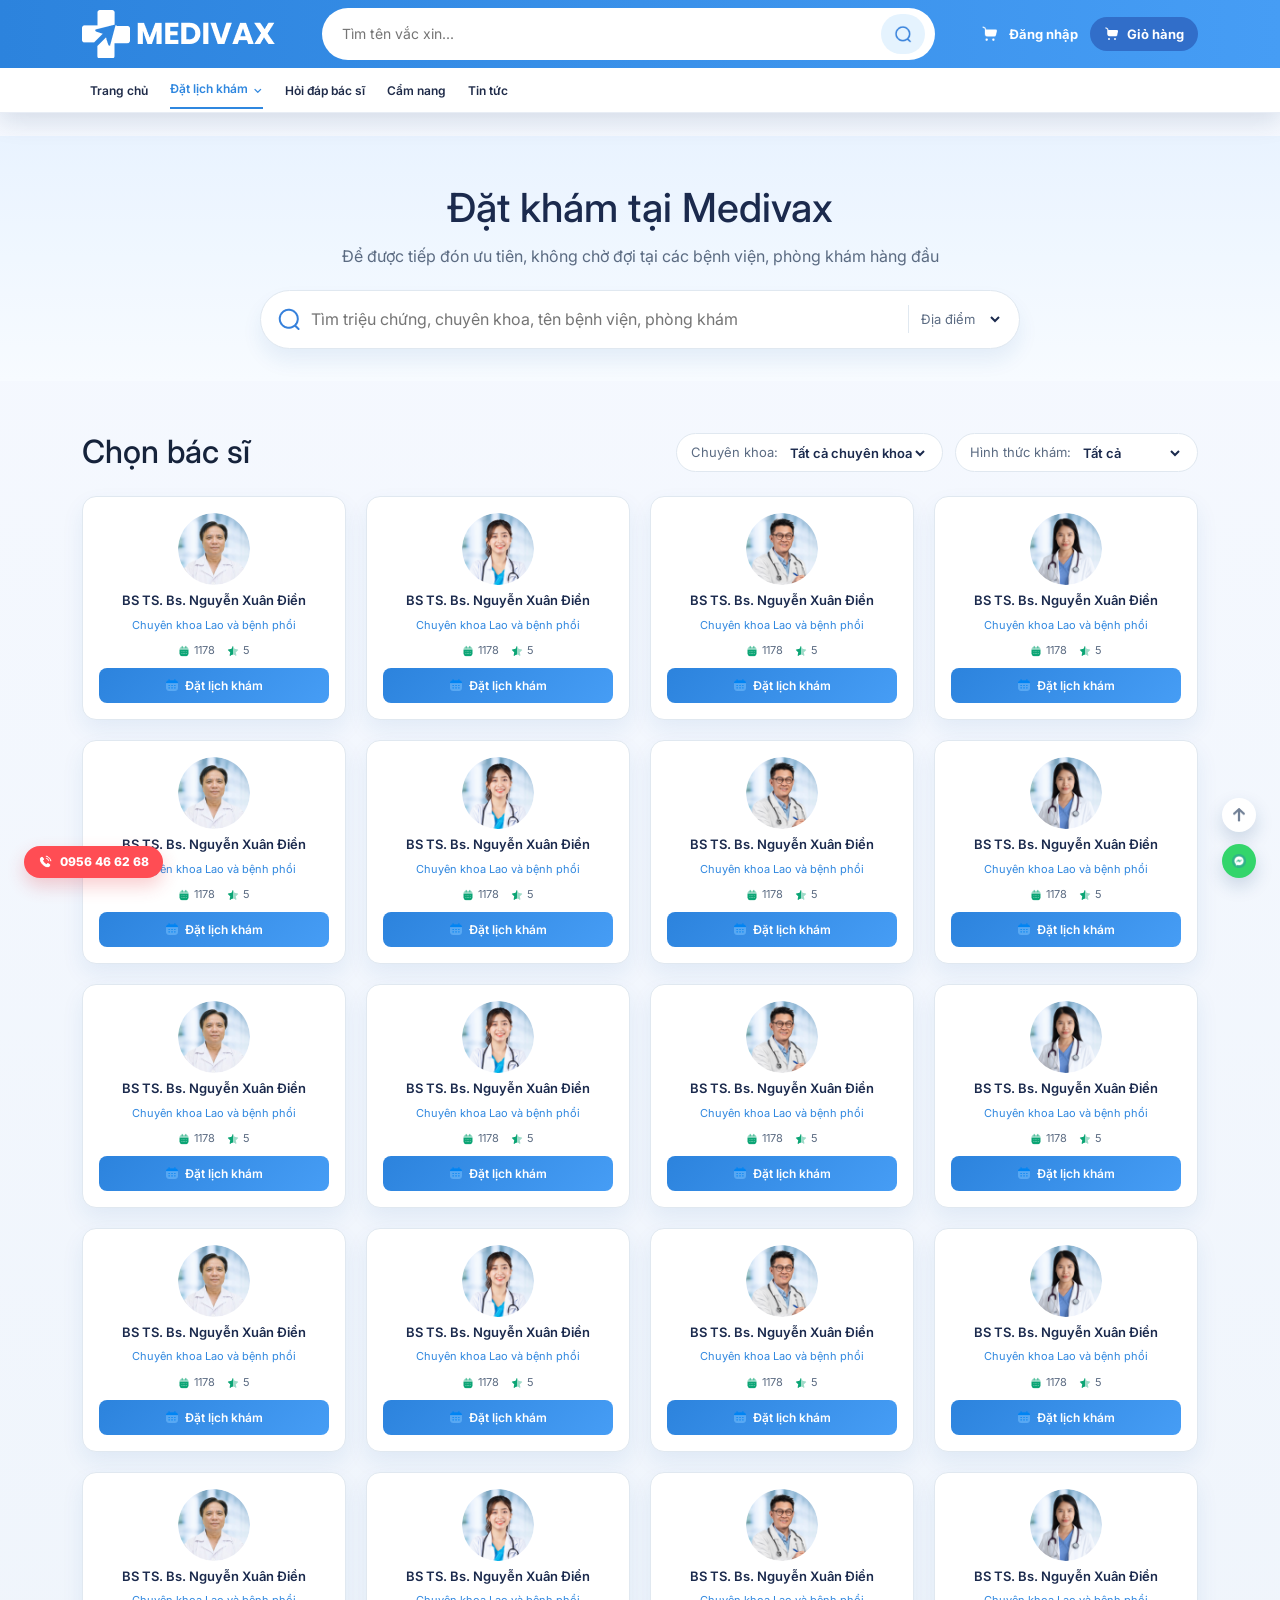
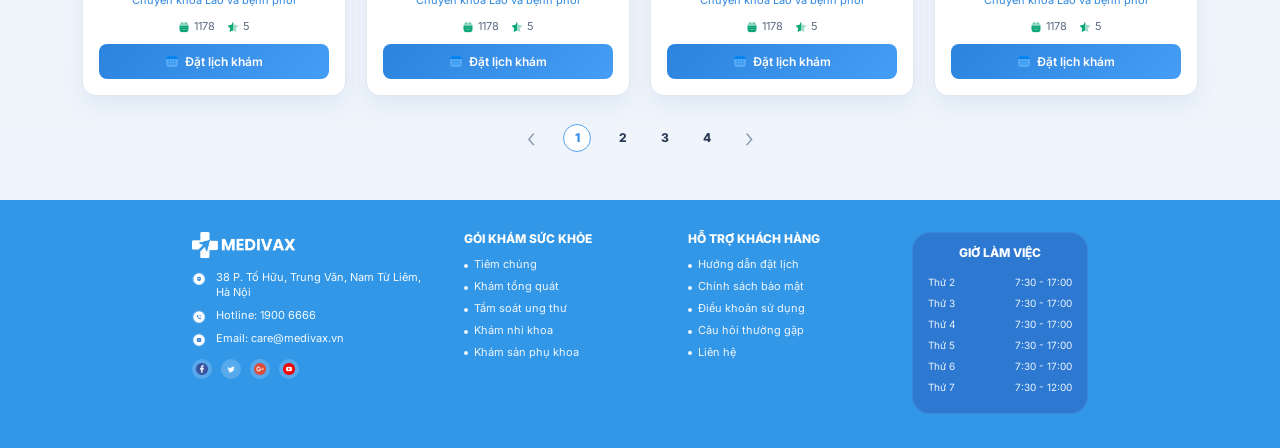
==== bacsi.html @ 16ea14fc "at work" ====
<!DOCTYPE html>
<html lang="vi">
<head>
    <meta charset="UTF-8">
    <meta name="viewport" content="width=device-width, initial-scale=1.0">
    <title>Đội ngũ bác sĩ - Medivax</title>
    <link href="https://cdn.jsdelivr.net/npm/bootstrap@5.3.3/dist/css/bootstrap.min.css" rel="stylesheet">
    <link rel="stylesheet" href="assets/css/style.css">
</head>
<body>
    <header class="site-header">
        <div class="top-header">
            <div class="container top-header-inner">
                <a href="index.html" class="brand" aria-label="Trang chủ Medivax">
                        <img src="assets/image/logo.png" alt="Medivax" class="brand-mark">
                </a>

                <form class="search-box" role="search">
                    <input type="search" name="q" placeholder="Tìm tên vắc xin..." aria-label="Tìm kiếm vắc xin">
                    <button type="submit" class="search-btn" aria-label="Tìm kiếm">
                        <img src="assets/image/Search.png" alt="Tìm">
                    </button>
                </form>

                <div class="header-actions">
                    <a href="#" class="action-link action-login">
                        <img src="assets/image/cart.png" alt="" class="icon-cart">
                    Đăng nhập
                    </a>
                    <a href="#" class="action-link action-cart" aria-label="Giỏ hàng">
                        <img src="assets/image/cart.png" alt="Giỏ hàng" class="icon-cart"> Giỏ hàng
                    </a>
                </div>
            </div>
        </div>

        <nav class="main-nav">
            <div class="container">
                <ul class="nav-links">
                    <li><a href="index.html">Trang chủ</a></li>
                    <li class="nav-dropdown">
                        <a href="datlichkham.html" class="nav-dropdown-toggle">Đặt lịch khám <span aria-hidden="true">⌄</span></a>
                        <ul class="nav-dropdown-menu" aria-label="Đặt lịch khám">
                            <li><a href="cosoyte.html">Cơ sở y tế</a></li>
                            <li><a href="chuyenkhoa.html">Chuyên khoa</a></li>
                            <li><a href="bacsi.html">Bác sĩ</a></li>
                        </ul>
                    </li>
                    <li><a href="hoiapbacsi.html">Hỏi đáp bác sĩ</a></li>
                    <li><a href="camnangyte.html">Cẩm nang</a></li>
                    <li><a href="null.html">Tin tức</a></li>
                </ul>
            </div>
        </nav>
    </header>

    <main class="doctor-list-page">
        <section class="doctor-list-hero" aria-labelledby="doctor-list-title">
            <div class="container">
                <h1 id="doctor-list-title">Đặt khám tại Medivax</h1>
                <p>Để được tiếp đón ưu tiên, không chờ đợi tại các bệnh viện, phòng khám hàng đầu</p>
                <form class="doctor-search" role="search">
                    <div class="doctor-search__bar">
                        <div class="doctor-search__keyword">
                            <img src="assets/image/Search.png" alt="">
                            <input type="search" placeholder="Tìm triệu chứng, chuyên khoa, tên bệnh viện, phòng khám" aria-label="Tìm bác sĩ">
                        </div>
                        <div class="doctor-search__divider" aria-hidden="true"></div>
                        <label class="doctor-search__location">
                            <span>Địa điểm</span>
                            <select aria-label="Địa điểm">
                            </select>
                        </label>
                    </div>
                </form>
            </div>
        </section>

        <section class="doctor-list-section">
            <div class="container">
                <div class="doctor-list-toolbar">
                    <h2>Chọn bác sĩ</h2>
                    <div class="doctor-filters">
                        <label>
                            <span>Chuyên khoa:</span>
                            <select aria-label="Chuyên khoa">
                                <option>Tất cả chuyên khoa</option>
                                <option>Nhi khoa</option>
                                <option>Sản phụ khoa</option>
                                <option>Nội tổng quát</option>
                            </select>
                        </label>
                        <label>
                            <span>Hình thức khám:</span>
                            <select aria-label="Hình thức khám">
                                <option>Tất cả</option>
                                <option>Khám tại viện</option>
                                <option>Khám tại nhà</option>
                            </select>
                        </label>
                    </div>
                </div>

                <div class="doctor-grid">
                    <article class="doctor-card" onclick="location.href='bacsichi.html?id=1'">
                        <div class="doctor-card__avatar"><img src="assets/image/bacsi1.png" alt="BS TS. Bs. Nguyễn Xuân Điền"></div>
                        <h3 class="doctor-card__name">BS TS. Bs. Nguyễn Xuân Điền</h3>
                        <p class="doctor-card__specialty">Chuyên khoa Lao và bệnh phổi</p>
                        <div class="doctor-card__stats">
                            <span><img src="assets/image/Calendar1.png" alt="">1178</span>
                            <span><img src="assets/image/Star.png" alt="">5</span>
                        </div>
                        <button type="button" class="doctor-card__cta">
                            <img src="assets/image/Calendar.png" alt="">Đặt lịch khám
                        </button>
                    </article>

                    <article class="doctor-card" onclick="location.href='bacsichi.html?id=2'">
                        <div class="doctor-card__avatar"><img src="assets/image/bacsi2.png" alt="BS TS. Bs. Nguyễn Xuân Điền"></div>
                        <h3 class="doctor-card__name">BS TS. Bs. Nguyễn Xuân Điền</h3>
                        <p class="doctor-card__specialty">Chuyên khoa Lao và bệnh phổi</p>
                        <div class="doctor-card__stats">
                            <span><img src="assets/image/Calendar1.png" alt="">1178</span>
                            <span><img src="assets/image/Star.png" alt="">5</span>
                        </div>
                        <button type="button" class="doctor-card__cta">
                            <img src="assets/image/Calendar.png" alt="">Đặt lịch khám
                        </button>
                    </article>

                    <article class="doctor-card" onclick="location.href='bacsichi.html?id=3'">
                        <div class="doctor-card__avatar"><img src="assets/image/bacsi3.png" alt="BS TS. Bs. Nguyễn Xuân Điền"></div>
                        <h3 class="doctor-card__name">BS TS. Bs. Nguyễn Xuân Điền</h3>
                        <p class="doctor-card__specialty">Chuyên khoa Lao và bệnh phổi</p>
                        <div class="doctor-card__stats">
                            <span><img src="assets/image/Calendar1.png" alt="">1178</span>
                            <span><img src="assets/image/Star.png" alt="">5</span>
                        </div>
                        <button type="button" class="doctor-card__cta">
                            <img src="assets/image/Calendar.png" alt="">Đặt lịch khám
                        </button>
                    </article>

                    <article class="doctor-card" onclick="location.href='bacsichi.html?id=4'">
                        <div class="doctor-card__avatar"><img src="assets/image/bacsi4.png" alt="BS TS. Bs. Nguyễn Xuân Điền"></div>
                        <h3 class="doctor-card__name">BS TS. Bs. Nguyễn Xuân Điền</h3>
                        <p class="doctor-card__specialty">Chuyên khoa Lao và bệnh phổi</p>
                        <div class="doctor-card__stats">
                            <span><img src="assets/image/Calendar1.png" alt="">1178</span>
                            <span><img src="assets/image/Star.png" alt="">5</span>
                        </div>
                        <button type="button" class="doctor-card__cta">
                            <img src="assets/image/Calendar.png" alt="">Đặt lịch khám
                        </button>
                    </article>
                    <article class="doctor-card" onclick="location.href='bacsichi.html?id=1'">
                        <div class="doctor-card__avatar"><img src="assets/image/bacsi1.png" alt="BS TS. Bs. Nguyễn Xuân Điền"></div>
                        <h3 class="doctor-card__name">BS TS. Bs. Nguyễn Xuân Điền</h3>
                        <p class="doctor-card__specialty">Chuyên khoa Lao và bệnh phổi</p>
                        <div class="doctor-card__stats">
                            <span><img src="assets/image/Calendar1.png" alt="">1178</span>
                            <span><img src="assets/image/Star.png" alt="">5</span>
                        </div>
                        <button type="button" class="doctor-card__cta">
                            <img src="assets/image/Calendar.png" alt="">Đặt lịch khám
                        </button>
                    </article>

                    <article class="doctor-card" onclick="location.href='bacsichi.html?id=2'">
                        <div class="doctor-card__avatar"><img src="assets/image/bacsi2.png" alt="BS TS. Bs. Nguyễn Xuân Điền"></div>
                        <h3 class="doctor-card__name">BS TS. Bs. Nguyễn Xuân Điền</h3>
                        <p class="doctor-card__specialty">Chuyên khoa Lao và bệnh phổi</p>
                        <div class="doctor-card__stats">
                            <span><img src="assets/image/Calendar1.png" alt="">1178</span>
                            <span><img src="assets/image/Star.png" alt="">5</span>
                        </div>
                        <button type="button" class="doctor-card__cta">
                            <img src="assets/image/Calendar.png" alt="">Đặt lịch khám
                        </button>
                    </article>

                    <article class="doctor-card" onclick="location.href='bacsichi.html?id=3'">
                        <div class="doctor-card__avatar"><img src="assets/image/bacsi3.png" alt="BS TS. Bs. Nguyễn Xuân Điền"></div>
                        <h3 class="doctor-card__name">BS TS. Bs. Nguyễn Xuân Điền</h3>
                        <p class="doctor-card__specialty">Chuyên khoa Lao và bệnh phổi</p>
                        <div class="doctor-card__stats">
                            <span><img src="assets/image/Calendar1.png" alt="">1178</span>
                            <span><img src="assets/image/Star.png" alt="">5</span>
                        </div>
                        <button type="button" class="doctor-card__cta">
                            <img src="assets/image/Calendar.png" alt="">Đặt lịch khám
                        </button>
                    </article>

                    <article class="doctor-card" onclick="location.href='bacsichi.html?id=4'">
                        <div class="doctor-card__avatar"><img src="assets/image/bacsi4.png" alt="BS TS. Bs. Nguyễn Xuân Điền"></div>
                        <h3 class="doctor-card__name">BS TS. Bs. Nguyễn Xuân Điền</h3>
                        <p class="doctor-card__specialty">Chuyên khoa Lao và bệnh phổi</p>
                        <div class="doctor-card__stats">
                            <span><img src="assets/image/Calendar1.png" alt="">1178</span>
                            <span><img src="assets/image/Star.png" alt="">5</span>
                        </div>
                        <button type="button" class="doctor-card__cta">
                            <img src="assets/image/Calendar.png" alt="">Đặt lịch khám
                        </button>
                    </article>
                    <article class="doctor-card" onclick="location.href='bacsichi.html?id=1'">
                        <div class="doctor-card__avatar"><img src="assets/image/bacsi1.png" alt="BS TS. Bs. Nguyễn Xuân Điền"></div>
                        <h3 class="doctor-card__name">BS TS. Bs. Nguyễn Xuân Điền</h3>
                        <p class="doctor-card__specialty">Chuyên khoa Lao và bệnh phổi</p>
                        <div class="doctor-card__stats">
                            <span><img src="assets/image/Calendar1.png" alt="">1178</span>
                            <span><img src="assets/image/Star.png" alt="">5</span>
                        </div>
                        <button type="button" class="doctor-card__cta">
                            <img src="assets/image/Calendar.png" alt="">Đặt lịch khám
                        </button>
                    </article>

                    <article class="doctor-card" onclick="location.href='bacsichi.html?id=2'">
                        <div class="doctor-card__avatar"><img src="assets/image/bacsi2.png" alt="BS TS. Bs. Nguyễn Xuân Điền"></div>
                        <h3 class="doctor-card__name">BS TS. Bs. Nguyễn Xuân Điền</h3>
                        <p class="doctor-card__specialty">Chuyên khoa Lao và bệnh phổi</p>
                        <div class="doctor-card__stats">
                            <span><img src="assets/image/Calendar1.png" alt="">1178</span>
                            <span><img src="assets/image/Star.png" alt="">5</span>
                        </div>
                        <button type="button" class="doctor-card__cta">
                            <img src="assets/image/Calendar.png" alt="">Đặt lịch khám
                        </button>
                    </article>

                    <article class="doctor-card" onclick="location.href='bacsichi.html?id=3'">
                        <div class="doctor-card__avatar"><img src="assets/image/bacsi3.png" alt="BS TS. Bs. Nguyễn Xuân Điền"></div>
                        <h3 class="doctor-card__name">BS TS. Bs. Nguyễn Xuân Điền</h3>
                        <p class="doctor-card__specialty">Chuyên khoa Lao và bệnh phổi</p>
                        <div class="doctor-card__stats">
                            <span><img src="assets/image/Calendar1.png" alt="">1178</span>
                            <span><img src="assets/image/Star.png" alt="">5</span>
                        </div>
                        <button type="button" class="doctor-card__cta">
                            <img src="assets/image/Calendar.png" alt="">Đặt lịch khám
                        </button>
                    </article>

                    <article class="doctor-card" onclick="location.href='bacsichi.html?id=4'">
                        <div class="doctor-card__avatar"><img src="assets/image/bacsi4.png" alt="BS TS. Bs. Nguyễn Xuân Điền"></div>
                        <h3 class="doctor-card__name">BS TS. Bs. Nguyễn Xuân Điền</h3>
                        <p class="doctor-card__specialty">Chuyên khoa Lao và bệnh phổi</p>
                        <div class="doctor-card__stats">
                            <span><img src="assets/image/Calendar1.png" alt="">1178</span>
                            <span><img src="assets/image/Star.png" alt="">5</span>
                        </div>
                        <button type="button" class="doctor-card__cta">
                            <img src="assets/image/Calendar.png" alt="">Đặt lịch khám
                        </button>
                    </article>
                    <article class="doctor-card" onclick="location.href='bacsichi.html?id=1'">
                        <div class="doctor-card__avatar"><img src="assets/image/bacsi1.png" alt="BS TS. Bs. Nguyễn Xuân Điền"></div>
                        <h3 class="doctor-card__name">BS TS. Bs. Nguyễn Xuân Điền</h3>
                        <p class="doctor-card__specialty">Chuyên khoa Lao và bệnh phổi</p>
                        <div class="doctor-card__stats">
                            <span><img src="assets/image/Calendar1.png" alt="">1178</span>
                            <span><img src="assets/image/Star.png" alt="">5</span>
                        </div>
                        <button type="button" class="doctor-card__cta">
                            <img src="assets/image/Calendar.png" alt="">Đặt lịch khám
                        </button>
                    </article>

                    <article class="doctor-card" onclick="location.href='bacsichi.html?id=2'">
                        <div class="doctor-card__avatar"><img src="assets/image/bacsi2.png" alt="BS TS. Bs. Nguyễn Xuân Điền"></div>
                        <h3 class="doctor-card__name">BS TS. Bs. Nguyễn Xuân Điền</h3>
                        <p class="doctor-card__specialty">Chuyên khoa Lao và bệnh phổi</p>
                        <div class="doctor-card__stats">
                            <span><img src="assets/image/Calendar1.png" alt="">1178</span>
                            <span><img src="assets/image/Star.png" alt="">5</span>
                        </div>
                        <button type="button" class="doctor-card__cta">
                            <img src="assets/image/Calendar.png" alt="">Đặt lịch khám
                        </button>
                    </article>

                    <article class="doctor-card" onclick="location.href='bacsichi.html?id=3'">
                        <div class="doctor-card__avatar"><img src="assets/image/bacsi3.png" alt="BS TS. Bs. Nguyễn Xuân Điền"></div>
                        <h3 class="doctor-card__name">BS TS. Bs. Nguyễn Xuân Điền</h3>
                        <p class="doctor-card__specialty">Chuyên khoa Lao và bệnh phổi</p>
                        <div class="doctor-card__stats">
                            <span><img src="assets/image/Calendar1.png" alt="">1178</span>
                            <span><img src="assets/image/Star.png" alt="">5</span>
                        </div>
                        <button type="button" class="doctor-card__cta">
                            <img src="assets/image/Calendar.png" alt="">Đặt lịch khám
                        </button>
                    </article>

                    <article class="doctor-card" onclick="location.href='bacsichi.html?id=4'">
                        <div class="doctor-card__avatar"><img src="assets/image/bacsi4.png" alt="BS TS. Bs. Nguyễn Xuân Điền"></div>
                        <h3 class="doctor-card__name">BS TS. Bs. Nguyễn Xuân Điền</h3>
                        <p class="doctor-card__specialty">Chuyên khoa Lao và bệnh phổi</p>
                        <div class="doctor-card__stats">
                            <span><img src="assets/image/Calendar1.png" alt="">1178</span>
                            <span><img src="assets/image/Star.png" alt="">5</span>
                        </div>
                        <button type="button" class="doctor-card__cta">
                            <img src="assets/image/Calendar.png" alt="">Đặt lịch khám
                        </button>
                    </article>

                    <article class="doctor-card" onclick="location.href='bacsichi.html?id=5'">
                        <div class="doctor-card__avatar"><img src="assets/image/bacsi1.png" alt="BS TS. Bs. Nguyễn Xuân Điền"></div>
                        <h3 class="doctor-card__name">BS TS. Bs. Nguyễn Xuân Điền</h3>
                        <p class="doctor-card__specialty">Chuyên khoa Lao và bệnh phổi</p>
                        <div class="doctor-card__stats">
                            <span><img src="assets/image/Calendar1.png" alt="">1178</span>
                            <span><img src="assets/image/Star.png" alt="">5</span>
                        </div>
                        <button type="button" class="doctor-card__cta">
                            <img src="assets/image/Calendar.png" alt="">Đặt lịch khám
                        </button>
                    </article>

                    <article class="doctor-card" onclick="location.href='bacsichi.html?id=6'">
                        <div class="doctor-card__avatar"><img src="assets/image/bacsi2.png" alt="BS TS. Bs. Nguyễn Xuân Điền"></div>
                        <h3 class="doctor-card__name">BS TS. Bs. Nguyễn Xuân Điền</h3>
                        <p class="doctor-card__specialty">Chuyên khoa Lao và bệnh phổi</p>
                        <div class="doctor-card__stats">
                            <span><img src="assets/image/Calendar1.png" alt="">1178</span>
                            <span><img src="assets/image/Star.png" alt="">5</span>
                        </div>
                        <button type="button" class="doctor-card__cta">
                            <img src="assets/image/Calendar.png" alt="">Đặt lịch khám
                        </button>
                    </article>

                    <article class="doctor-card" onclick="location.href='bacsichi.html?id=7'">
                        <div class="doctor-card__avatar"><img src="assets/image/bacsi3.png" alt="BS TS. Bs. Nguyễn Xuân Điền"></div>
                        <h3 class="doctor-card__name">BS TS. Bs. Nguyễn Xuân Điền</h3>
                        <p class="doctor-card__specialty">Chuyên khoa Lao và bệnh phổi</p>
                        <div class="doctor-card__stats">
                            <span><img src="assets/image/Calendar1.png" alt="">1178</span>
                            <span><img src="assets/image/Star.png" alt="">5</span>
                        </div>
                        <button type="button" class="doctor-card__cta">
                            <img src="assets/image/Calendar.png" alt="">Đặt lịch khám
                        </button>
                    </article>

                    <article class="doctor-card" onclick="location.href='bacsichi.html?id=8'">
                        <div class="doctor-card__avatar"><img src="assets/image/bacsi4.png" alt="BS TS. Bs. Nguyễn Xuân Điền"></div>
                        <h3 class="doctor-card__name">BS TS. Bs. Nguyễn Xuân Điền</h3>
                        <p class="doctor-card__specialty">Chuyên khoa Lao và bệnh phổi</p>
                        <div class="doctor-card__stats">
                            <span><img src="assets/image/Calendar1.png" alt="">1178</span>
                            <span><img src="assets/image/Star.png" alt="">5</span>
                        </div>
                        <button type="button" class="doctor-card__cta">
                            <img src="assets/image/Calendar.png" alt="">Đặt lịch khám
                        </button>
                    </article>
                </div>

                <nav class="facility-pagination" aria-label="Phân trang bác sĩ">
                    <a href="#" aria-label="Trang trước">‹</a>
                    <a href="#" class="active" aria-current="page">1</a>
                    <a href="#">2</a>
                    <a href="#">3</a>
                    <a href="#">4</a>
                    <a href="#" aria-label="Trang sau">›</a>
                </nav>
            </div>
        </section>
    </main>

    <footer class="site-footer">
        <div class="container footer-grid footer-grid--figma">
            <div class="footer-brand-col">
                <a href="index.html" class="footer-logo" aria-label="Medivax">
                    <img src="assets/image/logo.png" alt="Medivax">
                </a>
                <ul class="footer-contact-list">
                    <li>
                        <img src="assets/image/icon3.png" alt="">
                        <span>38 P. Tố Hữu, Trung Văn, Nam Từ Liêm, Hà Nội</span>
                    </li>
                    <li>
                        <img src="assets/image/icon.png" alt="">
                        <span>Hotline: 1900 6666</span>
                    </li>
                    <li>
                        <img src="assets/image/icon2.png" alt="">
                        <span>Email: care@medivax.vn</span>
                    </li>
                </ul>
                <div class="footer-socials" aria-label="Mạng xã hội">
                    <a href="#" aria-label="Facebook"><img src="assets/image/fb.png" alt=""></a>
                    <a href="#" aria-label="Twitter"><img src="assets/image/tw.png" alt=""></a>
                    <a href="#" aria-label="Gmail"><img src="assets/image/gmail.png" alt=""></a>
                    <a href="#" aria-label="Youtube"><img src="assets/image/yt.png" alt=""></a>
                </div>
            </div>
            <div class="footer-link-col">
                <strong>GÓI KHÁM SỨC KHỎE</strong>
                <a href="#">Tiêm chủng</a>
                <a href="#">Khám tổng quát</a>
                <a href="#">Tầm soát ung thư</a>
                <a href="#">Khám nhi khoa</a>
                <a href="#">Khám sản phụ khoa</a>
            </div>
            <div class="footer-link-col">
                <strong>HỖ TRỢ KHÁCH HÀNG</strong>
                <a href="#">Hướng dẫn đặt lịch</a>
                <a href="#">Chính sách bảo mật</a>
                <a href="#">Điều khoản sử dụng</a>
                <a href="#">Câu hỏi thường gặp</a>
                <a href="#">Liên hệ</a>
            </div>
            <div class="footer-hours-card">
                <strong>GIỜ LÀM VIỆC</strong>
                <div class="footer-hours-row"><span>Thứ 2</span><span>7:30 - 17:00</span></div>
                <div class="footer-hours-row"><span>Thứ 3</span><span>7:30 - 17:00</span></div>
                <div class="footer-hours-row"><span>Thứ 4</span><span>7:30 - 17:00</span></div>
                <div class="footer-hours-row"><span>Thứ 5</span><span>7:30 - 17:00</span></div>
                <div class="footer-hours-row"><span>Thứ 6</span><span>7:30 - 17:00</span></div>
                <div class="footer-hours-row"><span>Thứ 7</span><span>7:30 - 12:00</span></div>
            </div>
        </div>
    </footer>

    <div class="floating-contact floating-contact--left">
        <a href="tel:0956466268" class="floating-hotline">
            <img src="assets/image/Phone Calling.png" alt="">
            <span>0956 46 62 68</span>
        </a>
    </div>
    <div class="floating-contact floating-contact--right">
        <a href="#" class="floating-circle" aria-label="Lên đầu trang">
            <img src="assets/image/Vector.png" alt="">
        </a>
        <a href="#" class="floating-circle floating-circle--green" aria-label="Tư vấn">
            <img src="assets/image/facebook MSG.png" alt="">
        </a>
    </div>

    <script src="https://cdn.jsdelivr.net/npm/bootstrap@5.3.3/dist/js/bootstrap.bundle.min.js"></script>
    <script src="assets/js/script.js"></script>
</body>
</html>
---- assets/css/style.css ----
@charset "UTF-8";
@import url("https://fonts.googleapis.com/css2?family=Inter:wght@400;500;600;700;800&display=swap");
:root {
  --header-height: 112px;
  --brand-blue: #2f87df;
  --nav-text: #1f2b49;
  --soft-bg: #f2f7ff;
  --hero-red: #e51f2d;
  --hero-blue: #0e4fb0;
  --text-main: #16233b;
  --surface: #ffffff;
}

* {
  box-sizing: border-box;
}

html {
  scroll-behavior: smooth;
}

body {
  margin: 0;
  font-family: "Inter", "Segoe UI", sans-serif;
  color: #16233b;
  background: linear-gradient(180deg, #f6f9ff 0%, #eef4fb 100%);
  line-height: 1.6;
  text-rendering: optimizeLegibility;
  -webkit-font-smoothing: antialiased;
}

img {
  max-width: 100%;
  display: block;
}

button,
input,
select,
textarea {
  font: inherit;
}

a {
  transition: color 0.2s ease, opacity 0.2s ease, transform 0.2s ease;
}

.container {
  width: min(1200px, 100% - 32px);
  margin: 0 auto;
}

button,
input,
select,
textarea {
  font: inherit;
}

a {
  transition: color 0.2s ease, opacity 0.2s ease, transform 0.2s ease;
}

.container {
  width: min(1200px, 100% - 32px);
  margin: 0 auto;
}

.site-header {
  position: fixed;
  top: 0;
  left: 0;
  right: 0;
  z-index: 1000;
  box-shadow: 0 8px 24px rgba(15, 49, 95, 0.14);
}
.site-header .top-header {
  background: linear-gradient(90deg, #2c83dd 0%, #469df5 100%);
}
.site-header .top-header-inner {
  min-height: 68px;
  display: flex;
  align-items: center;
  justify-content: space-between;
  gap: 16px;
}
.site-header {
  /* header search and action buttons */
}
.site-header .top-header-inner .search-box {
  display: flex;
  align-items: center;
  gap: 8px;
  background: #ffffff;
  padding: 6px 10px;
  border-radius: 28px;
  width: 480px;
  max-width: 55%;
}
.site-header .top-header-inner .search-box input[type=search] {
  border: 0;
  outline: none;
  padding: 8px 10px;
  flex: 1;
  background: transparent;
  font-size: 14px;
}
.site-header .top-header-inner .search-box .search-btn {
  background: #e5f3fe;
  border: 0;
  min-width: 44px;
  height: 40px;
  padding: 0 12px;
  border-radius: 999px;
  display: inline-flex;
  align-items: center;
  justify-content: center;
  box-shadow: none;
  cursor: pointer;
}
.site-header .top-header-inner .search-box .search-btn img {
  width: 18px;
  height: 18px;
}
.site-header .top-header-inner .header-actions {
  display: flex;
  align-items: center;
  gap: 12px;
}
.site-header .top-header-inner .header-actions .action-link {
  display: flex;
  align-items: center;
  justify-content: center;
  gap: 10px;
  padding: 8px 14px;
  border-radius: 999px;
  color: #fff;
  font-weight: 700;
  text-decoration: none;
  background: linear-gradient(90deg, #4fb0ff 0%, #2c83dd 100%);
  box-shadow: 0 10px 24px rgba(12, 63, 120, 0.12);
  border: 1px solid rgba(255, 255, 255, 0.08);
}
.site-header .top-header-inner .header-actions .action-link img {
  width: 18px;
  height: 18px;
  display: inline-block;
}
.site-header .top-header-inner .header-actions .action-link.action-login {
  padding-left: 12px;
}
.site-header .top-header-inner {
  /* login should be a simple inline link (no pill background) */
}
.site-header .top-header-inner .header-actions .action-link.action-login {
  background: transparent;
  box-shadow: none;
  padding: 0 8px;
  border-radius: 4px;
}
.site-header .top-header-inner .header-actions .action-link.action-login img {
  width: 18px;
  height: 18px;
}

.brand {
  text-decoration: none;
  color: #fff;
  display: inline-flex;
  align-items: center;
  gap: 8px;
  font-weight: 800;
  letter-spacing: 0.6px;
  text-transform: uppercase;
}

.brand-mark {
  width: 194px;
  height: 48px;
  -o-object-fit: contain;
     object-fit: contain;
  display: block;
}

.brand-link-image-only {
  display: inline-flex;
  align-items: center;
  gap: 0;
}

.hero-shell {
  display: flex;
  align-items: center;
  justify-content: center;
  min-height: 200px;
}
.hero-shell--blue {
  background: linear-gradient(135deg, #2c83dd 0%, #469df5 100%);
}
.hero-shell--blue-dark {
  background: linear-gradient(135deg, #0e4fb0 0%, #2c83dd 100%);
}
.hero-shell--red {
  background: linear-gradient(135deg, #e51f2d 0%, #f5555e 100%);
}
.hero-shell--green {
  background: linear-gradient(135deg, #10b981 0%, #34d399 100%);
}
.hero-shell--amber {
  background: linear-gradient(135deg, #f59e0b 0%, #fbbf24 100%);
}
.hero-shell--violet {
  background: linear-gradient(135deg, #8b5cf6 0%, #a78bfa 100%);
}
.hero-shell--pink {
  background: linear-gradient(135deg, #ec4899 0%, #f472b6 100%);
}
.hero-shell--indigo {
  background: linear-gradient(135deg, #6366f1 0%, #818cf8 100%);
}
.hero-shell--teal {
  background: linear-gradient(135deg, #14b8a6 0%, #2dd4bf 100%);
}
.hero-shell--orange {
  background: linear-gradient(135deg, #f97316 0%, #fb923c 100%);
}
.hero-shell--compact {
  min-height: 150px;
}
.hero-shell--tall {
  min-height: 250px;
}

.hero-copy {
  text-align: center;
}

.hero-title {
  margin: 0;
  color: #fff;
  line-height: 1.4;
}
.hero-title--sm {
  font-size: 32px;
}
.hero-title--md {
  font-size: 36px;
}

.hero-copy p {
  margin: 12px 0 0;
  color: rgba(255, 255, 255, 0.9);
}

.hero-copy--light p {
  color: rgba(255, 255, 255, 0.9);
}

.page-grid-auto-320 {
  display: grid;
  grid-template-columns: repeat(auto-fit, minmax(320px, 1fr));
  gap: 24px;
}

.page-grid-auto-300 {
  display: grid;
  grid-template-columns: repeat(auto-fit, minmax(300px, 1fr));
  gap: 24px;
}

.page-grid-auto-280 {
  display: grid;
  grid-template-columns: repeat(auto-fit, minmax(280px, 1fr));
  gap: 24px;
}

.page-grid-auto-250 {
  display: grid;
  grid-template-columns: repeat(auto-fit, minmax(250px, 1fr));
  gap: 16px;
}

.page-grid-2-1 {
  display: grid;
  grid-template-columns: 1fr 320px;
  gap: 32px;
  align-items: start;
}

.page-grid-2-1-300 {
  display: grid;
  grid-template-columns: 1fr 300px;
  gap: 32px;
}

.page-grid-2-1-1fr {
  display: grid;
  grid-template-columns: 1fr 1fr;
  gap: 16px;
}

.page-grid-3 {
  display: grid;
  grid-template-columns: repeat(3, 1fr);
  gap: 12px;
}

.page-grid-4 {
  display: grid;
  grid-template-columns: repeat(4, 1fr);
  gap: 18px;
}

.page-grid-4-compact {
  display: grid;
  grid-template-columns: repeat(4, 1fr);
  gap: 20px;
}

.content-card {
  display: flex;
  flex-direction: column;
  background: #ffffff;
  border: 1px solid #e0e8f0;
  border-radius: 8px;
  overflow: hidden;
  transition: all 0.3s;
}
.content-card--shadow {
  box-shadow: 0 14px 34px rgba(27, 86, 171, 0.08);
}
.content-card--lift:hover {
  transform: translateY(-2px);
  box-shadow: 0 10px 24px rgba(27, 86, 171, 0.12);
}
.content-card__media {
  display: flex;
  align-items: center;
  justify-content: center;
  color: #fff;
  font-size: 48px;
  height: 200px;
}
.content-card__media--short {
  height: 140px;
}
.content-card__media--large {
  height: 260px;
}
.content-card__body {
  display: flex;
  flex-direction: column;
  flex: 1;
  padding: 20px;
}
.content-card__body--medium {
  padding: 16px;
}
.content-card__body--tight {
  padding: 14px;
}
.content-card__title {
  margin: 0 0 12px;
  color: #1b2a4d;
}
.content-card__title--sm {
  font-size: 15px;
}
.content-card__title--md {
  font-size: 16px;
}
.content-card__title--lg {
  font-size: 20px;
}

.icon-image {
  display: block;
  -o-object-fit: contain;
     object-fit: contain;
  max-width: 100%;
  max-height: 100%;
}
.icon-image--sm {
  width: 20px;
  height: 20px;
}
.icon-image--md {
  width: 32px;
  height: 32px;
}
.icon-image--lg {
  width: 48px;
  height: 48px;
}
.icon-image--xl {
  width: 56px;
  height: 56px;
}
.icon-image--avatar {
  width: 64px;
  height: 64px;
}

.content-card__desc {
  margin: 0 0 16px;
  color: #666;
  font-size: 14px;
  line-height: 1.8;
}

.content-card__meta {
  margin: 0 0 8px;
  font-size: 12px;
  color: #999;
  text-transform: uppercase;
}

.content-card__tag-list {
  display: flex;
  gap: 8px;
  flex-wrap: wrap;
}

.role-line {
  margin: 0 0 12px;
  color: #2f87df;
  font-size: 13px;
  font-weight: 600;
}

.info-line {
  margin: 0 0 12px;
  color: #666;
  font-size: 13px;
}

.note-line {
  margin: 0 0 12px;
  color: #999;
  font-size: 13px;
  text-transform: none;
}

.feature-grid {
  display: grid;
  grid-template-columns: repeat(auto-fit, minmax(250px, 1fr));
  gap: 20px;
}

.feature-tile {
  text-align: center;
}

.feature-emoji {
  font-size: 48px;
  margin-bottom: 12px;
}

.feature-title {
  color: #1b2a4d;
  margin: 0 0 8px;
}

.feature-desc {
  color: #666;
  font-size: 14px;
}

.footer-grid a {
  color: inherit;
  text-decoration: none;
}

.tag-pill {
  display: inline-block;
  background: #f0f4fb;
  color: #2f87df;
  padding: 4px 10px;
  border-radius: 16px;
  font-size: 12px;
  font-weight: 600;
}

.tag-pill--sm {
  font-size: 11px;
  padding: 4px 10px;
}

.tag-pill--md {
  font-size: 13px;
  padding: 6px 14px;
  border-radius: 20px;
}

.btn-primary,
.btn-pill {
  text-align: center;
  transition: transform 0.2s ease, box-shadow 0.2s ease, opacity 0.2s ease;
}

.btn-soft {
  background: #f2f7ff;
  color: #2f87df;
  border: 1px solid #ddd;
  cursor: pointer;
}

.btn-soft--block {
  margin-top: auto;
  width: 100%;
  padding: 10px;
  border-radius: 20px;
  font-weight: 600;
}

.btn-soft--rounded {
  border-radius: 6px;
}

.btn-outline-blue {
  background: #fff;
  color: #2f87df;
  border: 1px solid #2f87df;
  cursor: pointer;
}

.btn-outline-blue--block {
  margin-top: 15px;
  width: 100%;
  padding: 10px 16px;
  font-size: 13px;
  font-weight: 600;
  border-radius: 6px;
}

.btn-inline {
  display: inline-block;
}

.surface-light {
  background: #f2f7ff;
}

.surface-white {
  background: #fff;
}

.surface-soft {
  background: #f9fbfd;
}

.text-center-block {
  text-align: center;
}

.text-white {
  color: #fff;
}

.text-white-soft {
  color: rgba(255, 255, 255, 0.9);
}

.btn-inline-row {
  display: flex;
  gap: 12px;
}

.btn-inline-row > * {
  flex: 1;
}

.form-section {
  background: #f2f7ff;
}

.form-card {
  background: #fff;
  border-radius: 16px;
  padding: 20px;
  box-shadow: 0 14px 34px rgba(27, 86, 171, 0.12);
}

.form-legend {
  font-size: 16px;
  font-weight: 700;
  margin-bottom: 20px;
  display: block;
}

.form-field-label {
  display: block;
  margin-bottom: 6px;
  font-weight: 600;
  font-size: 14px;
}

.form-input,
.form-select,
.form-textarea {
  width: 100%;
  padding: 10px;
  border: 1px solid #ddd;
  border-radius: 6px;
}

.form-textarea {
  min-height: 120px;
  font-family: inherit;
  font-size: 14px;
}

.form-actions {
  margin-top: 30px;
  display: flex;
  gap: 12px;
}

.form-actions > * {
  flex: 1;
}

.location-list--stacked {
  display: grid;
  grid-template-columns: 1fr;
  gap: 12px;
}

.location-item--filled {
  padding: 16px;
  border: 1px solid #ddd;
  border-radius: 8px;
  cursor: pointer;
  transition: all 0.3s;
  background: #f9fbfd;
}
.location-item--filled strong {
  color: #2f87df;
}
.location-item--filled p {
  margin: 6px 0 0;
  font-size: 14px;
  color: #666;
}
.location-item--filled p:last-child {
  font-size: 13px;
  color: #999;
}

.support-panel {
  background: linear-gradient(135deg, #2c83dd 0%, #469df5 100%);
  color: white;
}
.support-panel h2 {
  color: white;
  text-align: center;
}
.support-panel p {
  text-align: center;
  margin-bottom: 20px;
}
.support-panel--spaced p {
  margin-bottom: 30px;
}

.support-center {
  text-align: center;
}
.support-center p {
  margin: 10px 0;
}

.signup-form {
  display: flex;
  gap: 12px;
  max-width: 500px;
  margin: 0 auto;
}
.signup-form input {
  flex: 1;
  padding: 12px;
  border: 0;
  border-radius: 6px;
  font-size: 14px;
}
.signup-form button {
  padding: 12px 24px;
  background: #e51f2d;
  color: #fff;
  border: 0;
  border-radius: 6px;
  font-weight: 600;
  cursor: pointer;
  white-space: nowrap;
}

.faq-list {
  display: grid;
  gap: 16px;
}

.faq-item {
  border: 1px solid #ddd;
  border-radius: 8px;
  padding: 16px;
  cursor: pointer;
}

.faq-summary {
  font-weight: 600;
  color: #1b2a4d;
  cursor: pointer;
}

.faq-answer {
  margin: 12px 0 0;
  color: #666;
  font-size: 14px;
}

.article-meta-box {
  background: #fff;
  border-bottom: 2px solid #2f87df;
  padding-bottom: 16px;
  margin-bottom: 24px;
}

.article-body {
  color: #666;
  line-height: 1.8;
  font-size: 15px;
}
.article-body h2 {
  color: #1b2a4d;
  margin: 24px 0 16px;
}

.info-box {
  background: #fff;
  border: 1px solid #e0e8f0;
  padding: 16px;
  border-radius: 8px;
}
.info-box--soft {
  background: #f2f7ff;
}
.info-box--spaced {
  margin-top: 16px;
}
.info-box__title {
  color: #1b2a4d;
  margin-top: 0;
}

.info-row {
  margin-bottom: 16px;
  padding-bottom: 16px;
  border-bottom: 1px solid #ddd;
}

.info-label {
  color: #999;
  font-size: 12px;
  margin: 0 0 4px;
  text-transform: uppercase;
}

.info-value {
  color: #1b2a4d;
  margin: 0;
  font-size: 13px;
}

.info-value--strong {
  font-size: 14px;
  font-weight: 600;
}

.article-table {
  width: 100%;
  border-collapse: collapse;
  margin: 16px 0;
}
.article-table th,
.article-table td {
  padding: 12px;
  text-align: left;
  border: 1px solid #ddd;
}
.article-table thead tr {
  background: #f2f7ff;
}

.share-row {
  display: flex;
  gap: 8px;
  flex-wrap: wrap;
}

.share-button {
  padding: 8px 14px;
  color: #fff;
  border: 0;
  border-radius: 4px;
  cursor: pointer;
  font-weight: 600;
  font-size: 12px;
}
.share-button--facebook {
  background: #3b5998;
}
.share-button--twitter {
  background: #1da1f2;
}
.share-button--zalo {
  background: #25d366;
}
.share-button--gray {
  background: #666;
}

.doctor-meta {
  margin: 0 0 8px;
  color: #666;
  font-size: 14px;
}

.doctor-bio {
  background: #fff;
  border: 1px solid #e0e8f0;
  padding: 24px;
  border-radius: 8px;
  margin-bottom: 32px;
}

.doctor-profile {
  display: flex;
  gap: 24px;
  align-items: flex-start;
}

.doctor-avatar {
  font-size: 96px;
  line-height: 1;
}

.doctor-tags {
  display: flex;
  gap: 8px;
  flex-wrap: wrap;
}

.doctor-sidebar {
  background: #f2f7ff;
  padding: 24px;
  border-radius: 8px;
  height: -moz-fit-content;
  height: fit-content;
}

.doctor-sidebar--white {
  background: #fff;
}

.doctor-rating {
  display: flex;
  align-items: center;
  gap: 4px;
  margin-bottom: 8px;
}
.doctor-rating__stars {
  color: #f59e0b;
}
.doctor-rating__count {
  color: #666;
  font-size: 13px;
}

.rating-text {
  margin: 0;
  font-size: 13px;
}

.section-subtitle {
  color: #1b2a4d;
  margin: 24px 0 12px;
}

.section-subtitle--first {
  margin-top: 0;
}

.text-copy {
  color: #666;
  line-height: 1.8;
}

.bullet-list {
  color: #666;
  line-height: 1.8;
}

.action-stack {
  display: grid;
  gap: 12px;
}
.action-stack .btn-primary,
.action-stack .btn-pill {
  display: block;
  text-align: center;
}

.article-layout {
  display: grid;
  grid-template-columns: 1fr 300px;
  gap: 32px;
}

.article-layout--wide-sidebar {
  grid-template-columns: 1fr 320px;
}

.article-head {
  background: #fff;
  border-bottom: 2px solid #2f87df;
  padding-bottom: 16px;
  margin-bottom: 24px;
}
.article-head__meta {
  margin: 0 0 8px;
  color: #999;
  font-size: 13px;
}
.article-head__tags {
  display: flex;
  gap: 8px;
  flex-wrap: wrap;
}

.article-content {
  color: #666;
  line-height: 1.8;
  font-size: 15px;
}
.article-content h2 {
  color: #1b2a4d;
  margin: 24px 0 16px;
}

.article-tip {
  background: #f2f7ff;
  padding: 16px;
  border-radius: 8px;
  border-left: 4px solid #2f87df;
}

.article-table--alt tbody tr:nth-child(2n) {
  background: #f9f9f9;
}

.share-card {
  background: #fff;
  border: 1px solid #e0e8f0;
  padding: 16px;
  border-radius: 8px;
  margin-top: 24px;
}

.related-list {
  list-style: none;
  padding: 0;
  margin: 0;
}
.related-list li {
  margin-bottom: 12px;
  padding-bottom: 12px;
  border-bottom: 1px solid #ddd;
}

.qa-layout {
  display: grid;
  gap: 16px;
}

.qa-page {
  padding-top: calc(var(--header-height) + 24px);
  padding-bottom: 60px;
}

.qa-hero {
  padding: 40px 0 24px;
  background: linear-gradient(180deg, #e9f3ff 0%, #f7fbff 100%);
  text-align: center;
}

.qa-hero h1 {
  margin: 0 0 16px;
  font-size: 20px;
  color: #1b2a4d;
}

.qa-search {
  margin-bottom: 16px;
}

.qa-search__bar {
  display: flex;
  align-items: center;
  gap: 12px;
  background: #fff;
  border: 1px solid #e0e8f0;
  border-radius: 999px;
  padding: 6px 16px;
  max-width: 720px;
  margin: 0 auto;
  box-shadow: 0 12px 20px rgba(27, 86, 171, 0.08);
}

.qa-search__keyword {
  display: flex;
  align-items: center;
  gap: 10px;
  flex: 1;
}

.qa-search__keyword input {
  border: 0;
  outline: none;
  flex: 1;
  padding: 10px 0;
}

.qa-search__divider {
  width: 1px;
  height: 28px;
  background: #e0e8f0;
}

.qa-search__location {
  display: inline-flex;
  align-items: center;
  gap: 8px;
  font-size: 13px;
  color: #5b6b82;
}

.qa-search__location select {
  border: 0;
  background: transparent;
  font-weight: 600;
  color: #1b2a4d;
}

.qa-pill-row {
  display: flex;
  flex-wrap: wrap;
  gap: 8px;
  justify-content: center;
}

.qa-pill {
  border: 1px solid #d8e4f4;
  background: #fff;
  color: #2f87df;
  border-radius: 999px;
  padding: 6px 12px;
  font-size: 12px;
  font-weight: 600;
}

.qa-pill--active {
  background: #2f87df;
  color: #fff;
  border-color: #2f87df;
}

.qa-content {
  padding: 24px 0 0;
}

.qa-content-grid {
  display: grid;
  grid-template-columns: minmax(0, 1fr) 320px;
  gap: 24px;
  align-items: start;
}

.qa-list {
  display: grid;
  gap: 16px;
}

.qa-item,
.qa-detail-card {
  background: #fff;
  border: 1px solid #e0e8f0;
  border-radius: 12px;
  padding: 16px;
}

.qa-item__head {
  display: flex;
  flex-direction: column;
  gap: 6px;
  margin-bottom: 10px;
}

.qa-item__title {
  color: #2f87df;
  font-weight: 700;
}

.qa-item p {
  color: #5b6b82;
  margin: 0 0 12px;
}

.qa-item__footer {
  display: flex;
  flex-wrap: wrap;
  gap: 12px;
  align-items: center;
}

.qa-item__tag {
  background: #eef4ff;
  color: #2f87df;
  padding: 6px 10px;
  border-radius: 999px;
  font-size: 12px;
}

.qa-item__meta {
  display: flex;
  gap: 12px;
  font-size: 12px;
  color: #5b6b82;
}

.qa-item__meta span {
  display: inline-flex;
  align-items: center;
  gap: 4px;
}

.qa-item__meta img {
  width: 12px;
  height: 12px;
}

.qa-side {
  display: grid;
  gap: 16px;
}

.qa-form-card {
  background: #fff;
  border: 1px solid #e0e8f0;
  border-radius: 12px;
  padding: 16px;
  box-shadow: 0 12px 24px rgba(27, 86, 171, 0.08);
}

.qa-form-card h2 {
  margin: 0 0 12px;
  font-size: 14px;
  color: #1b2a4d;
}

.qa-field {
  display: grid;
  gap: 6px;
  margin-bottom: 12px;
  font-size: 12px;
  color: #5b6b82;
}

.qa-field input,
.qa-field select,
.qa-field textarea {
  border: 1px solid #dbe6f5;
  border-radius: 8px;
  padding: 8px 10px;
  font-size: 12px;
}

.qa-radio-row {
  display: flex;
  gap: 12px;
  font-size: 12px;
}

.qa-upload {
  display: inline-flex;
  align-items: center;
  gap: 8px;
  padding: 8px 10px;
  border: 1px dashed #cfe0f7;
  border-radius: 8px;
  font-size: 12px;
  color: #2f87df;
  cursor: pointer;
}

.qa-upload img {
  width: 16px;
  height: 16px;
}

.qa-note {
  margin: 8px 0 12px;
  font-size: 11px;
  color: #8a96a8;
}

.qa-submit {
  width: 100%;
  border: 0;
  border-radius: 8px;
  background: #2f87df;
  color: #fff;
  padding: 8px 12px;
  font-weight: 600;
}

.qa-ad-card {
  background: #fff;
  border: 1px solid #e0e8f0;
  border-radius: 12px;
  padding: 16px;
  text-align: center;
}

.qa-ad-card img {
  width: 100%;
  border-radius: 8px;
}

.qa-back {
  display: inline-flex;
  align-items: center;
  gap: 6px;
  color: #2f87df;
  text-decoration: none;
  margin-bottom: 12px;
  font-weight: 600;
}

.qa-detail-answer-box {
  margin-top: 12px;
  background: #f2f7ff;
  border-radius: 10px;
  padding: 12px;
  color: #5b6b82;
}

.qa-detail-answer-head {
  display: flex;
  align-items: center;
  gap: 10px;
  margin-bottom: 8px;
}

.qa-detail-answer-head img {
  width: 28px;
  height: 28px;
  border-radius: 50%;
  background: #e9f2ff;
  padding: 4px;
}

.qa-detail-answer-head span {
  font-size: 12px;
  color: #8a96a8;
}

.qa-detail-actions {
  margin-top: 12px;
  display: flex;
  gap: 10px;
}

.qa-action-btn {
  border: 1px solid #d8e4f4;
  background: #fff;
  color: #2f87df;
  border-radius: 999px;
  padding: 6px 14px;
  font-size: 12px;
}

.blog-page {
  padding-top: calc(var(--header-height) + 24px);
}

.blog-hero {
  padding: 24px 0 16px;
  background: linear-gradient(180deg, #e9f3ff 0%, #f7fbff 100%);
}

.blog-hero__inner {
  display: flex;
  align-items: center;
  justify-content: space-between;
  gap: 24px;
}

.blog-hero__content h1 {
  margin: 6px 0 0;
  font-size: 22px;
}

.blog-hero__media img {
  width: 440px;
  max-width: 100%;
  aspect-ratio: 5/2;
  -o-object-fit: cover;
     object-fit: cover;
  border-radius: 12px;
}

.breadcrumb {
  font-size: 12px;
  color: #8a96a8;
  display: inline-flex;
  gap: 6px;
}

.breadcrumb a {
  color: inherit;
  text-decoration: none;
}

.blog-content {
  padding: 24px 0 48px;
}

.blog-grid {
  display: grid;
  grid-template-columns: minmax(0, 1fr) 320px;
  gap: 24px;
}

.blog-list {
  display: grid;
  gap: 16px;
}

.blog-card {
  display: grid;
  grid-template-columns: 120px 1fr;
  gap: 16px;
  background: #fff;
  border: 1px solid #e0e8f0;
  border-radius: 12px;
  padding: 12px;
}

.blog-card__image img {
  width: 100%;
  height: 100%;
  -o-object-fit: cover;
     object-fit: cover;
  border-radius: 10px;
}

.blog-card__image {
  aspect-ratio: 1/1;
}

.blog-card__body h3,
.blog-card__body h4 {
  margin: 0 0 6px;
  font-size: 14px;
  color: #1b2a4d;
}

.blog-card__body p {
  margin: 0 0 10px;
  font-size: 12px;
  color: #5b6b82;
}

.blog-card__meta {
  display: flex;
  gap: 12px;
  font-size: 11px;
  color: #8a96a8;
}

.blog-card__meta span {
  display: inline-flex;
  align-items: center;
  gap: 4px;
}

.blog-card__meta img {
  width: 12px;
  height: 12px;
}

.blog-sidebar {
  display: grid;
  gap: 16px;
}

.blog-search-card,
.blog-category-card {
  background: #fff;
  border: 1px solid #e0e8f0;
  border-radius: 12px;
  padding: 16px;
}

.blog-search-card h3,
.blog-category-card h3 {
  margin: 0 0 12px;
  font-size: 13px;
  color: #1b2a4d;
}

.blog-search {
  display: flex;
  align-items: center;
  gap: 8px;
  border: 1px solid #dbe6f5;
  border-radius: 8px;
  padding: 6px 10px;
}

.blog-search input {
  border: 0;
  outline: none;
  flex: 1;
  font-size: 12px;
}

.blog-category-list {
  list-style: none;
  padding: 0;
  margin: 0;
  display: grid;
  gap: 10px;
}

.blog-category-list li {
  display: grid;
  grid-template-columns: 24px 1fr auto;
  align-items: center;
  gap: 8px;
  font-size: 12px;
  color: #5b6b82;
}

.blog-category-list img {
  width: 28px;
  height: 28px;
  border-radius: 8px;
  background: #f2f7ff;
  padding: 4px;
}

.blog-category-list strong {
  font-weight: 600;
  color: #2f87df;
}

.article-page {
  padding-top: calc(var(--header-height) + 24px);
  padding-bottom: 48px;
}

.article-detail {
  padding: 16px 0 32px;
}

.article-layout {
  display: grid;
  grid-template-columns: minmax(0, 1fr) 320px;
  gap: 24px;
}

.article-main {
  background: #fff;
  border: 1px solid #e0e8f0;
  border-radius: 12px;
  padding: 20px;
}

.article-header {
  border-bottom: 1px solid #eef2f7;
  padding-bottom: 16px;
  margin-bottom: 16px;
}

.article-main h1 {
  margin: 12px 0 12px;
  font-size: 20px;
  line-height: 1.4;
}

.article-link-list {
  display: flex;
  flex-wrap: wrap;
  gap: 8px;
  margin-top: 10px;
}

.article-link-list a {
  background: #e9f2ff;
  color: #2f87df;
  text-decoration: none;
  padding: 6px 10px;
  border-radius: 999px;
  font-size: 11px;
}

.article-meta-row {
  display: flex;
  gap: 12px;
  font-size: 12px;
  color: #8a96a8;
}

.article-meta-row span {
  display: inline-flex;
  align-items: center;
  gap: 4px;
}

.article-meta-row img {
  width: 12px;
  height: 12px;
}

.article-tag-row {
  display: flex;
  gap: 8px;
  margin: 12px 0 16px;
  flex-wrap: wrap;
}

.article-body {
  color: #5b6b82;
  font-size: 14px;
  line-height: 1.8;
}

.article-body img {
  width: 100%;
  border-radius: 12px;
  margin: 16px 0;
}

.article-actions {
  margin: 16px 0 24px;
  display: flex;
  gap: 8px;
  flex-wrap: wrap;
  align-items: center;
}

.article-actions span {
  font-size: 12px;
  color: #8a96a8;
  display: inline-flex;
  align-items: center;
  gap: 4px;
}

.article-actions img {
  width: 12px;
  height: 12px;
}

.article-comment {
  background: #fff;
  border: 1px solid #e0e8f0;
  border-radius: 12px;
  padding: 16px;
}

.article-comment__head {
  display: flex;
  justify-content: space-between;
  gap: 12px;
  font-size: 12px;
  color: #8a96a8;
}

.article-comment textarea {
  width: 100%;
  border: 1px solid #dbe6f5;
  border-radius: 8px;
  min-height: 80px;
  padding: 10px;
  margin: 12px 0;
}

.article-comment__footer {
  display: flex;
  justify-content: space-between;
  align-items: center;
  font-size: 12px;
  color: #8a96a8;
}

.article-comment__footer button {
  border: 0;
  background: #2f87df;
  color: #fff;
  border-radius: 8px;
  padding: 6px 12px;
}

.article-related {
  margin-top: 24px;
}

.article-related-list {
  display: grid;
  gap: 12px;
}

.article-sidebar {
  display: grid;
  gap: 16px;
}

@media (max-width: 900px) {
  .blog-hero__inner {
    flex-direction: column;
    align-items: flex-start;
  }
  .blog-grid,
  .article-layout {
    grid-template-columns: 1fr;
  }
}
@media (max-width: 600px) {
  .blog-card {
    grid-template-columns: 1fr;
  }
}
@media (max-width: 900px) {
  .qa-content-grid {
    grid-template-columns: 1fr;
  }
}
@media (max-width: 600px) {
  .qa-search__bar {
    flex-direction: column;
    align-items: stretch;
  }
}
.doctor-list-page,
.doctor-detail-page {
  padding-top: calc(var(--header-height) + 24px);
}

.doctor-list-hero {
  padding: 48px 0 32px;
  background: linear-gradient(180deg, #e9f3ff 0%, #f7fbff 100%);
  text-align: center;
}

.doctor-list-hero h1 {
  margin: 0 0 12px;
  color: #1b2a4d;
}

.doctor-list-hero p {
  margin: 0;
  color: #5b6b82;
}

.doctor-search {
  margin-top: 20px;
}

.doctor-search__bar {
  display: flex;
  align-items: center;
  gap: 12px;
  background: #fff;
  border: 1px solid #e0e8f0;
  border-radius: 999px;
  padding: 6px 16px;
  max-width: 760px;
  margin: 0 auto;
  box-shadow: 0 12px 20px rgba(27, 86, 171, 0.08);
}

.doctor-search__keyword {
  display: flex;
  align-items: center;
  gap: 10px;
  flex: 1;
}

.doctor-search__keyword input {
  border: 0;
  outline: none;
  flex: 1;
  padding: 10px 0;
}

.doctor-search__divider {
  width: 1px;
  height: 28px;
  background: #e0e8f0;
}

.doctor-search__location {
  display: inline-flex;
  align-items: center;
  gap: 8px;
  font-size: 13px;
  color: #5b6b82;
}

.doctor-search__location select {
  border: 0;
  background: transparent;
  font-weight: 600;
  color: #1b2a4d;
}

.doctor-list-section {
  padding: 24px 0 48px;
}

.doctor-list-toolbar {
  display: flex;
  align-items: center;
  justify-content: space-between;
  gap: 16px;
  margin: 28px 0 24px;
}

.doctor-list-toolbar h2 {
  margin: 0;
}

.doctor-filters {
  display: flex;
  gap: 12px;
  flex-wrap: wrap;
}

.doctor-filters label {
  display: inline-flex;
  align-items: center;
  gap: 8px;
  background: #fff;
  border: 1px solid #e0e8f0;
  border-radius: 999px;
  padding: 8px 14px;
  font-size: 13px;
  color: #5b6b82;
}

.doctor-filters select {
  border: 0;
  background: transparent;
  font-weight: 600;
  color: #1b2a4d;
}

.doctor-grid {
  display: grid;
  grid-template-columns: repeat(4, minmax(0, 1fr));
  gap: 20px;
}

.doctor-card {
  background: #fff;
  border: 1px solid #e0e8f0;
  border-radius: 14px;
  padding: 16px;
  text-align: center;
  box-shadow: 0 10px 22px rgba(27, 86, 171, 0.08);
  display: flex;
  flex-direction: column;
  gap: 8px;
  cursor: pointer;
}

.doctor-card__avatar img {
  width: 72px;
  height: 72px;
  border-radius: 50%;
  -o-object-fit: cover;
     object-fit: cover;
  margin: 0 auto;
}

.doctor-card__name {
  margin: 0;
  font-size: 13px;
  color: #1b2a4d;
  font-weight: 600;
}

.doctor-card__specialty {
  margin: 0;
  font-size: 11px;
  color: #2f87df;
}

.doctor-card__stats {
  display: flex;
  justify-content: center;
  gap: 12px;
  flex-wrap: wrap;
  font-size: 11px;
  color: #5b6b82;
}

.doctor-card__stats span {
  display: inline-flex;
  align-items: center;
  gap: 4px;
}

.doctor-card__stats img {
  width: 12px;
  height: 12px;
}

.doctor-card__cta {
  margin-top: auto;
  border: 0;
  border-radius: 8px;
  padding: 8px 12px;
  background: linear-gradient(135deg, #2c83dd 0%, #469df5 100%);
  color: #fff;
  font-weight: 600;
  font-size: 12px;
  cursor: pointer;
  display: inline-flex;
  align-items: center;
  justify-content: center;
  gap: 6px;
}

.doctor-card__cta img {
  width: 14px;
  height: 14px;
}

.doctor-detail-hero {
  padding: 32px 0 24px;
  background: #f5f9ff;
}

.doctor-detail-card {
  background: #fff;
  border: 1px solid #e0e8f0;
  border-radius: 18px;
  padding: 24px;
  display: grid;
  grid-template-columns: 160px 1fr 220px;
  gap: 24px;
  align-items: center;
  box-shadow: 0 16px 30px rgba(27, 86, 171, 0.08);
}

.doctor-detail-card__media img {
  width: 140px;
  height: 140px;
  border-radius: 18px;
  -o-object-fit: cover;
     object-fit: cover;
}

.doctor-detail-card__body h1 {
  margin: 0 0 8px;
  font-size: 22px;
}

.doctor-detail-subtitle {
  margin: 0 0 12px;
  color: #2f87df;
  font-weight: 600;
}

.doctor-detail-tags {
  display: flex;
  flex-wrap: wrap;
  gap: 8px;
}

.doctor-detail-tags span {
  background: #eef4ff;
  color: #2f87df;
  border-radius: 999px;
  padding: 6px 12px;
  font-size: 12px;
}

.doctor-detail-card__stats {
  border-left: 1px dashed #e0e8f0;
  padding-left: 16px;
  font-size: 12px;
  color: #5b6b82;
  display: grid;
  gap: 6px;
}

.doctor-stat-line {
  display: grid;
  grid-template-columns: 18px 1fr auto;
  align-items: center;
  gap: 8px;
  padding: 4px 0;
  border-bottom: 1px dashed #e0e8f0;
}

.doctor-stat-line img {
  width: 14px;
  height: 14px;
}

.doctor-stat-line:last-child {
  border-bottom: 0;
}

.doctor-schedule-section {
  padding: 24px 0;
}

.doctor-schedule-card {
  background: #fff;
  border: 1px solid #e0e8f0;
  border-radius: 16px;
  overflow: hidden;
}

.doctor-schedule-head {
  display: flex;
  align-items: center;
  justify-content: space-between;
  gap: 16px;
  padding: 16px 20px;
  background: #f7fbff;
}

.doctor-schedule-location {
  display: flex;
  gap: 12px;
  align-items: flex-start;
}

.doctor-schedule-location img {
  width: 24px;
  height: 24px;
  margin-top: 4px;
}

.doctor-schedule-location p {
  margin: 0 0 6px;
  font-weight: 600;
  color: #1b2a4d;
}

.doctor-schedule-location span {
  font-size: 13px;
  color: #5b6b82;
}

.doctor-schedule-toggle {
  width: 32px;
  height: 32px;
  border-radius: 50%;
  border: 1px solid #d6e4f5;
  background: #fff;
  color: #2f87df;
  font-weight: 700;
}

.doctor-schedule-body {
  padding: 16px 20px 20px;
}

.doctor-schedule-date {
  display: flex;
  align-items: center;
  justify-content: space-between;
  font-weight: 600;
  margin-bottom: 12px;
}

.doctor-schedule-date__pill {
  background: #e9f3ff;
  color: #2f87df;
  border-radius: 999px;
  padding: 4px 12px;
  font-size: 12px;
}

.doctor-time-grid {
  display: grid;
  grid-template-columns: repeat(auto-fit, minmax(64px, 1fr));
  gap: 8px;
}

.time-slot {
  background: #fff;
  border: 1px solid #cfe0f7;
  color: #2f87df;
  padding: 8px 6px;
  border-radius: 8px;
  font-size: 12px;
  font-weight: 600;
}

.doctor-review-section {
  padding: 28px 0;
}

.doctor-review-section h2 {
  margin: 0 0 16px;
}

.doctor-review-list {
  display: grid;
  gap: 12px;
}

.doctor-review-card {
  background: #fff;
  border: 1px solid #e0e8f0;
  border-radius: 12px;
  padding: 16px;
}

.doctor-review-head {
  display: flex;
  gap: 12px;
  align-items: center;
  margin-bottom: 8px;
}

.doctor-review-head img {
  width: 32px;
  height: 32px;
  border-radius: 50%;
  background: #e9f2ff;
  padding: 4px;
}

.doctor-review-head h3 {
  margin: 0 0 4px;
  font-size: 14px;
}

.doctor-review-stars {
  color: #f59e0b;
  font-size: 12px;
}

.doctor-review-card p {
  margin: 0 0 8px;
  color: #5b6b82;
}

.doctor-review-date {
  font-size: 12px;
  color: #999;
}

.review-pagination {
  display: flex;
  justify-content: center;
  gap: 6px;
  margin-top: 16px;
  align-items: center;
  flex-wrap: wrap;
}

.review-pagination a {
  width: 28px;
  height: 28px;
  border-radius: 6px;
  border: 1px solid #d8e4f4;
  display: inline-flex;
  align-items: center;
  justify-content: center;
  color: #2f87df;
  text-decoration: none;
  font-size: 12px;
}

.pagination-ellipsis {
  color: #5b6b82;
  padding: 0 6px;
  font-size: 12px;
}

.pagination-size select {
  border: 1px solid #d8e4f4;
  border-radius: 8px;
  padding: 4px 8px;
  font-size: 12px;
  color: #2f87df;
  background: #fff;
}

.review-pagination a.active {
  background: #2f87df;
  color: #fff;
  border-color: #2f87df;
}

.doctor-community-section {
  padding: 28px 0 48px;
}

.community-card {
  background: #fff;
  border: 1px solid #e0e8f0;
  border-radius: 16px;
  padding: 16px;
}

.community-card__head {
  display: flex;
  gap: 12px;
  align-items: flex-start;
}

.community-card__head img {
  width: 32px;
  height: 32px;
  border-radius: 50%;
  background: #e9f2ff;
  padding: 4px;
}

.community-card__head h3 {
  margin: 0 0 6px;
  font-size: 14px;
}

.community-card__head p {
  margin: 0;
  color: #5b6b82;
}

.community-like {
  margin-left: auto;
  background: #f2f7ff;
  color: #2f87df;
  border-radius: 999px;
  padding: 4px 10px;
  font-size: 12px;
  font-weight: 600;
  display: inline-flex;
  align-items: center;
  gap: 4px;
}

.community-like img {
  width: 12px;
  height: 12px;
}

.community-card__answer {
  margin-top: 12px;
  background: #f2f7ff;
  border-radius: 10px;
  border-left: 4px solid #2f87df;
  padding: 12px;
  color: #5b6b82;
}

.community-card__date {
  font-size: 12px;
  color: #999;
}

.community-card__footer {
  margin-top: 12px;
  display: flex;
  gap: 16px;
}

.community-action {
  color: #2f87df;
  text-decoration: none;
  font-weight: 600;
  font-size: 12px;
}

@media (max-width: 900px) {
  .doctor-list-toolbar {
    flex-direction: column;
    align-items: flex-start;
  }
  .doctor-grid {
    grid-template-columns: repeat(2, minmax(0, 1fr));
  }
  .doctor-detail-card {
    grid-template-columns: 1fr;
  }
  .doctor-detail-card__stats {
    border-left: 0;
    border-top: 1px dashed #e0e8f0;
    padding-left: 0;
    padding-top: 12px;
  }
}
@media (max-width: 600px) {
  .doctor-search__bar {
    flex-direction: column;
    align-items: stretch;
  }
  .doctor-grid {
    grid-template-columns: 1fr;
  }
  .doctor-filters label {
    width: 100%;
    justify-content: space-between;
  }
  .doctor-detail-card__media img {
    width: 120px;
    height: 120px;
  }
}
.qa-card {
  border: 1px solid #e0e8f0;
  border-radius: 8px;
  padding: 20px;
  background: #fff;
  cursor: pointer;
  transition: all 0.3s;
}
.qa-card__row {
  display: flex;
  justify-content: space-between;
  align-items: flex-start;
  gap: 16px;
}
.qa-card__title {
  margin: 0 0 8px;
  color: #1b2a4d;
  font-size: 16px;
}
.qa-card__meta {
  margin: 0 0 12px;
  color: #666;
  font-size: 14px;
}

.qa-answer-box {
  background: #f2f7ff;
  padding: 12px;
  border-radius: 6px;
  border-left: 4px solid #2f87df;
}

.qa-answer-text {
  margin: 0;
  color: #666;
  font-size: 13px;
}

.qa-status {
  background: #f0f4fb;
  color: #2f87df;
  padding: 4px 12px;
  border-radius: 20px;
  font-size: 12px;
  white-space: nowrap;
}

.qa-form {
  background: #fff;
  padding: 24px;
  border-radius: 8px;
}

.qa-field {
  margin-bottom: 20px;
}
.qa-field-label {
  display: block;
  margin-bottom: 6px;
  font-weight: 600;
  font-size: 14px;
}

.qa-input,
.qa-select,
.qa-textarea {
  width: 100%;
  padding: 10px;
  border: 1px solid #ddd;
  border-radius: 6px;
}

.qa-select {
  font-size: 14px;
}

.qa-textarea {
  min-height: 120px;
  font-family: inherit;
  font-size: 14px;
}

.specialty-grid {
  display: grid;
  grid-template-columns: repeat(auto-fit, minmax(300px, 1fr));
  gap: 24px;
}

.specialty-card {
  background: #fff;
  border: 1px solid #e0e8f0;
  border-radius: 8px;
  overflow: hidden;
  transition: all 0.3s;
  cursor: pointer;
}
.specialty-card__media {
  height: 120px;
  display: flex;
  align-items: center;
  justify-content: center;
  color: #fff;
  font-size: 48px;
}
.specialty-card__body {
  padding: 20px;
}
.specialty-card__title {
  margin: 0 0 8px;
  color: #1b2a4d;
}
.specialty-card__desc {
  margin: 0 0 12px;
  color: #666;
  font-size: 14px;
}

.specialty-badges {
  display: flex;
  gap: 8px;
  flex-wrap: wrap;
}

.specialty-notice {
  background: #fff;
  padding: 24px;
  border-radius: 8px;
  border-left: 4px solid #2f87df;
  color: #666;
  line-height: 1.6;
}
.specialty-notice p {
  margin: 0;
}

.qa-detail-layout {
  display: grid;
  grid-template-columns: 1fr 320px;
  gap: 32px;
  align-items: start;
}

.qa-detail-card {
  background: #fff;
  border: 1px solid #e0e8f0;
  padding: 24px;
  border-radius: 8px;
  margin-bottom: 24px;
}
.qa-detail-card__head {
  display: flex;
  justify-content: space-between;
  align-items: flex-start;
  gap: 16px;
  margin-bottom: 16px;
}
.qa-detail-card__title {
  margin: 0;
  color: #1b2a4d;
  font-size: 20px;
}

.qa-detail-meta {
  color: #666;
  font-size: 13px;
  margin: 0 0 16px;
}

.qa-detail-meta--spaced {
  margin-top: 16px;
  font-size: 13px;
}

.qa-detail-answer {
  background: #f2f7ff;
  padding: 16px;
  border-radius: 8px;
  border-left: 4px solid #2f87df;
}
.qa-detail-answer p {
  margin: 0;
  color: #1b2a4d;
  line-height: 1.8;
}

.qa-detail-section-title {
  margin: 0 0 16px;
  color: #1b2a4d;
}

.qa-detail-list,
.qa-detail-list ul {
  color: #666;
  line-height: 1.8;
}

.qa-detail-list ul {
  padding-left: 20px;
  margin: 0 0 12px;
}

.qa-detail-note {
  background: #f2f7ff;
  padding: 12px;
  border-radius: 6px;
  border-left: 4px solid #2f87df;
}

.qa-detail-comment-box {
  background: #fff;
  border: 1px solid #e0e8f0;
  padding: 24px;
  border-radius: 8px;
}
.qa-detail-comment-box h4 {
  margin: 0 0 16px;
  color: #1b2a4d;
}
.qa-detail-comment-box textarea {
  margin-bottom: 12px;
}

.qa-detail-sidebar {
  background: #fff;
  border: 1px solid #e0e8f0;
  padding: 16px;
  border-radius: 8px;
  height: -moz-fit-content;
  height: fit-content;
}
.qa-detail-sidebar__title {
  color: #1b2a4d;
  margin-top: 0;
}
.qa-detail-sidebar__row {
  margin-bottom: 16px;
  padding-bottom: 16px;
  border-bottom: 1px solid #ddd;
}
.qa-detail-sidebar__label {
  color: #999;
  font-size: 12px;
  margin: 0 0 4px;
}
.qa-detail-sidebar__value {
  color: #1b2a4d;
  margin: 0;
  font-size: 13px;
}

.qa-detail-doctor {
  text-align: center;
  padding: 12px 0;
}
.qa-detail-doctor__avatar {
  font-size: 40px;
  margin-bottom: 8px;
}
.qa-detail-doctor__name {
  margin: 0 0 4px;
  color: #1b2a4d;
  font-size: 14px;
}
.qa-detail-doctor__role {
  margin: 0;
  color: #2f87df;
  font-size: 12px;
  font-weight: 600;
}

.doctor-profile__body {
  flex: 1;
}

.qa-detail-block-gap {
  margin-bottom: 12px;
}

.qa-detail-role--large {
  font-size: 13px;
}

.qa-detail-emphasis {
  margin: 0;
  font-weight: 600;
  font-size: 13px;
  color: #1b2a4d;
}

.qa-detail-link {
  color: #2f87df;
  text-decoration: none;
  font-weight: 600;
}

.qa-status--soft {
  border-radius: 4px;
  padding: 4px 8px;
  background: #d4edda;
  color: #155724;
}

.btn-block {
  width: 100%;
  padding: 10px 16px;
  font-weight: 600;
  font-size: 13px;
}

.qa-detail-related-grid {
  display: grid;
  grid-template-columns: repeat(auto-fit, minmax(250px, 1fr));
  gap: 16px;
}

.qa-detail-related-card {
  border: 1px solid #e0e8f0;
  border-radius: 8px;
  padding: 16px;
  text-decoration: none;
  transition: all 0.3s;
  display: block;
}
.qa-detail-related-card h4 {
  margin: 0 0 8px;
  color: #1b2a4d;
  font-size: 14px;
}
.qa-detail-related-card p {
  margin: 0 0 8px;
  color: #666;
  font-size: 13px;
}

.qa-detail-related-status {
  display: inline-block;
  background: #f0f4fb;
  color: #2f87df;
  padding: 2px 8px;
  border-radius: 12px;
  font-size: 11px;
}

.specialty-detail-layout {
  display: grid;
  grid-template-columns: 2fr 1fr;
  gap: 32px;
  align-items: start;
}

.specialty-detail-list {
  color: #666;
  line-height: 1.8;
}

.specialty-detail-table {
  width: 100%;
  border-collapse: collapse;
  margin-top: 12px;
}
.specialty-detail-table th,
.specialty-detail-table td {
  padding: 12px;
  text-align: left;
  border: 1px solid #ddd;
}
.specialty-detail-table thead tr {
  background: #f2f7ff;
}

.specialty-info-card {
  background: #f2f7ff;
  padding: 24px;
  border-radius: 8px;
  height: -moz-fit-content;
  height: fit-content;
}
.specialty-info-card__label {
  color: #999;
  font-size: 13px;
  margin: 0 0 4px;
}
.specialty-info-card__value {
  color: #1b2a4d;
  font-weight: 600;
  margin: 0;
}
.specialty-info-card__value--price {
  color: #e51f2d;
  font-size: 18px;
}

.specialty-step-grid {
  display: grid;
  grid-template-columns: repeat(auto-fit, minmax(250px, 1fr));
  gap: 20px;
}

.specialty-step-card {
  background: #fff;
  padding: 20px;
  border-radius: 8px;
  text-align: center;
}
.specialty-step-card__num {
  font-size: 48px;
  margin-bottom: 12px;
}
.specialty-step-card__title {
  color: #1b2a4d;
  margin: 0 0 12px;
}
.specialty-step-card__desc {
  color: #666;
  font-size: 14px;
  margin: 0;
}

.specialty-contact-grid {
  display: grid;
  grid-template-columns: repeat(auto-fit, minmax(250px, 1fr));
  gap: 20px;
}

.specialty-contact-card {
  background: #fff;
  border: 1px solid #e0e8f0;
  padding: 20px;
  border-radius: 8px;
  text-align: center;
}
.specialty-contact-card__avatar {
  font-size: 40px;
  margin-bottom: 12px;
}
.specialty-contact-card__title {
  color: #1b2a4d;
  margin: 0 0 8px;
}
.specialty-contact-card__subtitle {
  color: #666;
  font-size: 13px;
  margin: 0 0 12px;
}
.specialty-contact-card__button {
  display: inline-block;
  padding: 8px 16px;
  background: #f2f7ff;
  color: #2f87df;
  border: 1px solid #ddd;
  border-radius: 20px;
  font-weight: 600;
  text-decoration: none;
  font-size: 13px;
}

.doctor-related-grid {
  display: grid;
  grid-template-columns: repeat(auto-fit, minmax(280px, 1fr));
  gap: 20px;
}

.doctor-related-card {
  background: #fff;
  border: 1px solid #e0e8f0;
  border-radius: 8px;
  overflow: hidden;
  transition: all 0.3s;
  cursor: pointer;
}
.doctor-related-card__media {
  height: 140px;
  background: linear-gradient(135deg, #2c83dd 0%, #469df5 100%);
  display: flex;
  align-items: center;
  justify-content: center;
  color: white;
  font-size: 48px;
}
.doctor-related-card__body {
  padding: 16px;
}
.doctor-related-card__date {
  margin: 0 0 8px;
  font-size: 12px;
  color: #999;
}
.doctor-related-card__title {
  margin: 0 0 8px;
  color: #1b2a4d;
  font-size: 15px;
}
.doctor-related-card__desc {
  margin: 0;
  color: #666;
  font-size: 13px;
}

.narrow-form {
  max-width: 720px;
  margin: 0 auto;
}

.detail-cta-row {
  text-align: center;
}
.detail-cta-row .btn-primary {
  display: inline-block;
  width: auto;
  padding: 12px 32px;
  margin-right: 12px;
  text-decoration: none;
}
.detail-cta-row .btn-pill {
  display: inline-block;
  padding: 12px 32px;
  border-radius: 6px;
  background: #f2f7ff;
  color: #2f87df;
  border: 1px solid #ddd;
}

.search-box {
  flex: 1;
  max-width: 420px;
  display: flex;
  align-items: center;
  background: #fff;
  border-radius: 999px;
  padding: 4px;
}
.search-box input {
  border: 0;
  outline: 0;
  width: 100%;
  padding: 8px 14px;
  font-size: 14px;
  border-radius: 999px;
  color: var(--text-main);
}
.search-box button {
  border: 0;
  border-radius: 999px;
  background: #e5f3fe;
  color: #fff;
  font-weight: 700;
  font-size: 12px;
  padding: 8px 8px;
  cursor: pointer;
}

.header-actions {
  display: flex;
  align-items: center;
  gap: 8px;
}

.action-link {
  text-decoration: none;
  color: #fff;
  background: rgba(255, 255, 255, 0.2);
  border: 1px solid rgba(255, 255, 255, 0.3);
  border-radius: 999px;
  padding: 8px 12px;
  font-size: 12px;
  font-weight: 700;
  backdrop-filter: blur(4px);
}

.action-login {
  background: transparent;
  border: 0;
  padding: 0;
  border-radius: 0;
  backdrop-filter: none;
  display: inline-flex;
  align-items: center;
  justify-content: center;
  line-height: 0;
}
.action-login:hover {
  background: transparent;
  box-shadow: none;
  transform: none;
}
.action-login .header-action-image {
  display: block;
  height: 34px;
  width: auto;
}

.action-cart {
  background: #316ec9;
  border: 0;
  padding: 0;
  border-radius: 0;
  backdrop-filter: none;
  display: inline-flex;
  align-items: center;
  justify-content: center;
  line-height: 0;
}
.action-cart:hover {
  background: transparent;
  box-shadow: none;
  transform: none;
}
.action-cart .header-action-image {
  display: block;
  height: 34px;
  width: auto;
}

/* Overrides: login should be plain inline (no border/background); cart uses solid #316ec9 */
.header-actions .action-link.action-login {
  background: transparent !important;
  border: 0 !important;
  box-shadow: none !important;
  padding: 0 6px !important;
  border-radius: 0 !important;
  color: #fff !important;
  backdrop-filter: none !important;
  display: inline-flex;
  align-items: center;
  gap: 8px;
}
.header-actions .action-link.action-cart {
  background: #316ec9 !important;
  border: 0 !important;
  box-shadow: none !important;
  padding: 8px 14px !important;
  border-radius: 999px !important;
  color: #fff !important;
  display: inline-flex;
  align-items: center;
  gap: 8px;
}
.header-actions .action-link.action-cart img,
.header-actions .action-link.action-login img {
  width: 18px !important;
  height: 18px !important;
  display: inline-block;
}

.main-nav {
  background: #fff;
  border-bottom: 1px solid #e8edf5;
  overflow: visible;
}
.main-nav .nav-links {
  margin: 0;
  padding: 0;
  list-style: none;
  display: flex;
  align-items: center;
  justify-content: flex-start;
  -webkit-overflow-scrolling: touch;
  padding-left: 8px;
  flex-wrap: nowrap;
  gap: 22px;
  min-height: 44px;
  overflow: visible;
  white-space: nowrap;
  scrollbar-width: none;
}
.main-nav .nav-links::-webkit-scrollbar {
  display: none;
}
.main-nav .nav-links a {
  text-decoration: none;
  color: var(--nav-text);
  font-size: 12px;
  font-weight: 600;
  padding: 8px 0;
  border-bottom: 2px solid transparent;
  transition: color 0.2s ease, border-color 0.2s ease, transform 0.2s ease;
}
.main-nav .nav-links a:hover, .main-nav .nav-links a.active {
  color: var(--brand-blue);
  border-bottom-color: currentColor;
}

main {
  padding-top: var(--header-height);
}

.hero-section {
  width: 100%;
  padding-top: var(--header-height, 112px);
  overflow: hidden;
  display: flex;
  justify-content: center;
}
.hero-section .hero-frame-single {
  width: 100%;
  display: block;
}
.hero-section .hero-frame-img {
  width: 100%;
  height: auto;
  display: block;
  -o-object-fit: cover;
     object-fit: cover;
}

.hero-banner-wrap {
  max-width: 1920px;
  margin: 0 auto;
}

.hero-banner {
  width: 100%;
  height: auto;
  display: block;
  -o-object-fit: cover;
     object-fit: cover;
}

.quick-actions {
  background: #fff;
  padding: 28px 0 30px;
  box-shadow: inset 0 -1px 0 #e8f0fb;
}

.action-list {
  display: grid;
  grid-template-columns: repeat(5, 1fr);
  gap: 18px;
}

.action-item {
  text-align: center;
  padding: 10px 8px;
  border-radius: 14px;
  transition: transform 0.2s ease, box-shadow 0.2s ease, background 0.2s ease;
}

.action-item:hover,
.menu-item:hover,
.location-item:hover,
.news-mini:hover {
  transform: translateY(-2px);
  box-shadow: 0 10px 24px rgba(27, 86, 171, 0.12);
  background: #fff;
}

.action-icon-image {
  width: 66px;
  height: 66px;
  -o-object-fit: contain;
     object-fit: contain;
  display: block;
  margin: 0 auto 9px;
}

.action-item p {
  margin: 0;
  color: #21539a;
  font-size: 13px;
  font-weight: 700;
}

.section-gap {
  padding: 54px 0;
}

.narrow {
  max-width: 1060px;
}

.section-chip {
  margin: 0 auto 18px;
  width: -moz-fit-content;
  width: fit-content;
  padding: 7px 16px;
  border-radius: 999px;
  font-size: 11px;
  font-weight: 800;
  letter-spacing: 0.4px;
  color: #fff;
  background: linear-gradient(90deg, #00a77e, #0dbc8f);
}

.wrapper {
  position: relative;
}

.section-chip-image {
  position: absolute;
  top: -17px;
  left: 50%; /* Đẩy lề trái của block ra chính giữa wrapper */
  transform: translateX(-50%); /* Dịch ngược block về bên trái 50% kích thước của chính nó để căn giữa hoàn hảo */
  display: block;
  max-width: 460px; /* Giới hạn chiều rộng tối đa của banner giống như code trước của bạn */
  width: 100%;
  /* Đảm bảo ảnh img bên trong luôn co giãn khít theo block bọc nó */
}
.section-chip-image img {
  width: 100%;
  height: auto;
  display: block;
}

.quote-box {
  max-width: 640px;
  margin: 0 auto 12px;
  padding: 14px 16px 8px;
  text-align: center;
  border: 2px solid #4da6ff;
  border-radius: 14px;
  background: rgba(255, 255, 255, 0.68);
  backdrop-filter: blur(10px);
}

.section-title {
  max-width: 640px;
  margin: 0 auto;
  text-align: center;
  font-size: 42px;
  line-height: 1.18;
  font-weight: 800;
  color: #253550;
  letter-spacing: -0.02em;
}

.section-desc {
  max-width: 790px;
  margin: 14px auto 0;
  text-align: center;
  color: #5c6987;
  font-size: 15px;
  line-height: 1.75;
}

.sub-title {
  margin: 8px 0 0;
  text-align: center;
  font-size: 19px;
  color: #2f3e57;
  font-weight: 700;
}

.trust-section {
  background: linear-gradient(180deg, #f0f8ff 0%, #ffffff 100%);
  padding-top: 36px;
}

.trust-desc {
  max-width: 900px;
  margin: 12px auto 20px;
  text-align: center;
  background: transparent;
  border: none;
  padding: 0;
  color: #4b5b73;
  font-size: 15px;
  line-height: 1.8;
}

.trust-combined {
  max-width: 1140px;
  margin: 18px auto 0;
  display: flex;
  gap: 18px;
  justify-content: center;
  align-items: stretch;
}
.trust-combined img {
  width: calc((100% - 54px) / 4);
  max-width: 240px;
  height: auto;
  display: block;
}

/* remove boxed quote-box if present elsewhere */
.quote-box {
  background: transparent !important;
  border: none !important;
  padding: 0 !important;
}

.center-heading {
  margin: 0 0 22px;
  text-align: center;
  font-size: 35px;
  font-weight: 800;
  color: #252f45;
  letter-spacing: -0.02em;
}

.package-section,
.price-section,
.process-section,
.location-section {
  background: #fff;
}

.package-layout {
  display: grid;
  grid-template-columns: 300px 1fr;
  gap: 16px;
  align-items: start;
}

.package-menu {
  display: grid;
  gap: 14px;
  width: 100%;
}

.menu-item {
  display: flex;
  align-items: center;
  gap: 16px;
  background: #d6e3ed;
  border: 0;
  padding: 20px 22px;
  border-radius: 14px;
  cursor: pointer;
  transition: transform 0.12s ease, box-shadow 0.12s ease;
  min-height: 84px;
}
.menu-item .menu-icon {
  flex: 0 0 72px;
  width: 72px;
  height: 72px;
  border-radius: 0;
  background: transparent;
  display: flex;
  align-items: center;
  justify-content: center;
}
.menu-item .menu-icon img {
  max-width: 64px;
  max-height: 64px;
  display: block;
}
.menu-item .menu-text {
  flex: 1;
  text-align: left;
  color: #337ad1;
  font-weight: 700;
  font-size: 18px;
  line-height: 1.2;
}
.menu-item .menu-arrow {
  flex: 0 0 auto;
  display: inline-flex;
  align-items: center;
  justify-content: center;
  padding: 8px 12px;
  border-radius: 999px;
  background: #337ad1;
  color: #fff;
  border: 1px solid rgba(255, 255, 255, 0.08);
  font-size: 18px;
  line-height: 1;
  min-width: 44px;
  height: 44px;
}
.menu-item:hover {
  transform: translateY(-2px);
  box-shadow: 0 12px 28px rgba(27, 86, 171, 0.08);
}
.menu-item.active {
  background: #337ad1;
  color: #fff;
}
.menu-item.active .menu-text {
  color: #fff;
}
.menu-item.active .menu-icon {
  background: transparent;
}
.menu-item.active .menu-arrow {
  background: #fff;
  color: #337ad1;
  border-color: rgba(255, 255, 255, 0.08);
}

.package-detail {
  background: #fff;
  border-radius: 16px;
  padding: 18px;
  border: 1px solid #d7e6fb;
  box-shadow: 0 14px 34px rgba(27, 86, 171, 0.1);
}

.package-hero-image {
  width: 100%;
  height: auto;
  display: block;
  border-radius: 10px;
  margin-bottom: 12px;
}

.package-intro {
  color: #78808a;
  text-align: center;
  max-width: 920px;
  margin: 0 auto 18px;
  font-size: 15px;
  line-height: 1.7;
}

.package-section-banner {
  display: block;
  width: 100%;
  max-width: 720px;
  margin: 12px 0 18px;
  border-radius: 8px;
}

.package-banner {
  border-radius: 12px;
  padding: 14px;
  font-size: 19px;
  font-weight: 800;
  color: #1f3763;
  background: linear-gradient(90deg, #f2f8ff 0%, #e6f2ff 100%);
}

.muted {
  color: #5d6b87;
  font-size: 13px;
  line-height: 1.6;
}

.table-lite,
.price-table {
  width: 100%;
  border-collapse: collapse;
  font-size: 13px;
  background: #fff;
  color: #000;
  border-radius: 8px;
  overflow: hidden;
}

.table-lite th,
.table-lite td,
.price-table th,
.price-table td {
  border: 0;
  padding: 14px 16px;
  text-align: left;
  color: #000;
}

.table-lite thead th,
.price-table thead th {
  background: #f2f8ff;
  color: #1f3763;
  font-weight: 800;
  font-size: 14px;
}

.table-lite tbody tr,
.price-table tbody tr {
  border-bottom: 1px solid #eef3fb;
}

.table-lite tbody tr:last-child {
  border-bottom: 0;
}

.disease-list {
  margin: 0;
  padding-left: 18px;
  color: #000;
  list-style: disc inside;
}
.disease-list li {
  margin: 0 0 6px 0;
  color: #111;
  font-size: 14px;
  line-height: 1.6;
}

.package-pagination {
  display: flex;
  justify-content: center;
  align-items: center;
  gap: 10px;
  margin-top: 18px;
}

.package-cta-outline {
  display: flex;
  align-items: center;
  justify-content: center;
  gap: 14px;
  margin-top: 18px;
  padding: 0;
  border: none;
  background: transparent;
  flex-wrap: wrap;
}

.package-call-btn,
.package-register-btn {
  display: inline-flex;
  align-items: center;
  gap: 10px;
  border: 0;
  border-radius: 999px;
  padding: 12px 20px;
  background: #3580db;
  color: #fff;
  font-weight: 700;
  font-size: 14px;
  line-height: 1;
  cursor: pointer;
  box-shadow: 0 8px 18px rgba(53, 128, 219, 0.22);
}
.package-call-btn img,
.package-register-btn img {
  width: 18px;
  height: 18px;
  display: block;
}
.package-call-btn span,
.package-register-btn span {
  display: inline-block;
}
.package-call-btn:hover,
.package-register-btn:hover {
  background: #2f73c5;
}

.page-btn {
  min-width: 38px;
  height: 38px;
  padding: 0 12px;
  border-radius: 999px;
  border: 1px solid #d7e6fb;
  background: #fff;
  color: #1f4b8f;
  font-weight: 700;
  cursor: pointer;
}
.page-btn.active {
  background: #316ec9;
  border-color: #316ec9;
  color: #fff;
}

.price-table {
  box-shadow: 0 14px 34px rgba(27, 86, 171, 0.06);
  border-radius: 12px;
  overflow: hidden;
  border: 1px solid rgba(47, 135, 223, 0.08);
  border-collapse: separate;
  border-spacing: 0;
}

.price-table thead th {
  background: #3580db;
  color: #fff;
  font-weight: 800;
  font-size: 14px;
  padding: 16px 18px;
  border-right: 1px solid rgba(255, 255, 255, 0.08);
}

.price-table thead th:first-child {
  border-top-left-radius: 12px;
}

.price-table thead th:last-child {
  border-top-right-radius: 12px;
  border-right: 0;
}

.price-table th,
.price-table td {
  text-align: center;
}

.price-table tbody tr {
  background: #fff;
}

.price-table tbody tr:nth-child(2n) {
  background: #f3f6f9;
}

.price-table td:first-child {
  text-align: center;
  vertical-align: middle;
  line-height: 1.5;
}

.price-table td {
  padding: 14px 18px;
  vertical-align: middle;
  border-right: 1px solid #eef3fb;
}

.price-table td:last-child {
  border-right: 0;
}

.price-pagination {
  display: flex;
  justify-content: center;
  align-items: center;
  gap: 10px;
  margin-top: 18px;
}

.price-pagination .page-btn.active {
  background: #fff;
  border-color: #2f87df;
  color: #000;
  box-shadow: 0 0 0 1px rgba(47, 135, 223, 0.12);
}

.process-grid {
  display: grid;
  grid-template-columns: repeat(3, 1fr);
  gap: 12px;
}

.process-col {
  border-radius: 14px;
  padding: 0;
  background: #fff;
  overflow: hidden;
  box-shadow: 0 12px 28px rgba(27, 86, 171, 0.08);
  border: 1px solid #d9e5f4;
}
.process-col:nth-child(2) {
  border-top-color: #f4a630;
}
.process-col:nth-child(3) {
  border-top-color: #1caf7f;
}
.process-col h3 {
  margin: 0;
  padding: 14px 20px;
  font-size: 18px;
  line-height: 1.2;
  color: #fff;
  background: #3a86e0;
}
.process-col:nth-child(2) h3 {
  background: #ff9822;
}
.process-col:nth-child(3) h3 {
  background: #16a974;
}
.process-col ul {
  list-style: none;
  margin: 0;
  padding: 18px 20px 22px;
  display: grid;
  gap: 20px;
}
.process-col li {
  display: flex;
  align-items: flex-start;
  gap: 14px;
}
.process-col strong {
  display: block;
  margin: 0 0 4px;
  font-size: 16px;
  line-height: 1.35;
  color: #1b2a4d;
}
.process-col p {
  margin: 0;
  font-size: 14px;
  line-height: 1.5;
  color: #5c6880;
}
.process-col .process-item__icon {
  width: 48px;
  height: 48px;
  flex: 0 0 48px;
  border-radius: 999px;
  -o-object-fit: cover;
     object-fit: cover;
  background: #f3f7fb;
}
.process-col .process-item__content {
  flex: 1;
}

.location-layout {
  display: grid;
  grid-template-columns: 1fr 1fr;
  gap: 16px;
}

.location-list {
  display: grid;
  gap: 9px;
}

.location-item {
  background: #fff;
  border: 1px solid #d4e3fa;
  border-radius: 14px;
  padding: 14px;
  transition: transform 0.2s ease, box-shadow 0.2s ease, border-color 0.2s ease;
}
.location-item strong {
  color: #1e498a;
  font-size: 14px;
}
.location-item p {
  margin: 6px 0 0;
  font-size: 12px;
  color: #5f6c86;
}
.location-item.active {
  border-color: #2f87df;
  box-shadow: 0 0 0 2px rgba(47, 135, 223, 0.15);
}

.location-card {
  background: #fff;
  border-radius: 16px;
  padding: 16px;
  box-shadow: 0 14px 34px rgba(27, 86, 171, 0.1);
}
.location-card h3 {
  margin: 12px 0 6px;
  font-size: 17px;
  color: #1f3965;
}
.location-card p {
  margin: 4px 0;
  font-size: 13px;
  color: #5d6984;
}

.location-image {
  width: 100%;
  height: 220px;
  -o-object-fit: cover;
     object-fit: cover;
  border-radius: 10px;
  display: block;
}

.location-actions {
  margin-top: 12px;
  display: flex;
  gap: 8px;
}

.btn-pill {
  border: 0;
  text-decoration: none;
  font-size: 13px;
  font-weight: 700;
  color: #fff;
  background: #2f87df;
  border-radius: 999px;
  padding: 8px 14px;
  cursor: pointer;
  transition: transform 0.2s ease, box-shadow 0.2s ease, opacity 0.2s ease;
}

.btn-pill:hover,
.btn-primary:hover,
.btn-outline-primary:hover,
.btn-outline-danger:hover {
  transform: translateY(-1px);
  box-shadow: 0 10px 20px rgba(47, 135, 223, 0.22);
}

.btn-outline-primary,
.btn-outline-danger {
  border-radius: 999px;
  font-weight: 700;
}

.btn-outline-primary {
  border-color: #2f87df;
  color: #2f87df;
}
.btn-outline-primary:hover {
  background: #2f87df;
  color: #fff;
}

.btn-outline-danger {
  border-color: #cc6b76;
  color: #b84b58;
}
.btn-outline-danger:hover {
  background: #b84b58;
  color: #fff;
}

.booking-section {
  background: linear-gradient(180deg, #d6ecfa 0%, #c4e2f4 100%);
}

.booking-form {
  background: #fff;
  border-radius: 16px;
  padding: 20px;
  box-shadow: 0 14px 34px rgba(27, 86, 171, 0.12);
}

.field-grid {
  display: grid;
  grid-template-columns: repeat(2, 1fr);
  gap: 10px;
  margin-bottom: 10px;
}

.booking-form fieldset,
.news-feature,
.location-card,
.package-detail,
.booking-form,
.process-col,
.location-item,
.card-shell {
  border-radius: 18px;
  box-shadow: 0 14px 34px rgba(27, 86, 171, 0.08);
  border: 1px solid rgba(211, 227, 250, 0.9);
}

.booking-form input,
.booking-form select {
  width: 100%;
  border: 1px solid #c8daef;
  border-radius: 10px;
  padding: 12px 13px;
  font-size: 13px;
  color: #33445f;
  background: #fff;
}

.btn-primary {
  width: 100%;
  border: 0;
  border-radius: 999px;
  padding: 12px;
  font-weight: 800;
  color: #fff;
  background: linear-gradient(90deg, #2f8cdf 0%, #216bc9 100%);
  cursor: pointer;
}

/* cart UI removed from CSS */
.news-layout {
  display: grid;
  grid-template-columns: 1.25fr 1fr;
  gap: 16px;
}

.news-feature {
  background: #fff;
  border-radius: 16px;
  padding: 16px;
  box-shadow: 0 14px 34px rgba(27, 86, 171, 0.08);
}
.news-feature h3 {
  margin: 0;
  font-size: 23px;
  color: #22314d;
}
.news-feature p {
  font-size: 14px;
  line-height: 1.65;
  color: #5f6d86;
}
.news-feature a {
  text-decoration: none;
  display: inline-block;
}

.news-feature-image {
  width: 100%;
  height: 260px;
  -o-object-fit: cover;
     object-fit: cover;
  border-radius: 10px;
  display: block;
  margin-bottom: 12px;
}

.news-list {
  display: grid;
  gap: 10px;
}

.news-mini {
  background: #fff;
  border-radius: 12px;
  padding: 10px;
  display: grid;
  grid-template-columns: 84px 1fr;
  align-items: center;
  gap: 8px;
  box-shadow: 0 10px 24px rgba(27, 86, 171, 0.06);
}
.news-mini img {
  width: 84px;
  height: 64px;
  -o-object-fit: contain;
     object-fit: contain;
  border-radius: 8px;
  display: block;
  background: #f5f9ff;
}
.news-mini p {
  margin: 0;
  font-size: 13px;
  font-weight: 600;
  color: #2f3f5d;
}

.site-footer {
  padding: 34px 0;
  background: linear-gradient(90deg, #1d4f96, #2f83dc 55%, #4196ef);
  color: #fff;
}

.footer-grid {
  display: grid;
  grid-template-columns: repeat(4, 1fr);
  gap: 18px;
}
.footer-grid strong {
  display: block;
  margin-bottom: 8px;
  font-size: 16px;
}
.footer-grid p {
  margin: 6px 0;
  font-size: 13px;
  opacity: 0.96;
}

@media (max-width: 1024px) {
  :root {
    --header-height: 128px;
  }
  .action-list {
    grid-template-columns: repeat(3, 1fr);
  }
  .package-layout {
    grid-template-columns: 1fr;
  }
  .process-grid,
  .location-layout,
  .news-layout,
  .footer-grid {
    grid-template-columns: 1fr 1fr;
  }
  .location-image,
  .news-feature-image {
    height: 180px;
  }
}
@media (max-width: 768px) {
  :root {
    --header-height: 150px;
  }
  .top-header-inner {
    min-height: auto;
    padding: 10px 0;
    flex-wrap: wrap;
    justify-content: center;
  }
  .search-box {
    order: 3;
    max-width: 100%;
    width: 100%;
  }
  .header-actions {
    justify-content: flex-end;
    width: 100%;
  }
  .action-link {
    padding: 7px 10px;
    font-size: 11px;
  }
  .nav-links {
    gap: 14px;
    padding: 8px 0;
    min-height: auto;
    flex-wrap: wrap;
    overflow-x: visible;
    white-space: normal;
  }
  .action-list {
    grid-template-columns: repeat(2, 1fr);
  }
  .section-title,
  .center-heading {
    font-size: 30px;
  }
  .process-grid,
  .location-layout,
  .news-layout,
  .field-grid,
  .footer-grid {
    grid-template-columns: 1fr;
  }
  .location-image,
  .news-feature-image {
    height: 180px;
  }
  .section-chip-image {
    max-width: 320px;
  }
  .news-mini {
    grid-template-columns: 72px 1fr;
  }
  .news-mini img {
    width: 72px;
    height: 56px;
  }
  .cart-list-item {
    padding: 12px;
  }
  .cart-summary-box {
    padding: 12px;
  }
  .modal-dialog {
    margin: 0.75rem;
  }
}
@media (max-width: 576px) {
  :root {
    --header-height: 164px;
  }
  .container {
    width: min(1200px, 100% - 20px);
  }
  .section-title,
  .center-heading {
    font-size: 26px;
  }
  .section-desc {
    font-size: 14px;
  }
  .price-table,
  .table-lite {
    font-size: 12px;
  }
  .cart-badge {
    top: -8px;
    right: -8px;
  }
}
/* Login modal styles removed per user request */
body.modal-open {
  overflow: hidden;
}

.location-toolbar {
  display: grid;
  grid-template-columns: repeat(2, minmax(0, 1fr));
  gap: 10px;
  margin-bottom: 14px;
}

.location-section .center-heading {
  margin-bottom: 16px;
}

.location-select {
  width: 100%;
  height: 44px;
  border: 1px solid #d1d8e4;
  border-radius: 4px;
  background: #fff;
  padding: 0 14px;
  font-size: 14px;
  color: #516078;
}

.location-count {
  margin: 0 0 10px;
  font-size: 16px;
  font-weight: 700;
  color: #12203a;
}

.location-layout--expanded {
  grid-template-columns: 1fr 1.01fr;
  gap: 18px;
}

.location-list--stacked {
  gap: 0;
  background: #fff;
  border: 1px solid #d4dbe6;
  border-radius: 4px;
  overflow: hidden;
}

.location-item--filled {
  display: flex;
  align-items: flex-start;
  gap: 10px;
  padding: 12px 14px 12px;
  border: 0;
  border-bottom: 1px solid #d6dce8;
  border-radius: 0;
  background: #fff;
  box-shadow: none;
}

.location-item--filled:last-child {
  border-bottom: 0;
}

.location-item__radio {
  width: 22px;
  height: 22px;
  flex: 0 0 22px;
  border-radius: 999px;
  border: 2px solid #4a8ef1;
  background: #fff;
  box-shadow: inset 0 0 0 5px #fff;
  position: relative;
  margin-top: 2px;
}

.location-item.active .location-item__radio::after {
  content: "";
  position: absolute;
  inset: 4px;
  border-radius: 999px;
  background: #4a8ef1;
}

.location-item__content {
  flex: 1;
}

.location-item__content strong {
  display: block;
  font-size: 14px;
  line-height: 1.3;
  color: #16233b;
  margin-bottom: 4px;
}

.location-item__content p {
  margin: 0;
  font-size: 12px;
  line-height: 1.4;
  color: #68738a;
}

.location-item__status {
  display: flex;
  align-items: center;
  gap: 10px;
  margin-top: 4px;
  font-size: 12px;
  color: #6f7a8c;
}

.location-item__status .is-open {
  color: #3f82dd;
}

.location-card--featured {
  padding: 0;
  overflow: hidden;
  border: 1px solid #d4dbe6;
  box-shadow: none;
  border-radius: 4px;
}

.location-card__body {
  padding: 13px 15px 15px;
}

.location-card__body h3 {
  margin: 0 0 7px;
  font-size: 15px;
  line-height: 1.3;
  color: #16233b;
}

.location-card__body p {
  margin: 0 0 8px;
  font-size: 13px;
  line-height: 1.42;
  color: #68738a;
}

.location-card__body a {
  color: #3f82dd;
  text-decoration: none;
  font-weight: 700;
}

.location-dot {
  color: #a0a7b5;
  padding: 0 3px;
}

.btn-pill--soft {
  background: #dceaf8;
  color: #3f82dd;
  box-shadow: none;
}

.location-actions {
  gap: 14px;
  margin-top: 18px;
}

.location-actions .btn-pill {
  height: 40px;
  padding: 0 16px;
  font-size: 13px;
  border-radius: 999px;
  box-shadow: none;
}

.location-more-btn {
  border: 0;
  border-top: 1px solid #d6dce8;
  background: #fff;
  padding: 11px 16px;
  font-size: 13px;
  font-weight: 700;
  color: #1b2a4d;
  display: flex;
  align-items: center;
  justify-content: center;
  gap: 10px;
  cursor: pointer;
}

.location-more-btn span {
  font-size: 14px;
  line-height: 1;
}

.news-date-block {
  display: flex;
  align-items: center;
  gap: 6px;
  margin: 8px 0;
}
.news-date-block img {
  width: 14px !important;
  height: 14px !important;
  -o-object-fit: contain;
     object-fit: contain;
}
.news-date-block span {
  font-size: 12px;
  color: #718096;
  font-weight: 500;
  line-height: 1;
}
.news-date-block.mini-date {
  display: flex;
  margin-top: 6px;
  margin-bottom: 0;
}

.news-mini p {
  display: flex;
  flex-direction: column;
  align-items: flex-start;
  justify-content: center;
  gap: 2px;
  margin: 0;
}

/* Homepage Figma refinements */
main {
  padding-top: var(--header-height);
}

.hero-section {
  padding-top: 0;
}

.narrow {
  max-width: 920px;
}

.section-gap {
  padding: 42px 0;
}

.quick-actions {
  padding: 24px 0 26px;
}

.action-list {
  max-width: 760px;
  gap: 22px;
}

.action-item {
  padding: 4px 6px;
}

.action-icon-image {
  width: 58px;
  height: 58px;
  margin-bottom: 7px;
}

.action-item p {
  font-size: 11px;
  line-height: 1.25;
}

.trust-section {
  padding-top: 34px;
  padding-bottom: 38px;
}

.section-title {
  max-width: 540px;
  font-size: 24px;
  line-height: 1.35;
  letter-spacing: 0;
}

.center-heading {
  margin-bottom: 12px;
  font-size: 24px;
  line-height: 1.3;
  letter-spacing: 0;
}

.section-desc,
.trust-desc,
.package-intro {
  max-width: 720px;
  font-size: 12px;
  line-height: 1.65;
}

.sub-title {
  font-size: 14px;
  margin-top: 6px;
}

.section-chip-image {
  max-width: 260px;
  top: -11px;
}

.trust-combined {
  max-width: 760px;
  gap: 14px;
  margin-top: 14px;
}

.trust-combined img {
  width: calc((100% - 42px) / 4);
  max-width: 178px;
}

.package-layout {
  grid-template-columns: 250px 1fr;
  gap: 14px;
  max-width: 820px;
  margin: 0 auto;
}

.package-menu {
  gap: 9px;
}

.menu-item {
  min-height: 58px;
  gap: 10px;
  padding: 10px 12px;
  border-radius: 6px;
}

.menu-item .menu-icon {
  flex-basis: 42px;
  width: 42px;
  height: 42px;
}

.menu-item .menu-icon img {
  max-width: 36px;
  max-height: 36px;
}

.menu-item .menu-text {
  font-size: 12px;
  line-height: 1.25;
}

.menu-item .menu-arrow {
  min-width: 22px;
  height: 22px;
  padding: 0;
  font-size: 14px;
}

.package-detail {
  border-radius: 6px;
  padding: 10px;
  box-shadow: none;
}

.package-hero-image {
  border-radius: 4px;
  margin-bottom: 8px;
}

.package-banner {
  padding: 8px 10px;
  border-radius: 4px;
  font-size: 13px;
}

.muted {
  margin: 6px 0 8px;
  font-size: 11px;
  line-height: 1.5;
}

.package-section-banner {
  max-width: 100%;
  margin: 8px 0 10px;
  border-radius: 4px;
}

.table-lite,
.price-table {
  font-size: 11px;
  border-radius: 4px;
}

.table-lite th,
.table-lite td,
.price-table th,
.price-table td {
  padding: 8px 10px;
}

.table-lite thead th,
.price-table thead th {
  font-size: 11px;
}

.disease-list {
  padding-left: 0;
  list-style-position: inside;
}

.disease-list li {
  font-size: 11px;
  line-height: 1.45;
}

.package-pagination,
.price-pagination {
  gap: 8px;
  margin-top: 12px;
}

.page-btn {
  min-width: 24px;
  height: 24px;
  padding: 0 7px;
  font-size: 11px;
}

.package-cta-outline {
  gap: 10px;
  margin-top: 12px;
}

.package-call-btn,
.package-register-btn {
  padding: 9px 14px;
  font-size: 11px;
}

.price-table {
  max-width: 820px;
  margin: 0 auto;
  border-radius: 4px;
  box-shadow: none;
}

.price-table thead th {
  padding: 9px 10px;
  font-size: 11px;
}

.price-table td {
  padding: 8px 10px;
}

.process-grid {
  max-width: 820px;
  margin: 0 auto;
  gap: 12px;
}

.process-col {
  border-radius: 5px;
  box-shadow: none;
}

.process-col h3 {
  padding: 9px 12px;
  font-size: 13px;
}

.process-col ul {
  padding: 12px 14px 14px;
  gap: 12px;
}

.process-col li {
  gap: 10px;
}

.process-col .process-item__icon {
  width: 34px;
  height: 34px;
  flex-basis: 34px;
}

.process-col strong {
  font-size: 12px;
}

.process-col p {
  font-size: 11px;
  line-height: 1.45;
}

.location-layout--expanded {
  max-width: 820px;
  margin: 0 auto;
  grid-template-columns: 1fr 1fr;
  gap: 16px;
}

.location-toolbar {
  gap: 8px;
  margin-bottom: 10px;
}

.location-select {
  height: 36px;
  padding: 0 10px;
  font-size: 11px;
}

.location-count {
  font-size: 12px;
  margin-bottom: 8px;
}

.location-item--filled {
  gap: 8px;
  padding: 9px 10px;
}

.location-item__radio {
  width: 16px;
  height: 16px;
  flex-basis: 16px;
}

.location-item.active .location-item__radio::after {
  inset: 3px;
}

.location-item__content strong,
.location-card__body h3 {
  font-size: 11px;
}

.location-item__content p,
.location-item__status,
.location-card__body p {
  font-size: 10px;
}

.location-image {
  height: 208px;
  border-radius: 0;
}

.location-card__body {
  padding: 10px 12px 12px;
}

.location-actions {
  gap: 8px;
  margin-top: 10px;
}

.location-actions .btn-pill {
  height: 30px;
  padding: 0 12px;
  font-size: 10px;
}

.location-more-btn {
  padding: 9px 12px;
  font-size: 11px;
}

.booking-section {
  background: #dff2fb url("../image/Mask group.png") center/cover repeat;
  padding: 48px 0;
}

.booking-wrap {
  max-width: 820px;
}

.booking-form--home {
  max-width: 680px;
  margin: 0 auto;
  padding: 16px;
  border-radius: 5px;
  box-shadow: 0 10px 26px rgba(25, 91, 160, 0.12);
}

.booking-form--home fieldset {
  margin: 0 0 12px;
  padding: 0;
  border: 0;
  box-shadow: none;
}

.booking-form--home legend {
  display: flex;
  align-items: center;
  gap: 6px;
  width: 100%;
  margin-bottom: 8px;
  font-size: 12px;
  font-weight: 700;
  color: #1f3763;
}

.booking-form--home legend img {
  width: 16px;
  height: 16px;
  -o-object-fit: contain;
     object-fit: contain;
  flex: 0 0 16px;
}

.booking-form--home .field-grid {
  gap: 8px;
  margin-bottom: 8px;
}

.booking-form--home .three-cols {
  grid-template-columns: 1.2fr 0.9fr 0.9fr;
}

.booking-form--home input,
.booking-form--home select {
  height: 34px;
  border-radius: 4px;
  padding: 0 10px;
  font-size: 11px;
}

.booking-tab-row {
  display: flex;
  gap: 8px;
}

.booking-tab {
  height: 30px;
  border: 1px solid #c7d8f0;
  border-radius: 4px;
  background: #fff;
  color: #2f587f;
  padding: 0 12px;
  font-size: 11px;
  font-weight: 700;
}

.booking-tab.active {
  background: #eaf4ff;
  border-color: #2f87df;
  color: #2f87df;
}

.booking-location-list {
  border: 1px solid #d8e3ef;
  border-radius: 4px;
  overflow: hidden;
  background: #fff;
}

.booking-location-item {
  display: grid;
  grid-template-columns: 16px 1fr auto;
  gap: 8px;
  align-items: center;
  margin: 0;
  padding: 9px 10px;
  border-bottom: 1px solid #e1e8f1;
}

.booking-location-item:last-child {
  border-bottom: 0;
}

.booking-location-item input {
  width: 14px;
  height: 14px;
  margin: 0;
}

.booking-location-item span {
  display: grid;
  gap: 2px;
}

.booking-location-item strong {
  font-size: 11px;
  line-height: 1.25;
  color: #16233b;
}

.booking-location-item small,
.booking-location-item em {
  font-size: 10px;
  line-height: 1.3;
  color: #6f7a8c;
  font-style: normal;
}

.booking-location-item em {
  color: #3f82dd;
}

.booking-location-item button {
  height: 26px;
  border: 0;
  border-radius: 999px;
  background: #e7f2ff;
  color: #2f87df;
  padding: 0 10px;
  font-size: 10px;
  font-weight: 700;
  white-space: nowrap;
}

.booking-form--home .location-more-btn {
  width: 100%;
  border: 0;
  border-bottom: 1px solid #d8e3ef;
  margin-bottom: 10px;
}

.booking-form--home .btn-primary {
  height: 36px;
  border-radius: 5px;
  font-size: 12px;
}

.news-section {
  background: #fff;
}

.news-layout {
  max-width: 820px;
  margin: 0 auto;
  grid-template-columns: 1.05fr 1fr;
  gap: 16px;
}

.news-feature {
  padding: 0;
  border: 0;
  box-shadow: none;
}

.news-feature h3 {
  font-size: 15px;
  line-height: 1.35;
}

.news-feature p {
  font-size: 11px;
  line-height: 1.55;
}

.news-feature-image {
  height: 250px;
  border-radius: 4px;
}

.news-mini {
  padding: 0;
  grid-template-columns: 126px 1fr;
  gap: 10px;
  box-shadow: none;
  border-radius: 4px;
  background: transparent;
}

.news-mini img {
  width: 126px;
  height: 78px;
  -o-object-fit: cover;
     object-fit: cover;
}

.news-mini p {
  font-size: 12px;
  line-height: 1.35;
}

@media (max-width: 1024px) {
  .narrow,
  .booking-wrap {
    max-width: 860px;
  }
  .package-layout {
    grid-template-columns: 250px 1fr;
  }
  .package-layout,
  .location-layout--expanded,
  .news-layout {
    max-width: 100%;
  }
}
@media (max-width: 768px) {
  .section-gap {
    padding: 34px 0;
  }
  .action-list {
    grid-template-columns: repeat(5, minmax(70px, 1fr));
    overflow-x: auto;
  }
  .trust-combined {
    display: grid;
    grid-template-columns: repeat(2, 1fr);
  }
  .trust-combined img {
    width: 100%;
    max-width: none;
  }
  .package-layout,
  .process-grid,
  .location-layout--expanded,
  .news-layout {
    grid-template-columns: 1fr;
  }
  .package-menu {
    grid-template-columns: repeat(2, 1fr);
  }
  .booking-form--home .three-cols {
    grid-template-columns: 1fr;
  }
}
@media (max-width: 576px) {
  .center-heading,
  .section-title {
    font-size: 21px;
  }
  .package-menu,
  .field-grid,
  .booking-form--home .field-grid {
    grid-template-columns: 1fr;
  }
  .booking-location-item {
    grid-template-columns: 16px 1fr;
  }
  .booking-location-item button {
    grid-column: 2;
    justify-self: start;
  }
  .news-mini {
    grid-template-columns: 96px 1fr;
  }
  .news-mini img {
    width: 96px;
    height: 66px;
  }
}
/* Header action refinements */
.site-header .header-actions {
  gap: 14px;
}

.site-header .header-actions .action-link.action-login {
  background: transparent !important;
  border: 0 !important;
  box-shadow: none !important;
  border-radius: 0 !important;
  padding: 0 !important;
  color: #fff !important;
  font-size: 13px;
  font-weight: 700;
  line-height: 1;
}

.site-header .header-actions .action-link.action-login:hover {
  background: transparent !important;
  box-shadow: none !important;
  transform: none;
  opacity: 0.88;
}

.site-header .header-actions .action-link.action-cart {
  display: inline-flex;
  align-items: center;
  gap: 7px;
  min-height: 34px;
  padding: 8px 14px !important;
  border-radius: 999px !important;
  background: #316ec9 !important;
  color: #fff !important;
  font-size: 13px;
  font-weight: 700;
  line-height: 1;
}

.site-header .header-actions .action-cart .icon-cart {
  width: 16px !important;
  height: 16px !important;
  -o-object-fit: contain;
     object-fit: contain;
  display: inline-block;
}

/* Footer Figma refinements */
.site-footer {
  padding: 32px 0 34px;
  background: #3397e8;
  color: #fff;
}

.footer-grid--figma {
  max-width: 920px;
  display: grid;
  grid-template-columns: 1.25fr 1fr 1fr 0.92fr;
  gap: 32px;
  align-items: start;
}

.footer-logo {
  display: inline-flex;
  margin-bottom: 12px;
}

.footer-logo img {
  width: 104px;
  height: auto;
  filter: brightness(0) invert(1);
}

.footer-contact-list {
  display: grid;
  gap: 7px;
  margin: 0 0 12px;
  padding: 0;
  list-style: none;
}

.footer-contact-list li {
  display: grid;
  grid-template-columns: 16px 1fr;
  gap: 8px;
  align-items: start;
  font-size: 11px;
  line-height: 1.45;
  color: rgba(255, 255, 255, 0.95);
}

.footer-contact-list img {
  width: 14px;
  height: 14px;
  -o-object-fit: contain;
     object-fit: contain;
  margin-top: 2px;
}

.footer-socials {
  display: flex;
  align-items: center;
  gap: 9px;
}

.footer-socials a {
  width: 20px;
  height: 20px;
  border-radius: 999px;
  display: inline-flex;
  align-items: center;
  justify-content: center;
  background: rgba(255, 255, 255, 0.18);
}

.footer-socials img {
  width: 12px;
  height: 12px;
  -o-object-fit: contain;
     object-fit: contain;
}

.footer-link-col {
  display: grid;
  gap: 7px;
}

.footer-link-col strong,
.footer-hours-card strong {
  display: block;
  margin-bottom: 4px;
  font-size: 12px;
  line-height: 1.2;
  font-weight: 800;
  color: #fff;
}

.footer-link-col a {
  position: relative;
  display: block;
  padding-left: 10px;
  font-size: 11px;
  line-height: 1.35;
  color: rgba(255, 255, 255, 0.92);
  text-decoration: none;
}

.footer-link-col a::before {
  content: "";
  position: absolute;
  left: 0;
  top: 0.62em;
  width: 4px;
  height: 4px;
  border-radius: 999px;
  background: rgba(255, 255, 255, 0.9);
}

.footer-link-col a:hover {
  color: #fff;
  opacity: 0.86;
}

.footer-hours-card {
  padding: 14px 16px 16px;
  border-radius: 18px;
  background: #2d79d2;
  box-shadow: inset 0 0 0 1px rgba(255, 255, 255, 0.08);
}

.footer-hours-card strong {
  margin-bottom: 12px;
  text-align: center;
}

.footer-hours-row {
  display: flex;
  justify-content: space-between;
  gap: 16px;
  padding: 4px 0;
  font-size: 10px;
  line-height: 1.3;
  color: rgba(255, 255, 255, 0.92);
}

.floating-contact {
  position: fixed;
  z-index: 1001;
}

.floating-contact--left {
  left: 24px;
  bottom: 22px;
}

.floating-contact--right {
  right: 24px;
  bottom: 22px;
  display: grid;
  gap: 12px;
}

.floating-hotline {
  display: inline-flex;
  align-items: center;
  gap: 8px;
  height: 32px;
  padding: 0 14px;
  border-radius: 999px;
  background: #ff4d54;
  color: #fff;
  font-size: 12px;
  font-weight: 800;
  text-decoration: none;
  box-shadow: 0 8px 18px rgba(231, 49, 59, 0.24);
}

.floating-hotline img,
.floating-circle img {
  width: 14px;
  height: 14px;
  -o-object-fit: contain;
     object-fit: contain;
}

.floating-circle {
  width: 34px;
  height: 34px;
  border-radius: 999px;
  display: inline-flex;
  align-items: center;
  justify-content: center;
  background: #fff;
  box-shadow: 0 8px 18px rgba(18, 64, 117, 0.18);
}

.floating-circle--green {
  background: #33d56b;
}

@media (max-width: 1024px) {
  .footer-grid--figma {
    grid-template-columns: 1.2fr 1fr 1fr;
  }
  .footer-hours-card {
    grid-column: span 3;
    max-width: 260px;
  }
}
@media (max-width: 768px) {
  .footer-grid--figma {
    grid-template-columns: 1fr 1fr;
    gap: 24px;
  }
  .footer-hours-card {
    grid-column: auto;
    max-width: none;
  }
}
@media (max-width: 576px) {
  .footer-grid--figma {
    grid-template-columns: 1fr;
  }
  .floating-contact--left {
    left: 12px;
    bottom: 12px;
  }
  .floating-contact--right {
    right: 12px;
    bottom: 12px;
  }
}
.nav-dropdown {
  position: relative;
}

.nav-dropdown-toggle {
  display: inline-flex;
  align-items: center;
  gap: 5px;
}

.nav-dropdown-toggle span {
  font-size: 12px;
  line-height: 1;
}

.nav-dropdown-menu {
  position: absolute;
  top: calc(100% + 10px);
  left: 50%;
  z-index: 1100;
  display: grid;
  min-width: 168px;
  margin: 0;
  padding: 8px;
  list-style: none;
  border: 1px solid #e2eaf5;
  border-radius: 8px;
  background: #fff;
  box-shadow: 0 14px 30px rgba(24, 67, 116, 0.14);
  opacity: 0;
  visibility: hidden;
  transform: translate(-50%, 8px);
  transition: opacity 0.18s ease, transform 0.18s ease, visibility 0.18s ease;
}

.nav-dropdown-menu::before {
  content: "";
  position: absolute;
  left: 0;
  right: 0;
  top: -12px;
  height: 12px;
}

.nav-dropdown:hover .nav-dropdown-menu,
.nav-dropdown:focus-within .nav-dropdown-menu {
  opacity: 1;
  visibility: visible;
  transform: translate(-50%, 0);
}

.main-nav .nav-links .nav-dropdown-menu a {
  display: block;
  padding: 9px 11px;
  border: 0;
  border-radius: 6px;
  color: #1f2b49;
  font-size: 12px;
  font-weight: 700;
  text-decoration: none;
}

.main-nav .nav-links .nav-dropdown-menu a:hover,
.main-nav .nav-links .nav-dropdown-menu a.active {
  background: #eef7ff;
  color: #2f87df;
}

/* Booking facility page */
.booking-facility-page {
  background: #fff;
}

.booking-facility-hero {
  position: relative;
  overflow: hidden;
  padding: 30px 0 36px;
  background: linear-gradient(120deg, rgba(222, 240, 253, 0.96), rgba(207, 229, 246, 0.92)), url("../image/Mask group.png") center/cover no-repeat;
  text-align: center;
}

.booking-facility-hero::after {
  content: "";
  position: absolute;
  inset: 0;
  background-image: linear-gradient(60deg, rgba(255, 255, 255, 0.42) 1px, transparent 1px), linear-gradient(120deg, rgba(255, 255, 255, 0.3) 1px, transparent 1px);
  background-size: 92px 80px;
  opacity: 0.38;
  pointer-events: none;
}

.booking-facility-hero .container {
  position: relative;
  z-index: 1;
}

.booking-facility-hero h1 {
  margin: 0 0 5px;
  font-size: 18px;
  line-height: 1.35;
  font-weight: 800;
  color: #2f8cdf;
}

.booking-facility-hero p {
  margin: 0 auto 18px;
  font-size: 12px;
  font-weight: 700;
  color: #4f647e;
}

.facility-search {
  display: grid;
  grid-template-columns: minmax(0, 1fr) 120px;
  align-items: center;
  max-width: 530px;
  height: 36px;
  margin: 0 auto;
  border: 1px solid #e4edf6;
  border-radius: 999px;
  background: #fff;
  box-shadow: 0 8px 22px rgba(32, 89, 145, 0.11);
  overflow: hidden;
  text-align: left;
}

.facility-search__keyword {
  display: flex;
  align-items: center;
  gap: 8px;
  min-width: 0;
  padding: 0 13px;
}

.facility-search__keyword img {
  width: 15px;
  height: 15px;
  -o-object-fit: contain;
     object-fit: contain;
  opacity: 0.72;
  flex: 0 0 15px;
}

.facility-search input,
.facility-search select {
  width: 100%;
  border: 0;
  outline: 0;
  background: transparent;
  color: #4c5d75;
  font-size: 11px;
  font-weight: 600;
}

.facility-search__location {
  display: grid;
  grid-template-columns: 1fr 0;
  align-items: center;
  height: 100%;
  margin: 0;
  padding: 0 18px;
  border-left: 1px solid #e4edf6;
  cursor: pointer;
}

.facility-search__location span {
  font-size: 11px;
  font-weight: 700;
  color: #69788c;
}

.facility-search__location select {
  opacity: 0;
  min-width: 0;
}

.facility-search__location::after {
  content: "";
  justify-self: end;
  width: 0;
  height: 0;
  border-left: 4px solid transparent;
  border-right: 4px solid transparent;
  border-top: 5px solid #8d9aae;
}

.facility-list-section {
  padding: 31px 0 48px;
}

.facility-list-container {
  max-width: 920px;
}

.facility-list-container h2 {
  margin: 0 0 20px;
  font-size: 16px;
  line-height: 1.3;
  font-weight: 800;
  color: #253a5c;
}

.facility-grid {
  display: grid;
  grid-template-columns: repeat(3, minmax(0, 1fr));
  gap: 20px;
}

.facility-card {
  min-width: 0;
  overflow: hidden;
  border: 1px solid #e3eaf2;
  border-radius: 12px;
  background: #fff;
  box-shadow: 0 1px 2px rgba(29, 67, 111, 0.04);
  transition: transform 0.2s ease, box-shadow 0.2s ease, border-color 0.2s ease;
}

.facility-card:hover {
  transform: translateY(-2px);
  border-color: #c9e3fb;
  box-shadow: 0 14px 28px rgba(34, 102, 174, 0.1);
}

.facility-card__logo {
  display: flex;
  align-items: center;
  justify-content: center;
  height: 154px;
  padding: 22px 24px;
  background: #fff;
}

.facility-card__logo img {
  width: 112px;
  height: 112px;
  -o-object-fit: contain;
     object-fit: contain;
}

.facility-card__body {
  min-height: 76px;
  padding: 18px 14px 16px;
  background: linear-gradient(180deg, #eaf7ff 0%, #cfeafe 100%);
}

.facility-card__body h3 {
  margin: 0 0 6px;
  font-size: 12px;
  line-height: 1.32;
  font-weight: 800;
  color: #2b466a;
}

.facility-card__body p {
  margin: 0;
  font-size: 10px;
  line-height: 1.5;
  font-weight: 600;
  color: #4b9be8;
}

.facility-pagination {
  display: flex;
  align-items: center;
  justify-content: center;
  gap: 22px;
  margin-top: 28px;
}

.facility-pagination a {
  display: inline-flex;
  align-items: center;
  justify-content: center;
  min-width: 20px;
  height: 20px;
  border-radius: 999px;
  color: #2b3b55;
  font-size: 12px;
  font-weight: 800;
  text-decoration: none;
}

.facility-pagination a:first-child,
.facility-pagination a:last-child {
  color: #8c9aad;
  font-size: 26px;
  font-weight: 300;
  line-height: 1;
}

.facility-pagination a.active {
  width: 28px;
  height: 28px;
  border: 1px solid #55a2ed;
  color: #2e8ce4;
  background: #fff;
}

@media (max-width: 768px) {
  .booking-facility-hero {
    padding: 24px 0 28px;
  }
  .facility-search {
    grid-template-columns: 1fr;
    height: auto;
    max-width: 100%;
    border-radius: 14px;
  }
  .facility-search__keyword,
  .facility-search__location {
    min-height: 42px;
  }
  .facility-search__location {
    border-left: 0;
    border-top: 1px solid #e4edf6;
  }
  .facility-grid {
    grid-template-columns: repeat(2, minmax(0, 1fr));
    gap: 14px;
  }
  .facility-card__logo {
    height: 132px;
  }
  .facility-card__logo img {
    width: 96px;
    height: 96px;
  }
}
@media (max-width: 480px) {
  .facility-grid {
    grid-template-columns: 1fr;
  }
  .facility-list-section {
    padding: 24px 0 38px;
  }
  .facility-card__logo {
    height: 146px;
  }
  .facility-pagination {
    gap: 16px;
  }
}
/* Specialty list and detail pages */
.specialty-figma-page,
.specialty-detail-figma-page {
  background: #fff;
}

.specialty-figma-hero {
  position: relative;
  overflow: hidden;
  padding: 24px 0 18px;
  background: linear-gradient(120deg, rgba(222, 240, 253, 0.96), rgba(207, 229, 246, 0.92)), url("../image/Mask group.png") center/cover no-repeat;
}

.specialty-figma-hero::after {
  content: "";
  position: absolute;
  inset: 0;
  background-image: linear-gradient(60deg, rgba(255, 255, 255, 0.4) 1px, transparent 1px), linear-gradient(120deg, rgba(255, 255, 255, 0.28) 1px, transparent 1px);
  background-size: 92px 80px;
  opacity: 0.38;
  pointer-events: none;
}

.specialty-figma-hero__inner {
  position: relative;
  z-index: 1;
  max-width: 920px;
}

.specialty-tabs {
  display: flex;
  flex-wrap: wrap;
  justify-content: center;
  gap: 8px;
  margin: 0 auto 18px;
}

.specialty-tabs button {
  min-height: 34px;
  border: 1px solid #b9c8da;
  border-radius: 5px;
  background: #fff;
  padding: 0 13px;
  color: #0f1f3c;
  font-size: 12px;
  font-weight: 700;
  box-shadow: 0 1px 2px rgba(31, 72, 120, 0.08);
  cursor: pointer;
}

.specialty-tabs button.active {
  border-color: #2d86e3;
  background: #2d86e3;
  color: #fff;
}

.specialty-search {
  max-width: 615px;
}

.specialty-services-section {
  padding: 55px 0 58px;
}

.specialty-services-container {
  max-width: 920px;
}

.specialty-services-container h1 {
  margin: 0 0 24px;
  font-size: 18px;
  line-height: 1.3;
  font-weight: 800;
  color: #172a4a;
}

.specialty-service-grid {
  display: grid;
  grid-template-columns: repeat(2, minmax(0, 1fr));
  gap: 14px 22px;
}

.specialty-service-card {
  display: grid;
  grid-template-columns: 132px minmax(0, 1fr) auto;
  align-items: stretch;
  min-height: 91px;
  overflow: hidden;
  border: 1px solid #d7e0eb;
  border-radius: 6px;
  background: #fff;
  box-shadow: 0 1px 2px rgba(29, 67, 111, 0.03);
}

.specialty-service-card img {
  width: 132px;
  height: 91px;
  -o-object-fit: cover;
     object-fit: cover;
}

.specialty-service-card__body {
  display: grid;
  align-content: center;
  gap: 5px;
  min-width: 0;
  padding: 12px 12px;
}

.specialty-service-card__body h2 {
  margin: 0;
  color: #0d1c38;
  font-size: 14px;
  line-height: 1.25;
  font-weight: 800;
}

.specialty-service-card__body p {
  margin: 0;
  overflow: hidden;
  color: #40506a;
  font-size: 11px;
  line-height: 1.35;
  font-weight: 600;
  text-overflow: ellipsis;
  white-space: nowrap;
}

.specialty-service-card__body strong {
  color: #237de0;
  font-size: 12px;
  line-height: 1.2;
  font-weight: 800;
}

.specialty-service-card > a {
  align-self: end;
  margin: 0 16px 13px 0;
  color: #00a178;
  font-size: 12px;
  font-weight: 700;
  text-decoration: underline;
  white-space: nowrap;
}

.specialty-detail-figma-page {
  background: #eef0f3;
}

.specialty-detail-content {
  min-height: 705px;
  padding: 22px 0 130px;
}

.specialty-detail-container {
  max-width: 920px;
}

.detail-breadcrumb {
  display: flex;
  align-items: center;
  gap: 18px;
  margin-bottom: 17px;
  font-size: 12px;
  font-weight: 500;
}

.detail-breadcrumb a {
  color: #237de0;
  text-decoration: none;
}

.detail-breadcrumb span {
  color: #8390a1;
}

.detail-service-head {
  display: grid;
  grid-template-columns: 230px 1fr;
  align-items: center;
  min-height: 160px;
  overflow: hidden;
  border-radius: 4px;
  background: #fff;
  margin-bottom: 16px;
}

.detail-service-head img {
  width: 230px;
  height: 160px;
  -o-object-fit: cover;
     object-fit: cover;
}

.detail-service-head div {
  padding: 26px 32px;
}

.detail-service-head h1 {
  margin: 0 0 14px;
  color: #0b1733;
  font-size: 21px;
  line-height: 1.25;
  font-weight: 800;
}

.detail-service-head p {
  margin: 0;
  color: #657184;
  font-size: 13px;
  font-weight: 600;
}

.detail-service-head strong {
  margin-left: 9px;
  color: #237de0;
  font-size: 14px;
  font-weight: 800;
}

.detail-schedule-card,
.detail-description-card {
  border-radius: 4px;
  background: #fff;
}

.detail-schedule-card {
  margin-bottom: 16px;
  padding: 16px 24px 18px;
}

.detail-location-bar {
  display: grid;
  grid-template-columns: 22px minmax(0, 1fr) 18px;
  gap: 12px;
  align-items: center;
  min-height: 48px;
  margin-bottom: 11px;
  padding: 9px 16px;
  background: #e5f4ff;
}

.detail-location-bar img {
  width: 18px;
  height: 18px;
  -o-object-fit: contain;
     object-fit: contain;
}

.detail-location-bar strong {
  display: block;
  overflow: hidden;
  margin-bottom: 3px;
  color: #18304f;
  font-size: 12px;
  line-height: 1.35;
  font-weight: 800;
  text-overflow: ellipsis;
  white-space: nowrap;
}

.detail-location-bar span {
  display: block;
  overflow: hidden;
  color: #536176;
  font-size: 11px;
  line-height: 1.35;
  text-overflow: ellipsis;
  white-space: nowrap;
}

.detail-location-bar button {
  width: 0;
  height: 0;
  border: 0;
  border-left: 5px solid transparent;
  border-right: 5px solid transparent;
  border-top: 6px solid #2b7dda;
  background: transparent;
  padding: 0;
  cursor: pointer;
}

.detail-date-row {
  display: flex;
  align-items: center;
  gap: 24px;
  margin: 0 0 23px;
}

.detail-date-row h2 {
  margin: 0;
  color: #18304f;
  font-size: 14px;
  line-height: 1.3;
  font-weight: 800;
}

.detail-date-row button {
  display: inline-flex;
  align-items: center;
  gap: 8px;
  height: 32px;
  border: 1px solid #b9c8da;
  border-radius: 4px;
  background: #fff;
  padding: 0 13px;
  color: #237de0;
  font-size: 14px;
  font-weight: 600;
  cursor: pointer;
}

.detail-date-row span {
  color: #237de0;
  font-size: 13px;
}

.time-slot-grid {
  display: grid;
  grid-template-columns: repeat(10, minmax(0, 1fr));
  gap: 8px 6px;
}

.time-slot-grid button {
  height: 40px;
  border: 1px solid #b9c8da;
  border-radius: 4px;
  background: #fff;
  color: #112846;
  font-size: 14px;
  font-weight: 800;
  cursor: pointer;
}

.time-slot-grid button:hover {
  border-color: #2d86e3;
  color: #2d86e3;
}

.detail-description-card {
  min-height: 132px;
  padding: 20px 24px;
}

.detail-description-card h2 {
  margin: 0 0 12px;
  color: #18304f;
  font-size: 14px;
  line-height: 1.3;
  font-weight: 800;
}

.detail-description-card p {
  margin: 0;
  color: #536176;
  font-size: 12px;
  line-height: 1.5;
}

@media (max-width: 1024px) {
  .specialty-service-grid {
    gap: 14px;
  }
  .time-slot-grid {
    grid-template-columns: repeat(6, minmax(0, 1fr));
  }
}
@media (max-width: 768px) {
  .specialty-tabs {
    justify-content: flex-start;
    flex-wrap: nowrap;
    overflow-x: auto;
    padding-bottom: 4px;
    scrollbar-width: none;
  }
  .specialty-tabs::-webkit-scrollbar {
    display: none;
  }
  .specialty-tabs button {
    flex: 0 0 auto;
  }
  .specialty-service-grid {
    grid-template-columns: 1fr;
  }
  .detail-service-head {
    grid-template-columns: 1fr;
  }
  .detail-service-head img {
    width: 100%;
    height: 210px;
  }
  .detail-service-head div {
    padding: 22px;
  }
  .detail-location-bar {
    grid-template-columns: 22px minmax(0, 1fr) 18px;
  }
  .detail-date-row {
    align-items: flex-start;
    flex-direction: column;
    gap: 10px;
  }
  .time-slot-grid {
    grid-template-columns: repeat(4, minmax(0, 1fr));
  }
}
@media (max-width: 520px) {
  .specialty-services-section {
    padding: 34px 0 42px;
  }
  .specialty-service-card {
    grid-template-columns: 112px minmax(0, 1fr);
  }
  .specialty-service-card img {
    width: 112px;
  }
  .specialty-service-card > a {
    grid-column: 2;
    margin: -5px 12px 11px 12px;
  }
  .detail-location-bar strong,
  .detail-location-bar span {
    white-space: normal;
  }
  .time-slot-grid {
    grid-template-columns: repeat(2, minmax(0, 1fr));
  }
}/*# sourceMappingURL=style.css.map */
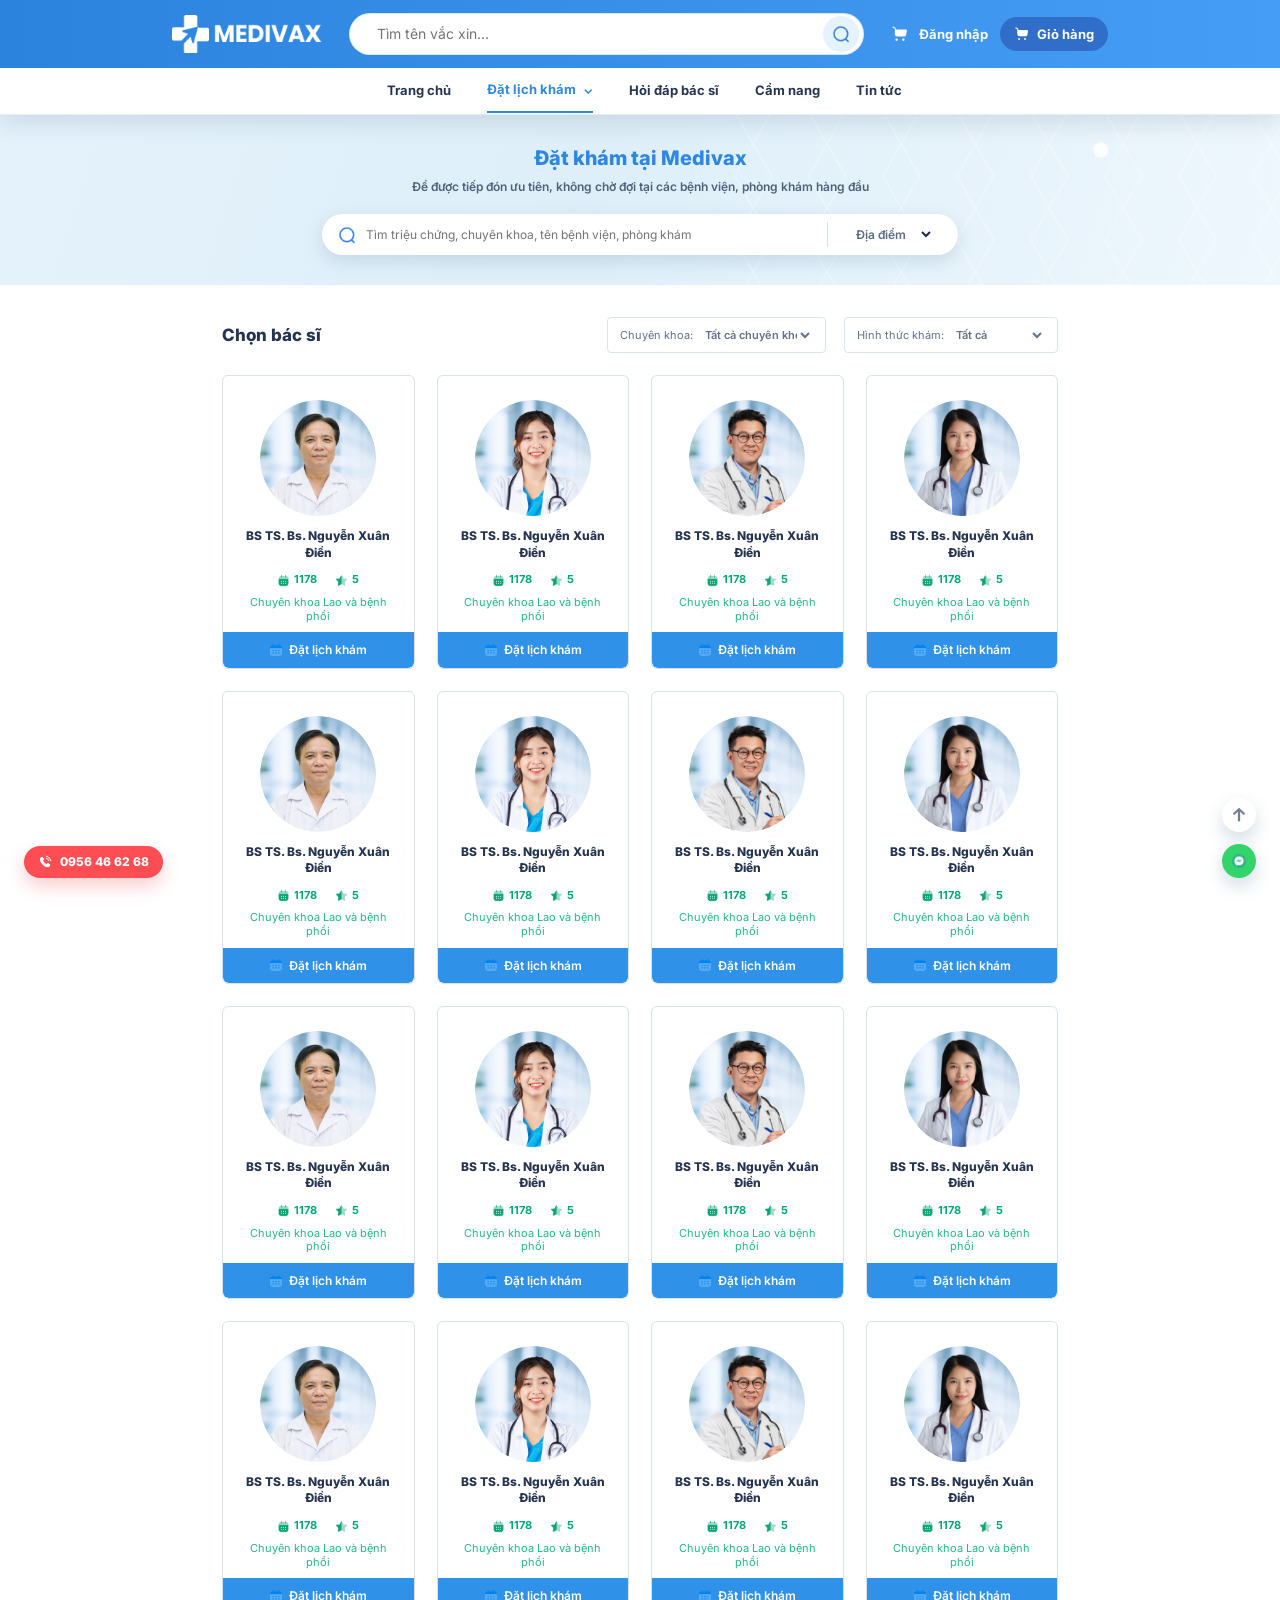
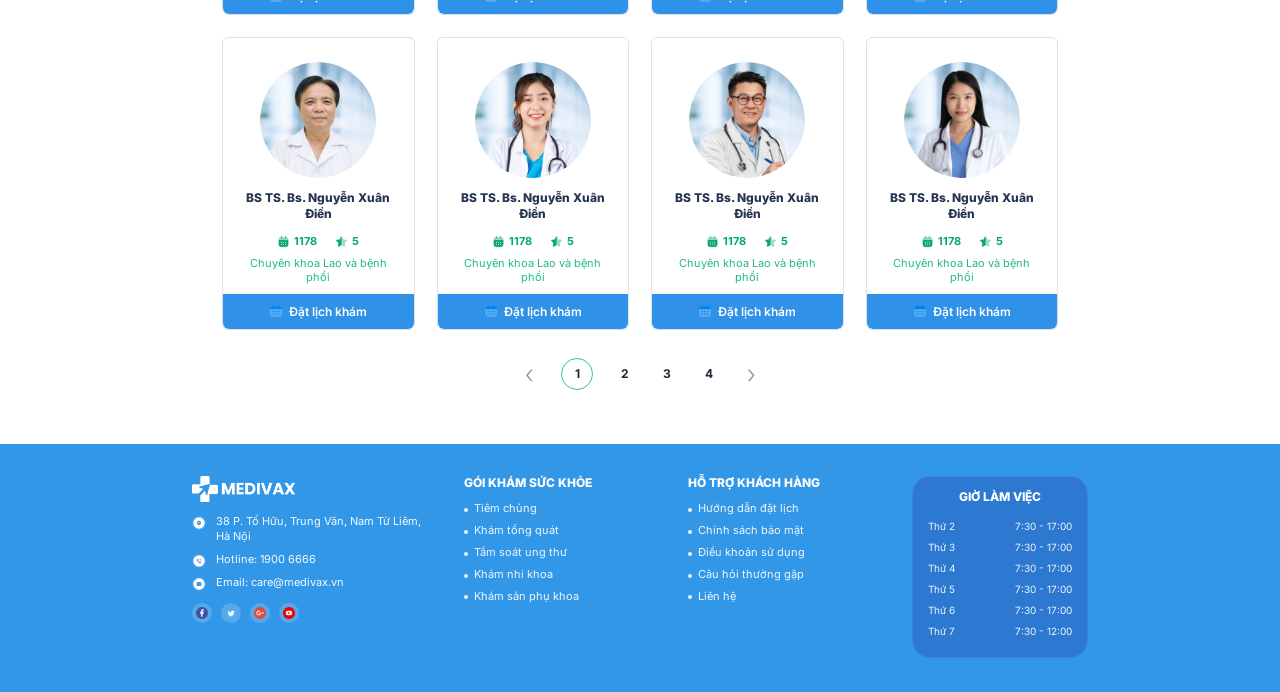
==== commit 28e9f149: "at work" ====
--- a/bacsi.html
+++ b/bacsi.html
@@ -1,448 +1,653 @@
-<!DOCTYPE html>
+<!doctype html>
 <html lang="vi">
-<head>
-    <meta charset="UTF-8">
-    <meta name="viewport" content="width=device-width, initial-scale=1.0">
+  <head>
+    <meta charset="UTF-8" />
+    <meta name="viewport" content="width=device-width, initial-scale=1.0" />
     <title>Đội ngũ bác sĩ - Medivax</title>
-    <link href="https://cdn.jsdelivr.net/npm/bootstrap@5.3.3/dist/css/bootstrap.min.css" rel="stylesheet">
-    <link rel="stylesheet" href="assets/css/style.css">
-</head>
-<body>
+    <link
+      href="https://cdn.jsdelivr.net/npm/bootstrap@5.3.3/dist/css/bootstrap.min.css"
+      rel="stylesheet"
+    />
+    <link rel="stylesheet" href="assets/css/style.css" />
+  </head>
+  <body>
     <header class="site-header">
-        <div class="top-header">
-            <div class="container top-header-inner">
-                <a href="index.html" class="brand" aria-label="Trang chủ Medivax">
-                        <img src="assets/image/logo.png" alt="Medivax" class="brand-mark">
-                </a>
-
-                <form class="search-box" role="search">
-                    <input type="search" name="q" placeholder="Tìm tên vắc xin..." aria-label="Tìm kiếm vắc xin">
-                    <button type="submit" class="search-btn" aria-label="Tìm kiếm">
-                        <img src="assets/image/Search.png" alt="Tìm">
-                    </button>
-                </form>
-
-                <div class="header-actions">
-                    <a href="#" class="action-link action-login">
-                        <img src="assets/image/cart.png" alt="" class="icon-cart">
-                    Đăng nhập
-                    </a>
-                    <a href="#" class="action-link action-cart" aria-label="Giỏ hàng">
-                        <img src="assets/image/cart.png" alt="Giỏ hàng" class="icon-cart"> Giỏ hàng
-                    </a>
-                </div>
+      <div class="top-header">
+        <div class="container top-header-inner">
+          <a href="index.html" class="brand" aria-label="Trang chủ Medivax">
+            <img src="assets/image/logo.png" alt="Medivax" class="brand-mark" />
+          </a>
+
+          <form class="search-box" role="search">
+            <input
+              type="search"
+              name="q"
+              placeholder="Tìm tên vắc xin..."
+              aria-label="Tìm kiếm vắc xin"
+            />
+            <button type="submit" class="search-btn" aria-label="Tìm kiếm">
+              <img src="assets/image/Search.png" alt="Tìm" />
+            </button>
+          </form>
+
+          <div class="header-actions">
+            <a href="#" class="action-link action-login">
+              <img src="assets/image/cart.png" alt="" class="icon-cart" />
+              Đăng nhập
+            </a>
+            <a href="#" class="action-link action-cart" aria-label="Giỏ hàng">
+              <img
+                src="assets/image/cart.png"
+                alt="Giỏ hàng"
+                class="icon-cart"
+              />
+              Giỏ hàng
+            </a>
+          </div>
+        </div>
+      </div>
+
+      <nav class="main-nav">
+        <div class="container">
+          <ul class="nav-links">
+            <li><a href="index.html">Trang chủ</a></li>
+            <li class="nav-dropdown">
+              <a href="datlichkham.html" class="nav-dropdown-toggle"
+                >Đặt lịch khám <span aria-hidden="true">⌄</span></a
+              >
+              <ul class="nav-dropdown-menu" aria-label="Đặt lịch khám">
+                <li><a href="cosoyte.html">Cơ sở y tế</a></li>
+                <li><a href="chuyenkhoa.html">Chuyên khoa</a></li>
+                <li><a href="bacsi.html">Bác sĩ</a></li>
+              </ul>
+            </li>
+            <li><a href="hoiapbacsi.html">Hỏi đáp bác sĩ</a></li>
+            <li><a href="camnangyte.html">Cẩm nang</a></li>
+            <li><a href="null.html">Tin tức</a></li>
+          </ul>
+        </div>
+      </nav>
+    </header>
+
+    <main class="doctor-list-page">
+      <section class="doctor-list-hero" aria-labelledby="doctor-list-title">
+        <div class="container">
+          <h1 id="doctor-list-title">Đặt khám tại Medivax</h1>
+          <p>
+            Để được tiếp đón ưu tiên, không chờ đợi tại các bệnh viện, phòng
+            khám hàng đầu
+          </p>
+          <form class="doctor-search" role="search">
+            <div class="doctor-search__bar">
+              <div class="doctor-search__keyword">
+                <img src="assets/image/Search.png" alt="" />
+                <input
+                  type="search"
+                  placeholder="Tìm triệu chứng, chuyên khoa, tên bệnh viện, phòng khám"
+                  aria-label="Tìm bác sĩ"
+                />
+              </div>
+              <div class="doctor-search__divider" aria-hidden="true"></div>
+              <label class="doctor-search__location">
+                <span>Địa điểm</span>
+                <select aria-label="Địa điểm"></select>
+              </label>
             </div>
-        </div>
-
-        <nav class="main-nav">
-            <div class="container">
-                <ul class="nav-links">
-                    <li><a href="index.html">Trang chủ</a></li>
-                    <li class="nav-dropdown">
-                        <a href="datlichkham.html" class="nav-dropdown-toggle">Đặt lịch khám <span aria-hidden="true">⌄</span></a>
-                        <ul class="nav-dropdown-menu" aria-label="Đặt lịch khám">
-                            <li><a href="cosoyte.html">Cơ sở y tế</a></li>
-                            <li><a href="chuyenkhoa.html">Chuyên khoa</a></li>
-                            <li><a href="bacsi.html">Bác sĩ</a></li>
-                        </ul>
-                    </li>
-                    <li><a href="hoiapbacsi.html">Hỏi đáp bác sĩ</a></li>
-                    <li><a href="camnangyte.html">Cẩm nang</a></li>
-                    <li><a href="null.html">Tin tức</a></li>
-                </ul>
+          </form>
+        </div>
+      </section>
+
+      <section class="doctor-list-section">
+        <div class="container">
+          <div class="doctor-list-toolbar">
+            <h2>Chọn bác sĩ</h2>
+            <div class="doctor-filters">
+              <label>
+                <span>Chuyên khoa:</span>
+                <select aria-label="Chuyên khoa">
+                  <option>Tất cả chuyên khoa</option>
+                  <option>Nhi khoa</option>
+                  <option>Sản phụ khoa</option>
+                  <option>Nội tổng quát</option>
+                </select>
+              </label>
+              <label>
+                <span>Hình thức khám:</span>
+                <select aria-label="Hình thức khám">
+                  <option>Tất cả</option>
+                  <option>Khám tại viện</option>
+                  <option>Khám tại nhà</option>
+                </select>
+              </label>
             </div>
-        </nav>
-    </header>
-
-    <main class="doctor-list-page">
-        <section class="doctor-list-hero" aria-labelledby="doctor-list-title">
-            <div class="container">
-                <h1 id="doctor-list-title">Đặt khám tại Medivax</h1>
-                <p>Để được tiếp đón ưu tiên, không chờ đợi tại các bệnh viện, phòng khám hàng đầu</p>
-                <form class="doctor-search" role="search">
-                    <div class="doctor-search__bar">
-                        <div class="doctor-search__keyword">
-                            <img src="assets/image/Search.png" alt="">
-                            <input type="search" placeholder="Tìm triệu chứng, chuyên khoa, tên bệnh viện, phòng khám" aria-label="Tìm bác sĩ">
-                        </div>
-                        <div class="doctor-search__divider" aria-hidden="true"></div>
-                        <label class="doctor-search__location">
-                            <span>Địa điểm</span>
-                            <select aria-label="Địa điểm">
-                            </select>
-                        </label>
-                    </div>
-                </form>
-            </div>
-        </section>
-
-        <section class="doctor-list-section">
-            <div class="container">
-                <div class="doctor-list-toolbar">
-                    <h2>Chọn bác sĩ</h2>
-                    <div class="doctor-filters">
-                        <label>
-                            <span>Chuyên khoa:</span>
-                            <select aria-label="Chuyên khoa">
-                                <option>Tất cả chuyên khoa</option>
-                                <option>Nhi khoa</option>
-                                <option>Sản phụ khoa</option>
-                                <option>Nội tổng quát</option>
-                            </select>
-                        </label>
-                        <label>
-                            <span>Hình thức khám:</span>
-                            <select aria-label="Hình thức khám">
-                                <option>Tất cả</option>
-                                <option>Khám tại viện</option>
-                                <option>Khám tại nhà</option>
-                            </select>
-                        </label>
-                    </div>
-                </div>
-
-                <div class="doctor-grid">
-                    <article class="doctor-card" onclick="location.href='bacsichi.html?id=1'">
-                        <div class="doctor-card__avatar"><img src="assets/image/bacsi1.png" alt="BS TS. Bs. Nguyễn Xuân Điền"></div>
-                        <h3 class="doctor-card__name">BS TS. Bs. Nguyễn Xuân Điền</h3>
-                        <p class="doctor-card__specialty">Chuyên khoa Lao và bệnh phổi</p>
-                        <div class="doctor-card__stats">
-                            <span><img src="assets/image/Calendar1.png" alt="">1178</span>
-                            <span><img src="assets/image/Star.png" alt="">5</span>
-                        </div>
-                        <button type="button" class="doctor-card__cta">
-                            <img src="assets/image/Calendar.png" alt="">Đặt lịch khám
-                        </button>
-                    </article>
-
-                    <article class="doctor-card" onclick="location.href='bacsichi.html?id=2'">
-                        <div class="doctor-card__avatar"><img src="assets/image/bacsi2.png" alt="BS TS. Bs. Nguyễn Xuân Điền"></div>
-                        <h3 class="doctor-card__name">BS TS. Bs. Nguyễn Xuân Điền</h3>
-                        <p class="doctor-card__specialty">Chuyên khoa Lao và bệnh phổi</p>
-                        <div class="doctor-card__stats">
-                            <span><img src="assets/image/Calendar1.png" alt="">1178</span>
-                            <span><img src="assets/image/Star.png" alt="">5</span>
-                        </div>
-                        <button type="button" class="doctor-card__cta">
-                            <img src="assets/image/Calendar.png" alt="">Đặt lịch khám
-                        </button>
-                    </article>
-
-                    <article class="doctor-card" onclick="location.href='bacsichi.html?id=3'">
-                        <div class="doctor-card__avatar"><img src="assets/image/bacsi3.png" alt="BS TS. Bs. Nguyễn Xuân Điền"></div>
-                        <h3 class="doctor-card__name">BS TS. Bs. Nguyễn Xuân Điền</h3>
-                        <p class="doctor-card__specialty">Chuyên khoa Lao và bệnh phổi</p>
-                        <div class="doctor-card__stats">
-                            <span><img src="assets/image/Calendar1.png" alt="">1178</span>
-                            <span><img src="assets/image/Star.png" alt="">5</span>
-                        </div>
-                        <button type="button" class="doctor-card__cta">
-                            <img src="assets/image/Calendar.png" alt="">Đặt lịch khám
-                        </button>
-                    </article>
-
-                    <article class="doctor-card" onclick="location.href='bacsichi.html?id=4'">
-                        <div class="doctor-card__avatar"><img src="assets/image/bacsi4.png" alt="BS TS. Bs. Nguyễn Xuân Điền"></div>
-                        <h3 class="doctor-card__name">BS TS. Bs. Nguyễn Xuân Điền</h3>
-                        <p class="doctor-card__specialty">Chuyên khoa Lao và bệnh phổi</p>
-                        <div class="doctor-card__stats">
-                            <span><img src="assets/image/Calendar1.png" alt="">1178</span>
-                            <span><img src="assets/image/Star.png" alt="">5</span>
-                        </div>
-                        <button type="button" class="doctor-card__cta">
-                            <img src="assets/image/Calendar.png" alt="">Đặt lịch khám
-                        </button>
-                    </article>
-                    <article class="doctor-card" onclick="location.href='bacsichi.html?id=1'">
-                        <div class="doctor-card__avatar"><img src="assets/image/bacsi1.png" alt="BS TS. Bs. Nguyễn Xuân Điền"></div>
-                        <h3 class="doctor-card__name">BS TS. Bs. Nguyễn Xuân Điền</h3>
-                        <p class="doctor-card__specialty">Chuyên khoa Lao và bệnh phổi</p>
-                        <div class="doctor-card__stats">
-                            <span><img src="assets/image/Calendar1.png" alt="">1178</span>
-                            <span><img src="assets/image/Star.png" alt="">5</span>
-                        </div>
-                        <button type="button" class="doctor-card__cta">
-                            <img src="assets/image/Calendar.png" alt="">Đặt lịch khám
-                        </button>
-                    </article>
-
-                    <article class="doctor-card" onclick="location.href='bacsichi.html?id=2'">
-                        <div class="doctor-card__avatar"><img src="assets/image/bacsi2.png" alt="BS TS. Bs. Nguyễn Xuân Điền"></div>
-                        <h3 class="doctor-card__name">BS TS. Bs. Nguyễn Xuân Điền</h3>
-                        <p class="doctor-card__specialty">Chuyên khoa Lao và bệnh phổi</p>
-                        <div class="doctor-card__stats">
-                            <span><img src="assets/image/Calendar1.png" alt="">1178</span>
-                            <span><img src="assets/image/Star.png" alt="">5</span>
-                        </div>
-                        <button type="button" class="doctor-card__cta">
-                            <img src="assets/image/Calendar.png" alt="">Đặt lịch khám
-                        </button>
-                    </article>
-
-                    <article class="doctor-card" onclick="location.href='bacsichi.html?id=3'">
-                        <div class="doctor-card__avatar"><img src="assets/image/bacsi3.png" alt="BS TS. Bs. Nguyễn Xuân Điền"></div>
-                        <h3 class="doctor-card__name">BS TS. Bs. Nguyễn Xuân Điền</h3>
-                        <p class="doctor-card__specialty">Chuyên khoa Lao và bệnh phổi</p>
-                        <div class="doctor-card__stats">
-                            <span><img src="assets/image/Calendar1.png" alt="">1178</span>
-                            <span><img src="assets/image/Star.png" alt="">5</span>
-                        </div>
-                        <button type="button" class="doctor-card__cta">
-                            <img src="assets/image/Calendar.png" alt="">Đặt lịch khám
-                        </button>
-                    </article>
-
-                    <article class="doctor-card" onclick="location.href='bacsichi.html?id=4'">
-                        <div class="doctor-card__avatar"><img src="assets/image/bacsi4.png" alt="BS TS. Bs. Nguyễn Xuân Điền"></div>
-                        <h3 class="doctor-card__name">BS TS. Bs. Nguyễn Xuân Điền</h3>
-                        <p class="doctor-card__specialty">Chuyên khoa Lao và bệnh phổi</p>
-                        <div class="doctor-card__stats">
-                            <span><img src="assets/image/Calendar1.png" alt="">1178</span>
-                            <span><img src="assets/image/Star.png" alt="">5</span>
-                        </div>
-                        <button type="button" class="doctor-card__cta">
-                            <img src="assets/image/Calendar.png" alt="">Đặt lịch khám
-                        </button>
-                    </article>
-                    <article class="doctor-card" onclick="location.href='bacsichi.html?id=1'">
-                        <div class="doctor-card__avatar"><img src="assets/image/bacsi1.png" alt="BS TS. Bs. Nguyễn Xuân Điền"></div>
-                        <h3 class="doctor-card__name">BS TS. Bs. Nguyễn Xuân Điền</h3>
-                        <p class="doctor-card__specialty">Chuyên khoa Lao và bệnh phổi</p>
-                        <div class="doctor-card__stats">
-                            <span><img src="assets/image/Calendar1.png" alt="">1178</span>
-                            <span><img src="assets/image/Star.png" alt="">5</span>
-                        </div>
-                        <button type="button" class="doctor-card__cta">
-                            <img src="assets/image/Calendar.png" alt="">Đặt lịch khám
-                        </button>
-                    </article>
-
-                    <article class="doctor-card" onclick="location.href='bacsichi.html?id=2'">
-                        <div class="doctor-card__avatar"><img src="assets/image/bacsi2.png" alt="BS TS. Bs. Nguyễn Xuân Điền"></div>
-                        <h3 class="doctor-card__name">BS TS. Bs. Nguyễn Xuân Điền</h3>
-                        <p class="doctor-card__specialty">Chuyên khoa Lao và bệnh phổi</p>
-                        <div class="doctor-card__stats">
-                            <span><img src="assets/image/Calendar1.png" alt="">1178</span>
-                            <span><img src="assets/image/Star.png" alt="">5</span>
-                        </div>
-                        <button type="button" class="doctor-card__cta">
-                            <img src="assets/image/Calendar.png" alt="">Đặt lịch khám
-                        </button>
-                    </article>
-
-                    <article class="doctor-card" onclick="location.href='bacsichi.html?id=3'">
-                        <div class="doctor-card__avatar"><img src="assets/image/bacsi3.png" alt="BS TS. Bs. Nguyễn Xuân Điền"></div>
-                        <h3 class="doctor-card__name">BS TS. Bs. Nguyễn Xuân Điền</h3>
-                        <p class="doctor-card__specialty">Chuyên khoa Lao và bệnh phổi</p>
-                        <div class="doctor-card__stats">
-                            <span><img src="assets/image/Calendar1.png" alt="">1178</span>
-                            <span><img src="assets/image/Star.png" alt="">5</span>
-                        </div>
-                        <button type="button" class="doctor-card__cta">
-                            <img src="assets/image/Calendar.png" alt="">Đặt lịch khám
-                        </button>
-                    </article>
-
-                    <article class="doctor-card" onclick="location.href='bacsichi.html?id=4'">
-                        <div class="doctor-card__avatar"><img src="assets/image/bacsi4.png" alt="BS TS. Bs. Nguyễn Xuân Điền"></div>
-                        <h3 class="doctor-card__name">BS TS. Bs. Nguyễn Xuân Điền</h3>
-                        <p class="doctor-card__specialty">Chuyên khoa Lao và bệnh phổi</p>
-                        <div class="doctor-card__stats">
-                            <span><img src="assets/image/Calendar1.png" alt="">1178</span>
-                            <span><img src="assets/image/Star.png" alt="">5</span>
-                        </div>
-                        <button type="button" class="doctor-card__cta">
-                            <img src="assets/image/Calendar.png" alt="">Đặt lịch khám
-                        </button>
-                    </article>
-                    <article class="doctor-card" onclick="location.href='bacsichi.html?id=1'">
-                        <div class="doctor-card__avatar"><img src="assets/image/bacsi1.png" alt="BS TS. Bs. Nguyễn Xuân Điền"></div>
-                        <h3 class="doctor-card__name">BS TS. Bs. Nguyễn Xuân Điền</h3>
-                        <p class="doctor-card__specialty">Chuyên khoa Lao và bệnh phổi</p>
-                        <div class="doctor-card__stats">
-                            <span><img src="assets/image/Calendar1.png" alt="">1178</span>
-                            <span><img src="assets/image/Star.png" alt="">5</span>
-                        </div>
-                        <button type="button" class="doctor-card__cta">
-                            <img src="assets/image/Calendar.png" alt="">Đặt lịch khám
-                        </button>
-                    </article>
-
-                    <article class="doctor-card" onclick="location.href='bacsichi.html?id=2'">
-                        <div class="doctor-card__avatar"><img src="assets/image/bacsi2.png" alt="BS TS. Bs. Nguyễn Xuân Điền"></div>
-                        <h3 class="doctor-card__name">BS TS. Bs. Nguyễn Xuân Điền</h3>
-                        <p class="doctor-card__specialty">Chuyên khoa Lao và bệnh phổi</p>
-                        <div class="doctor-card__stats">
-                            <span><img src="assets/image/Calendar1.png" alt="">1178</span>
-                            <span><img src="assets/image/Star.png" alt="">5</span>
-                        </div>
-                        <button type="button" class="doctor-card__cta">
-                            <img src="assets/image/Calendar.png" alt="">Đặt lịch khám
-                        </button>
-                    </article>
-
-                    <article class="doctor-card" onclick="location.href='bacsichi.html?id=3'">
-                        <div class="doctor-card__avatar"><img src="assets/image/bacsi3.png" alt="BS TS. Bs. Nguyễn Xuân Điền"></div>
-                        <h3 class="doctor-card__name">BS TS. Bs. Nguyễn Xuân Điền</h3>
-                        <p class="doctor-card__specialty">Chuyên khoa Lao và bệnh phổi</p>
-                        <div class="doctor-card__stats">
-                            <span><img src="assets/image/Calendar1.png" alt="">1178</span>
-                            <span><img src="assets/image/Star.png" alt="">5</span>
-                        </div>
-                        <button type="button" class="doctor-card__cta">
-                            <img src="assets/image/Calendar.png" alt="">Đặt lịch khám
-                        </button>
-                    </article>
-
-                    <article class="doctor-card" onclick="location.href='bacsichi.html?id=4'">
-                        <div class="doctor-card__avatar"><img src="assets/image/bacsi4.png" alt="BS TS. Bs. Nguyễn Xuân Điền"></div>
-                        <h3 class="doctor-card__name">BS TS. Bs. Nguyễn Xuân Điền</h3>
-                        <p class="doctor-card__specialty">Chuyên khoa Lao và bệnh phổi</p>
-                        <div class="doctor-card__stats">
-                            <span><img src="assets/image/Calendar1.png" alt="">1178</span>
-                            <span><img src="assets/image/Star.png" alt="">5</span>
-                        </div>
-                        <button type="button" class="doctor-card__cta">
-                            <img src="assets/image/Calendar.png" alt="">Đặt lịch khám
-                        </button>
-                    </article>
-
-                    <article class="doctor-card" onclick="location.href='bacsichi.html?id=5'">
-                        <div class="doctor-card__avatar"><img src="assets/image/bacsi1.png" alt="BS TS. Bs. Nguyễn Xuân Điền"></div>
-                        <h3 class="doctor-card__name">BS TS. Bs. Nguyễn Xuân Điền</h3>
-                        <p class="doctor-card__specialty">Chuyên khoa Lao và bệnh phổi</p>
-                        <div class="doctor-card__stats">
-                            <span><img src="assets/image/Calendar1.png" alt="">1178</span>
-                            <span><img src="assets/image/Star.png" alt="">5</span>
-                        </div>
-                        <button type="button" class="doctor-card__cta">
-                            <img src="assets/image/Calendar.png" alt="">Đặt lịch khám
-                        </button>
-                    </article>
-
-                    <article class="doctor-card" onclick="location.href='bacsichi.html?id=6'">
-                        <div class="doctor-card__avatar"><img src="assets/image/bacsi2.png" alt="BS TS. Bs. Nguyễn Xuân Điền"></div>
-                        <h3 class="doctor-card__name">BS TS. Bs. Nguyễn Xuân Điền</h3>
-                        <p class="doctor-card__specialty">Chuyên khoa Lao và bệnh phổi</p>
-                        <div class="doctor-card__stats">
-                            <span><img src="assets/image/Calendar1.png" alt="">1178</span>
-                            <span><img src="assets/image/Star.png" alt="">5</span>
-                        </div>
-                        <button type="button" class="doctor-card__cta">
-                            <img src="assets/image/Calendar.png" alt="">Đặt lịch khám
-                        </button>
-                    </article>
-
-                    <article class="doctor-card" onclick="location.href='bacsichi.html?id=7'">
-                        <div class="doctor-card__avatar"><img src="assets/image/bacsi3.png" alt="BS TS. Bs. Nguyễn Xuân Điền"></div>
-                        <h3 class="doctor-card__name">BS TS. Bs. Nguyễn Xuân Điền</h3>
-                        <p class="doctor-card__specialty">Chuyên khoa Lao và bệnh phổi</p>
-                        <div class="doctor-card__stats">
-                            <span><img src="assets/image/Calendar1.png" alt="">1178</span>
-                            <span><img src="assets/image/Star.png" alt="">5</span>
-                        </div>
-                        <button type="button" class="doctor-card__cta">
-                            <img src="assets/image/Calendar.png" alt="">Đặt lịch khám
-                        </button>
-                    </article>
-
-                    <article class="doctor-card" onclick="location.href='bacsichi.html?id=8'">
-                        <div class="doctor-card__avatar"><img src="assets/image/bacsi4.png" alt="BS TS. Bs. Nguyễn Xuân Điền"></div>
-                        <h3 class="doctor-card__name">BS TS. Bs. Nguyễn Xuân Điền</h3>
-                        <p class="doctor-card__specialty">Chuyên khoa Lao và bệnh phổi</p>
-                        <div class="doctor-card__stats">
-                            <span><img src="assets/image/Calendar1.png" alt="">1178</span>
-                            <span><img src="assets/image/Star.png" alt="">5</span>
-                        </div>
-                        <button type="button" class="doctor-card__cta">
-                            <img src="assets/image/Calendar.png" alt="">Đặt lịch khám
-                        </button>
-                    </article>
-                </div>
-
-                <nav class="facility-pagination" aria-label="Phân trang bác sĩ">
-                    <a href="#" aria-label="Trang trước">‹</a>
-                    <a href="#" class="active" aria-current="page">1</a>
-                    <a href="#">2</a>
-                    <a href="#">3</a>
-                    <a href="#">4</a>
-                    <a href="#" aria-label="Trang sau">›</a>
-                </nav>
-            </div>
-        </section>
+          </div>
+
+          <div class="doctor-grid">
+            <article
+              class="doctor-card"
+              onclick="location.href = 'bacsichi.html?id=1'"
+            >
+              <div class="doctor-card__avatar">
+                <img
+                  src="assets/image/bacsi1.png"
+                  alt="BS TS. Bs. Nguyễn Xuân Điền"
+                />
+              </div>
+              <h3 class="doctor-card__name">BS TS. Bs. Nguyễn Xuân Điền</h3>
+              <p class="doctor-card__specialty">Chuyên khoa Lao và bệnh phổi</p>
+              <div class="doctor-card__stats">
+                <span><img src="assets/image/Calendar1.png" alt="" />1178</span>
+                <span><img src="assets/image/Star.png" alt="" />5</span>
+              </div>
+              <button type="button" class="doctor-card__cta">
+                <img src="assets/image/Calendar.png" alt="" />Đặt lịch khám
+              </button>
+            </article>
+
+            <article
+              class="doctor-card"
+              onclick="location.href = 'bacsichi.html?id=2'"
+            >
+              <div class="doctor-card__avatar">
+                <img
+                  src="assets/image/bacsi2.png"
+                  alt="BS TS. Bs. Nguyễn Xuân Điền"
+                />
+              </div>
+              <h3 class="doctor-card__name">BS TS. Bs. Nguyễn Xuân Điền</h3>
+              <p class="doctor-card__specialty">Chuyên khoa Lao và bệnh phổi</p>
+              <div class="doctor-card__stats">
+                <span><img src="assets/image/Calendar1.png" alt="" />1178</span>
+                <span><img src="assets/image/Star.png" alt="" />5</span>
+              </div>
+              <button type="button" class="doctor-card__cta">
+                <img src="assets/image/Calendar.png" alt="" />Đặt lịch khám
+              </button>
+            </article>
+
+            <article
+              class="doctor-card"
+              onclick="location.href = 'bacsichi.html?id=3'"
+            >
+              <div class="doctor-card__avatar">
+                <img
+                  src="assets/image/bacsi3.png"
+                  alt="BS TS. Bs. Nguyễn Xuân Điền"
+                />
+              </div>
+              <h3 class="doctor-card__name">BS TS. Bs. Nguyễn Xuân Điền</h3>
+              <p class="doctor-card__specialty">Chuyên khoa Lao và bệnh phổi</p>
+              <div class="doctor-card__stats">
+                <span><img src="assets/image/Calendar1.png" alt="" />1178</span>
+                <span><img src="assets/image/Star.png" alt="" />5</span>
+              </div>
+              <button type="button" class="doctor-card__cta">
+                <img src="assets/image/Calendar.png" alt="" />Đặt lịch khám
+              </button>
+            </article>
+
+            <article
+              class="doctor-card"
+              onclick="location.href = 'bacsichi.html?id=4'"
+            >
+              <div class="doctor-card__avatar">
+                <img
+                  src="assets/image/bacsi4.png"
+                  alt="BS TS. Bs. Nguyễn Xuân Điền"
+                />
+              </div>
+              <h3 class="doctor-card__name">BS TS. Bs. Nguyễn Xuân Điền</h3>
+              <p class="doctor-card__specialty">Chuyên khoa Lao và bệnh phổi</p>
+              <div class="doctor-card__stats">
+                <span><img src="assets/image/Calendar1.png" alt="" />1178</span>
+                <span><img src="assets/image/Star.png" alt="" />5</span>
+              </div>
+              <button type="button" class="doctor-card__cta">
+                <img src="assets/image/Calendar.png" alt="" />Đặt lịch khám
+              </button>
+            </article>
+            <article
+              class="doctor-card"
+              onclick="location.href = 'bacsichi.html?id=1'"
+            >
+              <div class="doctor-card__avatar">
+                <img
+                  src="assets/image/bacsi1.png"
+                  alt="BS TS. Bs. Nguyễn Xuân Điền"
+                />
+              </div>
+              <h3 class="doctor-card__name">BS TS. Bs. Nguyễn Xuân Điền</h3>
+              <p class="doctor-card__specialty">Chuyên khoa Lao và bệnh phổi</p>
+              <div class="doctor-card__stats">
+                <span><img src="assets/image/Calendar1.png" alt="" />1178</span>
+                <span><img src="assets/image/Star.png" alt="" />5</span>
+              </div>
+              <button type="button" class="doctor-card__cta">
+                <img src="assets/image/Calendar.png" alt="" />Đặt lịch khám
+              </button>
+            </article>
+
+            <article
+              class="doctor-card"
+              onclick="location.href = 'bacsichi.html?id=2'"
+            >
+              <div class="doctor-card__avatar">
+                <img
+                  src="assets/image/bacsi2.png"
+                  alt="BS TS. Bs. Nguyễn Xuân Điền"
+                />
+              </div>
+              <h3 class="doctor-card__name">BS TS. Bs. Nguyễn Xuân Điền</h3>
+              <p class="doctor-card__specialty">Chuyên khoa Lao và bệnh phổi</p>
+              <div class="doctor-card__stats">
+                <span><img src="assets/image/Calendar1.png" alt="" />1178</span>
+                <span><img src="assets/image/Star.png" alt="" />5</span>
+              </div>
+              <button type="button" class="doctor-card__cta">
+                <img src="assets/image/Calendar.png" alt="" />Đặt lịch khám
+              </button>
+            </article>
+
+            <article
+              class="doctor-card"
+              onclick="location.href = 'bacsichi.html?id=3'"
+            >
+              <div class="doctor-card__avatar">
+                <img
+                  src="assets/image/bacsi3.png"
+                  alt="BS TS. Bs. Nguyễn Xuân Điền"
+                />
+              </div>
+              <h3 class="doctor-card__name">BS TS. Bs. Nguyễn Xuân Điền</h3>
+              <p class="doctor-card__specialty">Chuyên khoa Lao và bệnh phổi</p>
+              <div class="doctor-card__stats">
+                <span><img src="assets/image/Calendar1.png" alt="" />1178</span>
+                <span><img src="assets/image/Star.png" alt="" />5</span>
+              </div>
+              <button type="button" class="doctor-card__cta">
+                <img src="assets/image/Calendar.png" alt="" />Đặt lịch khám
+              </button>
+            </article>
+
+            <article
+              class="doctor-card"
+              onclick="location.href = 'bacsichi.html?id=4'"
+            >
+              <div class="doctor-card__avatar">
+                <img
+                  src="assets/image/bacsi4.png"
+                  alt="BS TS. Bs. Nguyễn Xuân Điền"
+                />
+              </div>
+              <h3 class="doctor-card__name">BS TS. Bs. Nguyễn Xuân Điền</h3>
+              <p class="doctor-card__specialty">Chuyên khoa Lao và bệnh phổi</p>
+              <div class="doctor-card__stats">
+                <span><img src="assets/image/Calendar1.png" alt="" />1178</span>
+                <span><img src="assets/image/Star.png" alt="" />5</span>
+              </div>
+              <button type="button" class="doctor-card__cta">
+                <img src="assets/image/Calendar.png" alt="" />Đặt lịch khám
+              </button>
+            </article>
+            <article
+              class="doctor-card"
+              onclick="location.href = 'bacsichi.html?id=1'"
+            >
+              <div class="doctor-card__avatar">
+                <img
+                  src="assets/image/bacsi1.png"
+                  alt="BS TS. Bs. Nguyễn Xuân Điền"
+                />
+              </div>
+              <h3 class="doctor-card__name">BS TS. Bs. Nguyễn Xuân Điền</h3>
+              <p class="doctor-card__specialty">Chuyên khoa Lao và bệnh phổi</p>
+              <div class="doctor-card__stats">
+                <span><img src="assets/image/Calendar1.png" alt="" />1178</span>
+                <span><img src="assets/image/Star.png" alt="" />5</span>
+              </div>
+              <button type="button" class="doctor-card__cta">
+                <img src="assets/image/Calendar.png" alt="" />Đặt lịch khám
+              </button>
+            </article>
+
+            <article
+              class="doctor-card"
+              onclick="location.href = 'bacsichi.html?id=2'"
+            >
+              <div class="doctor-card__avatar">
+                <img
+                  src="assets/image/bacsi2.png"
+                  alt="BS TS. Bs. Nguyễn Xuân Điền"
+                />
+              </div>
+              <h3 class="doctor-card__name">BS TS. Bs. Nguyễn Xuân Điền</h3>
+              <p class="doctor-card__specialty">Chuyên khoa Lao và bệnh phổi</p>
+              <div class="doctor-card__stats">
+                <span><img src="assets/image/Calendar1.png" alt="" />1178</span>
+                <span><img src="assets/image/Star.png" alt="" />5</span>
+              </div>
+              <button type="button" class="doctor-card__cta">
+                <img src="assets/image/Calendar.png" alt="" />Đặt lịch khám
+              </button>
+            </article>
+
+            <article
+              class="doctor-card"
+              onclick="location.href = 'bacsichi.html?id=3'"
+            >
+              <div class="doctor-card__avatar">
+                <img
+                  src="assets/image/bacsi3.png"
+                  alt="BS TS. Bs. Nguyễn Xuân Điền"
+                />
+              </div>
+              <h3 class="doctor-card__name">BS TS. Bs. Nguyễn Xuân Điền</h3>
+              <p class="doctor-card__specialty">Chuyên khoa Lao và bệnh phổi</p>
+              <div class="doctor-card__stats">
+                <span><img src="assets/image/Calendar1.png" alt="" />1178</span>
+                <span><img src="assets/image/Star.png" alt="" />5</span>
+              </div>
+              <button type="button" class="doctor-card__cta">
+                <img src="assets/image/Calendar.png" alt="" />Đặt lịch khám
+              </button>
+            </article>
+
+            <article
+              class="doctor-card"
+              onclick="location.href = 'bacsichi.html?id=4'"
+            >
+              <div class="doctor-card__avatar">
+                <img
+                  src="assets/image/bacsi4.png"
+                  alt="BS TS. Bs. Nguyễn Xuân Điền"
+                />
+              </div>
+              <h3 class="doctor-card__name">BS TS. Bs. Nguyễn Xuân Điền</h3>
+              <p class="doctor-card__specialty">Chuyên khoa Lao và bệnh phổi</p>
+              <div class="doctor-card__stats">
+                <span><img src="assets/image/Calendar1.png" alt="" />1178</span>
+                <span><img src="assets/image/Star.png" alt="" />5</span>
+              </div>
+              <button type="button" class="doctor-card__cta">
+                <img src="assets/image/Calendar.png" alt="" />Đặt lịch khám
+              </button>
+            </article>
+            <article
+              class="doctor-card"
+              onclick="location.href = 'bacsichi.html?id=1'"
+            >
+              <div class="doctor-card__avatar">
+                <img
+                  src="assets/image/bacsi1.png"
+                  alt="BS TS. Bs. Nguyễn Xuân Điền"
+                />
+              </div>
+              <h3 class="doctor-card__name">BS TS. Bs. Nguyễn Xuân Điền</h3>
+              <p class="doctor-card__specialty">Chuyên khoa Lao và bệnh phổi</p>
+              <div class="doctor-card__stats">
+                <span><img src="assets/image/Calendar1.png" alt="" />1178</span>
+                <span><img src="assets/image/Star.png" alt="" />5</span>
+              </div>
+              <button type="button" class="doctor-card__cta">
+                <img src="assets/image/Calendar.png" alt="" />Đặt lịch khám
+              </button>
+            </article>
+
+            <article
+              class="doctor-card"
+              onclick="location.href = 'bacsichi.html?id=2'"
+            >
+              <div class="doctor-card__avatar">
+                <img
+                  src="assets/image/bacsi2.png"
+                  alt="BS TS. Bs. Nguyễn Xuân Điền"
+                />
+              </div>
+              <h3 class="doctor-card__name">BS TS. Bs. Nguyễn Xuân Điền</h3>
+              <p class="doctor-card__specialty">Chuyên khoa Lao và bệnh phổi</p>
+              <div class="doctor-card__stats">
+                <span><img src="assets/image/Calendar1.png" alt="" />1178</span>
+                <span><img src="assets/image/Star.png" alt="" />5</span>
+              </div>
+              <button type="button" class="doctor-card__cta">
+                <img src="assets/image/Calendar.png" alt="" />Đặt lịch khám
+              </button>
+            </article>
+
+            <article
+              class="doctor-card"
+              onclick="location.href = 'bacsichi.html?id=3'"
+            >
+              <div class="doctor-card__avatar">
+                <img
+                  src="assets/image/bacsi3.png"
+                  alt="BS TS. Bs. Nguyễn Xuân Điền"
+                />
+              </div>
+              <h3 class="doctor-card__name">BS TS. Bs. Nguyễn Xuân Điền</h3>
+              <p class="doctor-card__specialty">Chuyên khoa Lao và bệnh phổi</p>
+              <div class="doctor-card__stats">
+                <span><img src="assets/image/Calendar1.png" alt="" />1178</span>
+                <span><img src="assets/image/Star.png" alt="" />5</span>
+              </div>
+              <button type="button" class="doctor-card__cta">
+                <img src="assets/image/Calendar.png" alt="" />Đặt lịch khám
+              </button>
+            </article>
+
+            <article
+              class="doctor-card"
+              onclick="location.href = 'bacsichi.html?id=4'"
+            >
+              <div class="doctor-card__avatar">
+                <img
+                  src="assets/image/bacsi4.png"
+                  alt="BS TS. Bs. Nguyễn Xuân Điền"
+                />
+              </div>
+              <h3 class="doctor-card__name">BS TS. Bs. Nguyễn Xuân Điền</h3>
+              <p class="doctor-card__specialty">Chuyên khoa Lao và bệnh phổi</p>
+              <div class="doctor-card__stats">
+                <span><img src="assets/image/Calendar1.png" alt="" />1178</span>
+                <span><img src="assets/image/Star.png" alt="" />5</span>
+              </div>
+              <button type="button" class="doctor-card__cta">
+                <img src="assets/image/Calendar.png" alt="" />Đặt lịch khám
+              </button>
+            </article>
+
+            <article
+              class="doctor-card"
+              onclick="location.href = 'bacsichi.html?id=5'"
+            >
+              <div class="doctor-card__avatar">
+                <img
+                  src="assets/image/bacsi1.png"
+                  alt="BS TS. Bs. Nguyễn Xuân Điền"
+                />
+              </div>
+              <h3 class="doctor-card__name">BS TS. Bs. Nguyễn Xuân Điền</h3>
+              <p class="doctor-card__specialty">Chuyên khoa Lao và bệnh phổi</p>
+              <div class="doctor-card__stats">
+                <span><img src="assets/image/Calendar1.png" alt="" />1178</span>
+                <span><img src="assets/image/Star.png" alt="" />5</span>
+              </div>
+              <button type="button" class="doctor-card__cta">
+                <img src="assets/image/Calendar.png" alt="" />Đặt lịch khám
+              </button>
+            </article>
+
+            <article
+              class="doctor-card"
+              onclick="location.href = 'bacsichi.html?id=6'"
+            >
+              <div class="doctor-card__avatar">
+                <img
+                  src="assets/image/bacsi2.png"
+                  alt="BS TS. Bs. Nguyễn Xuân Điền"
+                />
+              </div>
+              <h3 class="doctor-card__name">BS TS. Bs. Nguyễn Xuân Điền</h3>
+              <p class="doctor-card__specialty">Chuyên khoa Lao và bệnh phổi</p>
+              <div class="doctor-card__stats">
+                <span><img src="assets/image/Calendar1.png" alt="" />1178</span>
+                <span><img src="assets/image/Star.png" alt="" />5</span>
+              </div>
+              <button type="button" class="doctor-card__cta">
+                <img src="assets/image/Calendar.png" alt="" />Đặt lịch khám
+              </button>
+            </article>
+
+            <article
+              class="doctor-card"
+              onclick="location.href = 'bacsichi.html?id=7'"
+            >
+              <div class="doctor-card__avatar">
+                <img
+                  src="assets/image/bacsi3.png"
+                  alt="BS TS. Bs. Nguyễn Xuân Điền"
+                />
+              </div>
+              <h3 class="doctor-card__name">BS TS. Bs. Nguyễn Xuân Điền</h3>
+              <p class="doctor-card__specialty">Chuyên khoa Lao và bệnh phổi</p>
+              <div class="doctor-card__stats">
+                <span><img src="assets/image/Calendar1.png" alt="" />1178</span>
+                <span><img src="assets/image/Star.png" alt="" />5</span>
+              </div>
+              <button type="button" class="doctor-card__cta">
+                <img src="assets/image/Calendar.png" alt="" />Đặt lịch khám
+              </button>
+            </article>
+
+            <article
+              class="doctor-card"
+              onclick="location.href = 'bacsichi.html?id=8'"
+            >
+              <div class="doctor-card__avatar">
+                <img
+                  src="assets/image/bacsi4.png"
+                  alt="BS TS. Bs. Nguyễn Xuân Điền"
+                />
+              </div>
+              <h3 class="doctor-card__name">BS TS. Bs. Nguyễn Xuân Điền</h3>
+              <p class="doctor-card__specialty">Chuyên khoa Lao và bệnh phổi</p>
+              <div class="doctor-card__stats">
+                <span><img src="assets/image/Calendar1.png" alt="" />1178</span>
+                <span><img src="assets/image/Star.png" alt="" />5</span>
+              </div>
+              <button type="button" class="doctor-card__cta">
+                <img src="assets/image/Calendar.png" alt="" />Đặt lịch khám
+              </button>
+            </article>
+          </div>
+
+          <nav class="facility-pagination" aria-label="Phân trang bác sĩ">
+            <a href="#" aria-label="Trang trước">‹</a>
+            <a href="#" class="active" aria-current="page">1</a>
+            <a href="#">2</a>
+            <a href="#">3</a>
+            <a href="#">4</a>
+            <a href="#" aria-label="Trang sau">›</a>
+          </nav>
+        </div>
+      </section>
     </main>
 
     <footer class="site-footer">
-        <div class="container footer-grid footer-grid--figma">
-            <div class="footer-brand-col">
-                <a href="index.html" class="footer-logo" aria-label="Medivax">
-                    <img src="assets/image/logo.png" alt="Medivax">
-                </a>
-                <ul class="footer-contact-list">
-                    <li>
-                        <img src="assets/image/icon3.png" alt="">
-                        <span>38 P. Tố Hữu, Trung Văn, Nam Từ Liêm, Hà Nội</span>
-                    </li>
-                    <li>
-                        <img src="assets/image/icon.png" alt="">
-                        <span>Hotline: 1900 6666</span>
-                    </li>
-                    <li>
-                        <img src="assets/image/icon2.png" alt="">
-                        <span>Email: care@medivax.vn</span>
-                    </li>
-                </ul>
-                <div class="footer-socials" aria-label="Mạng xã hội">
-                    <a href="#" aria-label="Facebook"><img src="assets/image/fb.png" alt=""></a>
-                    <a href="#" aria-label="Twitter"><img src="assets/image/tw.png" alt=""></a>
-                    <a href="#" aria-label="Gmail"><img src="assets/image/gmail.png" alt=""></a>
-                    <a href="#" aria-label="Youtube"><img src="assets/image/yt.png" alt=""></a>
-                </div>
-            </div>
-            <div class="footer-link-col">
-                <strong>GÓI KHÁM SỨC KHỎE</strong>
-                <a href="#">Tiêm chủng</a>
-                <a href="#">Khám tổng quát</a>
-                <a href="#">Tầm soát ung thư</a>
-                <a href="#">Khám nhi khoa</a>
-                <a href="#">Khám sản phụ khoa</a>
-            </div>
-            <div class="footer-link-col">
-                <strong>HỖ TRỢ KHÁCH HÀNG</strong>
-                <a href="#">Hướng dẫn đặt lịch</a>
-                <a href="#">Chính sách bảo mật</a>
-                <a href="#">Điều khoản sử dụng</a>
-                <a href="#">Câu hỏi thường gặp</a>
-                <a href="#">Liên hệ</a>
-            </div>
-            <div class="footer-hours-card">
-                <strong>GIỜ LÀM VIỆC</strong>
-                <div class="footer-hours-row"><span>Thứ 2</span><span>7:30 - 17:00</span></div>
-                <div class="footer-hours-row"><span>Thứ 3</span><span>7:30 - 17:00</span></div>
-                <div class="footer-hours-row"><span>Thứ 4</span><span>7:30 - 17:00</span></div>
-                <div class="footer-hours-row"><span>Thứ 5</span><span>7:30 - 17:00</span></div>
-                <div class="footer-hours-row"><span>Thứ 6</span><span>7:30 - 17:00</span></div>
-                <div class="footer-hours-row"><span>Thứ 7</span><span>7:30 - 12:00</span></div>
-            </div>
-        </div>
+      <div class="container footer-grid footer-grid--figma">
+        <div class="footer-brand-col">
+          <a href="index.html" class="footer-logo" aria-label="Medivax">
+            <img src="assets/image/logo.png" alt="Medivax" />
+          </a>
+          <ul class="footer-contact-list">
+            <li>
+              <img src="assets/image/icon3.png" alt="" />
+              <span>38 P. Tố Hữu, Trung Văn, Nam Từ Liêm, Hà Nội</span>
+            </li>
+            <li>
+              <img src="assets/image/icon.png" alt="" />
+              <span>Hotline: 1900 6666</span>
+            </li>
+            <li>
+              <img src="assets/image/icon2.png" alt="" />
+              <span>Email: care@medivax.vn</span>
+            </li>
+          </ul>
+          <div class="footer-socials" aria-label="Mạng xã hội">
+            <a href="#" aria-label="Facebook"
+              ><img src="assets/image/fb.png" alt=""
+            /></a>
+            <a href="#" aria-label="Twitter"
+              ><img src="assets/image/tw.png" alt=""
+            /></a>
+            <a href="#" aria-label="Gmail"
+              ><img src="assets/image/gmail.png" alt=""
+            /></a>
+            <a href="#" aria-label="Youtube"
+              ><img src="assets/image/yt.png" alt=""
+            /></a>
+          </div>
+        </div>
+        <div class="footer-link-col">
+          <strong>GÓI KHÁM SỨC KHỎE</strong>
+          <a href="#">Tiêm chủng</a>
+          <a href="#">Khám tổng quát</a>
+          <a href="#">Tầm soát ung thư</a>
+          <a href="#">Khám nhi khoa</a>
+          <a href="#">Khám sản phụ khoa</a>
+        </div>
+        <div class="footer-link-col">
+          <strong>HỖ TRỢ KHÁCH HÀNG</strong>
+          <a href="#">Hướng dẫn đặt lịch</a>
+          <a href="#">Chính sách bảo mật</a>
+          <a href="#">Điều khoản sử dụng</a>
+          <a href="#">Câu hỏi thường gặp</a>
+          <a href="#">Liên hệ</a>
+        </div>
+        <div class="footer-hours-card">
+          <strong>GIỜ LÀM VIỆC</strong>
+          <div class="footer-hours-row">
+            <span>Thứ 2</span><span>7:30 - 17:00</span>
+          </div>
+          <div class="footer-hours-row">
+            <span>Thứ 3</span><span>7:30 - 17:00</span>
+          </div>
+          <div class="footer-hours-row">
+            <span>Thứ 4</span><span>7:30 - 17:00</span>
+          </div>
+          <div class="footer-hours-row">
+            <span>Thứ 5</span><span>7:30 - 17:00</span>
+          </div>
+          <div class="footer-hours-row">
+            <span>Thứ 6</span><span>7:30 - 17:00</span>
+          </div>
+          <div class="footer-hours-row">
+            <span>Thứ 7</span><span>7:30 - 12:00</span>
+          </div>
+        </div>
+      </div>
     </footer>
 
     <div class="floating-contact floating-contact--left">
-        <a href="tel:0956466268" class="floating-hotline">
-            <img src="assets/image/Phone Calling.png" alt="">
-            <span>0956 46 62 68</span>
-        </a>
+      <a href="tel:0956466268" class="floating-hotline">
+        <img src="assets/image/Phone Calling.png" alt="" />
+        <span>0956 46 62 68</span>
+      </a>
     </div>
     <div class="floating-contact floating-contact--right">
-        <a href="#" class="floating-circle" aria-label="Lên đầu trang">
-            <img src="assets/image/Vector.png" alt="">
-        </a>
-        <a href="#" class="floating-circle floating-circle--green" aria-label="Tư vấn">
-            <img src="assets/image/facebook MSG.png" alt="">
-        </a>
+      <a href="#" class="floating-circle" aria-label="Lên đầu trang">
+        <img src="assets/image/Vector.png" alt="" />
+      </a>
+      <a
+        href="#"
+        class="floating-circle floating-circle--green"
+        aria-label="Tư vấn"
+      >
+        <img src="assets/image/facebook MSG.png" alt="" />
+      </a>
     </div>
 
     <script src="https://cdn.jsdelivr.net/npm/bootstrap@5.3.3/dist/js/bootstrap.bundle.min.js"></script>
     <script src="assets/js/script.js"></script>
-</body>
+  </body>
 </html>
--- a/assets/css/style.css
+++ b/assets/css/style.css
@@ -1313,9 +1313,7 @@
 .blog-hero__media img {
   width: 440px;
   max-width: 100%;
-  aspect-ratio: 5/2;
-  -o-object-fit: cover;
-     object-fit: cover;
+  height: auto;
   border-radius: 12px;
 }
 
@@ -4998,19 +4996,789 @@
     bottom: 12px;
   }
 }
+/* Doctor booking pages - closer Figma spacing and proportions */
+body:has(.doctor-list-page),
+body:has(.doctor-detail-page) {
+  background: #f0f2f5;
+}
+
+body:has(.doctor-list-page) .site-header .container,
+body:has(.doctor-detail-page) .site-header .container {
+  max-width: 960px;
+}
+
+body:has(.doctor-list-page) .site-header,
+body:has(.doctor-detail-page) .site-header {
+  box-shadow: 0 8px 22px rgba(28, 48, 74, 0.12);
+}
+
+body:has(.doctor-list-page) .brand-mark,
+body:has(.doctor-detail-page) .brand-mark {
+  width: 150px;
+}
+
+body:has(.doctor-list-page) .main-nav,
+body:has(.doctor-detail-page) .main-nav {
+  background: #fff;
+}
+
+body:has(.doctor-list-page) .nav-links,
+body:has(.doctor-detail-page) .nav-links {
+  min-height: 46px;
+  justify-content: center;
+  gap: 36px;
+}
+
+body:has(.doctor-list-page) .nav-links a,
+body:has(.doctor-detail-page) .nav-links a {
+  font-size: 13px;
+  font-weight: 700;
+  color: #253450;
+}
+
+body:has(.doctor-list-page) .site-header .top-header-inner .search-box,
+body:has(.doctor-detail-page) .site-header .top-header-inner .search-box {
+  width: 470px;
+  height: 42px;
+  padding: 3px 5px 3px 18px;
+  box-shadow: inset 0 0 0 1px rgba(41, 134, 229, 0.18);
+}
+
+body:has(.doctor-list-page) .site-header .top-header-inner .search-box .search-btn,
+body:has(.doctor-detail-page) .site-header .top-header-inner .search-box .search-btn {
+  min-width: 36px;
+  width: 36px;
+  height: 36px;
+  padding: 0;
+}
+
+.doctor-list-page,
+.doctor-detail-page {
+  padding-top: var(--header-height);
+}
+
+.doctor-list-page .container {
+  max-width: 860px;
+}
+
+.doctor-list-hero {
+  position: relative;
+  overflow: hidden;
+  min-height: 160px;
+  padding: 34px 0 30px;
+  background: radial-gradient(circle at 86% 22%, rgba(255, 255, 255, 0.86) 0 7px, transparent 8px), linear-gradient(108deg, #e4f2fb 0%, #deeff9 46%, #eef7fd 100%);
+}
+
+.doctor-list-hero::after {
+  content: "";
+  position: absolute;
+  inset: 0 0 0 auto;
+  width: 44%;
+  opacity: 0.5;
+  background: linear-gradient(60deg, transparent 48%, rgba(255, 255, 255, 0.72) 49%, transparent 51%) 0 0/74px 64px, linear-gradient(120deg, transparent 48%, rgba(255, 255, 255, 0.62) 49%, transparent 51%) 0 0/74px 64px;
+  pointer-events: none;
+}
+
+.doctor-list-hero .container {
+  position: relative;
+  z-index: 1;
+}
+
+.doctor-list-hero h1 {
+  margin-bottom: 6px;
+  color: #2f87df;
+  font-size: 20px;
+  line-height: 1.25;
+  font-weight: 800;
+}
+
+.doctor-list-hero p {
+  color: #50617a;
+  font-size: 12px;
+  font-weight: 600;
+}
+
+.doctor-search {
+  margin-top: 18px;
+}
+
+.doctor-search__bar {
+  max-width: 636px;
+  min-height: 40px;
+  padding: 3px 8px 3px 16px;
+  border: 0;
+  box-shadow: 0 6px 18px rgba(24, 63, 105, 0.14);
+}
+
+.doctor-search__keyword img {
+  width: 18px;
+  height: 18px;
+}
+
+.doctor-search__keyword input {
+  padding: 8px 0;
+  font-size: 12px;
+  color: #64748b;
+}
+
+.doctor-search__divider {
+  height: 25px;
+  background: #d6dee8;
+}
+
+.doctor-search__location {
+  min-width: 110px;
+  justify-content: center;
+  font-size: 12px;
+  font-weight: 600;
+}
+
+.doctor-list-section {
+  padding: 32px 0 54px;
+  background: #fff;
+}
+
+.doctor-list-toolbar {
+  margin: 0 0 22px;
+  align-items: center;
+}
+
+.doctor-list-toolbar h2 {
+  font-size: 17px;
+  line-height: 1.25;
+  font-weight: 800;
+  color: #253450;
+}
+
+.doctor-filters {
+  gap: 18px;
+}
+
+.doctor-filters label {
+  min-width: 170px;
+  height: 36px;
+  justify-content: space-between;
+  border-radius: 4px;
+  padding: 0 12px;
+  background: #fff;
+  border-color: #dbe4ee;
+  color: #667085;
+  font-size: 11px;
+}
+
+.doctor-filters label span {
+  white-space: nowrap;
+}
+
+.doctor-filters select {
+  max-width: 112px;
+  font-size: 11px;
+  color: #667085;
+}
+
+.doctor-grid {
+  grid-template-columns: repeat(4, 1fr);
+  gap: 22px;
+}
+
+.doctor-card {
+  min-height: 250px;
+  padding: 24px 14px 0;
+  border-radius: 6px;
+  border-color: #d9e2ec;
+  box-shadow: none;
+  gap: 9px;
+  overflow: hidden;
+}
+
+.doctor-card__avatar img {
+  width: 116px;
+  height: 116px;
+}
+
+.doctor-card__name {
+  margin-top: 3px;
+  min-height: 34px;
+  font-size: 12px;
+  line-height: 1.35;
+  font-weight: 800;
+  color: #253450;
+}
+
+.doctor-card__stats {
+  order: 3;
+  gap: 18px;
+  color: #00a878;
+  font-size: 11px;
+  font-weight: 700;
+}
+
+.doctor-card__stats img {
+  width: 13px;
+  height: 13px;
+}
+
+.doctor-card__specialty {
+  order: 4;
+  margin-top: -2px;
+  min-height: 18px;
+  color: #22b985;
+  font-size: 11px;
+  line-height: 1.25;
+}
+
+.doctor-card__cta {
+  order: 5;
+  width: calc(100% + 28px);
+  min-height: 34px;
+  margin: auto -14px 0;
+  border-radius: 0 0 6px 6px;
+  background: #2f91e8;
+  font-size: 12px;
+}
+
+.doctor-card__cta img {
+  width: 14px;
+  height: 14px;
+}
+
+.doctor-list-page .facility-pagination {
+  margin-top: 28px;
+}
+
+.doctor-list-page .facility-pagination a {
+  border: 0;
+  color: #1d2939;
+  background: transparent;
+  font-size: 12px;
+  font-weight: 700;
+}
+
+.doctor-list-page .facility-pagination a.active {
+  width: 32px;
+  height: 32px;
+  border: 1px solid #30c59b;
+  background: #fff;
+  color: #1d2939;
+  border-radius: 999px;
+}
+
+.doctor-detail-page .container {
+  max-width: 960px;
+}
+
+.doctor-detail-page {
+  background: #f0f2f5;
+}
+
+.doctor-detail-hero {
+  padding: 18px 0 0;
+  background: transparent;
+}
+
+.detail-breadcrumb {
+  margin-bottom: 18px;
+  font-size: 12px;
+}
+
+.detail-breadcrumb a:first-child {
+  color: #2f87df;
+}
+
+.doctor-detail-card,
+.doctor-schedule-card,
+.doctor-review-section .container,
+.doctor-community-section .container {
+  border-radius: 4px;
+}
+
+.doctor-detail-card {
+  min-height: 150px;
+  grid-template-columns: 240px 1fr 260px;
+  gap: 34px;
+  padding: 0 28px 0 0;
+  border: 0;
+  box-shadow: none;
+  overflow: hidden;
+}
+
+.doctor-detail-card__media img {
+  width: 240px;
+  height: 150px;
+  border-radius: 0;
+}
+
+.doctor-detail-card__body h1 {
+  margin-bottom: 8px;
+  color: #253450;
+  font-size: 20px;
+  line-height: 1.25;
+  font-weight: 800;
+}
+
+.doctor-detail-subtitle {
+  margin-bottom: 10px;
+  color: #64748b;
+  font-size: 13px;
+  font-weight: 600;
+}
+
+.doctor-detail-tags {
+  gap: 8px;
+}
+
+.doctor-detail-tags span {
+  border-radius: 3px;
+  padding: 3px 8px;
+  background: #e9f3ff;
+  color: #2f87df;
+  font-size: 10px;
+  font-weight: 600;
+}
+
+.doctor-detail-card__stats {
+  border-left: 0;
+  padding-left: 0;
+  gap: 8px;
+  color: #5f6f86;
+  font-size: 12px;
+}
+
+.doctor-stat-line {
+  display: flex;
+  gap: 6px;
+  padding: 0;
+  border-bottom: 0;
+}
+
+.doctor-stat-line img {
+  width: 14px;
+  height: 14px;
+}
+
+.doctor-stat-line strong {
+  color: #394862;
+}
+
+.doctor-schedule-section {
+  padding: 16px 0 0;
+}
+
+.doctor-schedule-card {
+  padding: 16px 24px 18px;
+  border: 0;
+  box-shadow: none;
+}
+
+.doctor-schedule-head {
+  padding: 11px 18px;
+  background: #e1f2ff;
+}
+
+.doctor-schedule-location {
+  gap: 12px;
+  align-items: center;
+}
+
+.doctor-schedule-location img {
+  width: 18px;
+  height: 18px;
+  margin: 0;
+}
+
+.doctor-schedule-location p {
+  margin-bottom: 1px;
+  color: #253450;
+  font-size: 12px;
+  line-height: 1.25;
+  font-weight: 800;
+}
+
+.doctor-schedule-location span {
+  font-size: 10px;
+  color: #64748b;
+}
+
+.doctor-schedule-toggle {
+  width: 18px;
+  height: 18px;
+  border: 0;
+  background: transparent;
+  color: #2f87df;
+  line-height: 1;
+}
+
+.doctor-schedule-body {
+  padding: 18px 0 0;
+}
+
+.doctor-schedule-date {
+  justify-content: flex-start;
+  gap: 18px;
+  margin-bottom: 24px;
+  color: #253450;
+  font-size: 13px;
+  font-weight: 800;
+}
+
+.doctor-schedule-date__pill {
+  border-radius: 4px;
+  padding: 8px 28px 8px 13px;
+  background: #f5f9ff;
+  color: #2f87df;
+  font-size: 13px;
+  font-weight: 600;
+}
+
+.doctor-time-grid {
+  grid-template-columns: repeat(10, 1fr);
+  gap: 8px;
+}
+
+.time-slot {
+  height: 40px;
+  border-radius: 4px;
+  border: 1px solid #2f87df;
+  color: #253450;
+  font-size: 13px;
+  font-weight: 800;
+}
+
+.doctor-review-section,
+.doctor-community-section {
+  padding: 16px 0 0;
+}
+
+.doctor-community-section {
+  padding-bottom: 54px;
+}
+
+.doctor-review-section .container,
+.doctor-community-section .container {
+  padding: 20px 24px 26px;
+  background: #fff;
+}
+
+.doctor-review-section h2,
+.doctor-community-section h2 {
+  margin-bottom: 14px;
+  color: #2f87df;
+  font-size: 17px;
+  line-height: 1.3;
+  font-weight: 800;
+}
+
+.doctor-review-list {
+  gap: 0;
+}
+
+.doctor-review-card {
+  display: grid;
+  grid-template-columns: 34px 1fr;
+  -moz-column-gap: 14px;
+       column-gap: 14px;
+  padding: 14px 0 18px;
+  border: 0;
+  border-radius: 0;
+  border-bottom: 1px solid #edf1f5;
+}
+
+.doctor-review-head {
+  display: contents;
+}
+
+.doctor-review-head img,
+.community-card__head > img {
+  width: 32px;
+  height: 32px;
+  padding: 0;
+  background: #f0f6ff;
+}
+
+.doctor-review-head h3 {
+  font-size: 12px;
+  line-height: 1.25;
+  font-weight: 800;
+  color: #253450;
+  text-transform: uppercase;
+}
+
+.doctor-review-stars {
+  margin: 4px 0 3px;
+  color: #ff9f0a;
+  font-size: 13px;
+  letter-spacing: 1px;
+}
+
+.doctor-review-card p,
+.doctor-review-date {
+  grid-column: 2;
+}
+
+.doctor-review-card p {
+  color: #64748b;
+  font-size: 12px;
+  line-height: 1.4;
+}
+
+.doctor-review-date {
+  color: #94a3b8;
+  font-size: 12px;
+}
+
+.review-pagination {
+  justify-content: flex-end;
+  margin-top: 22px;
+}
+
+.review-pagination a {
+  width: 26px;
+  height: 26px;
+  border-radius: 3px;
+  color: #475467;
+  background: #fff;
+}
+
+.review-pagination a.active {
+  background: #fff;
+  color: #2f87df;
+  border-color: #2f87df;
+}
+
+.pagination-size select {
+  height: 26px;
+  border-radius: 3px;
+  color: #475467;
+}
+
+.community-card {
+  position: relative;
+  padding: 0 0 16px;
+  border: 0;
+  border-radius: 0;
+  border-bottom: 1px solid #edf1f5;
+}
+
+.community-card__head {
+  display: grid;
+  grid-template-columns: 34px 1fr auto;
+  gap: 12px;
+}
+
+.community-card__head h3 {
+  font-size: 12px;
+  font-weight: 800;
+  color: #253450;
+}
+
+.community-card__head p {
+  font-size: 12px;
+  line-height: 1.55;
+}
+
+.community-like {
+  align-self: start;
+  background: transparent;
+  color: #253450;
+  padding: 0;
+  font-size: 12px;
+}
+
+.community-like img {
+  width: 18px;
+  height: 18px;
+  filter: grayscale(1);
+}
+
+.community-card__answer {
+  margin: 10px 0 0 46px;
+  display: grid;
+  grid-template-columns: 24px 1fr;
+  gap: 10px;
+  align-items: start;
+  padding: 10px 14px;
+  border-left: 0;
+  border-radius: 0;
+  background: #e1f2ff;
+  color: #64748b;
+  font-size: 12px;
+}
+
+.community-card__answer img {
+  width: 24px;
+  height: 24px;
+  border-radius: 50%;
+  background: #f0f6ff;
+}
+
+.community-card__answer p {
+  margin-bottom: 8px;
+}
+
+.community-card__footer {
+  margin-left: 46px;
+  margin-top: 8px;
+  display: grid;
+  gap: 10px;
+}
+
+.community-action {
+  display: inline-flex;
+  align-items: center;
+  gap: 5px;
+  color: #64748b;
+  font-size: 12px;
+  font-weight: 500;
+  text-decoration: none;
+}
+
+.community-card__meta {
+  display: flex;
+  align-items: center;
+  gap: 16px;
+}
+
+.community-action img {
+  width: 16px;
+  height: 16px;
+  -o-object-fit: contain;
+     object-fit: contain;
+}
+
+.community-card__tag {
+  display: inline-flex;
+  align-items: center;
+  min-height: 20px;
+  padding: 3px 8px;
+  border-radius: 3px;
+  background: #e9f3ff;
+  color: #2f87df;
+  font-size: 11px;
+  line-height: 1.2;
+  font-weight: 600;
+}
+
+@media (max-width: 1024px) {
+  body:has(.doctor-list-page) .site-header .container,
+  body:has(.doctor-detail-page) .site-header .container,
+  .doctor-list-page .container,
+  .doctor-detail-page .container {
+    max-width: calc(100% - 32px);
+  }
+}
+@media (max-width: 900px) {
+  .doctor-time-grid {
+    grid-template-columns: repeat(5, 1fr);
+  }
+  .doctor-detail-card {
+    grid-template-columns: 180px 1fr;
+    padding-right: 20px;
+  }
+  .doctor-detail-card__media img {
+    width: 180px;
+  }
+  .doctor-detail-card__stats {
+    grid-column: 1/-1;
+    grid-template-columns: repeat(2, 1fr);
+  }
+}
+@media (max-width: 700px) {
+  .doctor-list-toolbar {
+    align-items: stretch;
+  }
+  .doctor-filters {
+    width: 100%;
+  }
+  .doctor-filters label {
+    flex: 1 1 220px;
+  }
+  .doctor-grid {
+    grid-template-columns: repeat(2, 1fr);
+  }
+  .doctor-detail-card {
+    grid-template-columns: 1fr;
+    padding: 0 16px 18px;
+  }
+  .doctor-detail-card__media img {
+    width: calc(100% + 32px);
+    height: 180px;
+    margin: 0 -16px;
+  }
+  .doctor-time-grid {
+    grid-template-columns: repeat(3, 1fr);
+  }
+  .review-pagination {
+    justify-content: center;
+  }
+}
+@media (max-width: 520px) {
+  .doctor-grid {
+    grid-template-columns: 1fr;
+  }
+  .doctor-card {
+    max-width: 240px;
+    margin: 0 auto;
+  }
+  .doctor-search__bar {
+    border-radius: 20px;
+  }
+}
 .nav-dropdown {
   position: relative;
+  display: flex;
+  align-items: center;
+  min-height: 44px;
 }
 
 .nav-dropdown-toggle {
   display: inline-flex;
   align-items: center;
-  gap: 5px;
+  justify-content: center;
+  gap: 7px;
+  min-height: 44px;
+  color: #111827;
+  background: transparent;
+  box-shadow: none;
+  line-height: 1.2;
 }
 
 .nav-dropdown-toggle span {
-  font-size: 12px;
+  display: inline-block;
+  color: currentColor;
+  font-size: 13px;
   line-height: 1;
+  transform: translateY(-1px);
+  transition: transform 0.18s ease;
+}
+
+.nav-dropdown.is-open > .nav-dropdown-toggle span,
+.nav-dropdown:hover > .nav-dropdown-toggle span,
+.nav-dropdown:focus-within > .nav-dropdown-toggle span {
+  transform: translateY(-1px) rotate(180deg);
+}
+
+.main-nav .nav-links .nav-dropdown > .nav-dropdown-toggle {
+  padding: 0;
+  border-bottom: 2px solid transparent;
+}
+
+.main-nav .nav-links > li {
+  display: flex;
+  align-items: center;
+  min-height: 44px;
+}
+
+.main-nav .nav-links > li > a {
+  display: inline-flex;
+  align-items: center;
+  min-height: 44px;
+  padding: 0;
+}
+
+.main-nav .nav-links .nav-dropdown.is-open > .nav-dropdown-toggle,
+.main-nav .nav-links .nav-dropdown > .nav-dropdown-toggle.active {
+  color: var(--brand-blue);
+  border-bottom-color: currentColor;
 }
 
 .nav-dropdown-menu {
@@ -5043,7 +5811,8 @@
 }
 
 .nav-dropdown:hover .nav-dropdown-menu,
-.nav-dropdown:focus-within .nav-dropdown-menu {
+.nav-dropdown:focus-within .nav-dropdown-menu,
+.nav-dropdown.is-open .nav-dropdown-menu {
   opacity: 1;
   visibility: visible;
   transform: translate(-50%, 0);
@@ -5351,7 +6120,18 @@
   position: relative;
   overflow: hidden;
   padding: 24px 0 18px;
-  background: linear-gradient(120deg, rgba(222, 240, 253, 0.96), rgba(207, 229, 246, 0.92)), url("../image/Mask group.png") center/cover no-repeat;
+  background: linear-gradient(120deg, rgba(222, 240, 253, 0.92), rgba(207, 229, 246, 0.88));
+}
+
+.specialty-figma-hero__bg {
+  position: absolute;
+  inset: 0;
+  width: 100%;
+  height: 100%;
+  object-fit: contain;
+  object-position: center;
+  opacity: 0.8;
+  pointer-events: none;
 }
 
 .specialty-figma-hero::after {
@@ -5769,4 +6549,1106 @@
   .time-slot-grid {
     grid-template-columns: repeat(2, minmax(0, 1fr));
   }
+}
+/* QA Figma pages - source styles only */
+body:has(.qa-page) {
+  background: #eef0f3;
+}
+
+body:has(.qa-page) .site-header .container {
+  max-width: 960px;
+}
+
+body:has(.qa-page) .brand-mark {
+  width: 150px;
+}
+
+body:has(.qa-page) .site-header .top-header-inner .search-box {
+  width: 470px;
+  height: 42px;
+  padding: 3px 5px 3px 18px;
+  box-shadow: inset 0 0 0 1px rgba(41, 134, 229, 0.18);
+}
+
+body:has(.qa-page) .site-header .top-header-inner .search-box .search-btn {
+  min-width: 36px;
+  width: 36px;
+  height: 36px;
+  padding: 0;
+}
+
+body:has(.qa-page) .main-nav {
+  background: #fff;
+}
+
+body:has(.qa-page) .main-nav .container,
+.qa-page > section > .container,
+.qa-hero .container,
+.qa-content .container {
+  max-width: 920px;
+}
+
+body:has(.qa-page) .nav-links {
+  min-height: 46px;
+  justify-content: center;
+  gap: 34px;
+}
+
+body:has(.qa-page) .nav-links a {
+  color: #253450;
+  font-size: 13px;
+  font-weight: 700;
+}
+
+.qa-page {
+  min-height: 1040px;
+  padding-top: var(--header-height);
+  padding-bottom: 0;
+  background: #eef0f3;
+}
+
+.qa-hero {
+  position: relative;
+  overflow: hidden;
+  padding: 30px 0 22px;
+  background: linear-gradient(120deg, rgba(235, 249, 255, 0.74), rgba(226, 245, 255, 0.68)), url("../image/hero_banner.png") center/cover no-repeat;
+}
+
+.qa-hero::after {
+  content: "";
+  position: absolute;
+  inset: 0;
+  background-image: linear-gradient(60deg, rgba(255, 255, 255, 0.42) 1px, transparent 1px), linear-gradient(120deg, rgba(255, 255, 255, 0.28) 1px, transparent 1px);
+  background-size: 92px 80px;
+  opacity: 0.4;
+  pointer-events: none;
+}
+
+.qa-hero .container {
+  position: relative;
+  z-index: 1;
+}
+
+.qa-hero h1 {
+  margin: 0 0 17px;
+  color: #2f87df;
+  font-size: 20px;
+  line-height: 1.25;
+  font-weight: 800;
+}
+
+.qa-search {
+  margin-bottom: 18px;
+}
+
+.qa-search__bar {
+  max-width: 636px;
+  min-height: 40px;
+  padding: 3px 8px 3px 16px;
+  border: 0;
+  box-shadow: 0 6px 18px rgba(24, 63, 105, 0.14);
+}
+
+.qa-search__keyword {
+  gap: 9px;
+}
+
+.qa-search__keyword img {
+  width: 18px;
+  height: 18px;
+  -o-object-fit: contain;
+     object-fit: contain;
+  opacity: 0.55;
+}
+
+.qa-search__keyword input {
+  padding: 8px 0;
+  color: #64748b;
+  font-size: 12px;
+  font-weight: 600;
+}
+
+.qa-search__divider {
+  height: 25px;
+  background: #d6dee8;
+}
+
+.qa-search__location {
+  min-width: 110px;
+  justify-content: center;
+  color: #667085;
+  font-size: 12px;
+  font-weight: 700;
+}
+
+.qa-search__location select {
+  width: 0;
+  min-width: 0;
+  padding: 0;
+  color: transparent;
+}
+
+.qa-search__location::after {
+  content: "";
+  width: 0;
+  height: 0;
+  border-left: 4px solid transparent;
+  border-right: 4px solid transparent;
+  border-top: 5px solid #8d9aae;
+}
+
+.qa-pill-row {
+  max-width: 780px;
+  margin: 0 auto;
+  gap: 8px;
+  row-gap: 9px;
+}
+
+.qa-pill {
+  min-height: 34px;
+  border-color: #ccd7e5;
+  border-radius: 4px;
+  padding: 0 15px;
+  color: #253450;
+  background: #fff;
+  box-shadow: 0 1px 2px rgba(31, 72, 120, 0.08);
+  font-size: 12px;
+  font-weight: 800;
+}
+
+.qa-pill--active {
+  border-color: #2f87df;
+  background: #2f87df;
+  color: #fff;
+}
+
+.qa-hero .qa-pill-row .qa-pill {
+  flex: 0 0 auto;
+  border-radius: 4px;
+  padding: 0 15px;
+}
+
+.qa-content,
+.qa-detail-section {
+  padding: 24px 0 66px;
+}
+
+.qa-content-grid {
+  grid-template-columns: minmax(0, 600px) 280px;
+  gap: 24px;
+  align-items: start;
+}
+
+.qa-list {
+  gap: 0;
+  overflow: hidden;
+  border-radius: 4px;
+  background: #fff;
+}
+
+.qa-item,
+.qa-detail-card {
+  border: 0;
+  border-radius: 0;
+  background: #fff;
+  box-shadow: none;
+}
+
+.qa-item {
+  padding: 18px 16px 17px;
+  border-bottom: 1px solid #edf1f5;
+  cursor: pointer;
+}
+
+.qa-item__head {
+  gap: 12px;
+  margin-bottom: 16px;
+}
+
+.qa-item__head strong {
+  color: #253450;
+  font-size: 13px;
+  line-height: 1.25;
+  font-weight: 800;
+}
+
+.qa-item__title {
+  color: #2f87df;
+  font-size: 13px;
+  line-height: 1.25;
+  font-weight: 800;
+}
+
+.qa-item p,
+.qa-detail-card > p {
+  margin-bottom: 15px;
+  color: #5f6f86;
+  font-size: 12px;
+  line-height: 1.75;
+  font-weight: 600;
+}
+
+.qa-item__footer {
+  display: grid;
+  gap: 12px;
+  grid-template-columns: 1fr;
+  justify-items: start;
+}
+
+.qa-item__tag {
+  justify-self: start;
+  border-radius: 3px;
+  padding: 4px 8px;
+  background: #e9f3ff;
+  color: #2f87df;
+  font-size: 11px;
+  line-height: 1.2;
+  font-weight: 600;
+}
+
+.qa-item__meta {
+  display: flex;
+  flex-wrap: wrap;
+  align-items: center;
+  gap: 18px;
+  color: #475467;
+  font-size: 12px;
+  font-weight: 700;
+}
+
+.qa-item__meta span {
+  position: relative;
+  gap: 6px;
+}
+
+.qa-item__meta img {
+  display: none;
+}
+
+.qa-item__meta span::before {
+  content: "";
+  width: 16px;
+  height: 16px;
+  background-position: center;
+  background-repeat: no-repeat;
+  background-size: contain;
+  opacity: 0.65;
+}
+
+.qa-item__meta span:nth-child(1)::before {
+  border: 1.5px solid #a8b4c5;
+  border-radius: 999px;
+  background: linear-gradient(#a8b4c5, #a8b4c5) 50% 2px/1.5px 5px no-repeat, linear-gradient(#a8b4c5, #a8b4c5) 50% 50%/4px 1.5px no-repeat;
+}
+
+.qa-item__meta span:nth-child(2)::before {
+  background-image: url("../image/Chat Round Dots.png");
+}
+
+.qa-item__meta span:nth-child(3)::before {
+  background-image: url("../image/Heart.png");
+}
+
+.qa-list .review-pagination {
+  justify-content: flex-start;
+  margin: 0;
+  padding: 18px 16px 20px;
+  background: #fff;
+}
+
+.qa-list .review-pagination a {
+  width: 26px;
+  height: 26px;
+  border-radius: 3px;
+  color: #475467;
+  background: #fff;
+}
+
+.qa-list .review-pagination a.active {
+  background: #fff;
+  color: #2f87df;
+  border-color: #2f87df;
+}
+
+.qa-form-card {
+  border: 0;
+  border-radius: 4px;
+  padding: 24px 20px 20px;
+  box-shadow: none;
+}
+
+.qa-form-card h2 {
+  margin-bottom: 18px;
+  color: #253450;
+  text-align: center;
+  font-size: 17px;
+  line-height: 1.25;
+  font-weight: 800;
+}
+
+.qa-field {
+  gap: 9px;
+  margin-bottom: 14px;
+  color: #253450;
+  font-size: 12px;
+  font-weight: 800;
+}
+
+.qa-field > span {
+  line-height: 1.25;
+}
+
+.qa-field:first-of-type > span::after {
+  content: " *";
+  color: #ff4d54;
+}
+
+.qa-field input,
+.qa-field select,
+.qa-field textarea {
+  min-height: 42px;
+  border: 1px solid #e2e8f0;
+  border-radius: 3px;
+  padding: 11px 12px;
+  color: #64748b;
+  font-size: 12px;
+  line-height: 1.45;
+  font-weight: 600;
+}
+
+.qa-field textarea {
+  min-height: 100px;
+  resize: vertical;
+}
+
+.qa-radio-row {
+  justify-content: space-between;
+  gap: 16px;
+  color: #475467;
+  font-size: 12px;
+  font-weight: 600;
+}
+
+.qa-radio-row label {
+  display: inline-flex;
+  align-items: center;
+  gap: 8px;
+}
+
+.qa-radio-row input {
+  width: 20px;
+  height: 20px;
+  accent-color: #2f87df;
+}
+
+.qa-upload {
+  display: inline-grid;
+  grid-template-columns: 40px auto;
+  align-items: center;
+  gap: 12px;
+  width: -moz-fit-content;
+  width: fit-content;
+  margin-top: 2px;
+  padding: 0;
+  border: 0;
+  color: #2f87df;
+  font-size: 13px;
+  font-weight: 700;
+  line-height: 1;
+}
+
+.qa-upload img {
+  width: 40px;
+  height: 40px;
+  padding: 10px;
+  border-radius: 4px;
+  background: #e9f3ff;
+  -o-object-fit: contain;
+     object-fit: contain;
+}
+
+.qa-upload span {
+  display: inline-flex;
+  align-items: center;
+  min-height: 40px;
+}
+
+.qa-note {
+  margin: 20px 0 10px;
+  color: #5f6f86;
+  font-size: 11px;
+  font-weight: 600;
+}
+
+.qa-submit {
+  min-height: 40px;
+  border-radius: 6px;
+  background: #2f80dc;
+  font-size: 13px;
+  font-weight: 800;
+}
+
+.qa-ad-card {
+  min-height: 280px;
+  border: 0;
+  border-radius: 4px;
+  padding: 0;
+  overflow: hidden;
+  background: #d9f4ee url("../image/giai-ma-gen-tet-ket-noi-voi-genetica_8b8430b8_af21_44b3_8bb3_e82fa5646494 1.png") center/cover no-repeat;
+}
+
+.qa-ad-card img {
+  width: 100%;
+  height: 100%;
+  min-height: 280px;
+  border-radius: 0;
+  -o-object-fit: cover;
+     object-fit: cover;
+  opacity: 0;
+}
+
+.qa-detail-section {
+  min-height: 1030px;
+}
+
+.qa-back {
+  margin: 0 0 18px;
+  color: #253450;
+  font-size: 13px;
+  font-weight: 800;
+}
+
+.qa-detail-card {
+  border-radius: 4px;
+  padding: 20px 20px 28px;
+}
+
+.qa-detail-card .qa-item__head {
+  flex-direction: row;
+  align-items: center;
+  gap: 12px;
+  margin-bottom: 17px;
+}
+
+.qa-detail-card .qa-item__head strong::after {
+  content: "Đang mở";
+  display: inline-flex;
+  margin-left: 10px;
+  border-radius: 3px;
+  padding: 3px 7px;
+  background: #e9f3ff;
+  color: #2f87df;
+  font-size: 11px;
+  line-height: 1;
+  font-weight: 700;
+  vertical-align: middle;
+}
+
+.qa-detail-card .qa-item__title {
+  display: none;
+}
+
+.qa-detail-card .qa-item__footer {
+  margin-bottom: 18px;
+}
+
+.qa-detail-answer-box {
+  display: grid;
+  grid-template-columns: 48px 1fr;
+  -moz-column-gap: 14px;
+       column-gap: 14px;
+  margin-top: 14px;
+  border-radius: 0;
+  padding: 16px 18px;
+  background: #e1f2ff;
+  color: #5f6f86;
+}
+
+.qa-detail-answer-head {
+  display: contents;
+}
+
+.qa-detail-answer-head img {
+  grid-row: 1/span 2;
+  width: 40px;
+  height: 40px;
+  padding: 0;
+  background: #fff;
+}
+
+.qa-detail-answer-head div {
+  display: grid;
+  gap: 4px;
+}
+
+.qa-detail-answer-head strong {
+  color: #253450;
+  font-size: 13px;
+  line-height: 1.25;
+  font-weight: 800;
+}
+
+.qa-detail-answer-head span {
+  grid-row: 3;
+  color: #64748b;
+  font-size: 12px;
+  font-weight: 600;
+}
+
+.qa-detail-answer-box p {
+  grid-column: 2;
+  margin: 7px 0 8px;
+  color: #5f6f86;
+  font-size: 12px;
+  line-height: 1.55;
+  font-weight: 600;
+}
+
+.qa-detail-actions {
+  justify-content: flex-end;
+  gap: 16px;
+  margin-top: 28px;
+}
+
+.qa-action-btn {
+  min-width: 108px;
+  min-height: 38px;
+  border-color: #253450;
+  border-radius: 999px;
+  color: #253450;
+  background: #fff;
+  font-size: 13px;
+  font-weight: 700;
+}
+
+@media (max-width: 960px) {
+  body:has(.qa-page) .site-header .container,
+  body:has(.qa-page) .main-nav .container,
+  .qa-page > section > .container,
+  .qa-hero .container,
+  .qa-content .container {
+    max-width: calc(100% - 32px);
+  }
+  .qa-content-grid {
+    grid-template-columns: minmax(0, 1fr) 280px;
+  }
+}
+@media (max-width: 760px) {
+  .qa-content-grid {
+    grid-template-columns: 1fr;
+  }
+  .qa-side {
+    order: -1;
+  }
+  .qa-hero {
+    padding: 24px 0 20px;
+  }
+  .qa-search__bar {
+    border-radius: 18px;
+  }
+  .qa-detail-answer-box {
+    grid-template-columns: 40px 1fr;
+  }
+}
+/* Medical guide and article detail Figma refinements */
+body:has(.blog-page),
+body:has(.article-page) {
+  background: #eef0f3;
+}
+
+body:has(.blog-page) .site-header .container,
+body:has(.article-page) .site-header .container {
+  max-width: 960px;
+}
+
+body:has(.blog-page) .brand-mark,
+body:has(.article-page) .brand-mark {
+  width: 150px;
+}
+
+body:has(.blog-page) .site-header .top-header-inner .search-box,
+body:has(.article-page) .site-header .top-header-inner .search-box {
+  width: 470px;
+  height: 42px;
+  padding: 3px 5px 3px 18px;
+  box-shadow: inset 0 0 0 1px rgba(41, 134, 229, 0.18);
+}
+
+body:has(.blog-page) .main-nav .container,
+body:has(.article-page) .main-nav .container,
+.blog-page .container,
+.article-page .container {
+  max-width: 960px;
+}
+
+.blog-page,
+.article-page {
+  padding-top: var(--header-height);
+  background: #eef0f3;
+}
+
+.blog-hero {
+  min-height: 238px;
+  padding: 60px 0 0;
+  background: linear-gradient(90deg, rgba(232, 246, 255, 0.96), rgba(232, 246, 255, 0.42));
+}
+
+.blog-hero__inner {
+  display: block;
+}
+
+.blog-hero__media {
+  display: none;
+}
+
+.blog-hero.inline-image {
+  background-image: none !important;
+}
+
+.blog-hero.inline-image .blog-hero__media {
+  display: block !important;
+}
+
+.blog-hero__content h1 {
+  margin: 0 0 18px;
+  color: #253450;
+  font-size: 26px;
+  line-height: 1.25;
+  font-weight: 800;
+}
+
+.blog-page .breadcrumb {
+  order: 2;
+  color: #64748b;
+  font-size: 12px;
+  font-weight: 600;
+}
+
+.blog-page .breadcrumb a {
+  color: #2f87df;
+}
+
+.blog-content {
+  padding: 40px 0 48px;
+}
+
+.blog-grid {
+  grid-template-columns: minmax(0, 570px) 330px;
+  gap: 44px;
+  align-items: start;
+}
+
+.blog-list {
+  gap: 20px;
+}
+
+.blog-card {
+  grid-template-columns: 240px minmax(0, 1fr);
+  gap: 18px;
+  border: 0;
+  border-radius: 4px;
+  padding: 0;
+  background: transparent;
+  box-shadow: none;
+}
+
+.blog-card__image {
+  width: 240px;
+  height: 150px;
+  aspect-ratio: auto;
+}
+
+.blog-card__image img {
+  border-radius: 4px;
+}
+
+.blog-card__body h3,
+.blog-card__body h4 {
+  margin-bottom: 12px;
+  color: #253450;
+  font-size: 18px;
+  line-height: 1.28;
+  font-weight: 800;
+}
+
+.blog-card__body p {
+  margin-bottom: 12px;
+  color: #64748b;
+  font-size: 13px;
+  line-height: 1.55;
+  font-weight: 600;
+}
+
+.blog-card__meta {
+  gap: 22px;
+  color: #475467;
+  font-size: 12px;
+  font-weight: 700;
+}
+
+.blog-card__meta img {
+  display: none;
+}
+
+.blog-card__meta span::before {
+  content: "";
+  width: 16px;
+  height: 16px;
+  display: inline-block;
+  margin-right: 6px;
+  vertical-align: -3px;
+  opacity: 0.65;
+}
+
+.blog-card__meta span:first-child::before {
+  border: 1.5px solid #a8b4c5;
+  border-radius: 999px;
+  background: linear-gradient(#a8b4c5, #a8b4c5) 50% 2px/1.5px 5px no-repeat, linear-gradient(#a8b4c5, #a8b4c5) 50% 50%/4px 1.5px no-repeat;
+}
+
+.blog-card__meta span:last-child::before {
+  border: 1.5px solid #a8b4c5;
+  border-radius: 999px;
+  background: radial-gradient(circle at 50% 50%, #a8b4c5 0 2px, transparent 2.5px), linear-gradient(#a8b4c5, #a8b4c5) 3px 7px/10px 1.5px no-repeat;
+}
+
+.blog-search-card,
+.blog-category-card {
+  border: 0;
+  border-radius: 0;
+  padding: 0;
+  background: transparent;
+}
+
+.blog-search-card h3,
+.blog-category-card h3 {
+  margin-bottom: 18px;
+  color: #253450;
+  font-size: 22px;
+  line-height: 1.25;
+  font-weight: 800;
+}
+
+.blog-search {
+  height: 42px;
+  border-color: #2f87df;
+  border-radius: 4px;
+  background: #fff;
+}
+
+.blog-search img {
+  width: 18px;
+  height: 18px;
+  -o-object-fit: contain;
+     object-fit: contain;
+  opacity: 0.65;
+}
+
+.blog-search input {
+  color: #64748b;
+  font-size: 13px;
+  font-weight: 600;
+}
+
+.blog-category-card {
+  margin-top: 28px;
+}
+
+.blog-category-list {
+  gap: 10px;
+}
+
+.blog-category-list li {
+  position: relative;
+  grid-template-columns: 54px 1fr;
+  grid-template-rows: auto auto;
+  gap: 4px 14px;
+  min-height: 66px;
+  padding: 10px 16px;
+  border-left: 3px solid #2f87df;
+  background: #fff;
+}
+
+.blog-category-list img {
+  grid-row: 1/span 2;
+  width: 38px;
+  height: 38px;
+  padding: 0;
+  border-radius: 0;
+  background: transparent;
+  -o-object-fit: contain;
+     object-fit: contain;
+}
+
+.blog-category-list li:nth-child(1) img {
+  content: url("../image/icon4.png");
+}
+
+.blog-category-list li:nth-child(2) img {
+  content: url("../image/icon5.png");
+}
+
+.blog-category-list li:nth-child(3) img {
+  content: url("../image/icon6.png");
+}
+
+.blog-category-list li:nth-child(4) img {
+  content: url("../image/icon7.png");
+}
+
+.blog-category-list li:nth-child(5) img {
+  content: url("../image/icon 8.png");
+}
+
+.blog-category-list li:nth-child(6) img {
+  content: url("../image/icon 9.png");
+}
+
+.blog-category-list li:nth-child(7) img {
+  content: url("../image/icon10.png");
+}
+
+.blog-category-list li:nth-child(8) img {
+  content: url("../image/vaccine.png");
+}
+
+.blog-category-list li:nth-child(9) img {
+  content: url("../image/benhvien.png");
+}
+
+.blog-category-list li:nth-child(10) img {
+  content: url("../image/Shield Plus.png");
+}
+
+.blog-category-list li:nth-child(11) img {
+  content: url("../image/Heart.png");
+}
+
+.blog-category-list span {
+  color: #253450;
+  font-size: 13px;
+  font-weight: 800;
+}
+
+.blog-category-list strong {
+  grid-column: 2;
+  color: #64748b;
+  font-size: 12px;
+  font-weight: 600;
+}
+
+.article-page {
+  padding-bottom: 0;
+}
+
+.article-detail {
+  padding: 22px 0 54px;
+}
+
+.article-layout {
+  grid-template-columns: minmax(0, 600px) 280px;
+  gap: 24px;
+  align-items: start;
+}
+
+.article-main {
+  border: 0;
+  border-radius: 0;
+  padding: 0;
+  background: transparent;
+}
+
+.article-header {
+  margin-bottom: 16px;
+  border: 0;
+  padding: 0;
+}
+
+.article-header .breadcrumb {
+  margin-bottom: 12px;
+  color: #64748b;
+  font-size: 11px;
+  font-weight: 800;
+  text-transform: uppercase;
+}
+
+.article-header .breadcrumb a {
+  color: #2f87df;
+}
+
+.article-main h1 {
+  margin: 0 0 14px;
+  color: #253450;
+  font-size: 18px;
+  line-height: 1.28;
+  font-weight: 900;
+  text-transform: uppercase;
+}
+
+.article-meta-row {
+  margin-bottom: 14px;
+  color: #64748b;
+  font-size: 12px;
+  font-weight: 700;
+}
+
+.article-link-list {
+  display: grid;
+  gap: 8px;
+  margin: 0 0 22px;
+}
+
+.article-link-list a {
+  background: transparent;
+  padding: 0 0 0 18px;
+  color: #2f87df;
+  font-size: 12px;
+  font-weight: 700;
+}
+
+.article-link-list a::before {
+  content: "";
+  position: absolute;
+  width: 8px;
+  height: 8px;
+  margin-left: -18px;
+  margin-top: 5px;
+  border-radius: 50%;
+  background: #2f87df;
+}
+
+.article-body {
+  color: #536176;
+  font-size: 12px;
+  line-height: 1.65;
+  font-weight: 600;
+}
+
+.article-body img {
+  margin: 20px 0 8px;
+  border-radius: 0;
+}
+
+.article-body img + p::before {
+  content: "Bộ trưởng Bộ Y tế Đào Hồng Lan phát biểu khai mạc hội nghị";
+  display: block;
+  margin: 0 0 22px;
+  color: #94a3b8;
+  text-align: center;
+  font-size: 12px;
+  font-style: italic;
+}
+
+.article-actions,
+.article-comment {
+  background: #fff;
+}
+
+.article-actions {
+  align-items: center;
+  margin: 18px 0 18px;
+  padding: 0;
+  background: transparent;
+}
+
+.article-actions span {
+  color: #253450;
+  font-weight: 800;
+}
+
+.article-actions .tag-pill {
+  border-radius: 3px;
+  background: #e9f3ff;
+  color: #2f87df;
+}
+
+.article-comment {
+  border: 0;
+  border-radius: 0;
+  padding: 16px;
+}
+
+.article-comment__head h3 {
+  margin: 0;
+  color: #253450;
+  font-size: 18px;
+  font-weight: 800;
+}
+
+.article-comment textarea {
+  border: 0;
+  border-radius: 0;
+  background: #f0f2f5;
+}
+
+.article-comment__footer button {
+  border-radius: 0;
+  background: #e9f3ff;
+  color: #2f87df;
+}
+
+.article-related {
+  margin-top: 38px;
+}
+
+.article-related > h3 {
+  margin-bottom: 18px;
+  color: #253450;
+  font-size: 20px;
+  font-weight: 900;
+}
+
+.article-related-list {
+  max-width: 520px;
+  gap: 18px;
+}
+
+.article-related .blog-card {
+  grid-template-columns: 185px 1fr;
+}
+
+.article-related .blog-card__image {
+  width: 185px;
+  height: 112px;
+}
+
+.article-related .blog-card__body h4 {
+  font-size: 15px;
+}
+
+.article-sidebar {
+  gap: 20px;
+}
+
+.article-sidebar .qa-form-card,
+.article-sidebar .qa-ad-card {
+  border-radius: 4px;
+}
+
+@media (max-width: 900px) {
+  .blog-grid,
+  .article-layout {
+    grid-template-columns: 1fr;
+  }
+  .blog-card,
+  .article-related .blog-card {
+    grid-template-columns: 160px 1fr;
+  }
+  .blog-card__image,
+  .article-related .blog-card__image {
+    width: 160px;
+    height: 105px;
+  }
+}
+@media (max-width: 560px) {
+  .blog-card,
+  .article-related .blog-card {
+    grid-template-columns: 1fr;
+  }
+  .blog-card__image,
+  .article-related .blog-card__image {
+    width: 100%;
+    height: auto;
+    aspect-ratio: 16/10;
+  }
 }/*# sourceMappingURL=style.css.map */
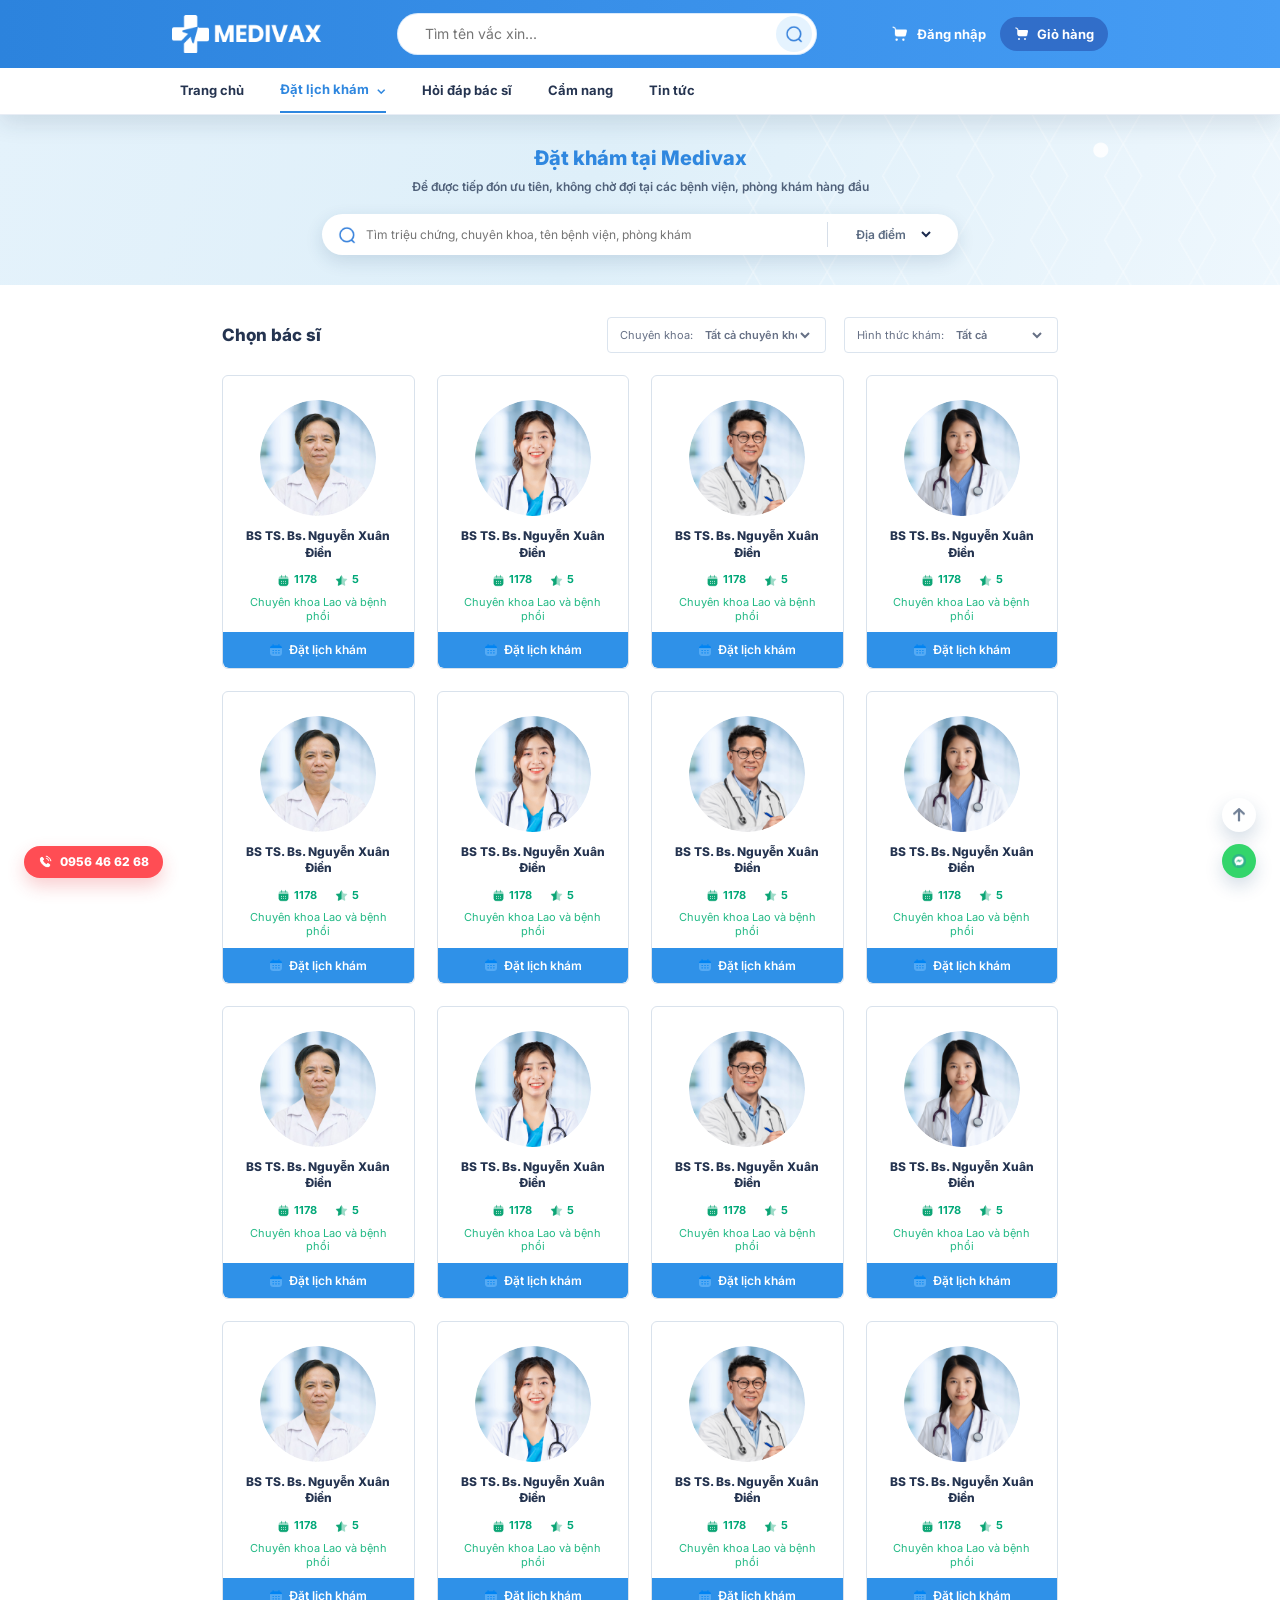
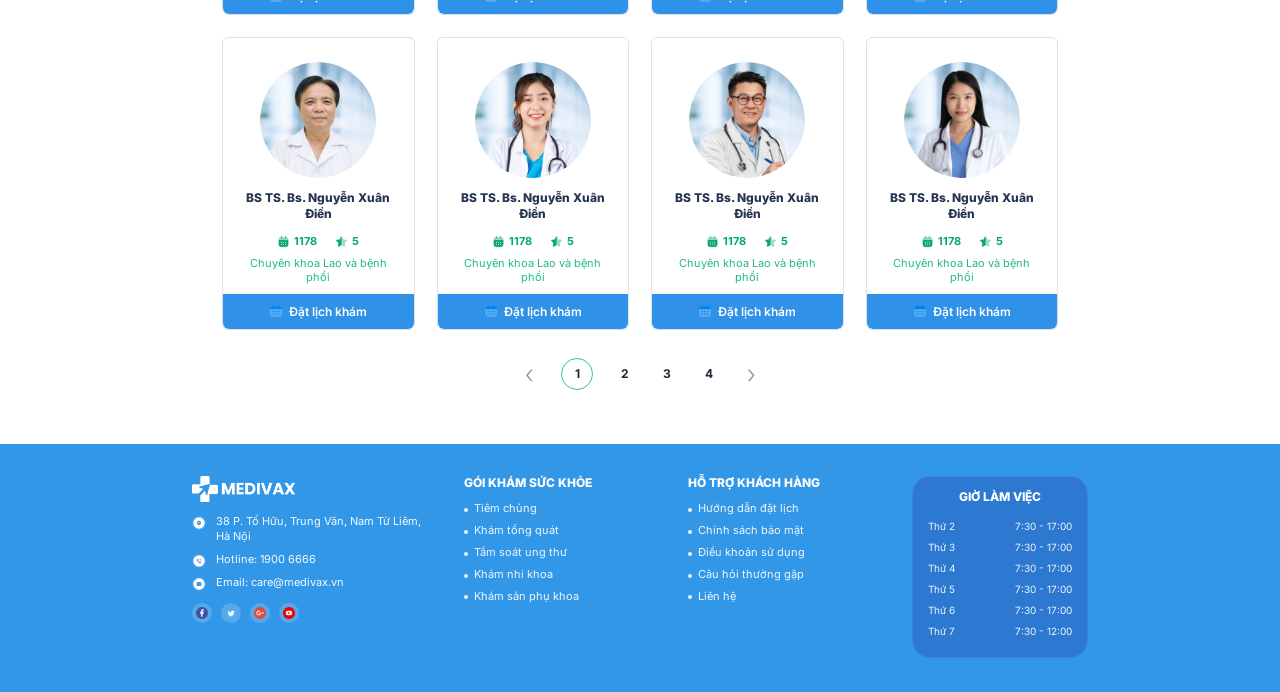
==== commit d188142d: "at work" ====
--- a/bacsi.html
+++ b/bacsi.html
@@ -52,7 +52,7 @@
           <ul class="nav-links">
             <li><a href="index.html">Trang chủ</a></li>
             <li class="nav-dropdown">
-              <a href="datlichkham.html" class="nav-dropdown-toggle"
+              <a href="javascript:void(0)" class="nav-dropdown-toggle"
                 >Đặt lịch khám <span aria-hidden="true">⌄</span></a
               >
               <ul class="nav-dropdown-menu" aria-label="Đặt lịch khám">
@@ -63,7 +63,7 @@
             </li>
             <li><a href="hoiapbacsi.html">Hỏi đáp bác sĩ</a></li>
             <li><a href="camnangyte.html">Cẩm nang</a></li>
-            <li><a href="null.html">Tin tức</a></li>
+            <li><a href="javascript:void(0)">Tin tức</a></li>
           </ul>
         </div>
       </nav>
--- a/assets/css/style.css
+++ b/assets/css/style.css
@@ -84,20 +84,21 @@
   justify-content: space-between;
   gap: 16px;
 }
-.site-header {
-  /* header search and action buttons */
-}
-.site-header .top-header-inner .search-box {
+.site-header .container {
+  max-width: 960px;
+}
+.site-header .search-box {
   display: flex;
   align-items: center;
   gap: 8px;
   background: #ffffff;
-  padding: 6px 10px;
+  padding: 3px 5px 3px 18px;
   border-radius: 28px;
-  width: 480px;
-  max-width: 55%;
-}
-.site-header .top-header-inner .search-box input[type=search] {
+  width: 470px;
+  height: 42px;
+  box-shadow: inset 0 0 0 1px rgba(41, 134, 229, 0.18);
+}
+.site-header .search-box input[type=search] {
   border: 0;
   outline: none;
   padding: 8px 10px;
@@ -105,12 +106,13 @@
   background: transparent;
   font-size: 14px;
 }
-.site-header .top-header-inner .search-box .search-btn {
+.site-header .search-box .search-btn {
   background: #e5f3fe;
   border: 0;
-  min-width: 44px;
-  height: 40px;
-  padding: 0 12px;
+  min-width: 36px;
+  width: 36px;
+  height: 36px;
+  padding: 0;
   border-radius: 999px;
   display: inline-flex;
   align-items: center;
@@ -118,16 +120,16 @@
   box-shadow: none;
   cursor: pointer;
 }
-.site-header .top-header-inner .search-box .search-btn img {
+.site-header .search-box .search-btn img {
   width: 18px;
   height: 18px;
 }
-.site-header .top-header-inner .header-actions {
+.site-header .header-actions {
   display: flex;
   align-items: center;
   gap: 12px;
 }
-.site-header .top-header-inner .header-actions .action-link {
+.site-header .header-actions .action-link {
   display: flex;
   align-items: center;
   justify-content: center;
@@ -141,27 +143,18 @@
   box-shadow: 0 10px 24px rgba(12, 63, 120, 0.12);
   border: 1px solid rgba(255, 255, 255, 0.08);
 }
-.site-header .top-header-inner .header-actions .action-link img {
+.site-header .header-actions .action-link img {
   width: 18px;
   height: 18px;
   display: inline-block;
 }
-.site-header .top-header-inner .header-actions .action-link.action-login {
+.site-header .header-actions .action-link.action-login {
   padding-left: 12px;
-}
-.site-header .top-header-inner {
-  /* login should be a simple inline link (no pill background) */
-}
-.site-header .top-header-inner .header-actions .action-link.action-login {
   background: transparent;
   box-shadow: none;
   padding: 0 8px;
   border-radius: 4px;
 }
-.site-header .top-header-inner .header-actions .action-link.action-login img {
-  width: 18px;
-  height: 18px;
-}
 
 .brand {
   text-decoration: none;
@@ -175,7 +168,7 @@
 }
 
 .brand-mark {
-  width: 194px;
+  width: 150px;
   height: 48px;
   -o-object-fit: contain;
      object-fit: contain;
@@ -637,14 +630,11 @@
 .location-item--filled strong {
   color: #2f87df;
 }
-.location-item--filled p {
-  margin: 6px 0 0;
-  font-size: 14px;
-  color: #666;
-}
-.location-item--filled p:last-child {
-  font-size: 13px;
-  color: #999;
+.location-item--filled .header-actions .action-link.action-login {
+  background: transparent;
+  box-shadow: none;
+  padding: 0 8px;
+  border-radius: 4px;
 }
 
 .support-panel {
@@ -2226,141 +2216,6 @@
     height: 120px;
   }
 }
-.qa-card {
-  border: 1px solid #e0e8f0;
-  border-radius: 8px;
-  padding: 20px;
-  background: #fff;
-  cursor: pointer;
-  transition: all 0.3s;
-}
-.qa-card__row {
-  display: flex;
-  justify-content: space-between;
-  align-items: flex-start;
-  gap: 16px;
-}
-.qa-card__title {
-  margin: 0 0 8px;
-  color: #1b2a4d;
-  font-size: 16px;
-}
-.qa-card__meta {
-  margin: 0 0 12px;
-  color: #666;
-  font-size: 14px;
-}
-
-.qa-answer-box {
-  background: #f2f7ff;
-  padding: 12px;
-  border-radius: 6px;
-  border-left: 4px solid #2f87df;
-}
-
-.qa-answer-text {
-  margin: 0;
-  color: #666;
-  font-size: 13px;
-}
-
-.qa-status {
-  background: #f0f4fb;
-  color: #2f87df;
-  padding: 4px 12px;
-  border-radius: 20px;
-  font-size: 12px;
-  white-space: nowrap;
-}
-
-.qa-form {
-  background: #fff;
-  padding: 24px;
-  border-radius: 8px;
-}
-
-.qa-field {
-  margin-bottom: 20px;
-}
-.qa-field-label {
-  display: block;
-  margin-bottom: 6px;
-  font-weight: 600;
-  font-size: 14px;
-}
-
-.qa-input,
-.qa-select,
-.qa-textarea {
-  width: 100%;
-  padding: 10px;
-  border: 1px solid #ddd;
-  border-radius: 6px;
-}
-
-.qa-select {
-  font-size: 14px;
-}
-
-.qa-textarea {
-  min-height: 120px;
-  font-family: inherit;
-  font-size: 14px;
-}
-
-.specialty-grid {
-  display: grid;
-  grid-template-columns: repeat(auto-fit, minmax(300px, 1fr));
-  gap: 24px;
-}
-
-.specialty-card {
-  background: #fff;
-  border: 1px solid #e0e8f0;
-  border-radius: 8px;
-  overflow: hidden;
-  transition: all 0.3s;
-  cursor: pointer;
-}
-.specialty-card__media {
-  height: 120px;
-  display: flex;
-  align-items: center;
-  justify-content: center;
-  color: #fff;
-  font-size: 48px;
-}
-.specialty-card__body {
-  padding: 20px;
-}
-.specialty-card__title {
-  margin: 0 0 8px;
-  color: #1b2a4d;
-}
-.specialty-card__desc {
-  margin: 0 0 12px;
-  color: #666;
-  font-size: 14px;
-}
-
-.specialty-badges {
-  display: flex;
-  gap: 8px;
-  flex-wrap: wrap;
-}
-
-.specialty-notice {
-  background: #fff;
-  padding: 24px;
-  border-radius: 8px;
-  border-left: 4px solid #2f87df;
-  color: #666;
-  line-height: 1.6;
-}
-.specialty-notice p {
-  margin: 0;
-}
-
 .qa-detail-layout {
   display: grid;
   grid-template-columns: 1fr 320px;
@@ -2508,244 +2363,11 @@
   font-size: 13px;
 }
 
-.qa-detail-emphasis {
-  margin: 0;
-  font-weight: 600;
-  font-size: 13px;
-  color: #1b2a4d;
-}
-
-.qa-detail-link {
-  color: #2f87df;
-  text-decoration: none;
-  font-weight: 600;
-}
-
-.qa-status--soft {
-  border-radius: 4px;
-  padding: 4px 8px;
-  background: #d4edda;
-  color: #155724;
-}
-
 .btn-block {
   width: 100%;
   padding: 10px 16px;
   font-weight: 600;
   font-size: 13px;
-}
-
-.qa-detail-related-grid {
-  display: grid;
-  grid-template-columns: repeat(auto-fit, minmax(250px, 1fr));
-  gap: 16px;
-}
-
-.qa-detail-related-card {
-  border: 1px solid #e0e8f0;
-  border-radius: 8px;
-  padding: 16px;
-  text-decoration: none;
-  transition: all 0.3s;
-  display: block;
-}
-.qa-detail-related-card h4 {
-  margin: 0 0 8px;
-  color: #1b2a4d;
-  font-size: 14px;
-}
-.qa-detail-related-card p {
-  margin: 0 0 8px;
-  color: #666;
-  font-size: 13px;
-}
-
-.qa-detail-related-status {
-  display: inline-block;
-  background: #f0f4fb;
-  color: #2f87df;
-  padding: 2px 8px;
-  border-radius: 12px;
-  font-size: 11px;
-}
-
-.specialty-detail-layout {
-  display: grid;
-  grid-template-columns: 2fr 1fr;
-  gap: 32px;
-  align-items: start;
-}
-
-.specialty-detail-list {
-  color: #666;
-  line-height: 1.8;
-}
-
-.specialty-detail-table {
-  width: 100%;
-  border-collapse: collapse;
-  margin-top: 12px;
-}
-.specialty-detail-table th,
-.specialty-detail-table td {
-  padding: 12px;
-  text-align: left;
-  border: 1px solid #ddd;
-}
-.specialty-detail-table thead tr {
-  background: #f2f7ff;
-}
-
-.specialty-info-card {
-  background: #f2f7ff;
-  padding: 24px;
-  border-radius: 8px;
-  height: -moz-fit-content;
-  height: fit-content;
-}
-.specialty-info-card__label {
-  color: #999;
-  font-size: 13px;
-  margin: 0 0 4px;
-}
-.specialty-info-card__value {
-  color: #1b2a4d;
-  font-weight: 600;
-  margin: 0;
-}
-.specialty-info-card__value--price {
-  color: #e51f2d;
-  font-size: 18px;
-}
-
-.specialty-step-grid {
-  display: grid;
-  grid-template-columns: repeat(auto-fit, minmax(250px, 1fr));
-  gap: 20px;
-}
-
-.specialty-step-card {
-  background: #fff;
-  padding: 20px;
-  border-radius: 8px;
-  text-align: center;
-}
-.specialty-step-card__num {
-  font-size: 48px;
-  margin-bottom: 12px;
-}
-.specialty-step-card__title {
-  color: #1b2a4d;
-  margin: 0 0 12px;
-}
-.specialty-step-card__desc {
-  color: #666;
-  font-size: 14px;
-  margin: 0;
-}
-
-.specialty-contact-grid {
-  display: grid;
-  grid-template-columns: repeat(auto-fit, minmax(250px, 1fr));
-  gap: 20px;
-}
-
-.specialty-contact-card {
-  background: #fff;
-  border: 1px solid #e0e8f0;
-  padding: 20px;
-  border-radius: 8px;
-  text-align: center;
-}
-.specialty-contact-card__avatar {
-  font-size: 40px;
-  margin-bottom: 12px;
-}
-.specialty-contact-card__title {
-  color: #1b2a4d;
-  margin: 0 0 8px;
-}
-.specialty-contact-card__subtitle {
-  color: #666;
-  font-size: 13px;
-  margin: 0 0 12px;
-}
-.specialty-contact-card__button {
-  display: inline-block;
-  padding: 8px 16px;
-  background: #f2f7ff;
-  color: #2f87df;
-  border: 1px solid #ddd;
-  border-radius: 20px;
-  font-weight: 600;
-  text-decoration: none;
-  font-size: 13px;
-}
-
-.doctor-related-grid {
-  display: grid;
-  grid-template-columns: repeat(auto-fit, minmax(280px, 1fr));
-  gap: 20px;
-}
-
-.doctor-related-card {
-  background: #fff;
-  border: 1px solid #e0e8f0;
-  border-radius: 8px;
-  overflow: hidden;
-  transition: all 0.3s;
-  cursor: pointer;
-}
-.doctor-related-card__media {
-  height: 140px;
-  background: linear-gradient(135deg, #2c83dd 0%, #469df5 100%);
-  display: flex;
-  align-items: center;
-  justify-content: center;
-  color: white;
-  font-size: 48px;
-}
-.doctor-related-card__body {
-  padding: 16px;
-}
-.doctor-related-card__date {
-  margin: 0 0 8px;
-  font-size: 12px;
-  color: #999;
-}
-.doctor-related-card__title {
-  margin: 0 0 8px;
-  color: #1b2a4d;
-  font-size: 15px;
-}
-.doctor-related-card__desc {
-  margin: 0;
-  color: #666;
-  font-size: 13px;
-}
-
-.narrow-form {
-  max-width: 720px;
-  margin: 0 auto;
-}
-
-.detail-cta-row {
-  text-align: center;
-}
-.detail-cta-row .btn-primary {
-  display: inline-block;
-  width: auto;
-  padding: 12px 32px;
-  margin-right: 12px;
-  text-decoration: none;
-}
-.detail-cta-row .btn-pill {
-  display: inline-block;
-  padding: 12px 32px;
-  border-radius: 6px;
-  background: #f2f7ff;
-  color: #2f87df;
-  border: 1px solid #ddd;
 }
 
 .search-box {
@@ -2885,8 +2507,8 @@
   -webkit-overflow-scrolling: touch;
   padding-left: 8px;
   flex-wrap: nowrap;
-  gap: 22px;
-  min-height: 44px;
+  gap: 36px;
+  min-height: 46px;
   overflow: visible;
   white-space: nowrap;
   scrollbar-width: none;
@@ -2897,8 +2519,8 @@
 .main-nav .nav-links a {
   text-decoration: none;
   color: var(--nav-text);
-  font-size: 12px;
-  font-weight: 600;
+  font-size: 13px;
+  font-weight: 700;
   padding: 8px 0;
   border-bottom: 2px solid transparent;
   transition: color 0.2s ease, border-color 0.2s ease, transform 0.2s ease;
@@ -3882,7 +3504,194 @@
     right: -8px;
   }
 }
-/* Login modal styles removed per user request */
+/* Login modal */
+.modal-overlay {
+  position: fixed;
+  inset: 0;
+  display: none;
+  align-items: center;
+  justify-content: center;
+  padding: 24px;
+  background: rgba(14, 28, 53, 0.62);
+  z-index: 1200;
+}
+
+.modal-overlay.is-open {
+  display: flex;
+}
+
+.login-modal {
+  width: min(100%, 520px);
+  max-height: calc(100vh - 48px);
+  overflow: auto;
+  background: #fff;
+  border-radius: 20px;
+  box-shadow: 0 24px 70px rgba(20, 40, 79, 0.28);
+  padding: 24px;
+  color: #24324b;
+}
+
+.login-modal__header {
+  display: flex;
+  align-items: flex-start;
+  justify-content: space-between;
+  gap: 16px;
+  margin-bottom: 20px;
+}
+
+.login-modal__title {
+  margin: 0 0 6px;
+  font-size: 28px;
+  font-weight: 800;
+  line-height: 1.2;
+}
+
+.login-modal__subtitle {
+  margin: 0;
+  font-size: 14px;
+  line-height: 1.5;
+  color: #6c7b95;
+}
+
+.login-modal__close {
+  width: 40px;
+  height: 40px;
+  border: 0;
+  border-radius: 999px;
+  background: #f3f6fb;
+  color: #516078;
+  font-size: 28px;
+  line-height: 1;
+  cursor: pointer;
+}
+
+.login-modal__body {
+  display: grid;
+  gap: 16px;
+}
+
+.login-modal__form {
+  display: grid;
+  gap: 14px;
+}
+
+.login-modal__label {
+  display: inline-block;
+  margin-bottom: 8px;
+  font-size: 13px;
+  font-weight: 700;
+  color: #34445f;
+}
+
+.login-modal__input {
+  width: 100%;
+  height: 48px;
+  border: 1px solid #d1d8e4;
+  border-radius: 12px;
+  padding: 0 14px;
+  font-size: 14px;
+  color: #24324b;
+  background: #fff;
+  transition: border-color 0.2s ease, box-shadow 0.2s ease;
+}
+
+.login-modal__input:focus {
+  outline: none;
+  border-color: #2f87df;
+  box-shadow: 0 0 0 3px rgba(47, 135, 223, 0.16);
+}
+
+.login-modal__row {
+  display: flex;
+  align-items: center;
+  justify-content: space-between;
+  gap: 12px;
+  flex-wrap: wrap;
+  font-size: 14px;
+  color: #516078;
+}
+
+.login-modal__primary {
+  display: inline-flex;
+  align-items: center;
+  justify-content: center;
+  width: 100%;
+  height: 48px;
+  border: 0;
+  border-radius: 12px;
+  background: linear-gradient(135deg, #2f87df, #316ec9);
+  color: #fff;
+  font-size: 15px;
+  font-weight: 800;
+  cursor: pointer;
+}
+
+.login-modal__divider {
+  position: relative;
+  display: flex;
+  align-items: center;
+  justify-content: center;
+  font-size: 13px;
+  font-weight: 700;
+  color: #6c7b95;
+}
+
+.login-modal__divider::before,
+.login-modal__divider::after {
+  content: "";
+  flex: 1;
+  height: 1px;
+  background: #e3e8f0;
+}
+
+.login-modal__divider::before {
+  margin-right: 12px;
+}
+
+.login-modal__divider::after {
+  margin-left: 12px;
+}
+
+.login-modal__google {
+  display: inline-flex;
+  align-items: center;
+  justify-content: center;
+  gap: 10px;
+  min-height: 48px;
+  padding: 0 16px;
+  border: 1px solid #d1d8e4;
+  border-radius: 12px;
+  background: #fff;
+  color: #24324b;
+  font-size: 14px;
+  font-weight: 700;
+  text-decoration: none;
+}
+
+.login-modal__google span {
+  display: inline-flex;
+  align-items: center;
+  justify-content: center;
+  width: 28px;
+  height: 28px;
+  border-radius: 50%;
+  background: #e8f1ff;
+  color: #2f87df;
+  font-weight: 800;
+}
+
+.login-modal__footer {
+  text-align: center;
+  font-size: 14px;
+  color: #516078;
+}
+
+.login-modal__footer a {
+  color: #2f87df;
+  font-weight: 700;
+  text-decoration: none;
+}
+
 body.modal-open {
   overflow: hidden;
 }
@@ -5025,7 +4834,7 @@
 body:has(.doctor-list-page) .nav-links,
 body:has(.doctor-detail-page) .nav-links {
   min-height: 46px;
-  justify-content: center;
+  justify-content: flex-start;
   gap: 36px;
 }
 
@@ -6120,18 +5929,9 @@
   position: relative;
   overflow: hidden;
   padding: 24px 0 18px;
-  background: linear-gradient(120deg, rgba(222, 240, 253, 0.92), rgba(207, 229, 246, 0.88));
-}
-
-.specialty-figma-hero__bg {
-  position: absolute;
-  inset: 0;
-  width: 100%;
-  height: 100%;
-  object-fit: contain;
-  object-position: center;
-  opacity: 0.8;
-  pointer-events: none;
+  /* Slightly stronger tint: increase gradient alpha to make hero appear bolder */
+  background: linear-gradient(120deg, rgba(222, 240, 253, 0.36), rgba(207, 229, 246, 0.26)), url("../image/hero_banner.png") center/cover no-repeat;
+  min-height: 212px;
 }
 
 .specialty-figma-hero::after {
@@ -6146,10 +5946,41 @@
 
 .specialty-figma-hero__inner {
   position: relative;
-  z-index: 1;
+  z-index: 2;
   max-width: 920px;
 }
 
+/* keep inline bg img for mobile: hide on desktop, show on small screens */
+.specialty-figma-hero__bg {
+  display: none;
+  width: 100%;
+  height: auto;
+  -o-object-fit: cover;
+     object-fit: cover;
+}
+
+@media (max-width: 900px) {
+  .specialty-figma-hero {
+    /* disable CSS background on small screens to prefer the inline img */
+    background-image: none !important;
+    min-height: 200px;
+    background-position: center top;
+  }
+  .specialty-figma-hero__bg {
+    display: block !important;
+    position: absolute;
+    inset: 0;
+    width: 100%;
+    height: 100%;
+    -o-object-fit: cover;
+       object-fit: cover;
+    z-index: 1;
+  }
+  .specialty-figma-hero__inner {
+    position: relative;
+    z-index: 2;
+  }
+}
 .specialty-tabs {
   display: flex;
   flex-wrap: wrap;
@@ -6585,12 +6416,12 @@
 .qa-page > section > .container,
 .qa-hero .container,
 .qa-content .container {
-  max-width: 920px;
+  max-width: 960px;
 }
 
 body:has(.qa-page) .nav-links {
   min-height: 46px;
-  justify-content: center;
+  justify-content: flex-start;
   gap: 34px;
 }
 
@@ -7193,20 +7024,48 @@
   background: linear-gradient(90deg, rgba(232, 246, 255, 0.96), rgba(232, 246, 255, 0.42));
 }
 
+/* Keep the default (desktop) layout as flex; collapse to block on small screens */
 .blog-hero__inner {
-  display: block;
-}
-
-.blog-hero__media {
+  display: flex;
+  align-items: center;
+  justify-content: space-between;
+  gap: 24px;
+}
+
+.blog-hero.inline-image {
+  /* Use the page-specific banner as a background so it sits under the copy */
+  background-image: url("../image/banner3.png");
+  background-size: cover;
+  background-position: center;
+  background-repeat: no-repeat;
+  min-height: 320px;
+  position: relative;
+}
+
+/* Hide the inline img when using background variant; small screens will show a smaller height */
+.blog-hero.inline-image .blog-hero__media {
   display: none;
 }
 
-.blog-hero.inline-image {
-  background-image: none !important;
-}
-
-.blog-hero.inline-image .blog-hero__media {
-  display: block !important;
+@media (max-width: 900px) {
+  .blog-hero__inner {
+    display: block;
+  }
+  .blog-hero__media {
+    display: none;
+  }
+  .blog-hero.inline-image {
+    min-height: 200px;
+    background-position: center top;
+  }
+  .blog-hero.inline-image .blog-hero__media {
+    display: block !important;
+  }
+}
+/* Ensure content sits above the background image */
+.blog-hero__content {
+  position: relative;
+  z-index: 2;
 }
 
 .blog-hero__content h1 {
@@ -7287,29 +7146,12 @@
 }
 
 .blog-card__meta img {
-  display: none;
-}
-
-.blog-card__meta span::before {
-  content: "";
-  width: 16px;
-  height: 16px;
-  display: inline-block;
+  width: 24px;
+  height: 24px;
   margin-right: 6px;
-  vertical-align: -3px;
-  opacity: 0.65;
-}
-
-.blog-card__meta span:first-child::before {
-  border: 1.5px solid #a8b4c5;
-  border-radius: 999px;
-  background: linear-gradient(#a8b4c5, #a8b4c5) 50% 2px/1.5px 5px no-repeat, linear-gradient(#a8b4c5, #a8b4c5) 50% 50%/4px 1.5px no-repeat;
-}
-
-.blog-card__meta span:last-child::before {
-  border: 1.5px solid #a8b4c5;
-  border-radius: 999px;
-  background: radial-gradient(circle at 50% 50%, #a8b4c5 0 2px, transparent 2.5px), linear-gradient(#a8b4c5, #a8b4c5) 3px 7px/10px 1.5px no-repeat;
+  vertical-align: -2px;
+  -o-object-fit: contain;
+     object-fit: contain;
 }
 
 .blog-search-card,
@@ -7360,7 +7202,7 @@
 
 .blog-category-list li {
   position: relative;
-  grid-template-columns: 54px 1fr;
+  grid-template-columns: 86px 1fr;
   grid-template-rows: auto auto;
   gap: 4px 14px;
   min-height: 66px;
@@ -7371,57 +7213,13 @@
 
 .blog-category-list img {
   grid-row: 1/span 2;
-  width: 38px;
-  height: 38px;
+  width: 70px;
+  height: 70px;
   padding: 0;
   border-radius: 0;
   background: transparent;
   -o-object-fit: contain;
      object-fit: contain;
-}
-
-.blog-category-list li:nth-child(1) img {
-  content: url("../image/icon4.png");
-}
-
-.blog-category-list li:nth-child(2) img {
-  content: url("../image/icon5.png");
-}
-
-.blog-category-list li:nth-child(3) img {
-  content: url("../image/icon6.png");
-}
-
-.blog-category-list li:nth-child(4) img {
-  content: url("../image/icon7.png");
-}
-
-.blog-category-list li:nth-child(5) img {
-  content: url("../image/icon 8.png");
-}
-
-.blog-category-list li:nth-child(6) img {
-  content: url("../image/icon 9.png");
-}
-
-.blog-category-list li:nth-child(7) img {
-  content: url("../image/icon10.png");
-}
-
-.blog-category-list li:nth-child(8) img {
-  content: url("../image/vaccine.png");
-}
-
-.blog-category-list li:nth-child(9) img {
-  content: url("../image/benhvien.png");
-}
-
-.blog-category-list li:nth-child(10) img {
-  content: url("../image/Shield Plus.png");
-}
-
-.blog-category-list li:nth-child(11) img {
-  content: url("../image/Heart.png");
 }
 
 .blog-category-list span {
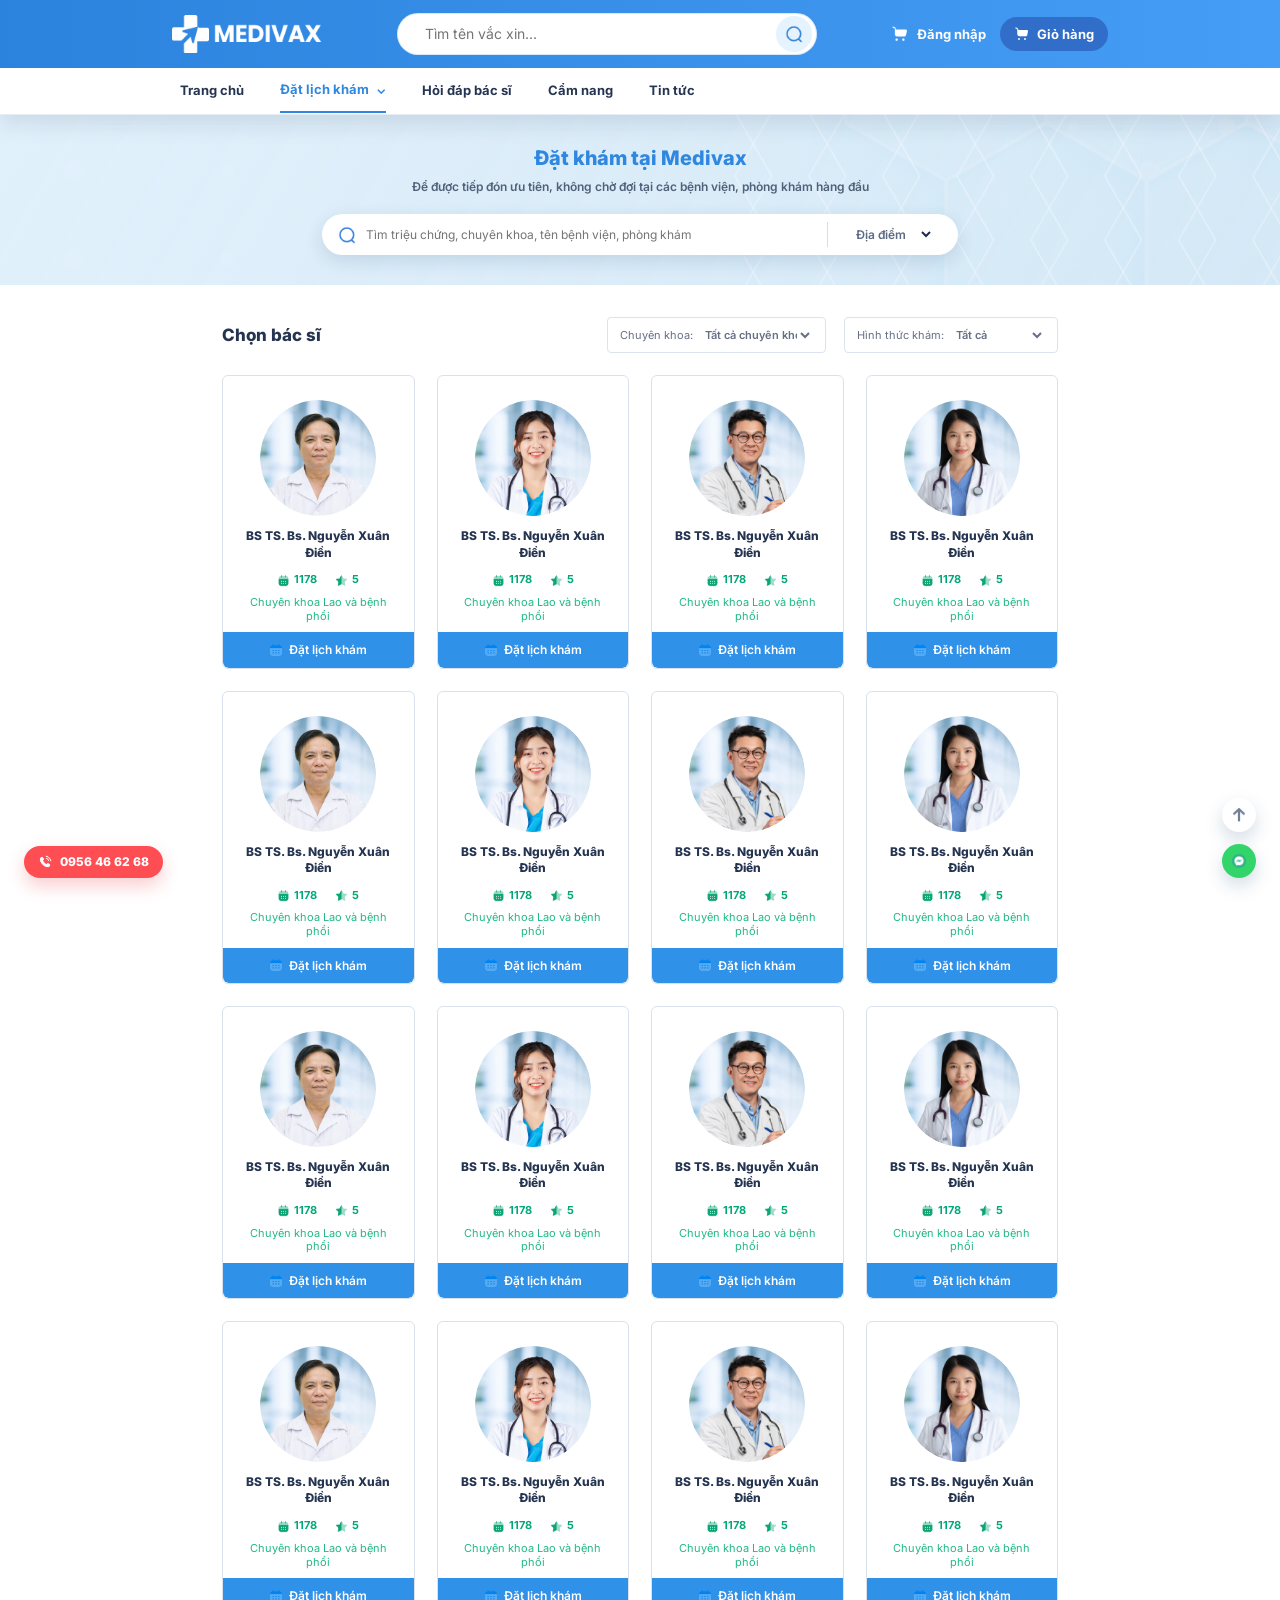
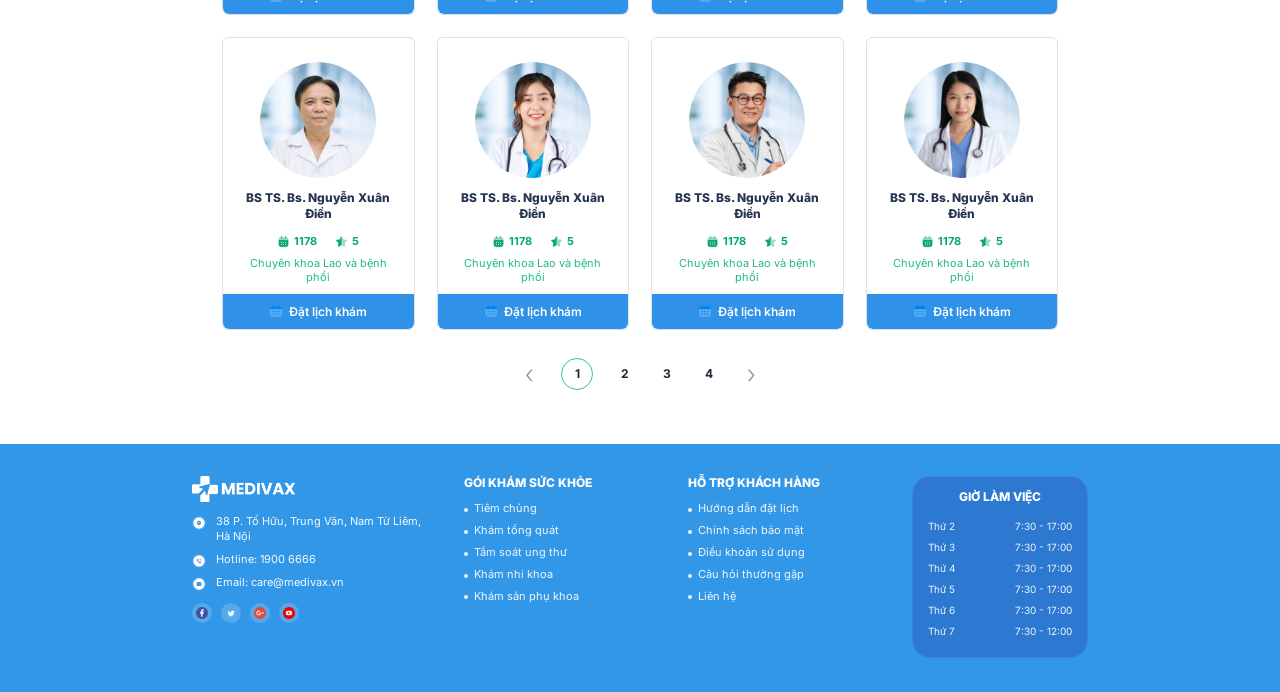
==== commit 469a3bfa: "local" ====
--- a/bacsi.html
+++ b/bacsi.html
@@ -17,6 +17,15 @@
           <a href="index.html" class="brand" aria-label="Trang chủ Medivax">
             <img src="assets/image/logo.png" alt="Medivax" class="brand-mark" />
           </a>
+          <button
+            type="button"
+            class="mobile-nav-trigger"
+            aria-label="Mở menu"
+            aria-expanded="false"
+            aria-controls="main-navigation"
+          >
+            Menu
+          </button>
 
           <form class="search-box" role="search">
             <input
@@ -47,7 +56,7 @@
         </div>
       </div>
 
-      <nav class="main-nav">
+      <nav class="main-nav" id="main-navigation">
         <div class="container">
           <ul class="nav-links">
             <li><a href="index.html">Trang chủ</a></li>
--- a/assets/css/style.css
+++ b/assets/css/style.css
@@ -2996,12 +2996,29 @@
 }
 
 .price-table {
-  box-shadow: 0 14px 34px rgba(27, 86, 171, 0.06);
-  border-radius: 12px;
+  table-layout: fixed;
+  box-shadow: none;
+  border-radius: 6px;
   overflow: hidden;
-  border: 1px solid rgba(47, 135, 223, 0.08);
+  border: 1px solid #cbd4df;
   border-collapse: separate;
   border-spacing: 0;
+}
+
+.price-col-disease {
+  width: 42%;
+}
+
+.price-col-vaccine {
+  width: 21%;
+}
+
+.price-col-origin {
+  width: 21%;
+}
+
+.price-col-price {
+  width: 16%;
 }
 
 .price-table thead th {
@@ -3010,15 +3027,15 @@
   font-weight: 800;
   font-size: 14px;
   padding: 16px 18px;
-  border-right: 1px solid rgba(255, 255, 255, 0.08);
+  border-right: 1px solid rgba(255, 255, 255, 0.45);
 }
 
 .price-table thead th:first-child {
-  border-top-left-radius: 12px;
+  border-top-left-radius: 5px;
 }
 
 .price-table thead th:last-child {
-  border-top-right-radius: 12px;
+  border-top-right-radius: 5px;
   border-right: 0;
 }
 
@@ -3031,8 +3048,8 @@
   background: #fff;
 }
 
-.price-table tbody tr:nth-child(2n) {
-  background: #f3f6f9;
+.price-table tbody tr.price-row--alt {
+  background: #eef2f6;
 }
 
 .price-table td:first-child {
@@ -3044,11 +3061,16 @@
 .price-table td {
   padding: 14px 18px;
   vertical-align: middle;
-  border-right: 1px solid #eef3fb;
+  border-right: 1px solid #cbd4df;
+  border-bottom: 1px solid #cbd4df;
 }
 
 .price-table td:last-child {
   border-right: 0;
+}
+
+.price-table tbody tr:last-child td {
+  border-bottom: 0;
 }
 
 .price-pagination {
@@ -4257,7 +4279,7 @@
 }
 
 .booking-section {
-  background: #dff2fb url("../image/Mask group.png") center/cover repeat;
+  background: #dff2fb url("../image/hero_banner.png") center/cover repeat;
   padding: 48px 0;
 }
 
@@ -5653,7 +5675,7 @@
   position: relative;
   overflow: hidden;
   padding: 30px 0 36px;
-  background: linear-gradient(120deg, rgba(222, 240, 253, 0.96), rgba(207, 229, 246, 0.92)), url("../image/Mask group.png") center/cover no-repeat;
+  background: linear-gradient(120deg, rgba(222, 240, 253, 0.96), rgba(207, 229, 246, 0.92)), url("../image/hero_banner.png") center/cover no-repeat;
   text-align: center;
 }
 
@@ -7449,4 +7471,400 @@
     height: auto;
     aspect-ratio: 16/10;
   }
-}/*# sourceMappingURL=style.css.map */+}
+
+/* variables */
+/* header */
+.mobile-nav-trigger {
+  display: none;
+  border: 0;
+  border-radius: 999px;
+  background: #1f6dcc;
+  color: #fff;
+  font-size: 13px;
+  font-weight: 800;
+  line-height: 1;
+  padding: 12px 14px;
+  box-shadow: 0 10px 24px rgba(15, 66, 130, 0.22);
+}
+
+/* pages */
+.booking-section {
+  background: #dff2fb url("../image/hero_banner.png") center/cover repeat;
+}
+
+.doctor-list-hero,
+.booking-facility-hero,
+.specialty-figma-hero,
+.qa-hero {
+  background-image: linear-gradient(120deg, rgba(222, 240, 253, 0.82), rgba(207, 229, 246, 0.72)), url("../image/hero_banner.png");
+  background-position: center;
+  background-size: cover;
+}
+
+/* responsive */
+@media (max-width: 768px) {
+  :root {
+    --header-height: 124px;
+  }
+  html,
+  body {
+    width: 100%;
+    max-width: 100%;
+    overflow-x: hidden;
+  }
+  body.mobile-menu-open {
+    overflow: hidden;
+  }
+  .site-header .container {
+    width: min(100% - 28px, 1200px);
+  }
+  .site-header .top-header-inner {
+    min-height: 124px;
+    display: grid;
+    grid-template-columns: 1fr auto;
+    gap: 12px;
+    padding: 12px 0;
+  }
+  .site-header .brand {
+    min-width: 0;
+  }
+  .site-header .brand-mark {
+    width: 150px;
+    height: 42px;
+  }
+  .site-header .mobile-nav-trigger {
+    display: inline-flex !important;
+    position: fixed !important;
+    top: 14px !important;
+    right: 14px !important;
+    z-index: 2001;
+    align-items: center;
+    justify-content: center;
+  }
+  .site-header .search-box {
+    grid-column: 1/-1;
+    order: 3;
+    width: 100%;
+    max-width: none;
+    height: 42px;
+    margin: 0;
+    padding-left: 16px;
+  }
+  .site-header .header-actions {
+    display: none;
+  }
+  .main-nav {
+    display: block;
+    position: fixed;
+    top: var(--header-height);
+    left: 14px;
+    right: 14px;
+    z-index: 999;
+    max-height: calc(100vh - var(--header-height) - 18px);
+    padding: 0;
+    border-radius: 10px;
+    background: #fff;
+    box-shadow: 0 18px 42px rgba(24, 67, 120, 0.22);
+    opacity: 0;
+    visibility: hidden;
+    transform: translateY(-8px);
+    transition: opacity 0.2s ease, transform 0.2s ease, visibility 0.2s ease;
+    overflow-y: auto;
+  }
+  .main-nav.is-open {
+    opacity: 1;
+    visibility: visible;
+    transform: translateY(0);
+  }
+  .main-nav .container {
+    width: 100% !important;
+    max-width: none !important;
+    padding: 8px;
+  }
+  .main-nav .nav-links {
+    display: grid !important;
+    grid-template-columns: 1fr;
+    gap: 4px;
+    width: 100%;
+    margin: 0;
+    padding: 0;
+  }
+  .main-nav .nav-links > li,
+  .main-nav .nav-links > li > a,
+  .main-nav .nav-dropdown-toggle {
+    width: 100%;
+  }
+  .main-nav .nav-links a {
+    justify-content: flex-start;
+    min-height: 42px;
+    padding: 10px 12px;
+    border-radius: 8px;
+    white-space: normal;
+  }
+  .main-nav .nav-dropdown-menu {
+    position: static;
+    display: none;
+    width: 100%;
+    margin: 4px 0 0;
+    padding: 4px;
+    box-shadow: none;
+    border: 0;
+    border-radius: 8px;
+    background: #edf6ff;
+  }
+  .main-nav .nav-dropdown.is-open .nav-dropdown-menu {
+    display: grid;
+    gap: 2px;
+  }
+  main,
+  .doctor-list-page,
+  .doctor-detail-page,
+  .booking-facility-page,
+  .specialty-figma-page,
+  .specialty-detail-figma-page,
+  .qa-page,
+  .blog-page,
+  .article-page {
+    padding-top: var(--header-height) !important;
+  }
+  .hero-section {
+    padding-top: 0 !important;
+  }
+  .hero-frame-img {
+    width: 100%;
+    height: auto;
+    min-height: 96px;
+    object-fit: cover;
+    object-position: center;
+  }
+  .action-list,
+  .trust-combined {
+    display: grid;
+    grid-template-columns: repeat(2, minmax(0, 1fr));
+    gap: 12px;
+  }
+  .action-item,
+  .trust-combined img {
+    min-width: 0;
+  }
+  .package-layout,
+  .location-layout,
+  .location-layout--expanded,
+  .news-layout,
+  .blog-grid,
+  .article-layout,
+  .qa-content-grid {
+    grid-template-columns: 1fr !important;
+  }
+  .package-menu {
+    display: grid;
+    grid-template-columns: 1fr;
+  }
+  .table-lite,
+  .price-table {
+    display: block;
+    width: 100%;
+    overflow-x: auto;
+    white-space: nowrap;
+  }
+  .booking-form--home .field-grid,
+  .booking-form--home .three-cols,
+  .field-grid,
+  .field-grid.three-cols {
+    grid-template-columns: 1fr !important;
+  }
+  .booking-location-item {
+    grid-template-columns: 18px 1fr;
+  }
+  .booking-location-item button {
+    grid-column: 2;
+    justify-self: start;
+  }
+  .doctor-list-hero,
+  .booking-facility-hero,
+  .qa-hero,
+  .specialty-figma-hero {
+    min-height: auto;
+    padding: 30px 0;
+  }
+  .doctor-list-hero h1,
+  .booking-facility-hero h1,
+  .qa-hero h1 {
+    font-size: 22px;
+    line-height: 1.25;
+  }
+  .doctor-list-hero p,
+  .booking-facility-hero p {
+    max-width: 100%;
+    font-size: 13px;
+  }
+  .doctor-search,
+  .facility-search,
+  .qa-search,
+  .specialty-search {
+    width: 100%;
+    max-width: 100%;
+  }
+  .doctor-search__bar,
+  .qa-search__bar {
+    display: grid;
+    grid-template-columns: 1fr;
+    height: auto;
+    gap: 0;
+    padding: 10px 14px;
+    border-radius: 18px;
+  }
+  .facility-search {
+    display: grid;
+    grid-template-columns: 1fr;
+    height: auto;
+    gap: 0;
+    padding: 10px 14px;
+    border-radius: 18px;
+  }
+  .doctor-search__divider,
+  .qa-search__divider {
+    width: 100%;
+    height: 1px;
+    margin: 10px 0;
+  }
+  .doctor-search__keyword,
+  .qa-search__keyword,
+  .facility-search__keyword {
+    width: 100%;
+    min-width: 0;
+  }
+  .doctor-search__keyword input,
+  .qa-search__keyword input,
+  .facility-search input {
+    min-width: 0;
+    width: 100%;
+  }
+  .doctor-search__location,
+  .qa-search__location,
+  .facility-search__location {
+    width: 100%;
+    justify-content: space-between;
+    padding-left: 0;
+  }
+  .doctor-list-section,
+  .facility-list-section,
+  .specialty-services-section,
+  .qa-content,
+  .blog-content,
+  .article-detail,
+  .specialty-detail-content {
+    padding: 32px 0 44px;
+  }
+  .doctor-list-toolbar,
+  .doctor-filters {
+    display: grid;
+    grid-template-columns: 1fr;
+    width: 100%;
+    gap: 12px;
+  }
+  .doctor-filters label,
+  .doctor-filters select {
+    width: 100%;
+    min-width: 0;
+  }
+  .doctor-grid,
+  .facility-grid,
+  .specialty-service-grid {
+    grid-template-columns: 1fr !important;
+    gap: 16px;
+  }
+  .doctor-card,
+  .facility-card,
+  .specialty-service-card {
+    width: 100%;
+    max-width: 100%;
+  }
+  .detail-service-head,
+  .doctor-detail-card {
+    grid-template-columns: 1fr !important;
+  }
+  .detail-service-head img,
+  .doctor-detail-card__media img {
+    width: 100%;
+    height: auto;
+    aspect-ratio: 16/9;
+    object-fit: cover;
+  }
+  .time-slot-grid,
+  .doctor-time-grid {
+    grid-template-columns: repeat(2, minmax(0, 1fr)) !important;
+  }
+  .qa-form-card,
+  .qa-ad-card,
+  .article-sidebar {
+    position: static;
+    width: 100%;
+  }
+  .blog-card,
+  .article-related .blog-card {
+    grid-template-columns: 1fr !important;
+  }
+  .blog-card__image,
+  .article-related .blog-card__image {
+    width: 100% !important;
+    height: auto !important;
+    aspect-ratio: 16/10;
+  }
+  .blog-category-list li {
+    grid-template-columns: 56px 1fr;
+  }
+  .blog-category-list img {
+    width: 48px;
+    height: 48px;
+  }
+  .site-footer {
+    padding: 42px 0 72px;
+  }
+  .footer-grid,
+  .footer-grid--figma {
+    grid-template-columns: 1fr !important;
+    gap: 28px;
+  }
+  .footer-hours-card {
+    width: 100%;
+  }
+  .floating-contact--left {
+    left: 12px;
+    bottom: 14px;
+  }
+  .floating-hotline {
+    height: 40px;
+    padding: 0 14px;
+    font-size: 13px;
+  }
+  .floating-contact--right {
+    right: 12px;
+    bottom: 14px;
+  }
+}
+
+@media (max-width: 420px) {
+  :root {
+    --header-height: 120px;
+  }
+  .site-header .brand-mark {
+    width: 138px;
+  }
+  .action-list,
+  .trust-combined {
+    grid-template-columns: 1fr 1fr;
+  }
+  .time-slot-grid,
+  .doctor-time-grid {
+    grid-template-columns: 1fr 1fr !important;
+  }
+  .article-main h1,
+  .detail-service-head h1,
+  .doctor-detail-card__body h1 {
+    font-size: 22px;
+  }
+}
+
+/*# sourceMappingURL=style.css.map */
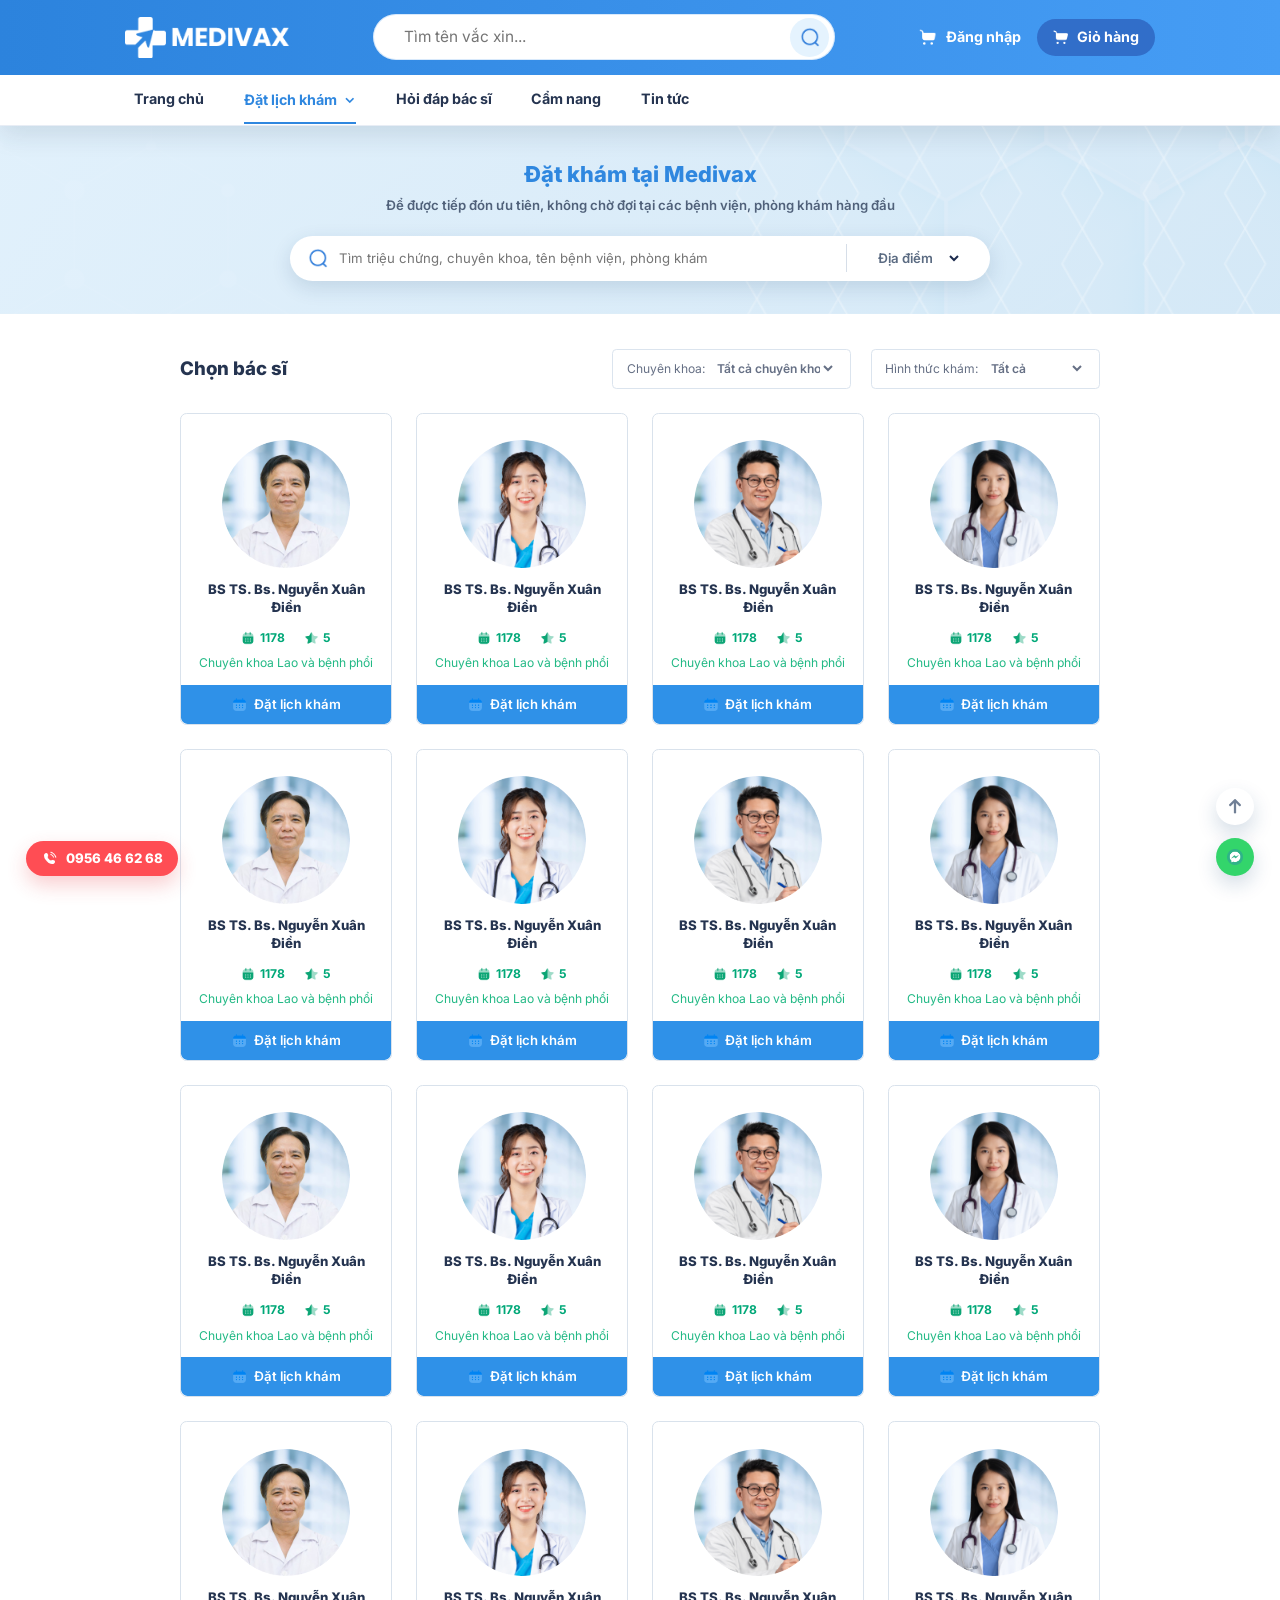
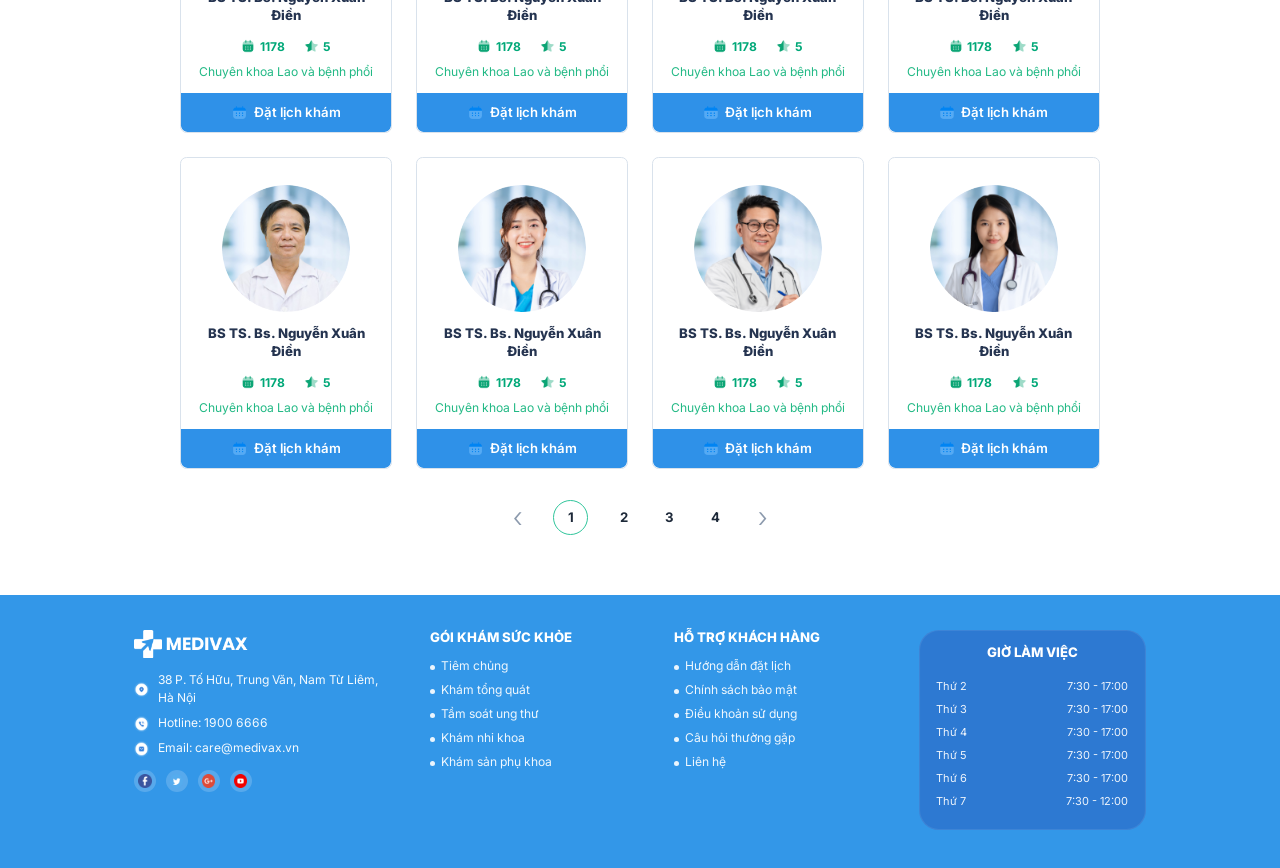
==== commit 807a1313: "several changes" ====
--- a/bacsi.html
+++ b/bacsi.html
@@ -60,14 +60,14 @@
         <div class="container">
           <ul class="nav-links">
             <li><a href="index.html">Trang chủ</a></li>
-            <li class="nav-dropdown">
-              <a href="javascript:void(0)" class="nav-dropdown-toggle"
+            <li class="dropdown">
+              <a href="javascript:void(0)" class="dropdown-toggle" role="button" data-bs-toggle="dropdown" aria-expanded="false"
                 >Đặt lịch khám <span aria-hidden="true">⌄</span></a
               >
-              <ul class="nav-dropdown-menu" aria-label="Đặt lịch khám">
-                <li><a href="cosoyte.html">Cơ sở y tế</a></li>
-                <li><a href="chuyenkhoa.html">Chuyên khoa</a></li>
-                <li><a href="bacsi.html">Bác sĩ</a></li>
+              <ul class="dropdown-menu" aria-label="Đặt lịch khám">
+                <li><a class="dropdown-item" href="cosoyte.html">Cơ sở y tế</a></li>
+                <li><a class="dropdown-item" href="chuyenkhoa.html">Chuyên khoa</a></li>
+                <li><a class="dropdown-item" href="bacsi.html">Bác sĩ</a></li>
               </ul>
             </li>
             <li><a href="hoiapbacsi.html">Hỏi đáp bác sĩ</a></li>
@@ -131,7 +131,7 @@
             </div>
           </div>
 
-          <div class="doctor-grid">
+          <div class="doctor-grid row row-cols-1 row-cols-sm-2 row-cols-lg-4">
             <article
               class="doctor-card"
               onclick="location.href = 'bacsichi.html?id=1'"
@@ -563,7 +563,7 @@
     </main>
 
     <footer class="site-footer">
-      <div class="container footer-grid footer-grid--figma">
+      <div class="container footer-grid footer-grid--figma row">
         <div class="footer-brand-col">
           <a href="index.html" class="footer-logo" aria-label="Medivax">
             <img src="assets/image/logo.png" alt="Medivax" />
--- a/assets/css/style.css
+++ b/assets/css/style.css
@@ -27,6 +27,7 @@
   line-height: 1.6;
   text-rendering: optimizeLegibility;
   -webkit-font-smoothing: antialiased;
+  zoom: 1.1;
 }
 
 img {
@@ -250,63 +251,73 @@
 }
 
 .page-grid-auto-320 {
-  display: grid;
-  grid-template-columns: repeat(auto-fit, minmax(320px, 1fr));
+  display: flex;
+  flex-wrap: wrap;
   gap: 24px;
 }
+.page-grid-auto-320 > * {
+  flex: 1 1 320px;
+  min-width: 0;
+}
 
 .page-grid-auto-300 {
-  display: grid;
-  grid-template-columns: repeat(auto-fit, minmax(300px, 1fr));
+  display: flex;
+  flex-wrap: wrap;
   gap: 24px;
 }
+.page-grid-auto-300 > * {
+  flex: 1 1 300px;
+  min-width: 0;
+}
 
 .page-grid-auto-280 {
-  display: grid;
-  grid-template-columns: repeat(auto-fit, minmax(280px, 1fr));
+  display: flex;
+  flex-wrap: wrap;
   gap: 24px;
 }
+.page-grid-auto-280 > * {
+  flex: 1 1 280px;
+  min-width: 0;
+}
 
 .page-grid-auto-250 {
-  display: grid;
-  grid-template-columns: repeat(auto-fit, minmax(250px, 1fr));
+  display: flex;
+  flex-wrap: wrap;
   gap: 16px;
 }
+.page-grid-auto-250 > * {
+  flex: 1 1 250px;
+  min-width: 0;
+}
 
 .page-grid-2-1 {
-  display: grid;
-  grid-template-columns: 1fr 320px;
+  display: flex;
   gap: 32px;
   align-items: start;
 }
 
 .page-grid-2-1-300 {
-  display: grid;
-  grid-template-columns: 1fr 300px;
+  display: flex;
   gap: 32px;
 }
 
 .page-grid-2-1-1fr {
-  display: grid;
-  grid-template-columns: 1fr 1fr;
+  display: flex;
   gap: 16px;
 }
 
 .page-grid-3 {
-  display: grid;
-  grid-template-columns: repeat(3, 1fr);
+  display: flex;
   gap: 12px;
 }
 
 .page-grid-4 {
-  display: grid;
-  grid-template-columns: repeat(4, 1fr);
+  display: flex;
   gap: 18px;
 }
 
 .page-grid-4-compact {
-  display: grid;
-  grid-template-columns: repeat(4, 1fr);
+  display: flex;
   gap: 20px;
 }
 
@@ -435,8 +446,7 @@
 }
 
 .feature-grid {
-  display: grid;
-  grid-template-columns: repeat(auto-fit, minmax(250px, 1fr));
+  display: flex;
   gap: 20px;
 }
 
@@ -614,8 +624,7 @@
 }
 
 .location-list--stacked {
-  display: grid;
-  grid-template-columns: 1fr;
+  display: flex;
   gap: 12px;
 }
 
@@ -685,7 +694,7 @@
 }
 
 .faq-list {
-  display: grid;
+  display: flex;
   gap: 16px;
 }
 
@@ -891,7 +900,7 @@
 }
 
 .action-stack {
-  display: grid;
+  display: flex;
   gap: 12px;
 }
 .action-stack .btn-primary,
@@ -901,13 +910,8 @@
 }
 
 .article-layout {
-  display: grid;
-  grid-template-columns: 1fr 300px;
+  display: flex;
   gap: 32px;
-}
-
-.article-layout--wide-sidebar {
-  grid-template-columns: 1fr 320px;
 }
 
 .article-head {
@@ -968,7 +972,7 @@
 }
 
 .qa-layout {
-  display: grid;
+  display: flex;
   gap: 16px;
 }
 
@@ -1069,14 +1073,13 @@
 }
 
 .qa-content-grid {
-  display: grid;
-  grid-template-columns: minmax(0, 1fr) 320px;
+  display: flex;
   gap: 24px;
   align-items: start;
 }
 
 .qa-list {
-  display: grid;
+  display: flex;
   gap: 16px;
 }
 
@@ -1139,7 +1142,7 @@
 }
 
 .qa-side {
-  display: grid;
+  display: flex;
   gap: 16px;
 }
 
@@ -1158,7 +1161,7 @@
 }
 
 .qa-field {
-  display: grid;
+  display: flex;
   gap: 6px;
   margin-bottom: 12px;
   font-size: 12px;
@@ -1324,19 +1327,17 @@
 }
 
 .blog-grid {
-  display: grid;
-  grid-template-columns: minmax(0, 1fr) 320px;
+  display: flex;
   gap: 24px;
 }
 
 .blog-list {
-  display: grid;
+  display: flex;
   gap: 16px;
 }
 
 .blog-card {
-  display: grid;
-  grid-template-columns: 120px 1fr;
+  display: flex;
   gap: 16px;
   background: #fff;
   border: 1px solid #e0e8f0;
@@ -1388,7 +1389,7 @@
 }
 
 .blog-sidebar {
-  display: grid;
+  display: flex;
   gap: 16px;
 }
 
@@ -1427,13 +1428,12 @@
   list-style: none;
   padding: 0;
   margin: 0;
-  display: grid;
+  display: flex;
   gap: 10px;
 }
 
 .blog-category-list li {
-  display: grid;
-  grid-template-columns: 24px 1fr auto;
+  display: flex;
   align-items: center;
   gap: 8px;
   font-size: 12px;
@@ -1463,8 +1463,7 @@
 }
 
 .article-layout {
-  display: grid;
-  grid-template-columns: minmax(0, 1fr) 320px;
+  display: flex;
   gap: 24px;
 }
 
@@ -1606,12 +1605,12 @@
 }
 
 .article-related-list {
-  display: grid;
+  display: flex;
   gap: 12px;
 }
 
 .article-sidebar {
-  display: grid;
+  display: flex;
   gap: 16px;
 }
 
@@ -1619,20 +1618,6 @@
   .blog-hero__inner {
     flex-direction: column;
     align-items: flex-start;
-  }
-  .blog-grid,
-  .article-layout {
-    grid-template-columns: 1fr;
-  }
-}
-@media (max-width: 600px) {
-  .blog-card {
-    grid-template-columns: 1fr;
-  }
-}
-@media (max-width: 900px) {
-  .qa-content-grid {
-    grid-template-columns: 1fr;
   }
 }
 @media (max-width: 600px) {
@@ -1756,8 +1741,7 @@
 }
 
 .doctor-grid {
-  display: grid;
-  grid-template-columns: repeat(4, minmax(0, 1fr));
+  display: flex;
   gap: 20px;
 }
 
@@ -1847,8 +1831,7 @@
   border: 1px solid #e0e8f0;
   border-radius: 18px;
   padding: 24px;
-  display: grid;
-  grid-template-columns: 160px 1fr 220px;
+  display: flex;
   gap: 24px;
   align-items: center;
   box-shadow: 0 16px 30px rgba(27, 86, 171, 0.08);
@@ -1892,13 +1875,12 @@
   padding-left: 16px;
   font-size: 12px;
   color: #5b6b82;
-  display: grid;
+  display: flex;
   gap: 6px;
 }
 
 .doctor-stat-line {
-  display: grid;
-  grid-template-columns: 18px 1fr auto;
+  display: flex;
   align-items: center;
   gap: 8px;
   padding: 4px 0;
@@ -1988,8 +1970,7 @@
 }
 
 .doctor-time-grid {
-  display: grid;
-  grid-template-columns: repeat(auto-fit, minmax(64px, 1fr));
+  display: flex;
   gap: 8px;
 }
 
@@ -2012,7 +1993,7 @@
 }
 
 .doctor-review-list {
-  display: grid;
+  display: flex;
   gap: 12px;
 }
 
@@ -2186,12 +2167,6 @@
     flex-direction: column;
     align-items: flex-start;
   }
-  .doctor-grid {
-    grid-template-columns: repeat(2, minmax(0, 1fr));
-  }
-  .doctor-detail-card {
-    grid-template-columns: 1fr;
-  }
   .doctor-detail-card__stats {
     border-left: 0;
     border-top: 1px dashed #e0e8f0;
@@ -2204,9 +2179,6 @@
     flex-direction: column;
     align-items: stretch;
   }
-  .doctor-grid {
-    grid-template-columns: 1fr;
-  }
   .doctor-filters label {
     width: 100%;
     justify-content: space-between;
@@ -2217,8 +2189,7 @@
   }
 }
 .qa-detail-layout {
-  display: grid;
-  grid-template-columns: 1fr 320px;
+  display: flex;
   gap: 32px;
   align-items: start;
 }
@@ -2573,8 +2544,7 @@
 }
 
 .action-list {
-  display: grid;
-  grid-template-columns: repeat(5, 1fr);
+  display: flex;
   gap: 18px;
 }
 
@@ -2637,11 +2607,11 @@
 
 .section-chip-image {
   position: absolute;
-  top: -17px;
-  left: 50%; /* Đẩy lề trái của block ra chính giữa wrapper */
-  transform: translateX(-50%); /* Dịch ngược block về bên trái 50% kích thước của chính nó để căn giữa hoàn hảo */
+  top: -50px;
+  left: 50%;
+  transform: translateX(-50%);
   display: block;
-  max-width: 460px; /* Giới hạn chiều rộng tối đa của banner giống như code trước của bạn */
+  max-width: 460px;
   width: 100%;
   /* Đảm bảo ảnh img bên trong luôn co giãn khít theo block bọc nó */
 }
@@ -2746,14 +2716,13 @@
 }
 
 .package-layout {
-  display: grid;
-  grid-template-columns: 300px 1fr;
+  display: flex;
   gap: 16px;
   align-items: start;
 }
 
 .package-menu {
-  display: grid;
+  display: flex;
   gap: 14px;
   width: 100%;
 }
@@ -2996,29 +2965,12 @@
 }
 
 .price-table {
-  table-layout: fixed;
-  box-shadow: none;
-  border-radius: 6px;
+  box-shadow: 0 14px 34px rgba(27, 86, 171, 0.06);
+  border-radius: 12px;
   overflow: hidden;
-  border: 1px solid #cbd4df;
+  border: 1px solid rgba(47, 135, 223, 0.08);
   border-collapse: separate;
   border-spacing: 0;
-}
-
-.price-col-disease {
-  width: 42%;
-}
-
-.price-col-vaccine {
-  width: 21%;
-}
-
-.price-col-origin {
-  width: 21%;
-}
-
-.price-col-price {
-  width: 16%;
 }
 
 .price-table thead th {
@@ -3027,15 +2979,15 @@
   font-weight: 800;
   font-size: 14px;
   padding: 16px 18px;
-  border-right: 1px solid rgba(255, 255, 255, 0.45);
+  border-right: 1px solid rgba(255, 255, 255, 0.08);
 }
 
 .price-table thead th:first-child {
-  border-top-left-radius: 5px;
+  border-top-left-radius: 12px;
 }
 
 .price-table thead th:last-child {
-  border-top-right-radius: 5px;
+  border-top-right-radius: 12px;
   border-right: 0;
 }
 
@@ -3048,8 +3000,8 @@
   background: #fff;
 }
 
-.price-table tbody tr.price-row--alt {
-  background: #eef2f6;
+.price-table tbody tr:nth-child(2n) {
+  background: #f3f6f9;
 }
 
 .price-table td:first-child {
@@ -3061,16 +3013,11 @@
 .price-table td {
   padding: 14px 18px;
   vertical-align: middle;
-  border-right: 1px solid #cbd4df;
-  border-bottom: 1px solid #cbd4df;
+  border-right: 1px solid #eef3fb;
 }
 
 .price-table td:last-child {
   border-right: 0;
-}
-
-.price-table tbody tr:last-child td {
-  border-bottom: 0;
 }
 
 .price-pagination {
@@ -3089,8 +3036,7 @@
 }
 
 .process-grid {
-  display: grid;
-  grid-template-columns: repeat(3, 1fr);
+  display: flex;
   gap: 12px;
 }
 
@@ -3126,7 +3072,7 @@
   list-style: none;
   margin: 0;
   padding: 18px 20px 22px;
-  display: grid;
+  display: flex;
   gap: 20px;
 }
 .process-col li {
@@ -3161,13 +3107,12 @@
 }
 
 .location-layout {
-  display: grid;
-  grid-template-columns: 1fr 1fr;
+  display: flex;
   gap: 16px;
 }
 
 .location-list {
-  display: grid;
+  display: flex;
   gap: 9px;
 }
 
@@ -3281,8 +3226,7 @@
 }
 
 .field-grid {
-  display: grid;
-  grid-template-columns: repeat(2, 1fr);
+  display: flex;
   gap: 10px;
   margin-bottom: 10px;
 }
@@ -3324,8 +3268,7 @@
 
 /* cart UI removed from CSS */
 .news-layout {
-  display: grid;
-  grid-template-columns: 1.25fr 1fr;
+  display: flex;
   gap: 16px;
 }
 
@@ -3361,7 +3304,7 @@
 }
 
 .news-list {
-  display: grid;
+  display: flex;
   gap: 10px;
 }
 
@@ -3369,8 +3312,7 @@
   background: #fff;
   border-radius: 12px;
   padding: 10px;
-  display: grid;
-  grid-template-columns: 84px 1fr;
+  display: flex;
   align-items: center;
   gap: 8px;
   box-shadow: 0 10px 24px rgba(27, 86, 171, 0.06);
@@ -3398,8 +3340,7 @@
 }
 
 .footer-grid {
-  display: grid;
-  grid-template-columns: repeat(4, 1fr);
+  display: flex;
   gap: 18px;
 }
 .footer-grid strong {
@@ -3416,18 +3357,6 @@
 @media (max-width: 1024px) {
   :root {
     --header-height: 128px;
-  }
-  .action-list {
-    grid-template-columns: repeat(3, 1fr);
-  }
-  .package-layout {
-    grid-template-columns: 1fr;
-  }
-  .process-grid,
-  .location-layout,
-  .news-layout,
-  .footer-grid {
-    grid-template-columns: 1fr 1fr;
   }
   .location-image,
   .news-feature-image {
@@ -3465,29 +3394,16 @@
     overflow-x: visible;
     white-space: normal;
   }
-  .action-list {
-    grid-template-columns: repeat(2, 1fr);
-  }
   .section-title,
   .center-heading {
     font-size: 30px;
   }
-  .process-grid,
-  .location-layout,
-  .news-layout,
-  .field-grid,
-  .footer-grid {
-    grid-template-columns: 1fr;
-  }
   .location-image,
   .news-feature-image {
     height: 180px;
   }
   .section-chip-image {
     max-width: 320px;
-  }
-  .news-mini {
-    grid-template-columns: 72px 1fr;
   }
   .news-mini img {
     width: 72px;
@@ -3588,12 +3504,12 @@
 }
 
 .login-modal__body {
-  display: grid;
+  display: flex;
   gap: 16px;
 }
 
 .login-modal__form {
-  display: grid;
+  display: flex;
   gap: 14px;
 }
 
@@ -3719,8 +3635,7 @@
 }
 
 .location-toolbar {
-  display: grid;
-  grid-template-columns: repeat(2, minmax(0, 1fr));
+  display: flex;
   gap: 10px;
   margin-bottom: 14px;
 }
@@ -3748,7 +3663,6 @@
 }
 
 .location-layout--expanded {
-  grid-template-columns: 1fr 1.01fr;
   gap: 18px;
 }
 
@@ -4027,7 +3941,6 @@
 }
 
 .package-layout {
-  grid-template-columns: 250px 1fr;
   gap: 14px;
   max-width: 820px;
   margin: 0 auto;
@@ -4207,7 +4120,6 @@
 .location-layout--expanded {
   max-width: 820px;
   margin: 0 auto;
-  grid-template-columns: 1fr 1fr;
   gap: 16px;
 }
 
@@ -4326,10 +4238,6 @@
   margin-bottom: 8px;
 }
 
-.booking-form--home .three-cols {
-  grid-template-columns: 1.2fr 0.9fr 0.9fr;
-}
-
 .booking-form--home input,
 .booking-form--home select {
   height: 34px;
@@ -4368,8 +4276,7 @@
 }
 
 .booking-location-item {
-  display: grid;
-  grid-template-columns: 16px 1fr auto;
+  display: flex;
   gap: 8px;
   align-items: center;
   margin: 0;
@@ -4388,7 +4295,7 @@
 }
 
 .booking-location-item span {
-  display: grid;
+  display: flex;
   gap: 2px;
 }
 
@@ -4442,7 +4349,6 @@
 .news-layout {
   max-width: 820px;
   margin: 0 auto;
-  grid-template-columns: 1.05fr 1fr;
   gap: 16px;
 }
 
@@ -4469,7 +4375,6 @@
 
 .news-mini {
   padding: 0;
-  grid-template-columns: 126px 1fr;
   gap: 10px;
   box-shadow: none;
   border-radius: 4px;
@@ -4493,9 +4398,6 @@
   .booking-wrap {
     max-width: 860px;
   }
-  .package-layout {
-    grid-template-columns: 250px 1fr;
-  }
   .package-layout,
   .location-layout--expanded,
   .news-layout {
@@ -4507,28 +4409,14 @@
     padding: 34px 0;
   }
   .action-list {
-    grid-template-columns: repeat(5, minmax(70px, 1fr));
     overflow-x: auto;
   }
   .trust-combined {
-    display: grid;
-    grid-template-columns: repeat(2, 1fr);
+    display: flex;
   }
   .trust-combined img {
     width: 100%;
     max-width: none;
-  }
-  .package-layout,
-  .process-grid,
-  .location-layout--expanded,
-  .news-layout {
-    grid-template-columns: 1fr;
-  }
-  .package-menu {
-    grid-template-columns: repeat(2, 1fr);
-  }
-  .booking-form--home .three-cols {
-    grid-template-columns: 1fr;
   }
 }
 @media (max-width: 576px) {
@@ -4536,20 +4424,8 @@
   .section-title {
     font-size: 21px;
   }
-  .package-menu,
-  .field-grid,
-  .booking-form--home .field-grid {
-    grid-template-columns: 1fr;
-  }
-  .booking-location-item {
-    grid-template-columns: 16px 1fr;
-  }
   .booking-location-item button {
-    grid-column: 2;
     justify-self: start;
-  }
-  .news-mini {
-    grid-template-columns: 96px 1fr;
   }
   .news-mini img {
     width: 96px;
@@ -4611,8 +4487,7 @@
 
 .footer-grid--figma {
   max-width: 920px;
-  display: grid;
-  grid-template-columns: 1.25fr 1fr 1fr 0.92fr;
+  display: flex;
   gap: 32px;
   align-items: start;
 }
@@ -4629,7 +4504,7 @@
 }
 
 .footer-contact-list {
-  display: grid;
+  display: flex;
   gap: 7px;
   margin: 0 0 12px;
   padding: 0;
@@ -4637,8 +4512,7 @@
 }
 
 .footer-contact-list li {
-  display: grid;
-  grid-template-columns: 16px 1fr;
+  display: flex;
   gap: 8px;
   align-items: start;
   font-size: 11px;
@@ -4678,7 +4552,7 @@
 }
 
 .footer-link-col {
-  display: grid;
+  display: flex;
   gap: 7px;
 }
 
@@ -4753,7 +4627,7 @@
 .floating-contact--right {
   right: 24px;
   bottom: 22px;
-  display: grid;
+  display: flex;
   gap: 12px;
 }
 
@@ -4796,28 +4670,19 @@
 }
 
 @media (max-width: 1024px) {
-  .footer-grid--figma {
-    grid-template-columns: 1.2fr 1fr 1fr;
-  }
   .footer-hours-card {
-    grid-column: span 3;
     max-width: 260px;
   }
 }
 @media (max-width: 768px) {
   .footer-grid--figma {
-    grid-template-columns: 1fr 1fr;
     gap: 24px;
   }
   .footer-hours-card {
-    grid-column: auto;
     max-width: none;
   }
 }
 @media (max-width: 576px) {
-  .footer-grid--figma {
-    grid-template-columns: 1fr;
-  }
   .floating-contact--left {
     left: 12px;
     bottom: 12px;
@@ -5008,7 +4873,6 @@
 }
 
 .doctor-grid {
-  grid-template-columns: repeat(4, 1fr);
   gap: 22px;
 }
 
@@ -5125,7 +4989,6 @@
 
 .doctor-detail-card {
   min-height: 150px;
-  grid-template-columns: 240px 1fr 260px;
   gap: 34px;
   padding: 0 28px 0 0;
   border: 0;
@@ -5262,7 +5125,6 @@
 }
 
 .doctor-time-grid {
-  grid-template-columns: repeat(10, 1fr);
   gap: 8px;
 }
 
@@ -5304,8 +5166,7 @@
 }
 
 .doctor-review-card {
-  display: grid;
-  grid-template-columns: 34px 1fr;
+  display: flex;
   -moz-column-gap: 14px;
        column-gap: 14px;
   padding: 14px 0 18px;
@@ -5341,11 +5202,6 @@
   letter-spacing: 1px;
 }
 
-.doctor-review-card p,
-.doctor-review-date {
-  grid-column: 2;
-}
-
 .doctor-review-card p {
   color: #64748b;
   font-size: 12px;
@@ -5391,8 +5247,7 @@
 }
 
 .community-card__head {
-  display: grid;
-  grid-template-columns: 34px 1fr auto;
+  display: flex;
   gap: 12px;
 }
 
@@ -5423,8 +5278,7 @@
 
 .community-card__answer {
   margin: 10px 0 0 46px;
-  display: grid;
-  grid-template-columns: 24px 1fr;
+  display: flex;
   gap: 10px;
   align-items: start;
   padding: 10px 14px;
@@ -5449,7 +5303,7 @@
 .community-card__footer {
   margin-left: 46px;
   margin-top: 8px;
-  display: grid;
+  display: flex;
   gap: 10px;
 }
 
@@ -5498,19 +5352,11 @@
   }
 }
 @media (max-width: 900px) {
-  .doctor-time-grid {
-    grid-template-columns: repeat(5, 1fr);
-  }
   .doctor-detail-card {
-    grid-template-columns: 180px 1fr;
     padding-right: 20px;
   }
   .doctor-detail-card__media img {
     width: 180px;
-  }
-  .doctor-detail-card__stats {
-    grid-column: 1/-1;
-    grid-template-columns: repeat(2, 1fr);
   }
 }
 @media (max-width: 700px) {
@@ -5523,11 +5369,7 @@
   .doctor-filters label {
     flex: 1 1 220px;
   }
-  .doctor-grid {
-    grid-template-columns: repeat(2, 1fr);
-  }
   .doctor-detail-card {
-    grid-template-columns: 1fr;
     padding: 0 16px 18px;
   }
   .doctor-detail-card__media img {
@@ -5535,17 +5377,11 @@
     height: 180px;
     margin: 0 -16px;
   }
-  .doctor-time-grid {
-    grid-template-columns: repeat(3, 1fr);
-  }
   .review-pagination {
     justify-content: center;
   }
 }
 @media (max-width: 520px) {
-  .doctor-grid {
-    grid-template-columns: 1fr;
-  }
   .doctor-card {
     max-width: 240px;
     margin: 0 auto;
@@ -5554,102 +5390,73 @@
     border-radius: 20px;
   }
 }
-.nav-dropdown {
+.main-nav .nav-links > li {
+  display: flex;
+  align-items: center;
+  min-height: 44px;
+}
+
+.main-nav .nav-links > li > a {
+  display: inline-flex;
+  align-items: center;
+  min-height: 44px;
+  padding: 0;
+}
+
+.main-nav .dropdown {
   position: relative;
-  display: flex;
-  align-items: center;
-  min-height: 44px;
-}
-
-.nav-dropdown-toggle {
+}
+
+.main-nav .dropdown-toggle {
   display: inline-flex;
   align-items: center;
   justify-content: center;
   gap: 7px;
   min-height: 44px;
+  padding: 0;
   color: #111827;
   background: transparent;
   box-shadow: none;
   line-height: 1.2;
-}
-
-.nav-dropdown-toggle span {
+  border-bottom: 2px solid transparent;
+}
+
+.main-nav .dropdown-toggle span {
   display: inline-block;
   color: currentColor;
   font-size: 13px;
   line-height: 1;
   transform: translateY(-1px);
-  transition: transform 0.18s ease;
-}
-
-.nav-dropdown.is-open > .nav-dropdown-toggle span,
-.nav-dropdown:hover > .nav-dropdown-toggle span,
-.nav-dropdown:focus-within > .nav-dropdown-toggle span {
-  transform: translateY(-1px) rotate(180deg);
-}
-
-.main-nav .nav-links .nav-dropdown > .nav-dropdown-toggle {
-  padding: 0;
-  border-bottom: 2px solid transparent;
-}
-
-.main-nav .nav-links > li {
-  display: flex;
-  align-items: center;
-  min-height: 44px;
-}
-
-.main-nav .nav-links > li > a {
-  display: inline-flex;
-  align-items: center;
-  min-height: 44px;
-  padding: 0;
-}
-
-.main-nav .nav-links .nav-dropdown.is-open > .nav-dropdown-toggle,
-.main-nav .nav-links .nav-dropdown > .nav-dropdown-toggle.active {
+}
+
+.main-nav .dropdown-toggle::after {
+  display: none;
+}
+
+.main-nav .dropdown-toggle.show,
+.main-nav .dropdown-toggle.active {
   color: var(--brand-blue);
   border-bottom-color: currentColor;
 }
 
-.nav-dropdown-menu {
-  position: absolute;
-  top: calc(100% + 10px);
-  left: 50%;
+.main-nav .dropdown-menu {
   z-index: 1100;
-  display: grid;
   min-width: 168px;
-  margin: 0;
+  margin-top: 8px;
   padding: 8px;
-  list-style: none;
   border: 1px solid #e2eaf5;
   border-radius: 8px;
   background: #fff;
   box-shadow: 0 14px 30px rgba(24, 67, 116, 0.14);
-  opacity: 0;
-  visibility: hidden;
-  transform: translate(-50%, 8px);
-  transition: opacity 0.18s ease, transform 0.18s ease, visibility 0.18s ease;
-}
-
-.nav-dropdown-menu::before {
-  content: "";
-  position: absolute;
-  left: 0;
-  right: 0;
-  top: -12px;
-  height: 12px;
-}
-
-.nav-dropdown:hover .nav-dropdown-menu,
-.nav-dropdown:focus-within .nav-dropdown-menu,
-.nav-dropdown.is-open .nav-dropdown-menu {
-  opacity: 1;
-  visibility: visible;
-  transform: translate(-50%, 0);
-}
-
-.main-nav .nav-links .nav-dropdown-menu a {
+}
+
+.main-nav .dropdown-menu.show {
+  display: flex;
+  flex-direction: column;
+  gap: 2px;
+}
+
+.main-nav .nav-links .dropdown-menu a {
   display: block;
   padding: 9px 11px;
   border: 0;
@@ -5660,8 +5467,8 @@
   text-decoration: none;
 }
 
-.main-nav .nav-links .nav-dropdown-menu a:hover,
-.main-nav .nav-links .nav-dropdown-menu a.active {
+.main-nav .nav-links .dropdown-menu a:hover,
+.main-nav .nav-links .dropdown-menu a.active {
   background: #eef7ff;
   color: #2f87df;
 }
@@ -5710,8 +5517,7 @@
 }
 
 .facility-search {
-  display: grid;
-  grid-template-columns: minmax(0, 1fr) 120px;
+  display: flex;
   align-items: center;
   max-width: 530px;
   height: 36px;
@@ -5753,8 +5559,7 @@
 }
 
 .facility-search__location {
-  display: grid;
-  grid-template-columns: 1fr 0;
+  display: flex;
   align-items: center;
   height: 100%;
   margin: 0;
@@ -5801,8 +5606,7 @@
 }
 
 .facility-grid {
-  display: grid;
-  grid-template-columns: repeat(3, minmax(0, 1fr));
+  display: flex;
   gap: 20px;
 }
 
@@ -5902,7 +5706,6 @@
     padding: 24px 0 28px;
   }
   .facility-search {
-    grid-template-columns: 1fr;
     height: auto;
     max-width: 100%;
     border-radius: 14px;
@@ -5916,7 +5719,6 @@
     border-top: 1px solid #e4edf6;
   }
   .facility-grid {
-    grid-template-columns: repeat(2, minmax(0, 1fr));
     gap: 14px;
   }
   .facility-card__logo {
@@ -5928,9 +5730,6 @@
   }
 }
 @media (max-width: 480px) {
-  .facility-grid {
-    grid-template-columns: 1fr;
-  }
   .facility-list-section {
     padding: 24px 0 38px;
   }
@@ -6051,14 +5850,12 @@
 }
 
 .specialty-service-grid {
-  display: grid;
-  grid-template-columns: repeat(2, minmax(0, 1fr));
+  display: flex;
   gap: 14px 22px;
 }
 
 .specialty-service-card {
-  display: grid;
-  grid-template-columns: 132px minmax(0, 1fr) auto;
+  display: flex;
   align-items: stretch;
   min-height: 91px;
   overflow: hidden;
@@ -6076,7 +5873,7 @@
 }
 
 .specialty-service-card__body {
-  display: grid;
+  display: flex;
   align-content: center;
   gap: 5px;
   min-width: 0;
@@ -6151,8 +5948,7 @@
 }
 
 .detail-service-head {
-  display: grid;
-  grid-template-columns: 230px 1fr;
+  display: flex;
   align-items: center;
   min-height: 160px;
   overflow: hidden;
@@ -6206,8 +6002,7 @@
 }
 
 .detail-location-bar {
-  display: grid;
-  grid-template-columns: 22px minmax(0, 1fr) 18px;
+  display: flex;
   gap: 12px;
   align-items: center;
   min-height: 48px;
@@ -6293,8 +6088,7 @@
 }
 
 .time-slot-grid {
-  display: grid;
-  grid-template-columns: repeat(10, minmax(0, 1fr));
+  display: flex;
   gap: 8px 6px;
 }
 
@@ -6337,9 +6131,6 @@
 @media (max-width: 1024px) {
   .specialty-service-grid {
     gap: 14px;
-  }
-  .time-slot-grid {
-    grid-template-columns: repeat(6, minmax(0, 1fr));
   }
 }
 @media (max-width: 768px) {
@@ -6356,51 +6147,32 @@
   .specialty-tabs button {
     flex: 0 0 auto;
   }
-  .specialty-service-grid {
-    grid-template-columns: 1fr;
-  }
-  .detail-service-head {
-    grid-template-columns: 1fr;
-  }
   .detail-service-head img {
     width: 100%;
     height: 210px;
   }
   .detail-service-head div {
     padding: 22px;
-  }
-  .detail-location-bar {
-    grid-template-columns: 22px minmax(0, 1fr) 18px;
   }
   .detail-date-row {
     align-items: flex-start;
     flex-direction: column;
     gap: 10px;
   }
-  .time-slot-grid {
-    grid-template-columns: repeat(4, minmax(0, 1fr));
-  }
 }
 @media (max-width: 520px) {
   .specialty-services-section {
     padding: 34px 0 42px;
   }
-  .specialty-service-card {
-    grid-template-columns: 112px minmax(0, 1fr);
-  }
   .specialty-service-card img {
     width: 112px;
   }
   .specialty-service-card > a {
-    grid-column: 2;
     margin: -5px 12px 11px 12px;
   }
   .detail-location-bar strong,
   .detail-location-bar span {
     white-space: normal;
-  }
-  .time-slot-grid {
-    grid-template-columns: repeat(2, minmax(0, 1fr));
   }
 }
 /* QA Figma pages - source styles only */
@@ -6587,7 +6359,6 @@
 }
 
 .qa-content-grid {
-  grid-template-columns: minmax(0, 600px) 280px;
   gap: 24px;
   align-items: start;
 }
@@ -6642,9 +6413,8 @@
 }
 
 .qa-item__footer {
-  display: grid;
+  display: flex;
   gap: 12px;
-  grid-template-columns: 1fr;
   justify-items: start;
 }
 
@@ -6795,8 +6565,7 @@
 }
 
 .qa-upload {
-  display: inline-grid;
-  grid-template-columns: 40px auto;
+  display: inline-flex;
   align-items: center;
   gap: 12px;
   width: -moz-fit-content;
@@ -6906,8 +6675,7 @@
 }
 
 .qa-detail-answer-box {
-  display: grid;
-  grid-template-columns: 48px 1fr;
+  display: flex;
   -moz-column-gap: 14px;
        column-gap: 14px;
   margin-top: 14px;
@@ -6922,7 +6690,6 @@
 }
 
 .qa-detail-answer-head img {
-  grid-row: 1/span 2;
   width: 40px;
   height: 40px;
   padding: 0;
@@ -6930,7 +6697,7 @@
 }
 
 .qa-detail-answer-head div {
-  display: grid;
+  display: flex;
   gap: 4px;
 }
 
@@ -6942,14 +6709,12 @@
 }
 
 .qa-detail-answer-head span {
-  grid-row: 3;
   color: #64748b;
   font-size: 12px;
   font-weight: 600;
 }
 
 .qa-detail-answer-box p {
-  grid-column: 2;
   margin: 7px 0 8px;
   color: #5f6f86;
   font-size: 12px;
@@ -6982,14 +6747,8 @@
   .qa-content .container {
     max-width: calc(100% - 32px);
   }
-  .qa-content-grid {
-    grid-template-columns: minmax(0, 1fr) 280px;
-  }
 }
 @media (max-width: 760px) {
-  .qa-content-grid {
-    grid-template-columns: 1fr;
-  }
   .qa-side {
     order: -1;
   }
@@ -6998,9 +6757,6 @@
   }
   .qa-search__bar {
     border-radius: 18px;
-  }
-  .qa-detail-answer-box {
-    grid-template-columns: 40px 1fr;
   }
 }
 /* Medical guide and article detail Figma refinements */
@@ -7114,7 +6870,6 @@
 }
 
 .blog-grid {
-  grid-template-columns: minmax(0, 570px) 330px;
   gap: 44px;
   align-items: start;
 }
@@ -7124,7 +6879,6 @@
 }
 
 .blog-card {
-  grid-template-columns: 240px minmax(0, 1fr);
   gap: 18px;
   border: 0;
   border-radius: 4px;
@@ -7224,8 +6978,6 @@
 
 .blog-category-list li {
   position: relative;
-  grid-template-columns: 86px 1fr;
-  grid-template-rows: auto auto;
   gap: 4px 14px;
   min-height: 66px;
   padding: 10px 16px;
@@ -7234,7 +6986,6 @@
 }
 
 .blog-category-list img {
-  grid-row: 1/span 2;
   width: 70px;
   height: 70px;
   padding: 0;
@@ -7251,7 +7002,6 @@
 }
 
 .blog-category-list strong {
-  grid-column: 2;
   color: #64748b;
   font-size: 12px;
   font-weight: 600;
@@ -7266,7 +7016,6 @@
 }
 
 .article-layout {
-  grid-template-columns: minmax(0, 600px) 280px;
   gap: 24px;
   align-items: start;
 }
@@ -7313,7 +7062,7 @@
 }
 
 .article-link-list {
-  display: grid;
+  display: flex;
   gap: 8px;
   margin: 0 0 22px;
 }
@@ -7423,10 +7172,6 @@
   gap: 18px;
 }
 
-.article-related .blog-card {
-  grid-template-columns: 185px 1fr;
-}
-
 .article-related .blog-card__image {
   width: 185px;
   height: 112px;
@@ -7446,14 +7191,6 @@
 }
 
 @media (max-width: 900px) {
-  .blog-grid,
-  .article-layout {
-    grid-template-columns: 1fr;
-  }
-  .blog-card,
-  .article-related .blog-card {
-    grid-template-columns: 160px 1fr;
-  }
   .blog-card__image,
   .article-related .blog-card__image {
     width: 160px;
@@ -7461,10 +7198,6 @@
   }
 }
 @media (max-width: 560px) {
-  .blog-card,
-  .article-related .blog-card {
-    grid-template-columns: 1fr;
-  }
   .blog-card__image,
   .article-related .blog-card__image {
     width: 100%;
@@ -7472,7 +7205,6 @@
     aspect-ratio: 16/10;
   }
 }
-
 /* variables */
 /* header */
 .mobile-nav-trigger {
@@ -7521,8 +7253,7 @@
   }
   .site-header .top-header-inner {
     min-height: 124px;
-    display: grid;
-    grid-template-columns: 1fr auto;
+    display: flex;
     gap: 12px;
     padding: 12px 0;
   }
@@ -7543,7 +7274,6 @@
     justify-content: center;
   }
   .site-header .search-box {
-    grid-column: 1/-1;
     order: 3;
     width: 100%;
     max-width: none;
@@ -7583,8 +7313,7 @@
     padding: 8px;
   }
   .main-nav .nav-links {
-    display: grid !important;
-    grid-template-columns: 1fr;
+    display: flex !important;
     gap: 4px;
     width: 100%;
     margin: 0;
@@ -7592,7 +7321,7 @@
   }
   .main-nav .nav-links > li,
   .main-nav .nav-links > li > a,
-  .main-nav .nav-dropdown-toggle {
+  .main-nav .dropdown-toggle {
     width: 100%;
   }
   .main-nav .nav-links a {
@@ -7602,7 +7331,7 @@
     border-radius: 8px;
     white-space: normal;
   }
-  .main-nav .nav-dropdown-menu {
+  .main-nav .dropdown-menu {
     position: static;
     display: none;
     width: 100%;
@@ -7613,8 +7342,9 @@
     border-radius: 8px;
     background: #edf6ff;
   }
-  .main-nav .nav-dropdown.is-open .nav-dropdown-menu {
-    display: grid;
+  .main-nav .dropdown-menu.show {
+    display: flex;
+    flex-direction: column;
     gap: 2px;
   }
   main,
@@ -7635,31 +7365,22 @@
     width: 100%;
     height: auto;
     min-height: 96px;
-    object-fit: cover;
-    object-position: center;
+    -o-object-fit: cover;
+       object-fit: cover;
+    -o-object-position: center;
+       object-position: center;
   }
   .action-list,
   .trust-combined {
-    display: grid;
-    grid-template-columns: repeat(2, minmax(0, 1fr));
+    display: flex;
     gap: 12px;
   }
   .action-item,
   .trust-combined img {
     min-width: 0;
   }
-  .package-layout,
-  .location-layout,
-  .location-layout--expanded,
-  .news-layout,
-  .blog-grid,
-  .article-layout,
-  .qa-content-grid {
-    grid-template-columns: 1fr !important;
-  }
   .package-menu {
-    display: grid;
-    grid-template-columns: 1fr;
+    display: flex;
   }
   .table-lite,
   .price-table {
@@ -7668,17 +7389,7 @@
     overflow-x: auto;
     white-space: nowrap;
   }
-  .booking-form--home .field-grid,
-  .booking-form--home .three-cols,
-  .field-grid,
-  .field-grid.three-cols {
-    grid-template-columns: 1fr !important;
-  }
-  .booking-location-item {
-    grid-template-columns: 18px 1fr;
-  }
   .booking-location-item button {
-    grid-column: 2;
     justify-self: start;
   }
   .doctor-list-hero,
@@ -7708,16 +7419,14 @@
   }
   .doctor-search__bar,
   .qa-search__bar {
-    display: grid;
-    grid-template-columns: 1fr;
+    display: flex;
     height: auto;
     gap: 0;
     padding: 10px 14px;
     border-radius: 18px;
   }
   .facility-search {
-    display: grid;
-    grid-template-columns: 1fr;
+    display: flex;
     height: auto;
     gap: 0;
     padding: 10px 14px;
@@ -7759,8 +7468,7 @@
   }
   .doctor-list-toolbar,
   .doctor-filters {
-    display: grid;
-    grid-template-columns: 1fr;
+    display: flex;
     width: 100%;
     gap: 12px;
   }
@@ -7772,7 +7480,6 @@
   .doctor-grid,
   .facility-grid,
   .specialty-service-grid {
-    grid-template-columns: 1fr !important;
     gap: 16px;
   }
   .doctor-card,
@@ -7781,20 +7488,13 @@
     width: 100%;
     max-width: 100%;
   }
-  .detail-service-head,
-  .doctor-detail-card {
-    grid-template-columns: 1fr !important;
-  }
   .detail-service-head img,
   .doctor-detail-card__media img {
     width: 100%;
     height: auto;
     aspect-ratio: 16/9;
-    object-fit: cover;
-  }
-  .time-slot-grid,
-  .doctor-time-grid {
-    grid-template-columns: repeat(2, minmax(0, 1fr)) !important;
+    -o-object-fit: cover;
+       object-fit: cover;
   }
   .qa-form-card,
   .qa-ad-card,
@@ -7802,19 +7502,12 @@
     position: static;
     width: 100%;
   }
-  .blog-card,
-  .article-related .blog-card {
-    grid-template-columns: 1fr !important;
-  }
   .blog-card__image,
   .article-related .blog-card__image {
     width: 100% !important;
     height: auto !important;
     aspect-ratio: 16/10;
   }
-  .blog-category-list li {
-    grid-template-columns: 56px 1fr;
-  }
   .blog-category-list img {
     width: 48px;
     height: 48px;
@@ -7824,7 +7517,6 @@
   }
   .footer-grid,
   .footer-grid--figma {
-    grid-template-columns: 1fr !important;
     gap: 28px;
   }
   .footer-hours-card {
@@ -7844,21 +7536,12 @@
     bottom: 14px;
   }
 }
-
 @media (max-width: 420px) {
   :root {
     --header-height: 120px;
   }
   .site-header .brand-mark {
     width: 138px;
-  }
-  .action-list,
-  .trust-combined {
-    grid-template-columns: 1fr 1fr;
-  }
-  .time-slot-grid,
-  .doctor-time-grid {
-    grid-template-columns: 1fr 1fr !important;
   }
   .article-main h1,
   .detail-service-head h1,
@@ -7866,5 +7549,752 @@
     font-size: 22px;
   }
 }
-
-/*# sourceMappingURL=style.css.map */
+/* Bootstrap 5 row/col replacements for former CSS Grid layouts */
+.page-grid-auto-320,
+.page-grid-auto-300,
+.page-grid-auto-280,
+.page-grid-auto-250,
+.page-grid-2-1,
+.page-grid-2-1-300,
+.page-grid-2-1-1fr,
+.page-grid-3,
+.page-grid-4,
+.page-grid-4-compact,
+.feature-grid,
+.action-list,
+.trust-combined,
+.package-layout,
+.process-grid,
+.location-layout,
+.field-grid,
+.news-layout,
+.footer-grid,
+.footer-grid--figma,
+.doctor-grid,
+.doctor-time-grid,
+.facility-grid,
+.specialty-service-grid,
+.time-slot-grid,
+.qa-content-grid,
+.blog-grid,
+.article-layout,
+.qa-detail-layout {
+  --bs-gutter-x: 0;
+  --bs-gutter-y: 0;
+  display: flex;
+  flex-wrap: wrap;
+}
+
+.page-grid-auto-320 > * {
+  flex: 1 1 320px;
+  min-width: 0;
+}
+
+.page-grid-auto-300 > * {
+  flex: 1 1 300px;
+  min-width: 0;
+}
+
+.page-grid-auto-280 > * {
+  flex: 1 1 280px;
+  min-width: 0;
+}
+
+.page-grid-auto-250 > * {
+  flex: 1 1 250px;
+  min-width: 0;
+}
+
+.page-grid-2-1 > :first-child,
+.page-grid-2-1-300 > :first-child,
+.article-layout > .article-main,
+.blog-grid > .blog-list,
+.qa-content-grid > :first-child,
+.qa-detail-layout > :first-child {
+  flex: 1 1 0;
+  min-width: 0;
+}
+
+.page-grid-2-1 > :last-child,
+.qa-detail-layout > :last-child {
+  flex: 0 0 320px;
+  max-width: 320px;
+}
+
+.page-grid-2-1-300 > :last-child {
+  flex: 0 0 300px;
+  max-width: 300px;
+}
+
+.page-grid-2-1-1fr > *,
+.location-layout > *,
+.field-grid > * {
+  flex: 0 0 calc((100% - 16px) / 2);
+  max-width: calc((100% - 16px) / 2);
+  min-width: 0;
+}
+
+.page-grid-3 > *,
+.process-grid > * {
+  flex: 0 0 calc((100% - 24px) / 3);
+  max-width: calc((100% - 24px) / 3);
+  min-width: 0;
+}
+
+.page-grid-4 > * {
+  flex: 0 0 calc((100% - 54px) / 4);
+  max-width: calc((100% - 54px) / 4);
+  min-width: 0;
+}
+
+.page-grid-4-compact > * {
+  flex: 0 0 calc((100% - 60px) / 4);
+  max-width: calc((100% - 60px) / 4);
+  min-width: 0;
+}
+
+.feature-grid > * {
+  flex: 1 1 250px;
+  min-width: 0;
+}
+
+.location-list--stacked,
+.faq-list,
+.action-stack,
+.qa-layout,
+.qa-list,
+.qa-side,
+.qa-field,
+.blog-list,
+.blog-sidebar,
+.blog-category-list,
+.article-related-list,
+.article-sidebar,
+.doctor-detail-card__stats,
+.doctor-review-list,
+.package-menu,
+.process-col ul,
+.location-list,
+.news-list,
+.login-modal__body,
+.login-modal__form,
+.footer-contact-list,
+.footer-link-col,
+.floating-contact--right,
+.specialty-service-card__body,
+.article-link-list,
+.community-card__footer,
+.qa-item__footer {
+  display: flex;
+  flex-direction: column;
+}
+
+.action-list {
+  gap: 22px;
+}
+
+.action-list > * {
+  flex: 0 0 calc((100% - 88px) / 5);
+  max-width: calc((100% - 88px) / 5);
+}
+
+.trust-combined {
+  gap: 14px;
+}
+
+.trust-combined > * {
+  flex: 0 0 calc((100% - 42px) / 4) !important;
+  width: calc((100% - 42px) / 4) !important;
+  max-width: calc((100% - 42px) / 4) !important;
+  min-width: 0;
+}
+
+.trust-combined img {
+  width: 100%;
+  max-width: none;
+}
+
+.package-layout {
+  gap: 14px;
+}
+
+.package-layout > .package-menu {
+  flex: 0 0 250px;
+  max-width: 250px;
+}
+
+.package-layout > .package-detail {
+  flex: 1 1 0;
+  min-width: 0;
+  max-width: calc(100% - 264px);
+}
+
+.process-grid {
+  gap: 12px;
+}
+
+.location-layout,
+.location-layout--expanded {
+  gap: 16px;
+}
+
+.location-toolbar {
+  display: flex;
+  flex-wrap: wrap;
+  gap: 10px;
+}
+
+.location-toolbar > * {
+  flex: 1 1 calc((100% - 10px) / 2);
+  min-width: 0;
+}
+
+.booking-form--home .field-grid {
+  gap: 8px;
+}
+
+.booking-form--home .field-grid > * {
+  flex-basis: calc((100% - 8px) / 2);
+  max-width: calc((100% - 8px) / 2);
+}
+
+.field-grid.three-cols > :first-child {
+  flex: 0 0 calc(40% - 6px);
+  max-width: calc(40% - 6px);
+}
+
+.field-grid.three-cols > :not(:first-child) {
+  flex: 0 0 calc(30% - 6px);
+  max-width: calc(30% - 6px);
+}
+
+.booking-location-item {
+  --bs-gutter-x: 0;
+  --bs-gutter-y: 0;
+  display: flex;
+  flex-wrap: wrap;
+  -moz-column-gap: 8px;
+       column-gap: 8px;
+  row-gap: 4px;
+  align-items: center;
+}
+
+.booking-location-item > input {
+  flex: 0 0 16px;
+}
+
+.booking-location-item > span {
+  display: flex;
+  flex: 1 1 calc(100% - 124px);
+  flex-direction: column;
+  gap: 2px;
+  min-width: 0;
+}
+
+.booking-location-item > button {
+  flex: 0 0 auto;
+}
+
+.news-layout {
+  gap: 16px;
+}
+
+.news-layout > .news-feature {
+  flex: 0 0 calc(51.2% - 8px);
+  max-width: calc(51.2% - 8px);
+}
+
+.news-layout > .news-list {
+  flex: 1 1 calc(48.8% - 8px);
+  min-width: 0;
+}
+
+.news-mini {
+  --bs-gutter-x: 0;
+  --bs-gutter-y: 0;
+  display: flex;
+  flex-wrap: nowrap;
+  align-items: center;
+}
+
+.news-mini > img {
+  flex: 0 0 126px;
+  max-width: 126px;
+}
+
+.news-mini > p {
+  flex: 1 1 0;
+  min-width: 0;
+}
+
+.footer-grid--figma > * {
+  flex: 1 1 0;
+  min-width: 0;
+}
+
+.footer-grid--figma > .footer-brand-col {
+  flex-grow: 1.25;
+}
+
+.footer-grid--figma > .footer-hours-card {
+  flex-grow: 0.92;
+}
+
+.footer-contact-list li,
+.blog-category-list li,
+.doctor-stat-line,
+.facility-search,
+.facility-search__location,
+.detail-location-bar,
+.community-card__head,
+.community-card__answer {
+  display: flex;
+}
+
+.footer-contact-list li,
+.doctor-stat-line,
+.facility-search,
+.facility-search__location,
+.detail-location-bar,
+.community-card__head,
+.community-card__answer {
+  align-items: center;
+}
+
+.facility-search__keyword {
+  flex: 1 1 0;
+  min-width: 0;
+}
+
+.facility-search__location {
+  flex: 0 0 120px;
+  justify-content: space-between;
+}
+
+.blog-category-list li {
+  flex-wrap: wrap;
+  align-items: center;
+}
+
+.blog-category-list img {
+  flex: 0 0 70px;
+}
+
+.blog-category-list span {
+  flex: 1 1 calc(100% - 84px);
+  min-width: 0;
+}
+
+.blog-category-list strong {
+  flex: 1 1 calc(100% - 84px);
+  margin-left: 84px;
+}
+
+.blog-grid,
+.article-layout,
+.qa-content-grid {
+  align-items: start;
+}
+
+.blog-grid {
+  gap: 44px;
+}
+
+.blog-grid > .blog-list {
+  flex: 0 0 570px;
+  max-width: 570px;
+}
+
+.blog-grid > .blog-sidebar {
+  flex: 0 0 330px;
+  max-width: 330px;
+  min-width: 0;
+}
+
+.article-layout {
+  gap: 24px;
+}
+
+.article-layout > .article-main {
+  flex: 0 0 600px;
+  max-width: 600px;
+}
+
+.article-layout > .article-sidebar {
+  flex: 0 0 280px;
+  max-width: 280px;
+  min-width: 0;
+}
+
+.qa-content-grid {
+  gap: 24px;
+}
+
+.qa-content-grid > :first-child {
+  flex: 0 0 600px;
+  max-width: 600px;
+}
+
+.qa-content-grid > .qa-side {
+  flex: 0 0 280px;
+  max-width: 280px;
+  min-width: 0;
+}
+
+.blog-card,
+.specialty-service-card,
+.detail-service-head,
+.doctor-detail-card {
+  display: flex;
+  flex-wrap: nowrap;
+}
+
+.blog-card {
+  align-items: stretch;
+}
+
+.blog-card__image {
+  flex: 0 0 240px;
+  max-width: 240px;
+}
+
+.blog-card__body {
+  flex: 1 1 0;
+  min-width: 0;
+}
+
+.article-related .blog-card__image {
+  flex-basis: 185px;
+  max-width: 185px;
+}
+
+.doctor-grid {
+  gap: 22px;
+}
+
+.doctor-grid > * {
+  flex: 0 0 calc((100% - 66px) / 4);
+  max-width: calc((100% - 66px) / 4);
+}
+
+.doctor-detail-card {
+  --bs-gutter-x: 0;
+  --bs-gutter-y: 0;
+  align-items: center;
+}
+
+.doctor-detail-card__media {
+  flex: 0 0 240px;
+  max-width: 240px;
+}
+
+.doctor-detail-card__body {
+  flex: 1 1 0;
+  min-width: 0;
+}
+
+.doctor-detail-card__stats {
+  flex: 0 0 260px;
+  max-width: 260px;
+}
+
+.doctor-stat-line > :nth-child(2) {
+  flex: 1 1 auto;
+  min-width: 0;
+}
+
+.doctor-time-grid,
+.time-slot-grid {
+  gap: 8px 6px;
+}
+
+.doctor-time-grid > *,
+.time-slot-grid > * {
+  flex: 0 0 calc((100% - 54px) / 10);
+  max-width: calc((100% - 54px) / 10);
+}
+
+.doctor-review-card {
+  display: flex;
+  flex-direction: column;
+}
+
+.doctor-review-head,
+.qa-detail-answer-head {
+  display: flex;
+  align-items: flex-start;
+  gap: 14px;
+}
+
+.doctor-review-card p,
+.doctor-review-date {
+  margin-left: 46px;
+}
+
+.community-card__head > :nth-child(2) {
+  flex: 1 1 0;
+  min-width: 0;
+}
+
+.community-card__answer > :last-child {
+  flex: 1 1 0;
+  min-width: 0;
+}
+
+.facility-grid {
+  gap: 20px;
+}
+
+.facility-grid > * {
+  flex: 0 0 calc((100% - 40px) / 3);
+  max-width: calc((100% - 40px) / 3);
+}
+
+.specialty-service-grid {
+  gap: 14px 22px;
+}
+
+.specialty-service-grid > * {
+  flex: 0 0 calc((100% - 22px) / 2);
+  max-width: calc((100% - 22px) / 2);
+}
+
+.specialty-service-card {
+  align-items: stretch;
+}
+
+.specialty-service-card > img {
+  flex: 0 0 132px;
+  max-width: 132px;
+}
+
+.specialty-service-card__body {
+  flex: 1 1 0;
+  justify-content: center;
+  min-width: 0;
+}
+
+.specialty-service-card > a {
+  flex: 0 0 auto;
+}
+
+.detail-service-head {
+  align-items: center;
+}
+
+.detail-service-head > img {
+  flex: 0 0 230px;
+  max-width: 230px;
+}
+
+.detail-service-head > div {
+  flex: 1 1 0;
+  min-width: 0;
+}
+
+.detail-location-bar > :nth-child(2) {
+  flex: 1 1 0;
+  min-width: 0;
+}
+
+.qa-upload {
+  display: inline-flex;
+  align-items: center;
+}
+
+.qa-detail-answer-box {
+  display: flex;
+  flex-direction: column;
+}
+
+.qa-detail-answer-box p {
+  margin-left: 54px;
+}
+
+@media (max-width: 1024px) {
+  .footer-grid--figma > * {
+    flex: 0 0 calc((100% - 64px) / 3);
+    max-width: calc((100% - 64px) / 3);
+  }
+  .footer-grid--figma > .footer-hours-card {
+    flex-basis: 100%;
+    max-width: 260px;
+  }
+  .time-slot-grid > * {
+    flex-basis: calc((100% - 30px) / 6);
+    max-width: calc((100% - 30px) / 6);
+  }
+}
+@media (max-width: 960px) {
+  .qa-content-grid > :first-child {
+    flex: 1 1 0;
+    max-width: none;
+  }
+}
+@media (max-width: 900px) {
+  .blog-grid > *,
+  .article-layout > * {
+    flex-basis: 100% !important;
+    max-width: 100% !important;
+  }
+  .blog-card__image,
+  .article-related .blog-card__image {
+    flex-basis: 160px;
+    max-width: 160px;
+  }
+  .doctor-grid > * {
+    flex-basis: calc((100% - 22px) / 2);
+    max-width: calc((100% - 22px) / 2);
+  }
+  .doctor-detail-card__media {
+    flex-basis: 180px;
+    max-width: 180px;
+  }
+  .doctor-detail-card__stats {
+    flex: 0 0 100%;
+    max-width: 100%;
+    flex-flow: row wrap;
+  }
+  .doctor-detail-card__stats > * {
+    flex: 0 0 calc((100% - 8px) / 2);
+    max-width: calc((100% - 8px) / 2);
+  }
+  .doctor-time-grid > * {
+    flex-basis: calc((100% - 32px) / 5);
+    max-width: calc((100% - 32px) / 5);
+  }
+}
+@media (max-width: 768px) {
+  .site-header .top-header-inner {
+    display: flex;
+    flex-wrap: wrap;
+    align-items: center;
+  }
+  .site-header .brand {
+    flex: 1 1 0;
+    min-width: 0;
+  }
+  .site-header .search-box {
+    flex: 0 0 100%;
+  }
+  .main-nav .nav-links,
+  .main-nav .dropdown-menu.show {
+    display: flex !important;
+    flex-direction: column;
+  }
+  .action-list,
+  .trust-combined {
+    gap: 12px;
+  }
+  .action-list > *,
+  .trust-combined > * {
+    flex: 0 0 calc((100% - 12px) / 2);
+    max-width: calc((100% - 12px) / 2);
+  }
+  .trust-combined > * {
+    flex: 0 0 calc((100% - 36px) / 4) !important;
+    width: calc((100% - 36px) / 4) !important;
+    max-width: calc((100% - 36px) / 4) !important;
+    min-width: 0;
+  }
+  .package-layout > *,
+  .process-grid > *,
+  .location-layout > *,
+  .location-layout--expanded > *,
+  .news-layout > *,
+  .blog-grid > *,
+  .article-layout > *,
+  .qa-content-grid > *,
+  .field-grid > *,
+  .booking-form--home .field-grid > *,
+  .field-grid.three-cols > *,
+  .footer-grid--figma > *,
+  .doctor-grid > *,
+  .facility-grid > *,
+  .specialty-service-grid > * {
+    flex-basis: 100% !important;
+    max-width: 100% !important;
+  }
+  .package-layout > .package-detail {
+    max-width: 100%;
+  }
+  .news-mini > img {
+    flex-basis: 96px;
+    max-width: 96px;
+  }
+  .booking-location-item > button {
+    margin-left: 24px;
+  }
+  .location-toolbar > *,
+  .facility-search__keyword,
+  .facility-search__location {
+    flex-basis: 100%;
+    max-width: 100%;
+  }
+  .facility-search,
+  .doctor-search__bar,
+  .qa-search__bar,
+  .doctor-list-toolbar,
+  .doctor-filters {
+    flex-direction: column;
+    align-items: stretch;
+  }
+  .doctor-detail-card {
+    flex-direction: column;
+    align-items: stretch;
+  }
+  .doctor-detail-card__media,
+  .doctor-detail-card__stats {
+    flex-basis: auto;
+    max-width: 100%;
+  }
+  .detail-service-head {
+    flex-direction: column;
+    align-items: stretch;
+  }
+  .detail-service-head > img {
+    flex-basis: auto;
+    max-width: 100%;
+  }
+  .time-slot-grid > *,
+  .doctor-time-grid > * {
+    flex-basis: calc((100% - 6px) / 2) !important;
+    max-width: calc((100% - 6px) / 2) !important;
+  }
+  .qa-detail-answer-box p,
+  .doctor-review-card p,
+  .doctor-review-date {
+    margin-left: 0;
+  }
+}
+@media (max-width: 560px) {
+  .blog-card,
+  .article-related .blog-card {
+    flex-direction: column;
+  }
+  .blog-card__image,
+  .article-related .blog-card__image {
+    flex-basis: auto;
+    max-width: 100%;
+  }
+}
+@media (max-width: 520px) {
+  .specialty-service-card {
+    flex-wrap: wrap;
+  }
+  .specialty-service-card > img {
+    flex-basis: 112px;
+    max-width: 112px;
+  }
+  .specialty-service-card__body {
+    flex-basis: calc(100% - 112px);
+    max-width: calc(100% - 112px);
+  }
+  .specialty-service-card > a {
+    margin-left: 124px;
+  }
+  .doctor-grid > * {
+    flex-basis: 100%;
+    max-width: 100%;
+  }
+}/*# sourceMappingURL=style.css.map */
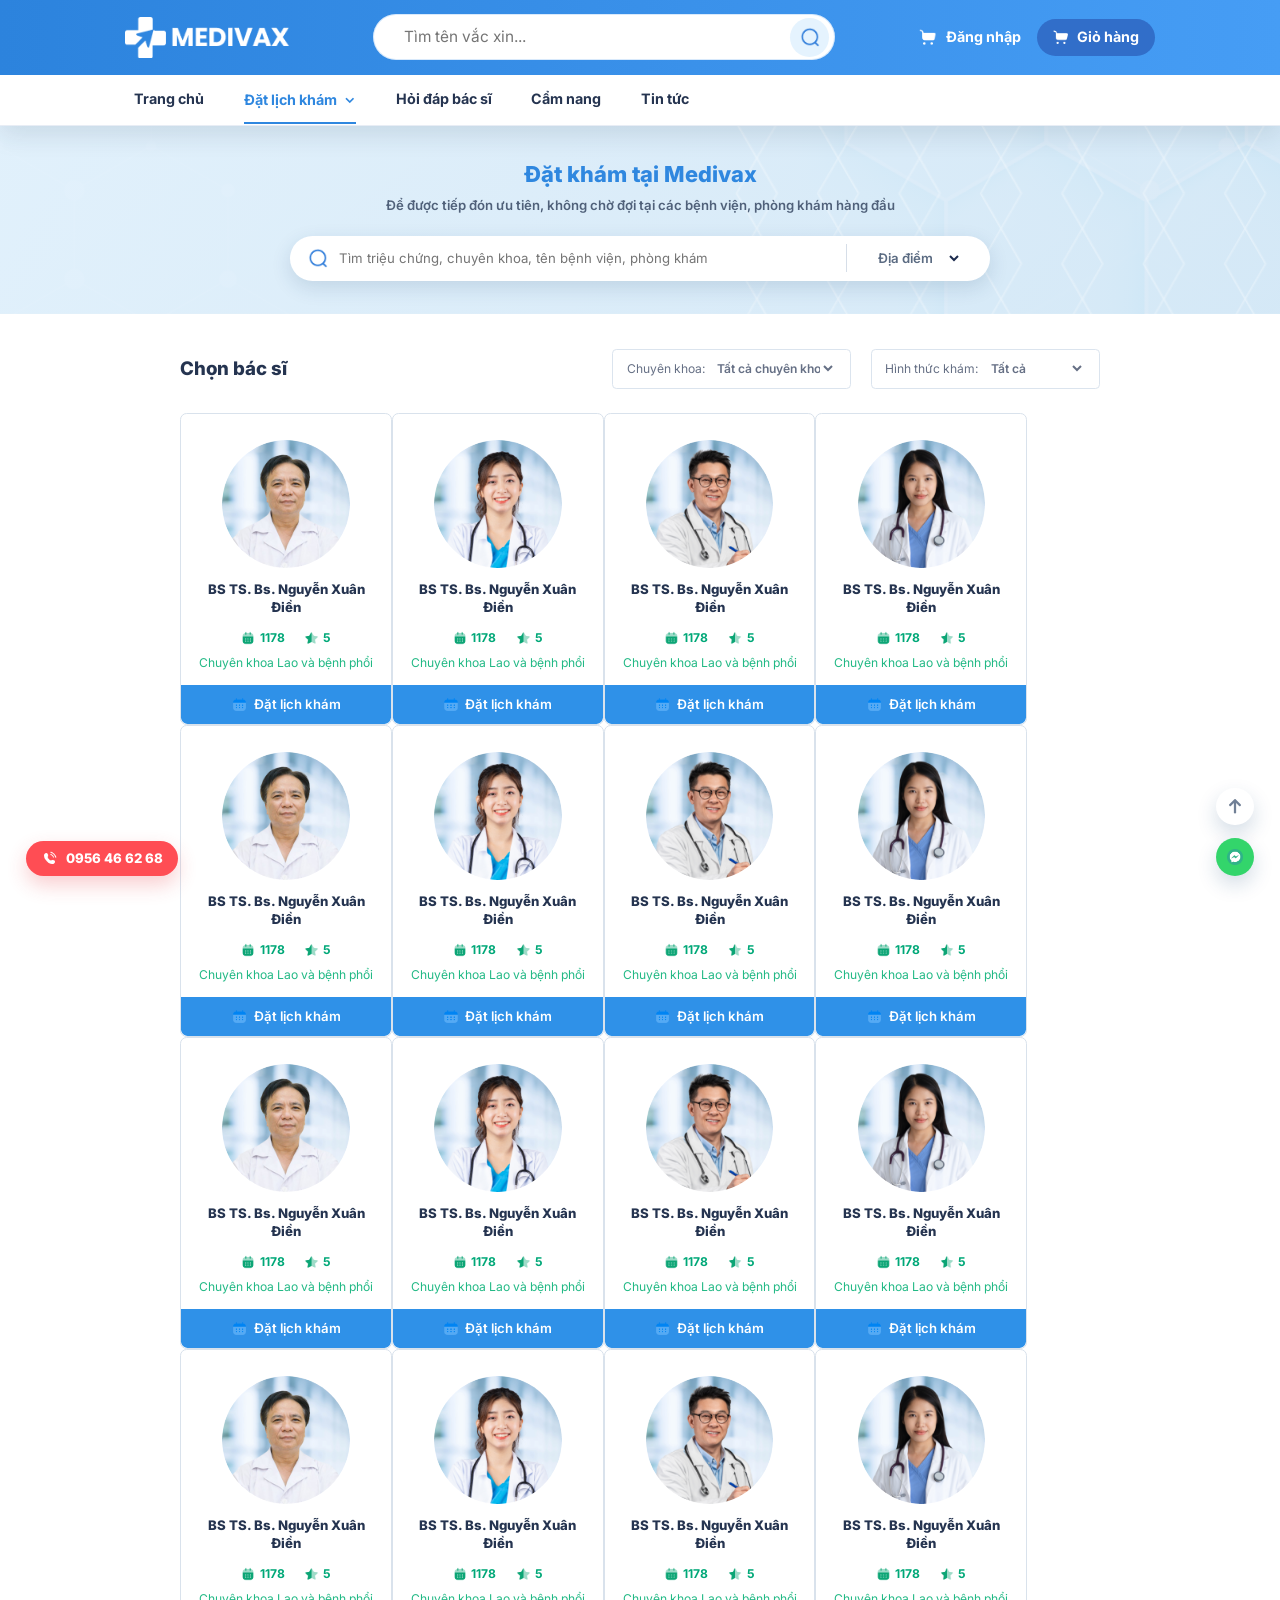
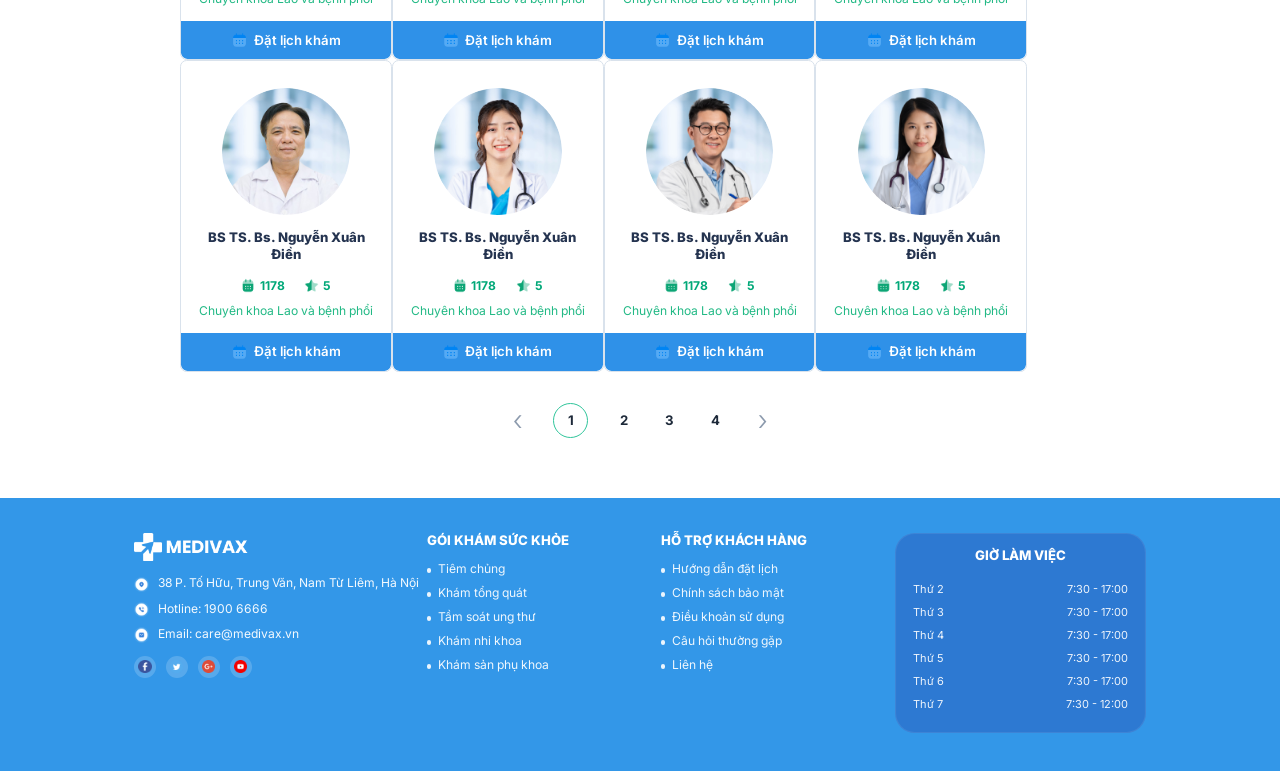
==== commit b2b66f01: "format" ====
--- a/bacsi.html
+++ b/bacsi.html
@@ -131,7 +131,7 @@
             </div>
           </div>
 
-          <div class="doctor-grid row row-cols-1 row-cols-sm-2 row-cols-lg-4">
+        <div class="doctor-row row row-cols-1 row-cols-sm-2 row-cols-lg-4 g-3">
             <article
               class="doctor-card"
               onclick="location.href = 'bacsichi.html?id=1'"
@@ -563,8 +563,8 @@
     </main>
 
     <footer class="site-footer">
-      <div class="container footer-grid footer-grid--figma row">
-        <div class="footer-brand-col">
+      <div class="container footer-row footer-row--figma row g-4">
+        <div class="footer-brand-col col-12 col-sm-6 col-lg-3">
           <a href="index.html" class="footer-logo" aria-label="Medivax">
             <img src="assets/image/logo.png" alt="Medivax" />
           </a>
@@ -597,7 +597,7 @@
             /></a>
           </div>
         </div>
-        <div class="footer-link-col">
+        <div class="footer-link-col col-12 col-sm-6 col-lg-3">
           <strong>GÓI KHÁM SỨC KHỎE</strong>
           <a href="#">Tiêm chủng</a>
           <a href="#">Khám tổng quát</a>
@@ -605,7 +605,7 @@
           <a href="#">Khám nhi khoa</a>
           <a href="#">Khám sản phụ khoa</a>
         </div>
-        <div class="footer-link-col">
+        <div class="footer-link-col col-12 col-sm-6 col-lg-3">
           <strong>HỖ TRỢ KHÁCH HÀNG</strong>
           <a href="#">Hướng dẫn đặt lịch</a>
           <a href="#">Chính sách bảo mật</a>
@@ -613,7 +613,7 @@
           <a href="#">Câu hỏi thường gặp</a>
           <a href="#">Liên hệ</a>
         </div>
-        <div class="footer-hours-card">
+        <div class="footer-hours-card col-12 col-sm-6 col-lg-3">
           <strong>GIỜ LÀM VIỆC</strong>
           <div class="footer-hours-row">
             <span>Thứ 2</span><span>7:30 - 17:00</span>
--- a/assets/css/style.css
+++ b/assets/css/style.css
@@ -2,6 +2,7 @@
 @import url("https://fonts.googleapis.com/css2?family=Inter:wght@400;500;600;700;800&display=swap");
 :root {
   --header-height: 112px;
+  --footer-height: 260px;
   --brand-blue: #2f87df;
   --nav-text: #1f2b49;
   --soft-bg: #f2f7ff;
@@ -33,22 +34,6 @@
 img {
   max-width: 100%;
   display: block;
-}
-
-button,
-input,
-select,
-textarea {
-  font: inherit;
-}
-
-a {
-  transition: color 0.2s ease, opacity 0.2s ease, transform 0.2s ease;
-}
-
-.container {
-  width: min(1200px, 100% - 32px);
-  margin: 0 auto;
 }
 
 button,
@@ -250,73 +235,73 @@
   color: rgba(255, 255, 255, 0.9);
 }
 
-.page-grid-auto-320 {
+.page-row-auto-320 {
   display: flex;
   flex-wrap: wrap;
   gap: 24px;
 }
-.page-grid-auto-320 > * {
+.page-row-auto-320 > * {
   flex: 1 1 320px;
   min-width: 0;
 }
 
-.page-grid-auto-300 {
+.page-row-auto-300 {
   display: flex;
   flex-wrap: wrap;
   gap: 24px;
 }
-.page-grid-auto-300 > * {
+.page-row-auto-300 > * {
   flex: 1 1 300px;
   min-width: 0;
 }
 
-.page-grid-auto-280 {
+.page-row-auto-280 {
   display: flex;
   flex-wrap: wrap;
   gap: 24px;
 }
-.page-grid-auto-280 > * {
+.page-row-auto-280 > * {
   flex: 1 1 280px;
   min-width: 0;
 }
 
-.page-grid-auto-250 {
+.page-row-auto-250 {
   display: flex;
   flex-wrap: wrap;
   gap: 16px;
 }
-.page-grid-auto-250 > * {
+.page-row-auto-250 > * {
   flex: 1 1 250px;
   min-width: 0;
 }
 
-.page-grid-2-1 {
+.page-row-2-1 {
   display: flex;
   gap: 32px;
   align-items: start;
 }
 
-.page-grid-2-1-300 {
+.page-row-2-1-300 {
   display: flex;
   gap: 32px;
 }
 
-.page-grid-2-1-1fr {
+.page-row-2-1-1fr {
   display: flex;
   gap: 16px;
 }
 
-.page-grid-3 {
+.page-row-3 {
   display: flex;
   gap: 12px;
 }
 
-.page-grid-4 {
+.page-row-4 {
   display: flex;
   gap: 18px;
 }
 
-.page-grid-4-compact {
+.page-row-4-compact {
   display: flex;
   gap: 20px;
 }
@@ -445,7 +430,7 @@
   text-transform: none;
 }
 
-.feature-grid {
+.feature-row {
   display: flex;
   gap: 20px;
 }
@@ -469,7 +454,7 @@
   font-size: 14px;
 }
 
-.footer-grid a {
+.footer-row a {
   color: inherit;
   text-decoration: none;
 }
@@ -1072,7 +1057,7 @@
   padding: 24px 0 0;
 }
 
-.qa-content-grid {
+.qa-content-row {
   display: flex;
   gap: 24px;
   align-items: start;
@@ -1326,7 +1311,7 @@
   padding: 24px 0 48px;
 }
 
-.blog-grid {
+.blog-row:not(.row) {
   display: flex;
   gap: 24px;
 }
@@ -1678,6 +1663,12 @@
   padding: 10px 0;
 }
 
+.desc-package {
+  color: #295acd;
+  font-size: 13px;
+  line-height: 1.6;
+}
+
 .doctor-search__divider {
   width: 1px;
   height: 28px;
@@ -1740,7 +1731,7 @@
   color: #1b2a4d;
 }
 
-.doctor-grid {
+.doctor-row {
   display: flex;
   gap: 20px;
 }
@@ -1969,7 +1960,7 @@
   font-size: 12px;
 }
 
-.doctor-time-grid {
+.doctor-time-row {
   display: flex;
   gap: 8px;
 }
@@ -2607,11 +2598,11 @@
 
 .section-chip-image {
   position: absolute;
-  top: -50px;
+  top: -14px;
   left: 50%;
   transform: translateX(-50%);
   display: block;
-  max-width: 460px;
+  max-width: 400px;
   width: 100%;
   /* Đảm bảo ảnh img bên trong luôn co giãn khít theo block bọc nó */
 }
@@ -2678,16 +2669,17 @@
 }
 
 .trust-combined {
-  max-width: 1140px;
-  margin: 18px auto 0;
-  display: flex;
-  gap: 18px;
+  max-width: 760px;
+  margin: 14px auto 0;
+  display: flex;
+  gap: 14px;
   justify-content: center;
   align-items: stretch;
 }
+
 .trust-combined img {
-  width: calc((100% - 54px) / 4);
-  max-width: 240px;
+  width: 100%;
+  max-width: none;
   height: auto;
   display: block;
 }
@@ -2724,7 +2716,6 @@
 .package-menu {
   display: flex;
   gap: 14px;
-  width: 100%;
 }
 
 .menu-item {
@@ -3035,7 +3026,7 @@
   box-shadow: 0 0 0 1px rgba(47, 135, 223, 0.12);
 }
 
-.process-grid {
+.process-row {
   display: flex;
   gap: 12px;
 }
@@ -3225,7 +3216,7 @@
   box-shadow: 0 14px 34px rgba(27, 86, 171, 0.12);
 }
 
-.field-grid {
+.field-row {
   display: flex;
   gap: 10px;
   margin-bottom: 10px;
@@ -3339,25 +3330,22 @@
   color: #fff;
 }
 
-.footer-grid {
+.footer-row {
   display: flex;
   gap: 18px;
 }
-.footer-grid strong {
+.footer-row strong {
   display: block;
   margin-bottom: 8px;
   font-size: 16px;
 }
-.footer-grid p {
+.footer-row p {
   margin: 6px 0;
   font-size: 13px;
   opacity: 0.96;
 }
 
 @media (max-width: 1024px) {
-  :root {
-    --header-height: 128px;
-  }
   .location-image,
   .news-feature-image {
     height: 180px;
@@ -3366,6 +3354,7 @@
 @media (max-width: 768px) {
   :root {
     --header-height: 150px;
+    --footer-height: 360px;
   }
   .top-header-inner {
     min-height: auto;
@@ -3402,9 +3391,6 @@
   .news-feature-image {
     height: 180px;
   }
-  .section-chip-image {
-    max-width: 320px;
-  }
   .news-mini img {
     width: 72px;
     height: 56px;
@@ -3422,6 +3408,7 @@
 @media (max-width: 576px) {
   :root {
     --header-height: 164px;
+    --footer-height: 420px;
   }
   .container {
     width: min(1200px, 100% - 20px);
@@ -3924,22 +3911,6 @@
   margin-top: 6px;
 }
 
-.section-chip-image {
-  max-width: 260px;
-  top: -11px;
-}
-
-.trust-combined {
-  max-width: 760px;
-  gap: 14px;
-  margin-top: 14px;
-}
-
-.trust-combined img {
-  width: calc((100% - 42px) / 4);
-  max-width: 178px;
-}
-
 .package-layout {
   gap: 14px;
   max-width: 820px;
@@ -4077,7 +4048,7 @@
   padding: 8px 10px;
 }
 
-.process-grid {
+.process-row {
   max-width: 820px;
   margin: 0 auto;
   gap: 12px;
@@ -4233,7 +4204,7 @@
   flex: 0 0 16px;
 }
 
-.booking-form--home .field-grid {
+.booking-form--home .field-row {
   gap: 8px;
   margin-bottom: 8px;
 }
@@ -4411,19 +4382,14 @@
   .action-list {
     overflow-x: auto;
   }
-  .trust-combined {
-    display: flex;
-  }
-  .trust-combined img {
-    width: 100%;
-    max-width: none;
-  }
 }
 @media (max-width: 576px) {
   .center-heading,
   .section-title {
     font-size: 21px;
   }
+  .package-menu,
+  .field-row,
   .booking-location-item button {
     justify-self: start;
   }
@@ -4485,7 +4451,7 @@
   color: #fff;
 }
 
-.footer-grid--figma {
+.footer-row--figma {
   max-width: 920px;
   display: flex;
   gap: 32px;
@@ -4675,7 +4641,7 @@
   }
 }
 @media (max-width: 768px) {
-  .footer-grid--figma {
+  .footer-row--figma {
     gap: 24px;
   }
   .footer-hours-card {
@@ -4872,7 +4838,7 @@
   color: #667085;
 }
 
-.doctor-grid {
+.doctor-row {
   gap: 22px;
 }
 
@@ -5124,7 +5090,7 @@
   font-weight: 600;
 }
 
-.doctor-time-grid {
+.doctor-time-row {
   gap: 8px;
 }
 
@@ -5202,6 +5168,7 @@
   letter-spacing: 1px;
 }
 
+.doctor-review-card p,
 .doctor-review-card p {
   color: #64748b;
   font-size: 12px;
@@ -5605,7 +5572,7 @@
   color: #253a5c;
 }
 
-.facility-grid {
+.facility-row {
   display: flex;
   gap: 20px;
 }
@@ -5718,7 +5685,7 @@
     border-left: 0;
     border-top: 1px solid #e4edf6;
   }
-  .facility-grid {
+  .facility-row {
     gap: 14px;
   }
   .facility-card__logo {
@@ -5849,7 +5816,7 @@
   color: #172a4a;
 }
 
-.specialty-service-grid {
+.specialty-service-row {
   display: flex;
   gap: 14px 22px;
 }
@@ -6087,12 +6054,12 @@
   font-size: 13px;
 }
 
-.time-slot-grid {
+.time-slot-row {
   display: flex;
   gap: 8px 6px;
 }
 
-.time-slot-grid button {
+.time-slot-row button {
   height: 40px;
   border: 1px solid #b9c8da;
   border-radius: 4px;
@@ -6103,7 +6070,7 @@
   cursor: pointer;
 }
 
-.time-slot-grid button:hover {
+.time-slot-row button:hover {
   border-color: #2d86e3;
   color: #2d86e3;
 }
@@ -6129,7 +6096,7 @@
 }
 
 @media (max-width: 1024px) {
-  .specialty-service-grid {
+  .specialty-service-row {
     gap: 14px;
   }
 }
@@ -6358,7 +6325,7 @@
   padding: 24px 0 66px;
 }
 
-.qa-content-grid {
+.qa-content-row {
   gap: 24px;
   align-items: start;
 }
@@ -6869,7 +6836,7 @@
   padding: 40px 0 48px;
 }
 
-.blog-grid {
+.blog-row {
   gap: 44px;
   align-items: start;
 }
@@ -6888,8 +6855,10 @@
 }
 
 .blog-card__image {
-  width: 240px;
-  height: 150px;
+  width: 100%;
+  max-width: 240px;
+  height: 100%;
+  max-height: 150px;
   aspect-ratio: auto;
 }
 
@@ -7059,6 +7028,79 @@
   color: #64748b;
   font-size: 12px;
   font-weight: 700;
+}
+
+.article-page .article-meta-row {
+  display: none;
+}
+
+.article-share-row {
+  display: flex;
+  align-items: center;
+  justify-content: space-between;
+  gap: 10px;
+  margin: 0 0 12px;
+  color: #64748b;
+  font-size: 11px;
+  font-weight: 700;
+}
+
+.article-share-icons {
+  display: flex;
+  align-items: center;
+  gap: 7px;
+}
+
+.article-share-icons a {
+  display: inline-flex;
+  align-items: center;
+  justify-content: center;
+  width: 24px;
+  height: 24px;
+  border-radius: 50%;
+  background: transparent;
+}
+
+.article-share-icons img {
+  width: 24px;
+  height: 24px;
+  -o-object-fit: contain;
+     object-fit: contain;
+}
+
+.article-tools {
+  display: flex;
+  align-items: center;
+  gap: 7px;
+  margin-left: auto;
+}
+
+.article-tools button,
+.article-tools span {
+  display: inline-flex;
+  align-items: center;
+  justify-content: center;
+  min-width: 24px;
+  height: 24px;
+  border: 0;
+  border-radius: 999px;
+  background: #fff;
+  color: #64748b;
+  font-size: 11px;
+  font-weight: 800;
+  box-shadow: 0 2px 8px rgba(30, 64, 120, 0.08);
+}
+
+.article-tools span {
+  gap: 4px;
+  padding: 0 8px;
+}
+
+.article-tools img {
+  width: 13px;
+  height: 13px;
+  -o-object-fit: contain;
+     object-fit: contain;
 }
 
 .article-link-list {
@@ -7198,6 +7240,7 @@
   }
 }
 @media (max-width: 560px) {
+  .blog-card,
   .blog-card__image,
   .article-related .blog-card__image {
     width: 100%;
@@ -7379,6 +7422,12 @@
   .trust-combined img {
     min-width: 0;
   }
+  .package-layout,
+  .location-layout,
+  .location-layout--expanded,
+  .news-layout,
+  .blog-row:not(.row),
+  .article-layout,
   .package-menu {
     display: flex;
   }
@@ -7389,6 +7438,9 @@
     overflow-x: auto;
     white-space: nowrap;
   }
+  .booking-form--home .field-row,
+  .booking-form--home .three-cols,
+  .field-row,
   .booking-location-item button {
     justify-self: start;
   }
@@ -7477,9 +7529,9 @@
     width: 100%;
     min-width: 0;
   }
-  .doctor-grid,
-  .facility-grid,
-  .specialty-service-grid {
+  .doctor-row,
+  .facility-row,
+  .specialty-service-row {
     gap: 16px;
   }
   .doctor-card,
@@ -7488,6 +7540,7 @@
     width: 100%;
     max-width: 100%;
   }
+  .detail-service-head,
   .detail-service-head img,
   .doctor-detail-card__media img {
     width: 100%;
@@ -7496,12 +7549,14 @@
     -o-object-fit: cover;
        object-fit: cover;
   }
+  .time-slot-row,
   .qa-form-card,
   .qa-ad-card,
   .article-sidebar {
     position: static;
     width: 100%;
   }
+  .blog-card,
   .blog-card__image,
   .article-related .blog-card__image {
     width: 100% !important;
@@ -7515,8 +7570,8 @@
   .site-footer {
     padding: 42px 0 72px;
   }
-  .footer-grid,
-  .footer-grid--figma {
+  .footer-row,
+  .footer-row--figma {
     gap: 28px;
   }
   .footer-hours-card {
@@ -7528,8 +7583,13 @@
   }
   .floating-hotline {
     height: 40px;
-    padding: 0 14px;
-    font-size: 13px;
+    width: 40px;
+    padding: 0;
+    justify-content: center;
+    font-size: 0;
+  }
+  .floating-hotline span {
+    display: none;
   }
   .floating-contact--right {
     right: 12px;
@@ -7543,40 +7603,42 @@
   .site-header .brand-mark {
     width: 138px;
   }
+  .action-list,
+  .time-slot-row,
   .article-main h1,
   .detail-service-head h1,
   .doctor-detail-card__body h1 {
     font-size: 22px;
   }
 }
-/* Bootstrap 5 row/col replacements for former CSS Grid layouts */
-.page-grid-auto-320,
-.page-grid-auto-300,
-.page-grid-auto-280,
-.page-grid-auto-250,
-.page-grid-2-1,
-.page-grid-2-1-300,
-.page-grid-2-1-1fr,
-.page-grid-3,
-.page-grid-4,
-.page-grid-4-compact,
-.feature-grid,
+/* Bootstrap 5 row/col replacements for former custom layouts */
+.page-row-auto-320,
+.page-row-auto-300,
+.page-row-auto-280,
+.page-row-auto-250,
+.page-row-2-1,
+.page-row-2-1-300,
+.page-row-2-1-1fr,
+.page-row-3,
+.page-row-4,
+.page-row-4-compact,
+.feature-row,
 .action-list,
 .trust-combined,
 .package-layout,
-.process-grid,
+.process-row,
 .location-layout,
-.field-grid,
+.field-row,
 .news-layout,
-.footer-grid,
-.footer-grid--figma,
-.doctor-grid,
-.doctor-time-grid,
-.facility-grid,
-.specialty-service-grid,
-.time-slot-grid,
-.qa-content-grid,
-.blog-grid,
+.footer-row,
+.footer-row--figma,
+.doctor-row,
+.doctor-time-row,
+.facility-row,
+.specialty-service-row,
+.time-slot-row,
+.qa-content-row,
+.blog-row,
 .article-layout,
 .qa-detail-layout {
   --bs-gutter-x: 0;
@@ -7585,75 +7647,75 @@
   flex-wrap: wrap;
 }
 
-.page-grid-auto-320 > * {
+.page-row-auto-320 > * {
   flex: 1 1 320px;
   min-width: 0;
 }
 
-.page-grid-auto-300 > * {
+.page-row-auto-300 > * {
   flex: 1 1 300px;
   min-width: 0;
 }
 
-.page-grid-auto-280 > * {
+.page-row-auto-280 > * {
   flex: 1 1 280px;
   min-width: 0;
 }
 
-.page-grid-auto-250 > * {
+.page-row-auto-250 > * {
   flex: 1 1 250px;
   min-width: 0;
 }
 
-.page-grid-2-1 > :first-child,
-.page-grid-2-1-300 > :first-child,
+.page-row-2-1 > :first-child,
+.page-row-2-1-300 > :first-child,
 .article-layout > .article-main,
-.blog-grid > .blog-list,
-.qa-content-grid > :first-child,
+.blog-row > .blog-list,
+.qa-content-row > :first-child,
 .qa-detail-layout > :first-child {
   flex: 1 1 0;
   min-width: 0;
 }
 
-.page-grid-2-1 > :last-child,
+.page-row-2-1 > :last-child,
 .qa-detail-layout > :last-child {
   flex: 0 0 320px;
   max-width: 320px;
 }
 
-.page-grid-2-1-300 > :last-child {
+.page-row-2-1-300 > :last-child {
   flex: 0 0 300px;
   max-width: 300px;
 }
 
-.page-grid-2-1-1fr > *,
+.page-row-2-1-1fr > *,
 .location-layout > *,
-.field-grid > * {
+.field-row > * {
   flex: 0 0 calc((100% - 16px) / 2);
   max-width: calc((100% - 16px) / 2);
   min-width: 0;
 }
 
-.page-grid-3 > *,
-.process-grid > * {
+.page-row-3 > *,
+.process-row > * {
   flex: 0 0 calc((100% - 24px) / 3);
   max-width: calc((100% - 24px) / 3);
   min-width: 0;
 }
 
-.page-grid-4 > * {
+.page-row-4 > * {
   flex: 0 0 calc((100% - 54px) / 4);
   max-width: calc((100% - 54px) / 4);
   min-width: 0;
 }
 
-.page-grid-4-compact > * {
+.page-row-4-compact > * {
   flex: 0 0 calc((100% - 60px) / 4);
   max-width: calc((100% - 60px) / 4);
   min-width: 0;
 }
 
-.feature-grid > * {
+.feature-row > * {
   flex: 1 1 250px;
   min-width: 0;
 }
@@ -7693,27 +7755,6 @@
   gap: 22px;
 }
 
-.action-list > * {
-  flex: 0 0 calc((100% - 88px) / 5);
-  max-width: calc((100% - 88px) / 5);
-}
-
-.trust-combined {
-  gap: 14px;
-}
-
-.trust-combined > * {
-  flex: 0 0 calc((100% - 42px) / 4) !important;
-  width: calc((100% - 42px) / 4) !important;
-  max-width: calc((100% - 42px) / 4) !important;
-  min-width: 0;
-}
-
-.trust-combined img {
-  width: 100%;
-  max-width: none;
-}
-
 .package-layout {
   gap: 14px;
 }
@@ -7729,7 +7770,7 @@
   max-width: calc(100% - 264px);
 }
 
-.process-grid {
+.process-row {
   gap: 12px;
 }
 
@@ -7749,21 +7790,21 @@
   min-width: 0;
 }
 
-.booking-form--home .field-grid {
+.booking-form--home .field-row {
   gap: 8px;
 }
 
-.booking-form--home .field-grid > * {
+.booking-form--home .field-row > * {
   flex-basis: calc((100% - 8px) / 2);
   max-width: calc((100% - 8px) / 2);
 }
 
-.field-grid.three-cols > :first-child {
+.field-row.three-cols > :first-child {
   flex: 0 0 calc(40% - 6px);
   max-width: calc(40% - 6px);
 }
 
-.field-grid.three-cols > :not(:first-child) {
+.field-row.three-cols > :not(:first-child) {
   flex: 0 0 calc(30% - 6px);
   max-width: calc(30% - 6px);
 }
@@ -7827,16 +7868,16 @@
   min-width: 0;
 }
 
-.footer-grid--figma > * {
+.footer-row--figma > * {
   flex: 1 1 0;
   min-width: 0;
 }
 
-.footer-grid--figma > .footer-brand-col {
+.footer-row--figma > .footer-brand-col {
   flex-grow: 1.25;
 }
 
-.footer-grid--figma > .footer-hours-card {
+.footer-row--figma > .footer-hours-card {
   flex-grow: 0.92;
 }
 
@@ -7890,22 +7931,22 @@
   margin-left: 84px;
 }
 
-.blog-grid,
+.blog-page .blog-row,
 .article-layout,
-.qa-content-grid {
+.qa-content-row {
   align-items: start;
 }
 
-.blog-grid {
+.blog-page .blog-row {
   gap: 44px;
 }
 
-.blog-grid > .blog-list {
-  flex: 0 0 570px;
-  max-width: 570px;
-}
-
-.blog-grid > .blog-sidebar {
+.blog-page .blog-row > .blog-list {
+  flex: 1 1 calc(100% - 374px);
+  max-width: calc(100% - 374px);
+}
+
+.blog-page .blog-row > .blog-sidebar {
   flex: 0 0 330px;
   max-width: 330px;
   min-width: 0;
@@ -7926,16 +7967,16 @@
   min-width: 0;
 }
 
-.qa-content-grid {
+.qa-content-row {
   gap: 24px;
 }
 
-.qa-content-grid > :first-child {
+.qa-content-row > :first-child {
   flex: 0 0 600px;
   max-width: 600px;
 }
 
-.qa-content-grid > .qa-side {
+.qa-content-row > .qa-side {
   flex: 0 0 280px;
   max-width: 280px;
   min-width: 0;
@@ -7968,11 +8009,11 @@
   max-width: 185px;
 }
 
-.doctor-grid {
+.doctor-row {
   gap: 22px;
 }
 
-.doctor-grid > * {
+.doctor-row > * {
   flex: 0 0 calc((100% - 66px) / 4);
   max-width: calc((100% - 66px) / 4);
 }
@@ -8003,13 +8044,13 @@
   min-width: 0;
 }
 
-.doctor-time-grid,
-.time-slot-grid {
+.doctor-time-row,
+.time-slot-row {
   gap: 8px 6px;
 }
 
-.doctor-time-grid > *,
-.time-slot-grid > * {
+.doctor-time-row > *,
+.time-slot-row > * {
   flex: 0 0 calc((100% - 54px) / 10);
   max-width: calc((100% - 54px) / 10);
 }
@@ -8041,20 +8082,20 @@
   min-width: 0;
 }
 
-.facility-grid {
+.facility-row {
   gap: 20px;
 }
 
-.facility-grid > * {
+.facility-row > * {
   flex: 0 0 calc((100% - 40px) / 3);
   max-width: calc((100% - 40px) / 3);
 }
 
-.specialty-service-grid {
+.specialty-service-row {
   gap: 14px 22px;
 }
 
-.specialty-service-grid > * {
+.specialty-service-row > * {
   flex: 0 0 calc((100% - 22px) / 2);
   max-width: calc((100% - 22px) / 2);
 }
@@ -8112,27 +8153,27 @@
 }
 
 @media (max-width: 1024px) {
-  .footer-grid--figma > * {
+  .footer-row--figma > * {
     flex: 0 0 calc((100% - 64px) / 3);
     max-width: calc((100% - 64px) / 3);
   }
-  .footer-grid--figma > .footer-hours-card {
+  .footer-row--figma > .footer-hours-card {
     flex-basis: 100%;
     max-width: 260px;
   }
-  .time-slot-grid > * {
+  .time-slot-row > * {
     flex-basis: calc((100% - 30px) / 6);
     max-width: calc((100% - 30px) / 6);
   }
 }
 @media (max-width: 960px) {
-  .qa-content-grid > :first-child {
+  .qa-content-row > :first-child {
     flex: 1 1 0;
     max-width: none;
   }
 }
 @media (max-width: 900px) {
-  .blog-grid > *,
+  .blog-page .blog-row > *,
   .article-layout > * {
     flex-basis: 100% !important;
     max-width: 100% !important;
@@ -8142,7 +8183,7 @@
     flex-basis: 160px;
     max-width: 160px;
   }
-  .doctor-grid > * {
+  .doctor-row > * {
     flex-basis: calc((100% - 22px) / 2);
     max-width: calc((100% - 22px) / 2);
   }
@@ -8159,7 +8200,7 @@
     flex: 0 0 calc((100% - 8px) / 2);
     max-width: calc((100% - 8px) / 2);
   }
-  .doctor-time-grid > * {
+  .doctor-time-row > * {
     flex-basis: calc((100% - 32px) / 5);
     max-width: calc((100% - 32px) / 5);
   }
@@ -8186,32 +8227,21 @@
   .trust-combined {
     gap: 12px;
   }
-  .action-list > *,
-  .trust-combined > * {
-    flex: 0 0 calc((100% - 12px) / 2);
-    max-width: calc((100% - 12px) / 2);
-  }
-  .trust-combined > * {
-    flex: 0 0 calc((100% - 36px) / 4) !important;
-    width: calc((100% - 36px) / 4) !important;
-    max-width: calc((100% - 36px) / 4) !important;
-    min-width: 0;
-  }
   .package-layout > *,
-  .process-grid > *,
+  .process-row > *,
   .location-layout > *,
   .location-layout--expanded > *,
   .news-layout > *,
-  .blog-grid > *,
+  .blog-page .blog-row > *,
   .article-layout > *,
-  .qa-content-grid > *,
-  .field-grid > *,
-  .booking-form--home .field-grid > *,
-  .field-grid.three-cols > *,
-  .footer-grid--figma > *,
-  .doctor-grid > *,
-  .facility-grid > *,
-  .specialty-service-grid > * {
+  .qa-content-row > *,
+  .field-row > *,
+  .booking-form--home .field-row > *,
+  .field-row.three-cols > *,
+  .footer-row--figma > *,
+  .doctor-row > *,
+  .facility-row > *,
+  .specialty-service-row > * {
     flex-basis: 100% !important;
     max-width: 100% !important;
   }
@@ -8256,8 +8286,8 @@
     flex-basis: auto;
     max-width: 100%;
   }
-  .time-slot-grid > *,
-  .doctor-time-grid > * {
+  .time-slot-row > *,
+  .doctor-time-row > * {
     flex-basis: calc((100% - 6px) / 2) !important;
     max-width: calc((100% - 6px) / 2) !important;
   }
@@ -8293,8 +8323,123 @@
   .specialty-service-card > a {
     margin-left: 124px;
   }
-  .doctor-grid > * {
+  .doctor-row > * {
     flex-basis: 100%;
     max-width: 100%;
   }
+}
+/* Bootstrap grid normalization */
+.action-list,
+.trust-combined,
+.package-layout,
+.process-row,
+.location-layout,
+.location-layout--expanded,
+.news-layout,
+.footer-row--figma,
+.doctor-row,
+.doctor-time-row,
+.facility-row,
+.specialty-service-row,
+.time-slot-row,
+.qa-content-row,
+.blog-row,
+.article-layout,
+.field-row {
+  gap: 0 !important;
+}
+
+/* Bootstrap 5 layout fixes */
+.row.action-list,
+.row.trust-combined,
+.row.package-layout,
+.row.process-row,
+.row.location-layout,
+.row.location-layout--expanded,
+.row.news-layout,
+.row.footer-row--figma,
+.row.doctor-row,
+.row.facility-row,
+.row.specialty-service-row,
+.row.qa-content-row,
+.row.blog-row,
+.row.article-layout,
+.row.field-row {
+  display: flex;
+  flex-wrap: wrap;
+}
+
+.quick-actions .action-list {
+  max-width: 920px;
+}
+
+.section-chip-image {
+  top: -8px;
+  z-index: 2;
+}
+
+.package-layout,
+.location-layout--expanded,
+.news-layout {
+  max-width: 100%;
+}
+
+.package-menu {
+  row-gap: 12px;
+}
+
+.menu-item .menu-text {
+  font-weight: 500;
+}
+
+.menu-item.active .menu-text {
+  font-weight: 800;
+}
+
+.package-banner,
+#package-price,
+.booking-location-item em,
+.location-item__status .is-open,
+.location-card__body .is-open {
+  color: #2f87df !important;
+}
+
+.location-item__radio {
+  border-color: #2f87df;
+  background: #fff;
+  box-shadow: none;
+}
+
+.location-item.active .location-item__radio::after {
+  background: #2f87df;
+}
+
+.site-footer {
+  margin-top: 0;
+}
+
+main > section:last-of-type {
+  margin-bottom: 0;
+}
+
+@media (max-width: 767.98px) {
+  .section-chip-image {
+    position: relative;
+    top: auto;
+    left: auto;
+    transform: none;
+    margin: 0 auto;
+    max-width: min(360px, 100% - 32px);
+  }
+  .trust-combined > * {
+    margin-bottom: 0;
+  }
+  .package-section,
+  .price-section,
+  .process-section,
+  .location-section,
+  .booking-section,
+  .news-section {
+    overflow: hidden;
+  }
 }/*# sourceMappingURL=style.css.map */
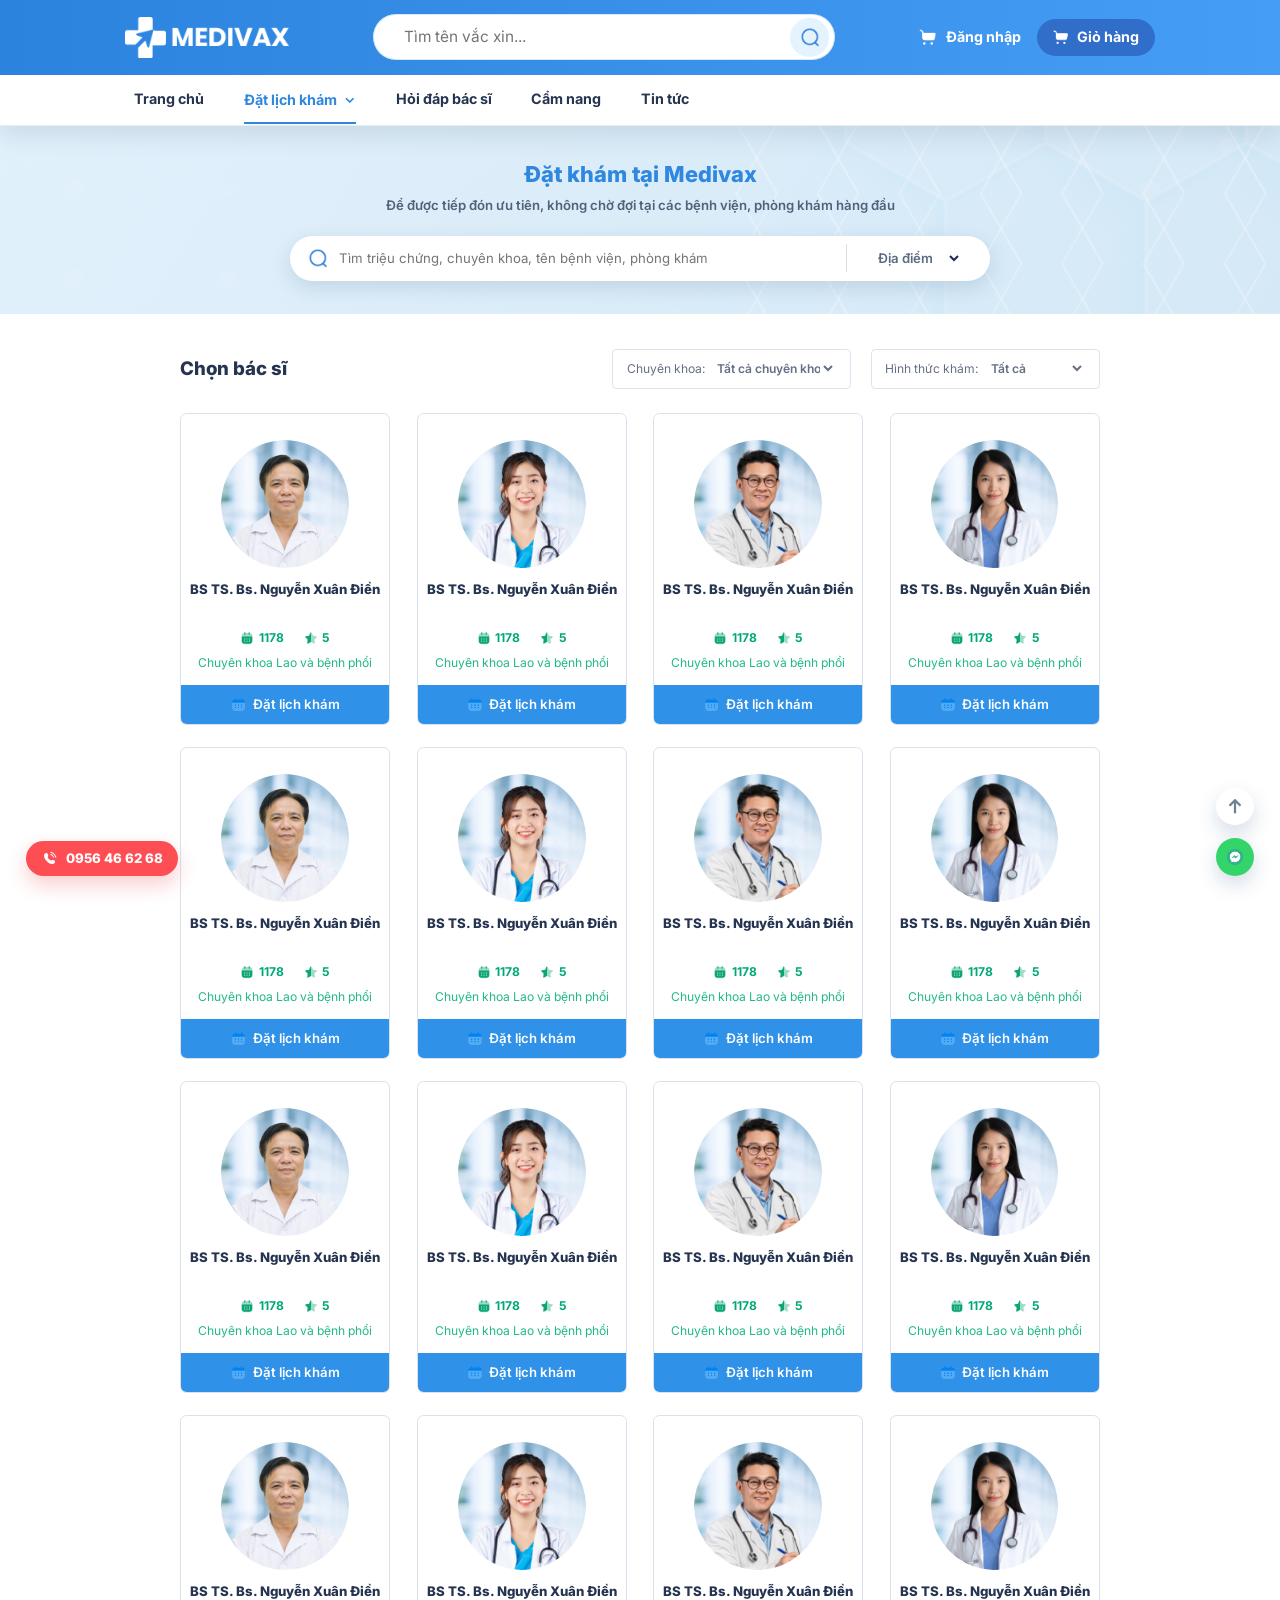
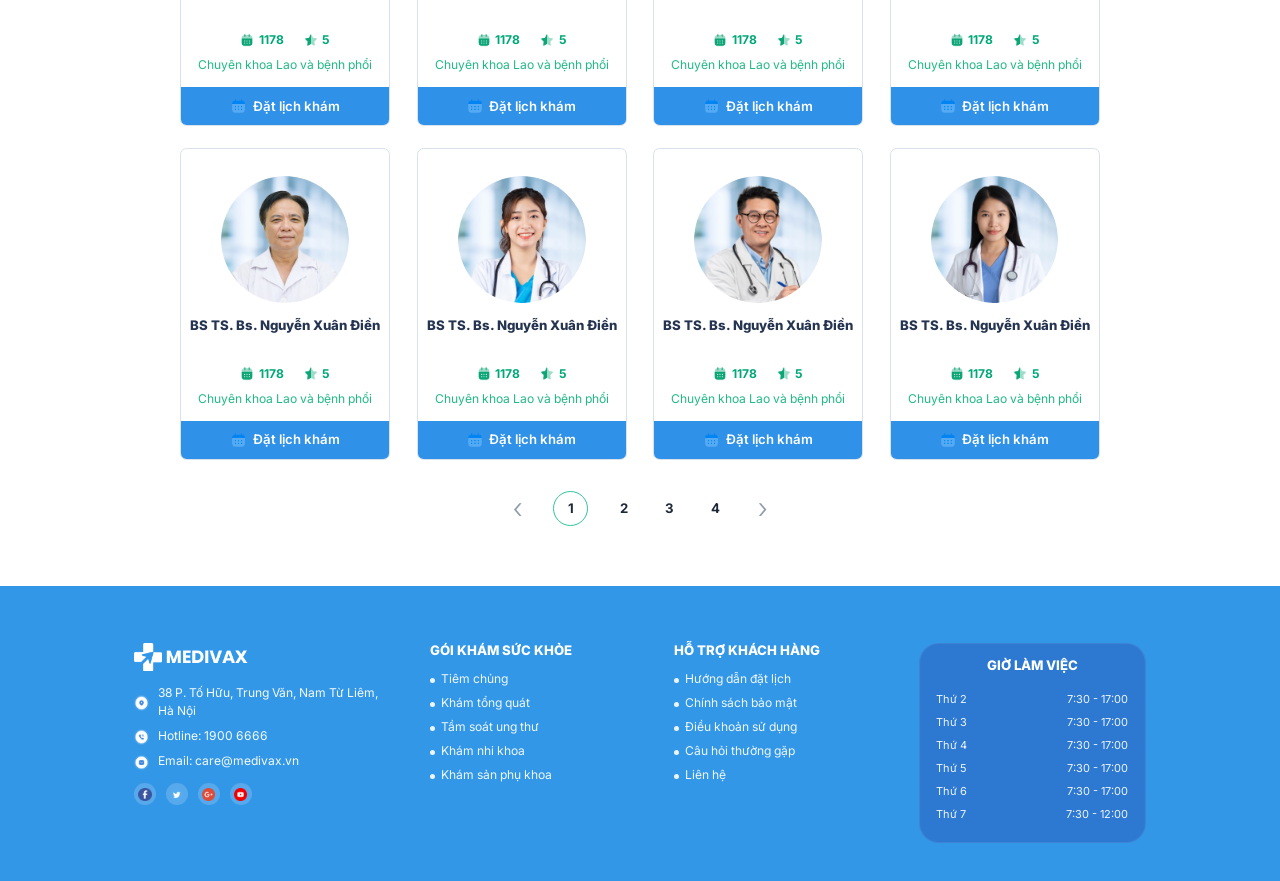
==== commit ec8b697d: "bootstrap layout" ====
--- a/bacsi.html
+++ b/bacsi.html
@@ -131,7 +131,7 @@
             </div>
           </div>
 
-        <div class="doctor-row row row-cols-1 row-cols-sm-2 row-cols-lg-4 g-3">
+        <div class="doctor-row row row-cols-1 row-cols-sm-2 row-cols-lg-4 gx-3 gx-md-4 gy-design-20">
             <article
               class="doctor-card"
               onclick="location.href = 'bacsichi.html?id=1'"
@@ -563,7 +563,7 @@
     </main>
 
     <footer class="site-footer">
-      <div class="container footer-row footer-row--figma row g-4">
+      <div class="container footer-row footer-row--figma row gx-3 gx-md-4 gy-design-20">
         <div class="footer-brand-col col-12 col-sm-6 col-lg-3">
           <a href="index.html" class="footer-logo" aria-label="Medivax">
             <img src="assets/image/logo.png" alt="Medivax" />
--- a/assets/css/style.css
+++ b/assets/css/style.css
@@ -340,7 +340,7 @@
   display: flex;
   flex-direction: column;
   flex: 1;
-  padding: 20px;
+  padding: 32px 24px;
 }
 .content-card__body--medium {
   padding: 16px;
@@ -565,7 +565,7 @@
 .form-card {
   background: #fff;
   border-radius: 16px;
-  padding: 20px;
+  padding: 32px 24px;
   box-shadow: 0 14px 34px rgba(27, 86, 171, 0.12);
 }
 
@@ -1073,7 +1073,7 @@
   background: #fff;
   border: 1px solid #e0e8f0;
   border-radius: 12px;
-  padding: 16px;
+  padding: 32px 24px;
 }
 
 .qa-item__head {
@@ -2598,7 +2598,7 @@
 
 .section-chip-image {
   position: absolute;
-  top: -14px;
+  top: -15px;
   left: 50%;
   transform: translateX(-50%);
   display: block;
@@ -3852,7 +3852,7 @@
 }
 
 .section-gap {
-  padding: 42px 0;
+  padding: 48px 0;
 }
 
 .quick-actions {
@@ -3861,7 +3861,6 @@
 
 .action-list {
   max-width: 760px;
-  gap: 22px;
 }
 
 .action-item {
@@ -3912,7 +3911,6 @@
 }
 
 .package-layout {
-  gap: 14px;
   max-width: 820px;
   margin: 0 auto;
 }
@@ -4051,7 +4049,6 @@
 .process-row {
   max-width: 820px;
   margin: 0 auto;
-  gap: 12px;
 }
 
 .process-col {
@@ -4091,7 +4088,6 @@
 .location-layout--expanded {
   max-width: 820px;
   margin: 0 auto;
-  gap: 16px;
 }
 
 .location-toolbar {
@@ -4320,7 +4316,6 @@
 .news-layout {
   max-width: 820px;
   margin: 0 auto;
-  gap: 16px;
 }
 
 .news-feature {
@@ -4377,7 +4372,7 @@
 }
 @media (max-width: 768px) {
   .section-gap {
-    padding: 34px 0;
+    padding: 40px 0;
   }
   .action-list {
     overflow-x: auto;
@@ -8328,28 +8323,21 @@
     max-width: 100%;
   }
 }
-/* Bootstrap grid normalization */
-.action-list,
-.trust-combined,
-.package-layout,
-.process-row,
-.location-layout,
-.location-layout--expanded,
-.news-layout,
-.footer-row--figma,
-.doctor-row,
-.doctor-time-row,
-.facility-row,
-.specialty-service-row,
-.time-slot-row,
-.qa-content-row,
-.blog-row,
-.article-layout,
-.field-row {
-  gap: 0 !important;
-}
-
 /* Bootstrap 5 layout fixes */
+:root {
+  --design-column-gap: 16px;
+  --design-row-gap: 20px;
+}
+
+@media (min-width: 768px) {
+  :root {
+    --design-column-gap: 24px;
+  }
+}
+.gy-design-20 {
+  --bs-gutter-y: var(--design-row-gap);
+}
+
 .row.action-list,
 .row.trust-combined,
 .row.package-layout,
@@ -8357,25 +8345,148 @@
 .row.location-layout,
 .row.location-layout--expanded,
 .row.news-layout,
-.row.footer-row--figma,
+.row.doctor-row,
+.row.doctor-detail-card,
+.row.facility-row,
+.row.specialty-service-row,
+.row.field-row {
+  --bs-gutter-x: 0;
+  --bs-gutter-y: 0;
+  display: flex;
+  flex-wrap: wrap;
+  margin-right: 0;
+  margin-left: 0;
+}
+
+.row.action-list,
+.row.trust-combined,
+.row.package-layout,
+.row.process-row,
+.row.location-layout,
+.row.location-layout--expanded,
+.row.news-layout,
 .row.doctor-row,
 .row.facility-row,
-.row.specialty-service-row,
-.row.qa-content-row,
-.row.blog-row,
-.row.article-layout,
+.row.specialty-service-row {
+  gap: var(--design-row-gap) var(--design-column-gap);
+}
+
 .row.field-row {
-  display: flex;
-  flex-wrap: wrap;
-}
-
+  gap: 10px;
+}
+
+.booking-form--home .row.field-row {
+  gap: 8px;
+}
+
+.row.doctor-detail-card {
+  gap: var(--design-column-gap);
+}
+
+.row.action-list > *,
+.row.trust-combined > *,
+.row.package-layout > *,
+.row.process-row > *,
+.row.location-layout > *,
+.row.location-layout--expanded > *,
+.row.news-layout > *,
+.row.doctor-row > *,
+.row.doctor-detail-card > *,
+.row.facility-row > *,
+.row.specialty-service-row > *,
+.row.field-row > * {
+  min-width: 0;
+  margin-top: 0;
+  padding-right: 0;
+  padding-left: 0;
+}
+
+.row.action-list > *,
+.row.trust-combined > * {
+  flex: 0 0 calc((100% - var(--design-column-gap)) / 2);
+  width: calc((100% - var(--design-column-gap)) / 2);
+  max-width: calc((100% - var(--design-column-gap)) / 2);
+}
+
+.row.package-layout > *,
+.row.process-row > *,
+.row.location-layout > *,
+.row.location-layout--expanded > *,
+.row.news-layout > *,
+.row.doctor-row > *,
+.row.facility-row > *,
+.row.specialty-service-row > * {
+  flex: 0 0 100%;
+  width: 100%;
+  max-width: 100%;
+}
+
+@media (min-width: 576px) {
+  .row.action-list > * {
+    flex-basis: calc((100% - var(--design-column-gap) * 2) / 3);
+    width: calc((100% - var(--design-column-gap) * 2) / 3);
+    max-width: calc((100% - var(--design-column-gap) * 2) / 3);
+  }
+  .row.doctor-row > * {
+    flex-basis: calc((100% - var(--design-column-gap)) / 2);
+    width: calc((100% - var(--design-column-gap)) / 2);
+    max-width: calc((100% - var(--design-column-gap)) / 2);
+  }
+}
+@media (min-width: 768px) {
+  .row.action-list > * {
+    flex-basis: calc((100% - var(--design-column-gap) * 4) / 5);
+    width: calc((100% - var(--design-column-gap) * 4) / 5);
+    max-width: calc((100% - var(--design-column-gap) * 4) / 5);
+  }
+  .row.trust-combined > * {
+    flex-basis: calc((100% - var(--design-column-gap) * 3) / 4);
+    width: calc((100% - var(--design-column-gap) * 3) / 4);
+    max-width: calc((100% - var(--design-column-gap) * 3) / 4);
+  }
+  .row.process-row > * {
+    flex-basis: calc((100% - var(--design-column-gap) * 2) / 3);
+    width: calc((100% - var(--design-column-gap) * 2) / 3);
+    max-width: calc((100% - var(--design-column-gap) * 2) / 3);
+  }
+  .row.location-layout > *,
+  .row.location-layout--expanded > *,
+  .row.news-layout > *,
+  .row.facility-row > * {
+    flex-basis: calc((100% - var(--design-column-gap)) / 2);
+    width: calc((100% - var(--design-column-gap)) / 2);
+    max-width: calc((100% - var(--design-column-gap)) / 2);
+  }
+}
+@media (min-width: 992px) {
+  .row.package-layout > .package-menu {
+    flex-basis: calc(33.333333% - var(--design-column-gap) / 2);
+    width: calc(33.333333% - var(--design-column-gap) / 2);
+    max-width: calc(33.333333% - var(--design-column-gap) / 2);
+  }
+  .row.package-layout > .package-detail {
+    flex-basis: calc(66.666667% - var(--design-column-gap) / 2);
+    width: calc(66.666667% - var(--design-column-gap) / 2);
+    max-width: calc(66.666667% - var(--design-column-gap) / 2);
+  }
+  .row.doctor-row > * {
+    flex-basis: calc((100% - var(--design-column-gap) * 3) / 4);
+    width: calc((100% - var(--design-column-gap) * 3) / 4);
+    max-width: calc((100% - var(--design-column-gap) * 3) / 4);
+  }
+  .row.facility-row > * {
+    flex-basis: calc((100% - var(--design-column-gap) * 2) / 3);
+    width: calc((100% - var(--design-column-gap) * 2) / 3);
+    max-width: calc((100% - var(--design-column-gap) * 2) / 3);
+  }
+  .row.specialty-service-row > * {
+    flex-basis: calc((100% - var(--design-column-gap)) / 2);
+    width: calc((100% - var(--design-column-gap)) / 2);
+    max-width: calc((100% - var(--design-column-gap)) / 2);
+  }
+}
 .quick-actions .action-list {
   max-width: 920px;
-}
-
-.section-chip-image {
-  top: -8px;
-  z-index: 2;
 }
 
 .package-layout,
